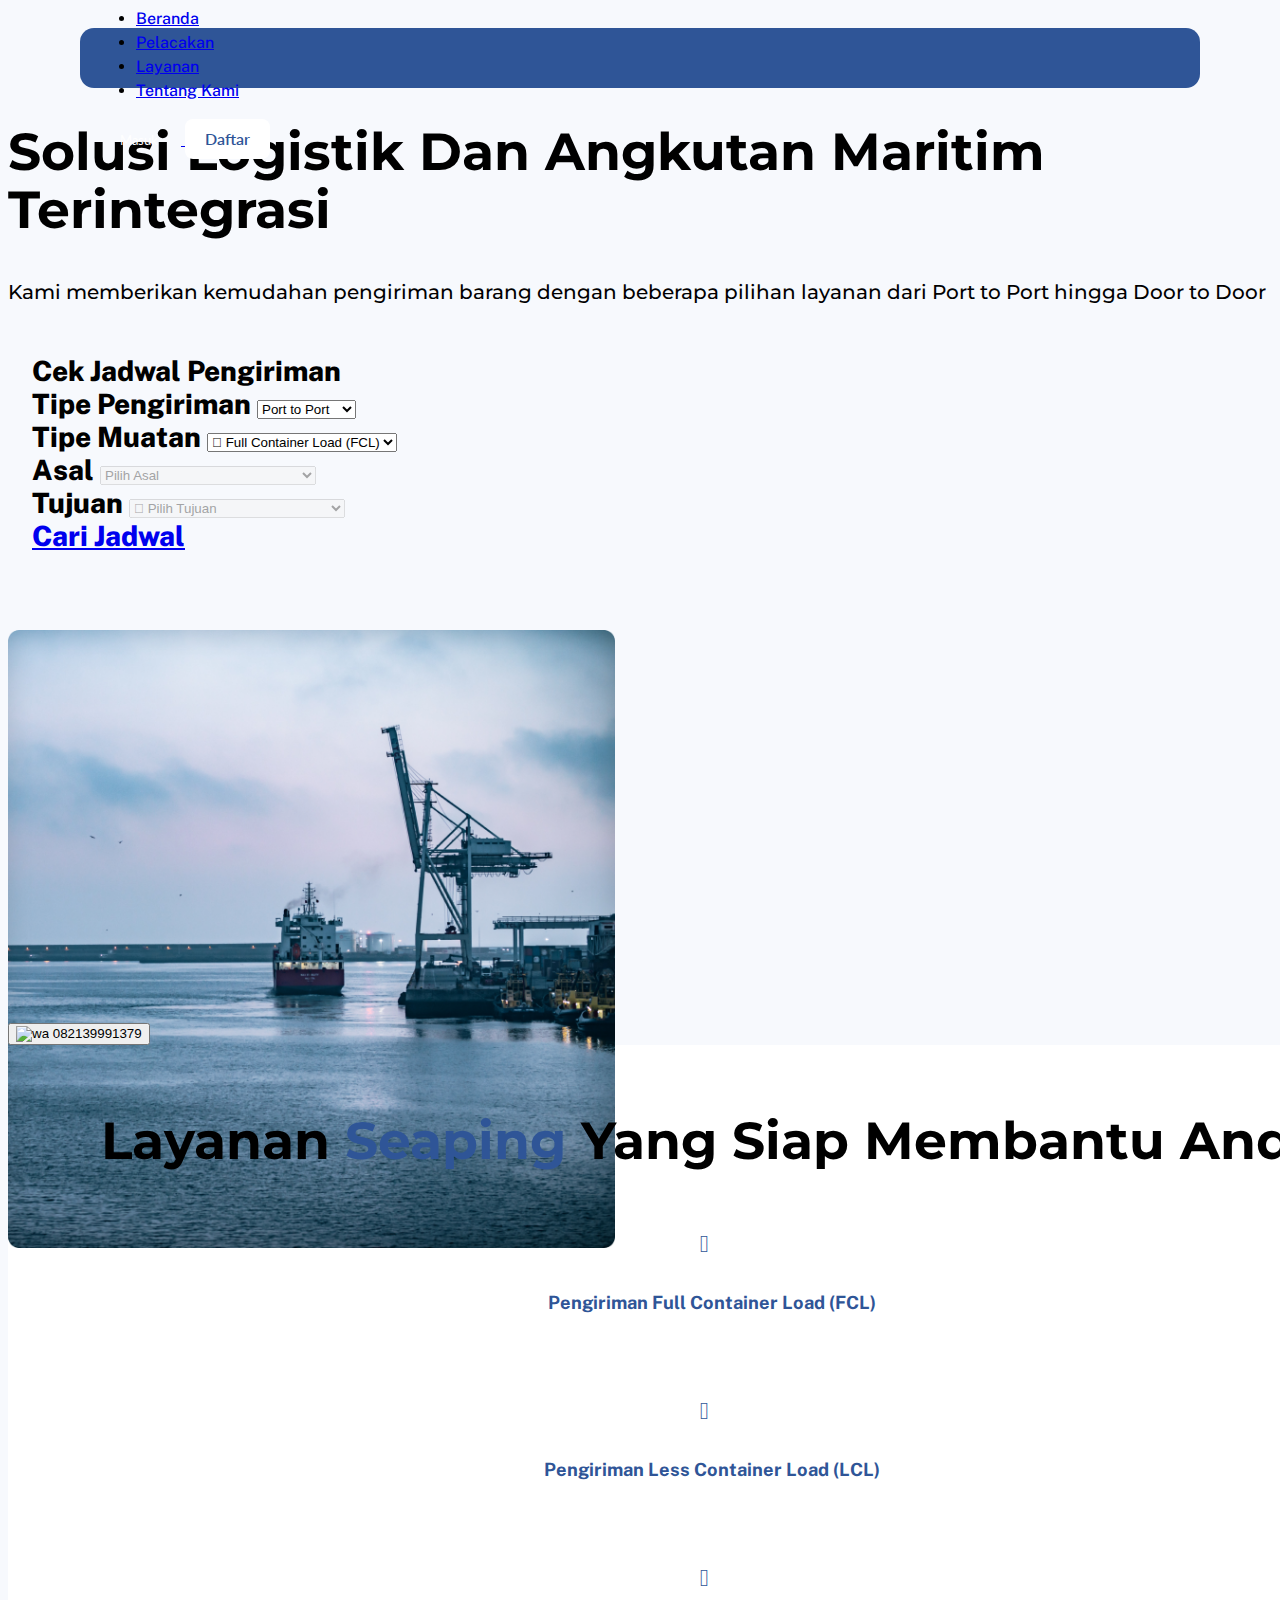
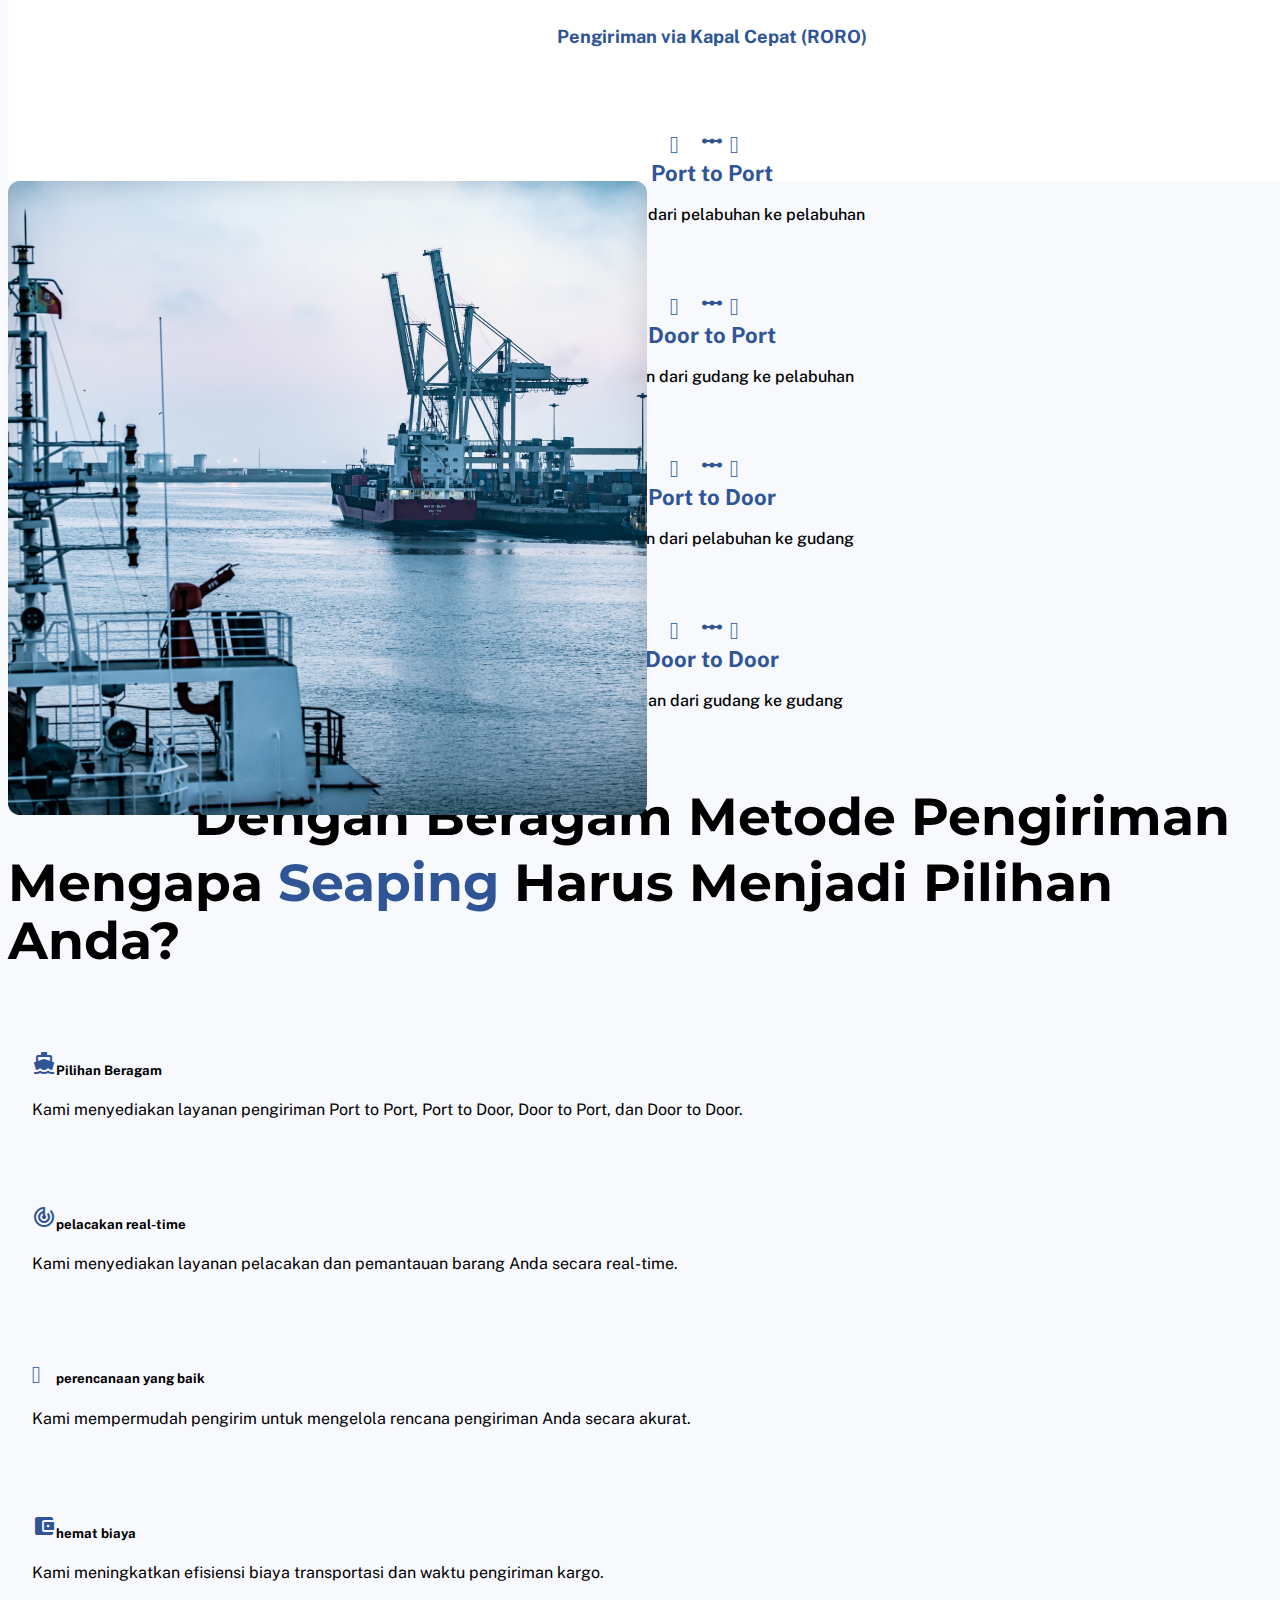
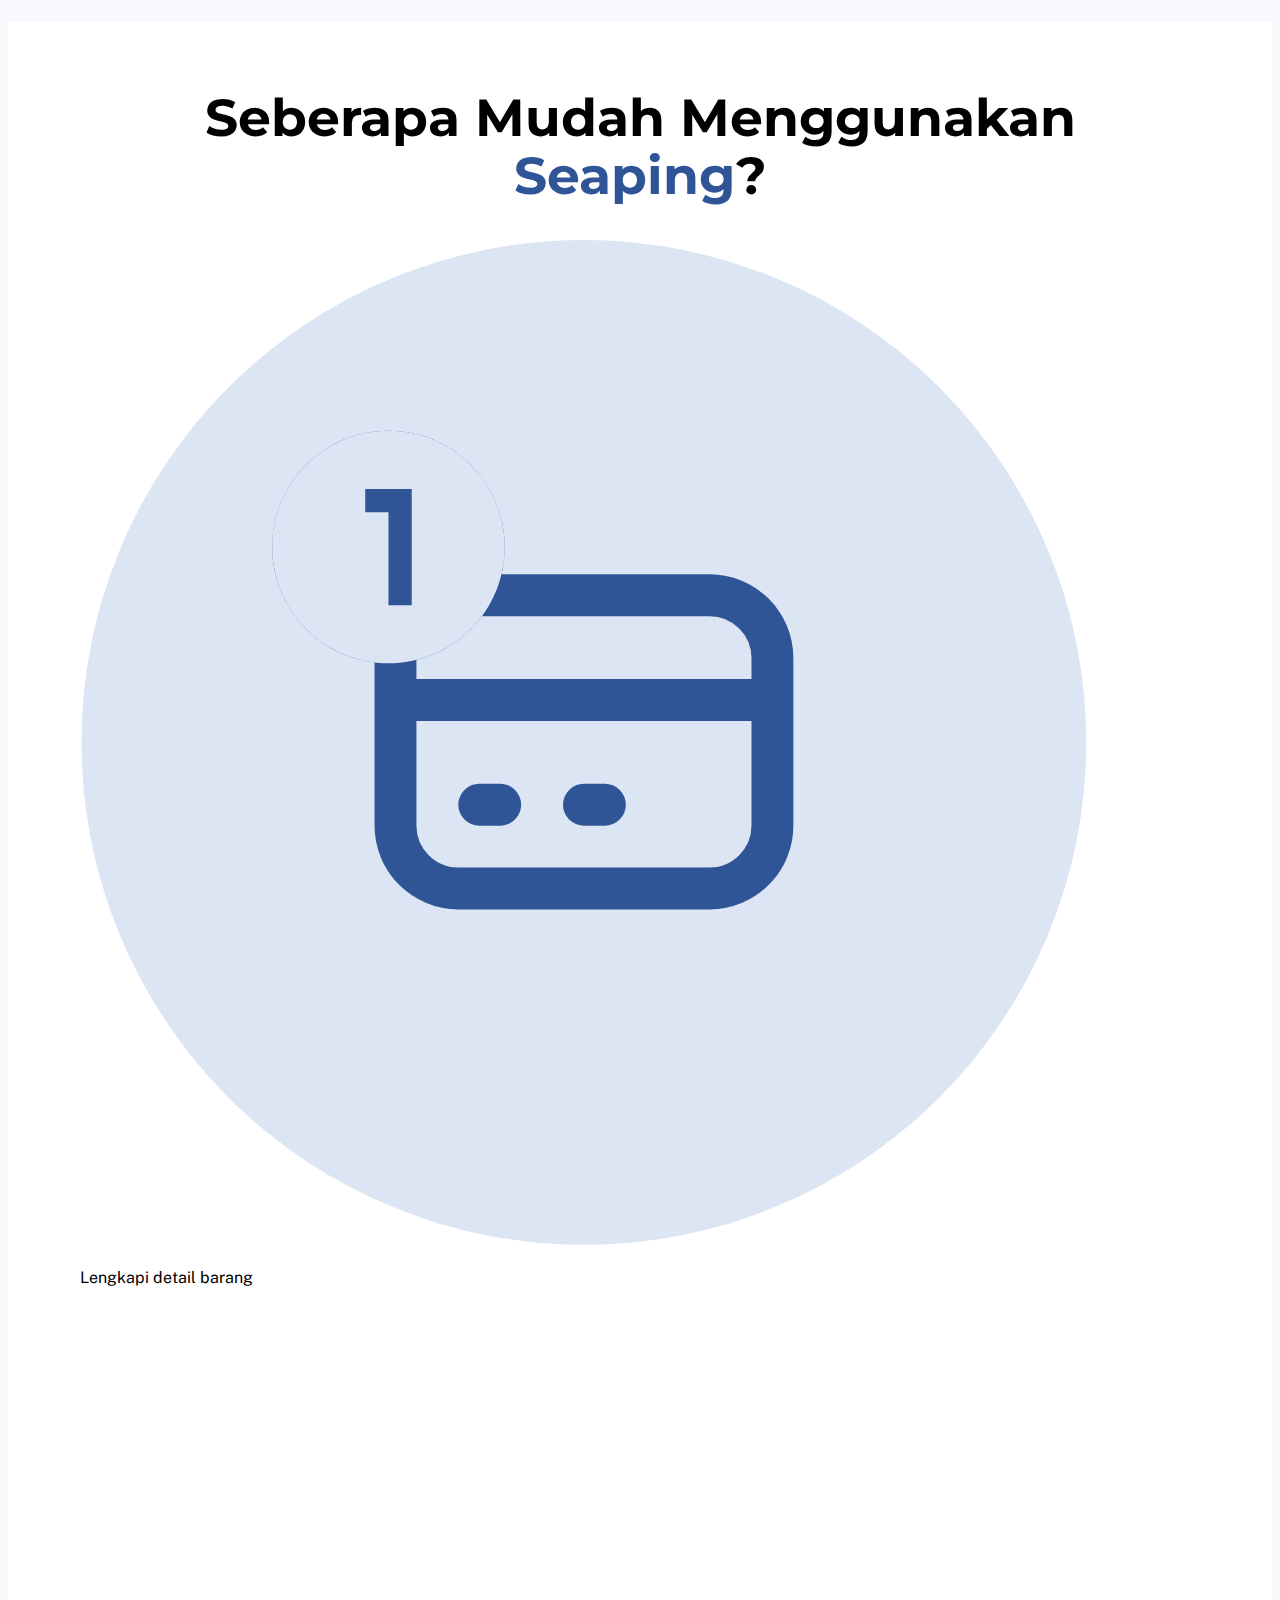
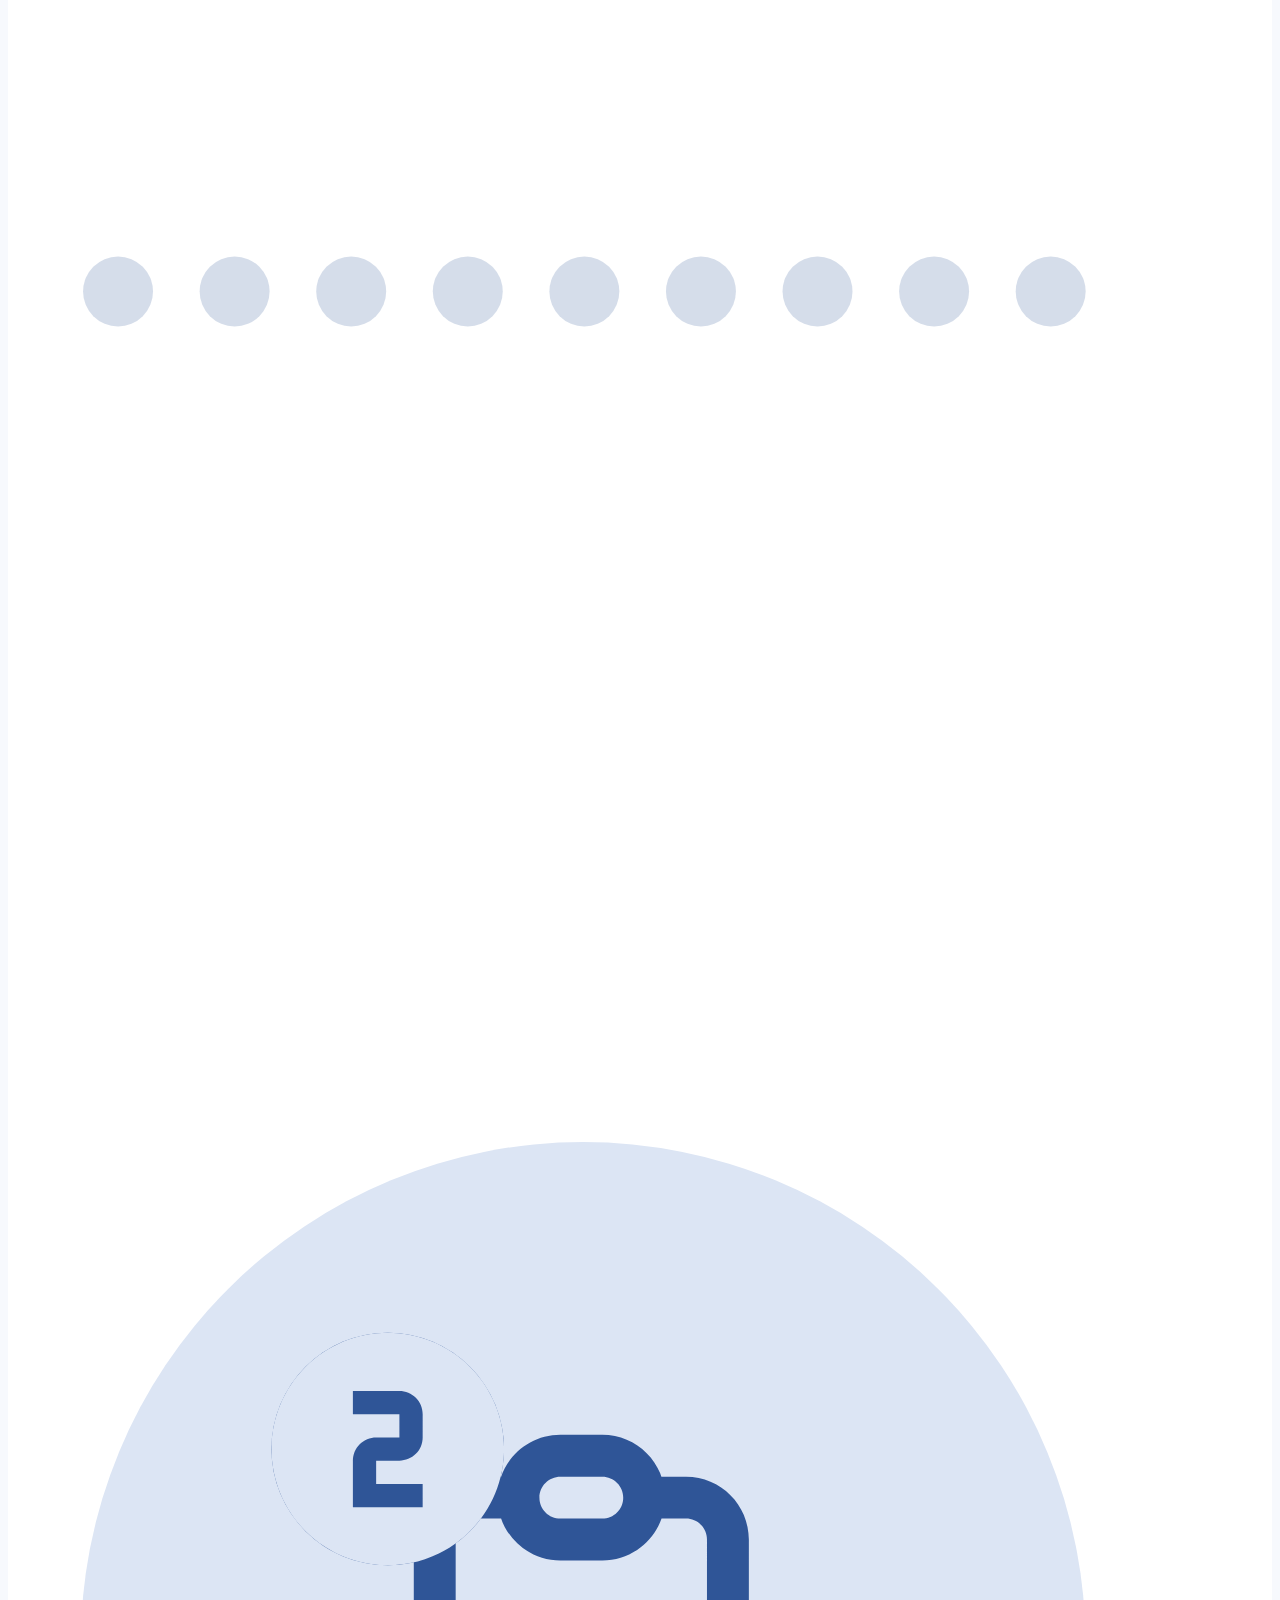
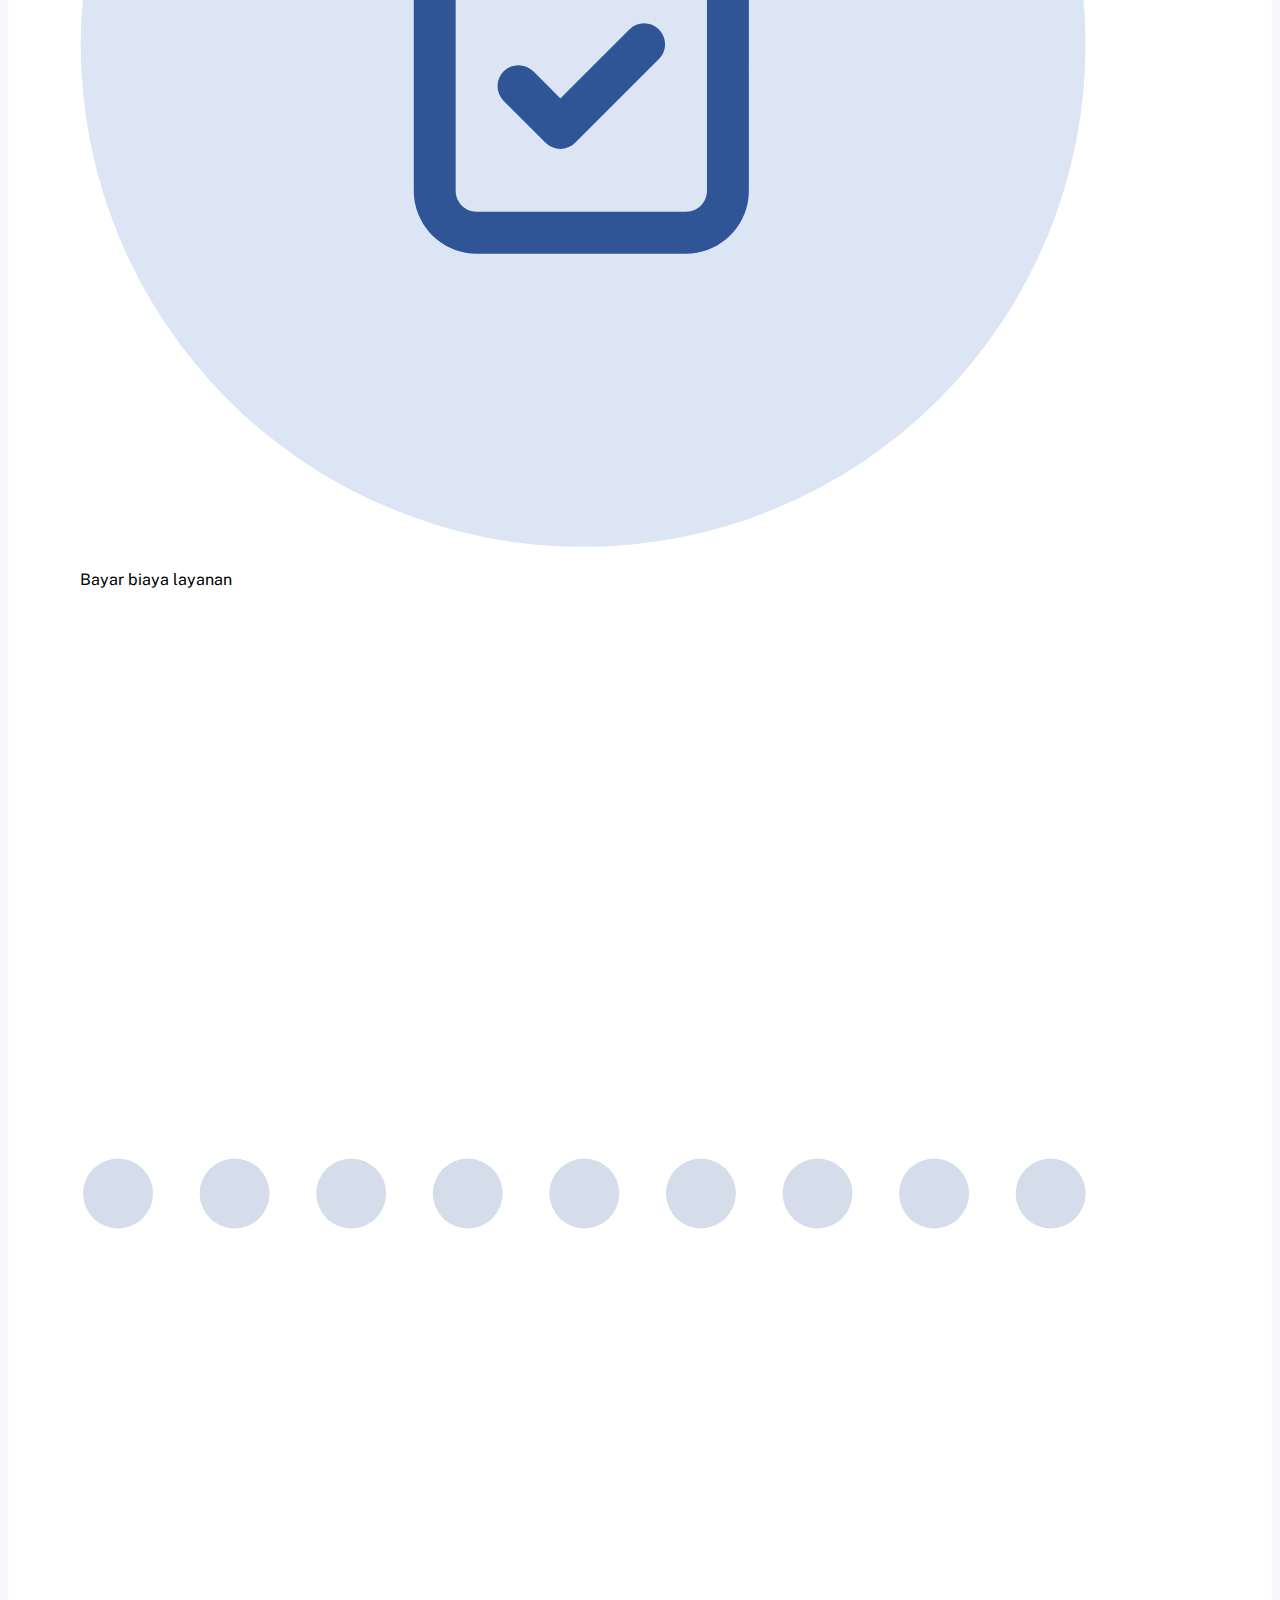
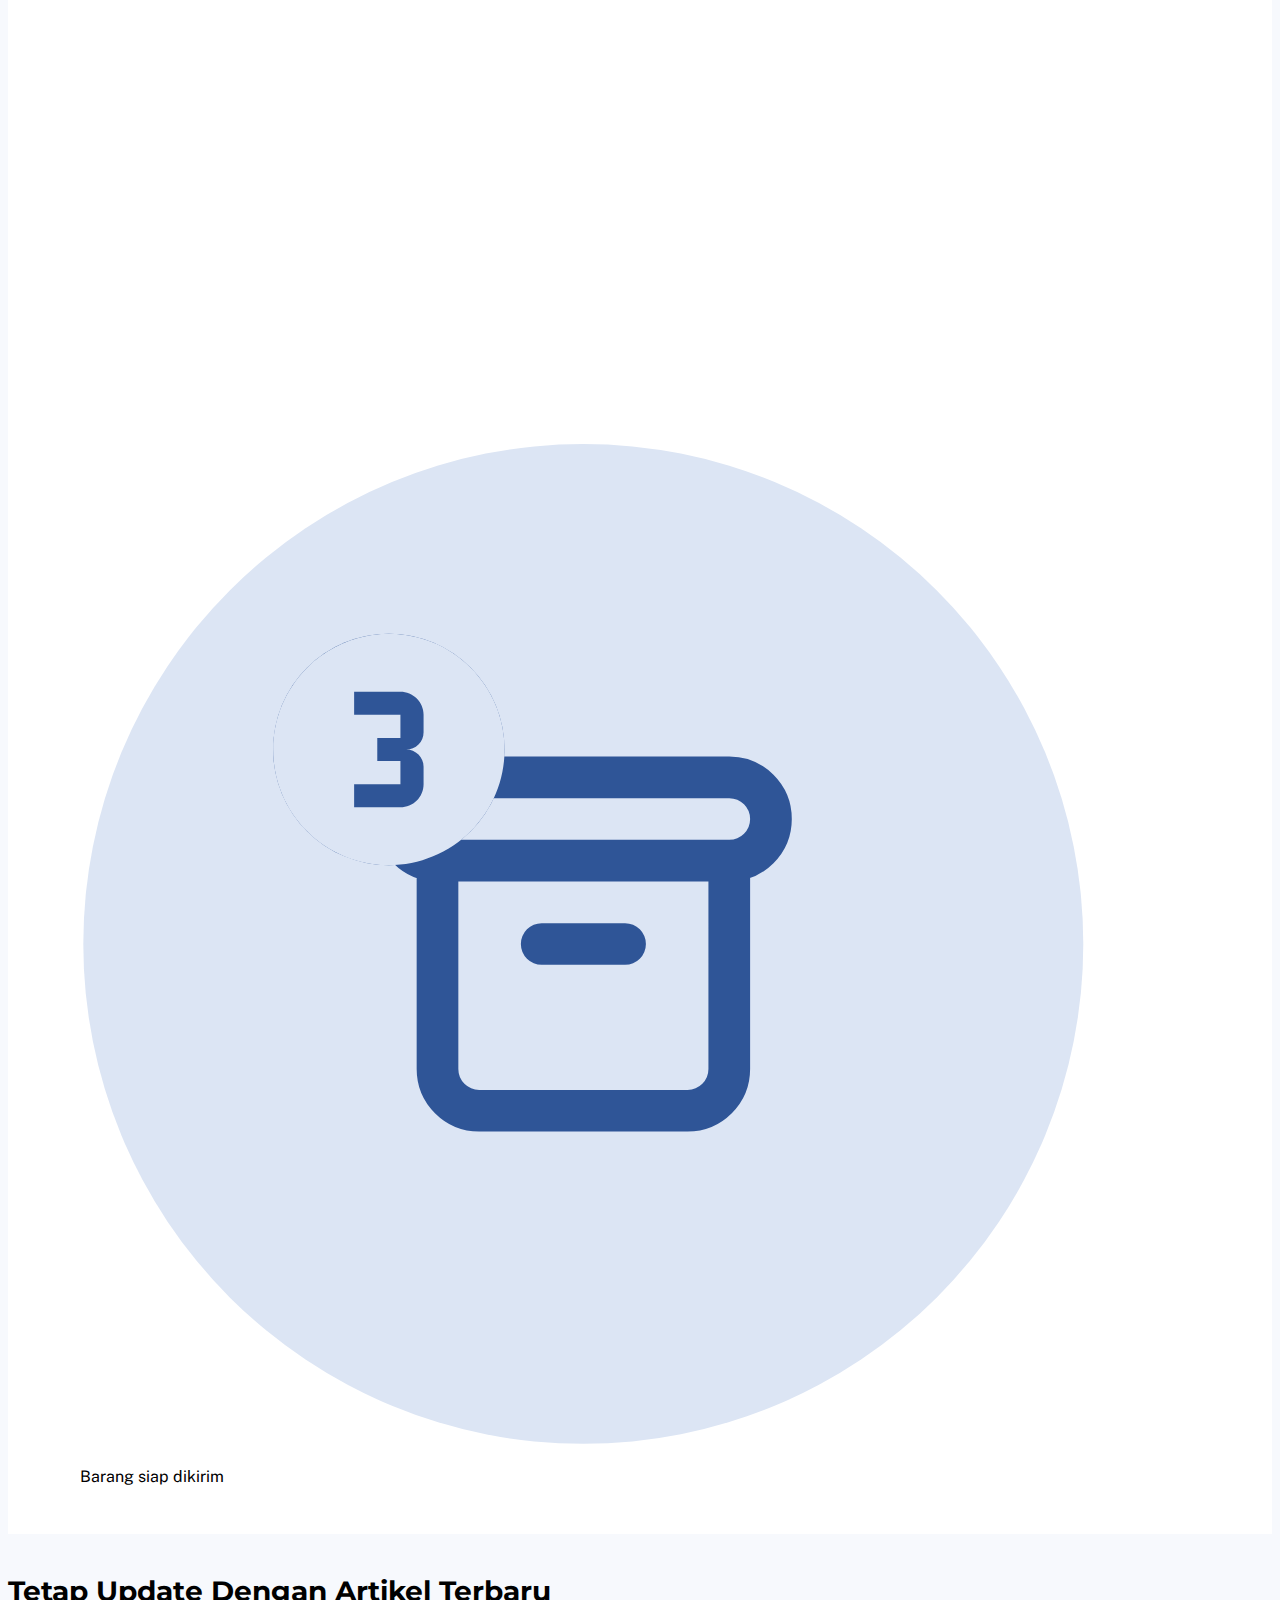
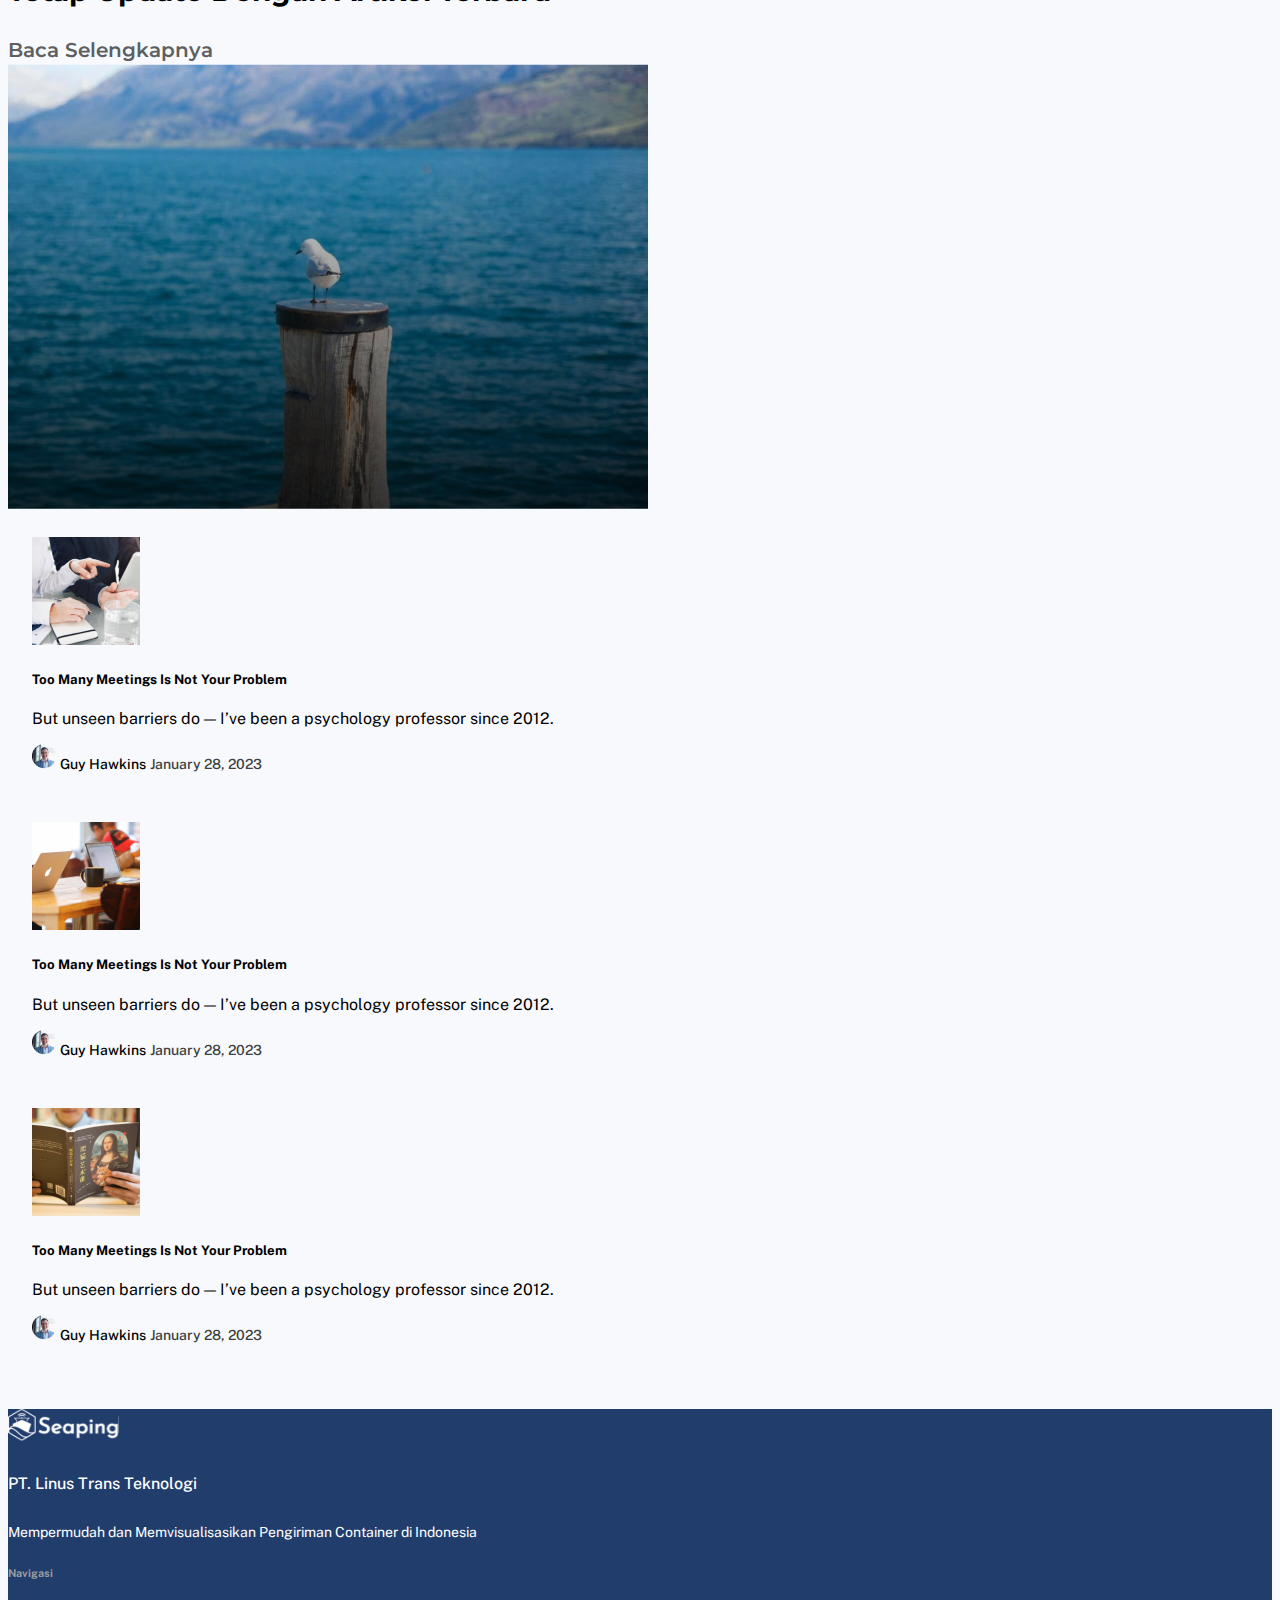
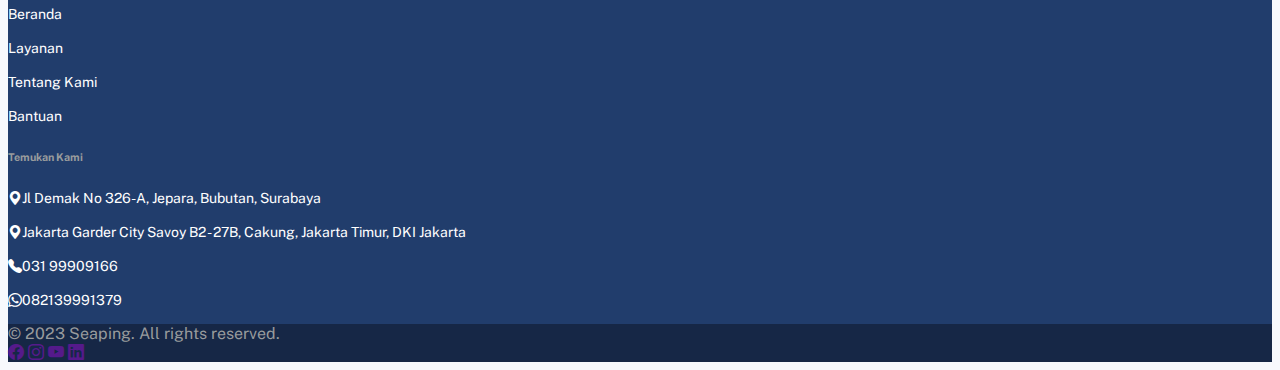
==== index.html @ 10480329 "ganti nama company" ====
<!DOCTYPE html>
<html lang="en">
  <head>
    <meta charset="UTF-8" />
    <meta http-equiv="X-UA-Compatible" content="IE=edge" />
    <meta name="viewport" content="width=device-width, initial-scale=1.0" />
    <link href="https://cdn.jsdelivr.net/npm/bootstrap@5.3.0-alpha1/dist/css/bootstrap.min.css" rel="stylesheet" integrity="sha384-GLhlTQ8iRABdZLl6O3oVMWSktQOp6b7In1Zl3/Jr59b6EGGoI1aFkw7cmDA6j6gD" crossorigin="anonymous" />
    <script src="https://cdn.jsdelivr.net/npm/bootstrap@5.3.0-alpha1/dist/js/bootstrap.bundle.min.js" integrity="sha384-w76AqPfDkMBDXo30jS1Sgez6pr3x5MlQ1ZAGC+nuZB+EYdgRZgiwxhTBTkF7CXvN" crossorigin="anonymous"></script>
    <link rel="stylesheet" href="https://cdn.jsdelivr.net/npm/bootstrap-icons@1.10.3/font/bootstrap-icons.css">
    <link href="https://fonts.googleapis.com/css2?family=Material+Icons"
      rel="stylesheet">
    <link href="https://fonts.googleapis.com/css2?family=Material+Symbols"
      rel="stylesheet">
    <link rel="stylesheet" href="css/custom.css" />
    <title>High Fidelity - Punggawa/Seaping</title>
  </head>

  <body id="home">
    <!-- Navbar -->
    <nav class="navbar navbar-expand-lg sticky-top">
      <div class="container-fluid">
        <a class="navbar-brand" href="#">
          <img src="assets/img/Logo.svg" alt="Logo" height="28px" class="d-inline-block align-text-top" />
        </a>
        <button class="navbar-toggler bg-white" type="button" data-bs-toggle="collapse" data-bs-target="#navbarSupportedContent" aria-controls="navbarSupportedContent" aria-expanded="false" aria-label="Toggle navigation">
          <span class="navbar-toggler-icon"></span>
        </button>

        <div class="collapse navbar-collapse" id="navbarSupportedContent">
          <ul class="navbar-nav ms-auto mb-2 mb-lg-0">
            <li class="nav-item align-self-center me-2">
              <a class="nav-link active text-light" aria-current="page" href="#">Beranda</a>
            </li>
            <li class="nav-item align-self-center me-2">
              <a class="nav-link active text-light" href="livemap.html">Pelacakan</a>
            </li>
            <li class="nav-item align-self-center me-2">
              <a class="nav-link active text-light" href="#layanan">Layanan</a>
            </li>
            <li class="nav-item align-self-center me-2">
              <a class="nav-link active text-light" href="about us.html">Tentang Kami</a>
            </li>
          </ul>

          <div>
            <a href="login.html">
              <button class="button-primary">Masuk</button>
            </a>
            <a href="register.html">
              <button class="button-secondary">Daftar</button>
            </a>
          </div>
        </div>
      </div>
    </nav>
    <!-- Akhir Navbar -->

    <!-- Hero section -->
      <section id="hero">
        <div class="container h-100 mt-4 position-relative">
          <div class="row h-100">
            <div class="col-md-6 hero-tagline">
              <h1>solusi logistik
                dan angkutan maritim
                terintegrasi</h1>
                <p>Kami memberikan kemudahan pengiriman barang dengan
                  beberapa pilihan layanan dari Port to Port hingga Door to Door</p>
                  
                  
                  <div class="card hero-card position-absolute">
                    <div class="card-body">
                      Cek Jadwal Pengiriman 
                      <div class="row">
                        <div class="col-lg-6 col-md-12">
                          <div class="form-group">
                            <label class="lbl-form">Tipe Pengiriman</label>
                            <select class="form-select" aria-label="Default select example">
                              <option selected>Port to Port</option> 
                              <option value="2">Port to Door</option>
                              <option value="3">Door to Port</option>
                              <option value="4">Door to Door</option>
                            </select>
                          </div>
                        </div>
                        <div class="col-lg-6 col-md-12">
                          <div class="form-group">
                            <label class="lbl-form">Tipe Muatan</label>
                            <select class="form-select" aria-label="Default select example">
                              <option selected>&#xe532; Full Container Load (FCL)</option> 
                              <option value="2"> Less Container Load (LCL)</option>
                            </select>
                          </div>
                        </div>
                      </div>
                      <div class="row">
                        <div class="col-lg-6 col-md-12">
                          <div class="form-group">
                            <label class="lbl-form">Asal</label>
                            <select class="form-select" aria-label="Disabled select example" disabled>
                              <option selected> Pilih Asal</option> 
                              <option value="2">Ambon (IDAMQ), Kep. Maluku</option>
                              <option value="3">Balikpapan (IDBPN), Kalimantan</option>
                              <option value="4">Banda Aceh (IDBTJ), Sumatera</option>
                              <option value="4">...</option>
                              <option value="4">Tual (IDTUA), Kep. Maluku</option>
                            </select>
                          </div>
                        </div>
                        <div class="col-lg-6 col-md-12">
                          <div class="form-group">
                            <label class="lbl-form">Tujuan</label>
                            <select class="form-select" aria-label="Disabled select example" disabled>
                              <option class="material-icons" selected>&#xe1a1; Pilih Tujuan</option> 
                              <option value="2">Ambon (IDAMQ), Kep. Maluku</option>
                              <option value="3">Balikpapan (IDBPN), Kalimantan</option>
                              <option value="4">Banda Aceh (IDBTJ), Sumatera</option>
                              <option value="4">...</option>
                              <option value="4">Tual (IDTUA), Kep. Maluku</option>
                            </select>
                          </div>
                        </div>
                      </div>   
                      <!-- <input class="btn btn-carijadwal btn-block mt-3" type="submit" value="Cari Jadwal"></input> -->
                      <a class="btn btn-carijadwal btn-block mt-3" href="schedule.html" role="button">Cari Jadwal</a>          
                    </div>
                  </div>
            </div>
            <!-- <div class="col-md-6 ">
              <img src="assets/img/Hero Image.png" alt="" class="position-absolute end-0 top-0 img-hero">
            </div> -->
          </div>
            <img src="assets/img/Hero Image.png" alt="" class="position-absolute end-0 top-0 img-hero">
          </div>
      </section>
    <!-- End of Hero section -->

    <!-- whatsapp floating -->
      <a href="https://api.whatsapp.com/send?phone=082139991379" target="_blank">
        <button id="wa" class="btn-floating d-flex align-items-center">
          <img src="assets/img/whatsapp-48.png" alt="wa" width="28px">
          <span>082139991379</span>
        </button>
      </a>
    <!-- end of wa floating -->

    <!-- layanan -->
      <section id="layanan">
        <div class="container h-100 position-relative">
          <div class="row my-5">
            <div class="col-md-6 layanan-tagline d-flex align-self-center">
              <h1>layanan <span class="main-color">seaping</span> yang siap membantu anda</h1>
            </div>
            <div class="col-md-6">
              <div class="row card-tagline">
                <div class="col-md-4 px-2  d-flex align-items-stretch">
                  <div class="card">
                    <div class="card-body">
                      <span class="material-icons d-flex justify-content-center main-color">&#xe1a1;</span>
                      <h5>Pengiriman Full Container Load (FCL)</h5>
                    </div>
                  </div>
                </div>
                <div class="col-md-4 px-2  d-flex align-items-stretch">
                  <div class="card">
                    <div class="card-body">
                      <span class="material-icons d-flex justify-content-center main-color">&#xe1a1;</span>
                      <h5>Pengiriman Less Container Load (LCL)</h5>
                    </div>
                  </div>
                </div>
                <div class="col-md-4 px-2  d-flex align-items-stretch">
                  <div class="card">
                    <div class="card-body">
                      <span class="material-icons d-flex justify-content-center main-color">&#xeff5;</span>
                      <h5>Pengiriman via Kapal Cepat
                        (RORO)</h5>
                    </div>
                  </div>
                </div>
              </div>
            </div>
          </div>
          <div class="row my-5">
            <div class="col-md-6 card-tagline">
              <div class="row mb-3">
                <div class="col-md-6 px-2">
                  <div class="card">
                    <div class="card-body">
                      <span class="material-icons d-flex justify-content-center main-color">&#xf1cd; &#xe260; &#xf1cd;</span>
                      <h5 class="card-tagline">Port to Port</h5>
                      <p>Pengiriman dari pelabuhan
                        ke pelabuhan</p>
                    </div>
                  </div>
                </div>
                <div class="col-md-6 px-2">
                  <div class="card">
                    <div class="card-body">
                      <span class="material-icons d-flex justify-content-center main-color">&#xebb8; &#xe260; &#xf1cd;</span>
                      <h5 class="card-tagline">Door to Port</h5>
                      <p>Pengiriman dari gudang
                        ke pelabuhan</p>
                    </div>
                  </div>
                </div>
              </div>
              <div class="row">
                <div class="col-md-6 px-2">
                  <div class="card">
                    <div class="card-body">
                      <span class="material-icons d-flex justify-content-center main-color">&#xf1cd; &#xe260; &#xebb8;</span>
                      <h5 class="card-tagline">Port to Door</h5>
                      <p>Pengiriman dari pelabuhan
                        ke gudang</p>
                    </div>
                  </div>
                </div>
                <div class="col-md-6 px-2">
                  <div class="card">
                    <div class="card-body">
                      <span class="material-icons d-flex justify-content-center main-color">&#xebb8; &#xe260; &#xebb8;</span>
                      <h5 class="card-tagline">Door to Door</h5>
                      <p>Pengiriman dari gudang
                        ke gudang</p>
                    </div>
                  </div>
                </div>
              </div>
            </div>
            <div class="col-md-6 layanan-tagline d-flex align-self-center">
              <h1>dengan beragam metode pengiriman</h1>
            </div>
          </div>
        </div>
      </section>
    <!-- End of layanan -->

    <!-- Mengapa -->
      <section id="mengapa">
        <div class="container">
          <div class="row my-5">
            <div class="col-md-6">
              <img src="assets/img/Hero Image2.png" alt="" class="img-fluid start-0 top-0">
            </div>
            <div class="col-md-6 mengapa-tagline">
              <h1>Mengapa <span class="main-color">seaping</span> harus menjadi pilihan anda?</h1>
              <div class="row mb-3">
                <div class="col-md-6 px-2 d-flex align-items-stretch">
                  <div class="card mengapa-card">
                    <div class="card-body">
                      <h5 class="d-flex align-items-center"><span class="material-icons me-2 main-color">&#xe532;</span>Pilihan Beragam</h5>
                      <p class="mt-2">Kami menyediakan layanan pengiriman Port to Port, Port to Door, Door to Port, dan Door to Door.</p>
                    </div>
                  </div>
                </div>
                <div class="col-md-6 px-2 d-flex align-items-stretch">
                  <div class="card mengapa-card">
                    <div class="card-body">
                      <h5 class="d-flex align-items-center"><span class="material-icons me-2 main-color">&#xe8e1;</span>pelacakan real-time</h5>
                      <p class="mt-2">Kami menyediakan layanan pelacakan dan pemantauan barang Anda secara real-time.</p>
                    </div>
                  </div>
                </div>
              </div>
              <div class="row">
                <div class="col-md-6 px-2 d-flex align-items-stretch">
                  <div class="card  mengapa-card">
                    <div class="card-body">
                      <h5 class="d-flex align-items-center"><span class="material-icons me-2 main-color">&#xf071;</span>perencanaan yang baik</h5>
                      <p class="mt-2">Kami mempermudah pengirim untuk mengelola rencana pengiriman Anda secara akurat.</p>
                    </div>
                  </div>
                </div>
                <div class="col-md-6 px-2 d-flex align-items-stretch">
                  <div class="card  mengapa-card">
                    <div class="card-body">
                      <h5 class="d-flex align-items-center"><span class="material-icons me-2 main-color">&#xe850;</span>hemat biaya</h5>
                      <p class="mt-2">Kami meningkatkan efisiensi biaya transportasi dan waktu pengiriman kargo.</p>
                    </div>
                  </div>
                </div>
              </div>
            </div>
          </div>
        </div>
      </section>
    <!-- End Of Mengapa -->

    <!-- Tutorial -->
      <section id="tutorial">
        <div class="container h-100 position-relative">
          <div class="row ">
            <div class="col tutor-tagline mb-3">
              <h1>seberapa mudah menggunakan <span class="main-color">seaping</span>?</h1>
            </div>
          </div>
          <div class="row text-center d-flex justify-content-center">
            <div class="col-lg-2 ">
              <img src="assets/img/steps/Step Icon 1.svg" alt="" class="step-img">
              <p>Lengkapi detail barang</p>
            </div>
            <div class="col-lg-2">
              <img src="assets/img/steps/Connector.svg" alt="" class="step-img">
            </div>
            <div class="col-lg-2">
              <img src="assets/img/steps/Step Icon 2.svg" alt="" class="step-img">
              <p>Bayar biaya layanan</p>
            </div>
            <div class="col-lg-2">
              <img src="assets/img/steps/Connector.svg" alt="" class="step-img">
            </div>
            <div class="col-lg-2">
              <img src="assets/img/steps/Step Icon 3.svg" alt="" class="step-img">
              <p>Barang siap dikirim</p>
            </div>
          </div>
        </div>
      </section>
    <!-- end of tutorial -->

    <!-- Artikel -->
      <section id="artikel">
        <div class="container h-100 position-relative">
          <div class="row">
            <div class="col-9">
              <h3 class="mb-3">Tetap Update Dengan Artikel Terbaru</h3>
            </div>
            <div class="col-3 text-end">
              <a href="blog.html">Baca Selengkapnya</a>
            </div>
          </div>
          <div class="row">
            <div class="col-lg-6 p-0  d-flex justify-content-center">
              <img src="assets/img/artikel/Article Thumbnail.png" alt="" class="img-fluid rounded mb-5">
            </div>
            <div class="col-lg-6 col-md-12 px-2 py-auto">
              <div class="card">
                <div class="card-body px-0 pt-0 pb-4">
                    <div class="row">
                        <div class="col-3 d-flex justify-content-end">
                            <img src="assets/img/blog/5.png" class="img-fluid rounded" alt="">
                        </div>
                        <div class="col-9">
                            <h5 class="fw-bold m-0">Too Many Meetings Is Not Your Problem</h5>
                            <p class="mb-2">
                              But unseen barriers do — I’ve been a psychology professor since 2012.
                            </p>
                            <div class="d-flex align-items-center authormini">
                                <img src="assets/img/Latest Article Author Photo Profile.png" alt="">
                                <span class="ps-2">Guy Hawkins</span>
                                <span class="ps-2 abu">January 28, 2023</span>
                            </div>
                        </div>
                    </div>
                </div>
              </div>
              <div class="card">
                <div class="card-body px-0 py-4">
                    <div class="row">
                        <div class="col-3 d-flex justify-content-end">
                            <img src="assets/img/blog/2.png" class="img-fluid rounded" alt="">
                        </div>
                        <div class="col-9">
                            <h5 class="fw-bold m-0">Too Many Meetings Is Not Your Problem</h5>
                            <p class="mb-2">
                              But unseen barriers do — I’ve been a psychology professor since 2012.
                            </p>
                            <div class="d-flex align-items-center authormini">
                                <img src="assets/img/Latest Article Author Photo Profile.png" alt="">
                                <span class="ps-2">Guy Hawkins</span>
                                <span class="ps-2 abu">January 28, 2023</span>
                            </div>
                        </div>
                    </div>
                </div>
              </div>
              <div class="card border-0">
                <div class="card-body px-0 pt-4 pb-0">
                    <div class="row">
                        <div class="col-3 d-flex justify-content-end">
                            <img src="assets/img/blog/1.png" class="img-fluid rounded" alt="">
                        </div>
                        <div class="col-9">
                            <h5 class="fw-bold m-0">Too Many Meetings Is Not Your Problem</h5>
                            <p class="mb-2">
                              But unseen barriers do — I’ve been a psychology professor since 2012.
                            </p>
                            <div class="d-flex align-items-center authormini">
                                <img src="assets/img/Latest Article Author Photo Profile.png" alt="">
                                <span class="ps-2">Guy Hawkins</span>
                                <span class="ps-2 abu">January 28, 2023</span>
                            </div>
                        </div>
                    </div>
                </div>
              </div>
              
              <!-- <div class="row mb-5">
                <div class="col-2">
                  <img src="assets/img/artikel/1.png" alt="">
                </div>
                <div class="col-9 offset-1 ms-3 artikel-card">
                  <h5>Too Many Meetings Is Not Your Problem</h5>
                  <p>But unseen barriers do — I’ve been a psychology professor since 2012. Everywhere</p>
                  <img src="assets/img/Latest Article Author Photo Profile.png" alt="">
                  <span>Guy Hawkins</span>
                  <span class="tgl ms-2">January 28, 2023</span>
                </div>
              </div>
              <div class="row d-flex align-self-center mb-5">
                <div class="col-2">
                  <img src="assets/img/artikel/2.png" alt="">
                </div>
                <div class="col-9 offset-1 ms-3 artikel-card">
                  <h5>Too Many Meetings Is Not Your Problem</h5>
                  <p>But unseen barriers do — I’ve been a psychology professor since 2012. Everywhere</p>
                  <img src="assets/img/Latest Article Author Photo Profile.png" alt="">
                  <span>Annette Black</span>
                  <span class="tgl ms-2">January 28, 2023</span>
                </div>
              </div>
              <div class="row d-flex align-self-center mb-5">
                <div class="col-2">
                  <img src="assets/img/artikel/3.png" alt="">
                </div>
                <div class="col-9 offset-1 ms-3 artikel-card">
                  <h5>Too Many Meetings Is Not Your Problem</h5>
                  <p>But unseen barriers do — I’ve been a psychology professor since 2012. Everywhere</p>
                  <img src="assets/img/Latest Article Author Photo Profile.png" alt="">
                  <span>Cody Fisher</span>
                  <span class="tgl ms-2">January 28, 2023</span>
                </div>
              </div> -->
            </div>
          </div>
        </div>
      </section>
    <!-- end of artikel -->
  </body>

  <!-- footer -->
  <section class="">
    <footer class="footer-ats text-white">
      <div class="container py-3">
        <div class="row">
          <div class="col-md-3 col-lg-5 col-xl-5 mt-3 ftrats">
            <img src="assets/img/Logo.svg" alt="Logo" height="32px" class="d-inline-block align-text-top mb-3"/>
            <h5 class="mb-3">
              PT. Linus Trans Teknologi
            </h5>
            <p>
              Mempermudah dan Memvisualisasikan Pengiriman Container di Indonesia
            </p>
          </div>
          <div class="col-md-3 col-lg-2 col-xl-2 mt-3 ftrats">
            <h6 class="mb-4 font-weight-bold">
              Navigasi
            </h6>
            <p>
              <a class="text-white text-decoration-none">Beranda</a>
            </p>
            <p>
              <a class="text-white text-decoration-none">Layanan</a>
            </p>
            <p>
              <a class="text-white text-decoration-none">Tentang Kami</a>
            </p>
            <p>
              <a class="text-white text-decoration-none">Bantuan</a>
            </p>
          </div>
          <div class="col-md-3 col-lg-5 col-xl-5 mt-3 ftrats">
            <h6 class="mb-4 font-weight-bold">Temukan Kami</h6>
            <p><i class="bi bi-geo-alt-fill me-2"></i>Jl Demak No 326-A, Jepara, Bubutan, Surabaya</p>
            <p><i class="bi bi-geo-alt-fill me-2"></i>Jakarta Garder City Savoy B2 - 27B, Cakung, Jakarta Timur, DKI Jakarta</p>
            <p><i class="bi bi-telephone-fill me-2"></i></i>031 99909166</p>
            <p><i class="bi bi-whatsapp me-2"></i></i>082139991379</p>
          </div>
        </div>
      </div>
      <div class="footer-bwh text-start py-3">
        <div class="container">
          <div class="row">
            <div class="col-9 align-self-center">
              © 2023 Seaping. All rights reserved.
            </div>
            <div class="col-3 text-end">
              <a href="" class="btn text-light"><i class="bi bi-facebook" width="24px"></i></a>
              <a href="" class="btn text-light"><i class="bi bi-instagram" width="24px"></i></a>
              <a href="" class="btn text-light"><i class="bi bi-youtube" width="24px"></i></a>
              <a href="" class="btn text-light"><i class="bi bi-linkedin" width="24px"></i></a>
            </div>
          </div>
        </div>
      </div>
    </footer>
  </section>
  <!-- end of footer -->
</html>
---- css/custom.css ----
@import url('https://fonts.googleapis.com/css2?family=Lato&family=Montserrat:wght@400;700&family=Public+Sans:wght@400;500;700;800&display=swap');

:root {
  --main-color: #2f5597;
  --body-color: #F7F9FD;

  --main-font: "Public Sans", sans-serif;
  --heading-font: "Montserrat", sans-serif;
  --button-font: "Lato", sans-serif;
}

*{
  z-index: 2;
}

body {
  background-color: var(--body-color);
  font-family: var(--main-font);
}

.main-color{
  color: var(--main-color);
}

.abu{
  color: #3D3F40;
}

/* Home.html style */
/* Navbar style */
.navbar {
  font-family: var(--main-font);
  font-size: 16px;
  font-weight: 500;
  line-height: 24px;
  background-color: var(--main-color);
  margin: 28px 72px 0 72px;
  border-radius: 14px;

  display: flex;
  padding-left: 1rem;
  flex-direction: row;
  justify-content: space-between;
  align-items: center;
  gap: 260px;
  height: 60px;
}

.button-primary {
  width: 85px;
  height: 40px;
  border-radius: 8px;
  border: 0;
  background-color: transparent;
  font-family: var(--button-font);
  color: white;
}

.button-secondary {
  width: 85px;
  height: 40px;
  background-color: white;
  border: 0;
  border-radius: 8px;
  font-family: var(--button-font);
  font-size: 16px;
  font-weight: 600;
  color: var(--main-color);
  margin-right: 4px;
}

/* .navbar { 
  display: flex;
  flex-direction: row;
  justify-content: space-between;
  align-items: center;
  padding: 10px 16px;
  gap: 260px;

  background-color: #24598e;
  position: absolute;
  width: 1296px;
  height: 60px;
  left: 20px;
  top: 20px;
} */

/* Hero section */
#hero{
  height: 100vh;
  width: 100%;
}

.hero-tagline h1{
  font-family: var(--heading-font);
  font-style: normal;
  font-weight: 700;
  font-size: 52px;
  line-height: 58px;
  text-transform: capitalize;
}

.hero-tagline p{
  font-family: var(--heading-font);
  font-style: normal;
  font-weight: 500;
  font-size: 20px;
  line-height: 36px;
}

.img-hero{
  z-index: 1;
  width: 48%;
  margin-right: 10px;
}

.hero-card{
  z-index: 3;
  width: 808px;
  height: 300px;
  font-family: var(--main-font);
  font-weight: 800;
  font-size: 28px;
}

/* #hero h1{
  font-family: var(--heading-font);
  font-size: 36px;
  font-weight: 700;
  
} */

/* Layanan Section */
#layanan{
  height: 672px;
  width: 100%;
  left: 0px;
  top: 724px;
  border-radius: 0px;
  padding: 32px 72px 32px 72px;
  background-color: white;
}

.layanan-tagline h1{
  font-family: var(--heading-font);
  font-style: normal;
  font-weight: 700;
  font-size: 52px;
  line-height: 58px;
  text-transform: capitalize;
  text-align: center;
}

.card-tagline{
  font-family: var(--main-font);
  font-weight: 700;
  font-size: 22px;
  line-height: 28px;
  color: var(--main-color);
  text-align: center;
  margin: 0;
}

.card-tagline p{
  font-family: var(--main-font);
  font-style: normal;
  font-weight: 500;
  font-size: 16px;
  line-height: 24px;
  text-align: center;
  color: black;
}

/* Mengapa style */
.mengapa-tagline h1{
  font-family: var(--heading-font);
  font-style: normal;
  font-weight: 700;
  font-size: 52px;
  line-height: 58px;
  text-transform: capitalize;
}

.img-hero{
  width: 48%;
  margin-right: 10px;
}

/* Tutorial style */
#tutorial{
  display: flex;
  flex-direction: column;
  align-items: center;
  padding: 32px 72px;
  gap: 16px;
  background-color: white;
}

.tutor-tagline h1{
  font-family: var(--heading-font);
  font-style: normal;
  font-weight: 700;
  font-size: 52px;
  line-height: 58px;
  text-transform: capitalize;
  text-align: center;
}

.step-img{
  width: 90%;
}

/* Artikel style */
#artikel{
  margin: 40px 0;
}

.artikel-img{
  border-radius: 12px;
}

#artikel h3{
  font-family: var(--heading-font);
  font-weight: 700;
  font-size: 28px;
}

#artikel a{
  font-family: var(--heading-font);
  font-style: normal;
  font-weight: 600;
  font-size: 20px;
  line-height: 28px;
  text-decoration: none;
  color: #5D5F61;
}

#artikel h4{
  font-family: var(--heading-font);
  font-weight: 600;
  font-size: 20px;
  color: #5D5F61;
}

.artikel-card h5{
  font-family: var(--main-font);
  font-weight: 700;
  font-size: 20px;
}

.artikel-card p{
  font-family: var(--main-font);
  font-size: 16px;
  font-weight: 400;
  line-height: 24px;
  margin: 0;
}

.artikel-card span{
  font-family: var(--main-font);
  font-weight: 500;
  font-size: 14px;
  color: #0A0A0A;
}

.artikel-card span.tgl{
  font-family: var(--main-font);
  font-weight: 500;
  font-size: 14px;
  color: #3D3F40;
}

.footer-ats{
  background-color: #213D6C;
  color: #989B9D;
}

.footer-bwh{
  background-color: #162746;
  color: #989B9D;
}

.ftrats h5{
  font-family: var(--main-font);
  font-weight: 500;
  font-size: 16px;
  line-height: 24px;
  color: white;
}

.ftrats p{
  font-family: var(--main-font);
  font-weight: 400;
  font-size: 14px;
  line-height: 20px;
  color: white;
}

/* about.html style */
/* tentang style */
.tentang-tagline h1{
  font-family: var(--heading-font);
  font-style: normal;
  font-weight: 700;
  font-size: 36px;
  line-height: 58px;
  text-transform: capitalize;
  margin-bottom: 40px;
}

.tentang-tagline h5{
  font-family: var(--main-font);
  font-style: normal;
  font-weight: 700;
  font-size: 16px;
  line-height: 24px;
  color: var(--main-color);
}

.tentang-tagline p{
  font-family: var(--main-font);
  font-style: normal;
  font-weight: 400;
  font-size: 16px;
  line-height: 24px;
}

.card-body{
  padding: 24px;
}

/* Temukan style */
#temukan{
  display: flex;
  flex-direction: column;
  justify-content: center;
  align-items: center;
  padding: 32px 72px 48px;
  gap: 16px;
  height: 380px;
  background: #FFFFFF;
}

.temukan-tagline h1{
  font-family: var(--heading-font);
  font-style: normal;
  font-weight: 700;
  font-size: 36px;
  line-height: 58px;
  text-transform: capitalize;
  margin-bottom: 40px;
}

.temukan-tagline h6{
  font-family: var(--main-font);
  font-style: normal;
  font-weight: 600;
  font-size: 16px;
  line-height: 24px;
  color: var(--main-color);
}

.temukan-tagline p{
  font-family: var(--main-font);
  font-style: normal;
  font-weight: 400;
  font-size: 16px;
  line-height: 24px;
}

/* Track style */
/* button style */
.btn-track1{
  background: var(--main-color);
  border-radius: 8px 0px 0px 8px;
  border: 0;

  font-family: var(--main-font);
  font-style: normal;
  font-weight: 500;
  font-size: 16px;
  line-height: 24px;
}

.btn-track1resi{
  background: #DCE5F4;
  border-radius: 8px 0px 0px 8px;
  border: 0;

  font-family: var(--main-font);
  font-style: normal;
  font-weight: 500;
  font-size: 16px;
  line-height: 24px;
}

/* .btn-track1 a:hover{
  font-family: var(--main-font);
  font-style: normal;
  font-weight: 500;
  font-size: 16px;
  line-height: 24px;
  color: white;
} */

.btn-track2{
  background: #DCE5F4;
  border-radius: 0px 8px 8px 0px;
  border: 0;

  font-family: var(--main-font);
  font-style: normal;
  font-weight: 500;
  font-size: 16px;
  line-height: 24px;
  color: var(--main-color);
}

.btn-track2resi{
  background: var(--main-color);
  border-radius: 0px 8px 8px 0px;
  border: 0;

  font-family: var(--main-font);
  font-style: normal;
  font-weight: 500;
  font-size: 16px;
  line-height: 24px;
}

/* .btn-track2:hover{
  background: var(--main-color);
  border: 0;

  font-family: var(--main-font);
  font-style: normal;
  font-weight: 500;
  font-size: 16px;
  line-height: 24px;
  color: white;
} */

/* Live Map style */
.lmap-tagline{
  margin-top: 36px;
}

.lmap-tagline h1{
  font-family: var(--heading-font);
  font-style: normal;
  font-weight: 700;
  font-size: 36px;
  line-height: 44px;
  margin-bottom: 4px;
}

.lmap-tagline p{
  font-family: var(--main-font);
  font-style: normal;
  font-weight: 400;
  font-size: 16px;
  line-height: 24px;
}

/* cekresi.html style */
/* resi style */
#resi{
  height: 80vh;
}

/* .lacak p{
  font-family: var(--main-font);
  font-style: normal;
  font-weight: 400;
  font-size: 9px;
  line-height: 20px;
  color: #989B9D;
} */

.btn-lacak{
  background-color: var(--main-color);
  width: 85px;
  height: 40px;
  border-radius: 8px;
  border: 0;

  font-family: var(--main-font);
  font-style: normal;
  font-weight: 500;
  font-size: 16px;
  line-height: 24px;
  color: white;
}

/* blog.html style */
/* hdblog */
#articleblog .card{
  border: none;
  background-color: transparent;
}

#articleblog .card .card-body{
  padding-left: 0;
}

.hdblog-tagline{
  margin-top: 40px;
}

.hdblog-tagline h2{
  font-family: var(--main-font);
  font-style: normal;
  font-weight: 600;
  font-size: 24px;
  line-height: 28px;
}

.hdblog-tagline h3{
  font-family: var(--main-font);
  font-style: normal;
  font-weight: 600;
  font-size: 20px;
  line-height: 28px;
}

.authormini span{
  font-family: var(--main-font);
  font-style: normal;
  font-weight: 500;
  font-size: 14px;
  line-height: 20px;  
}
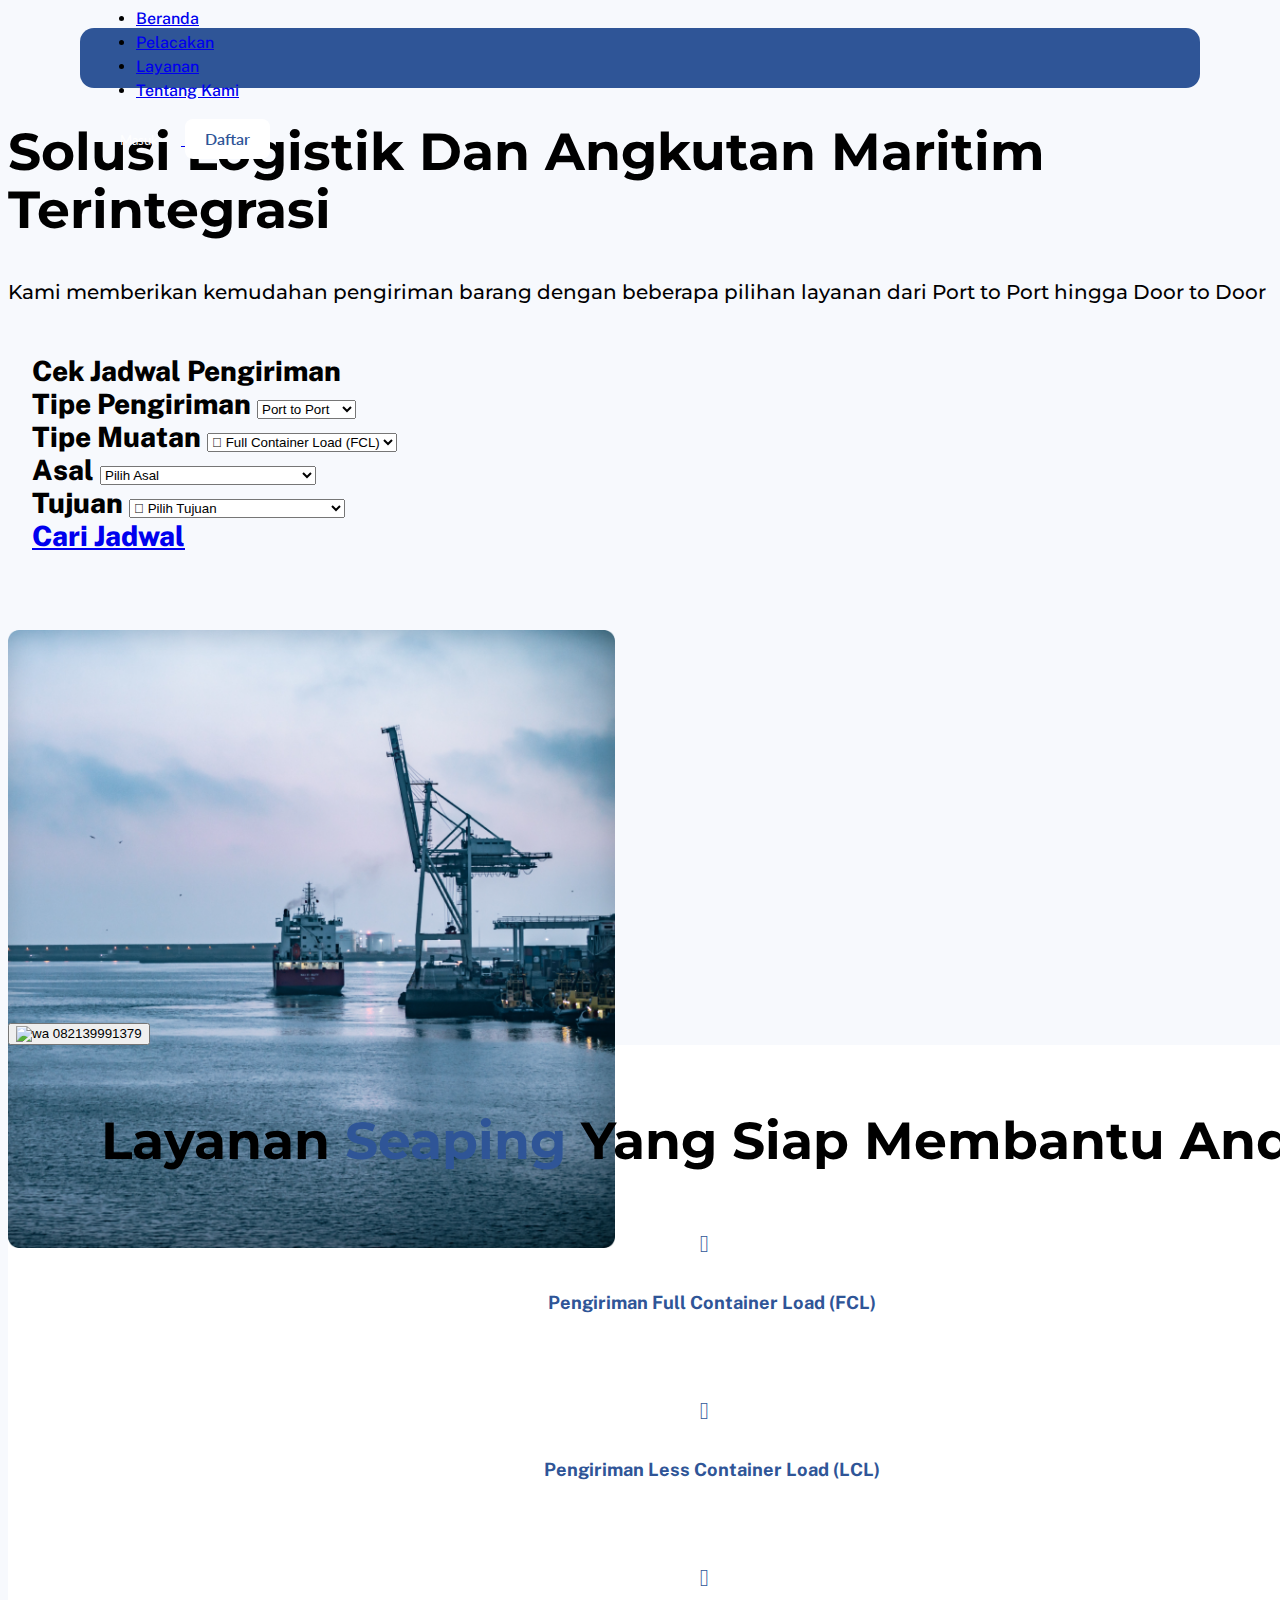
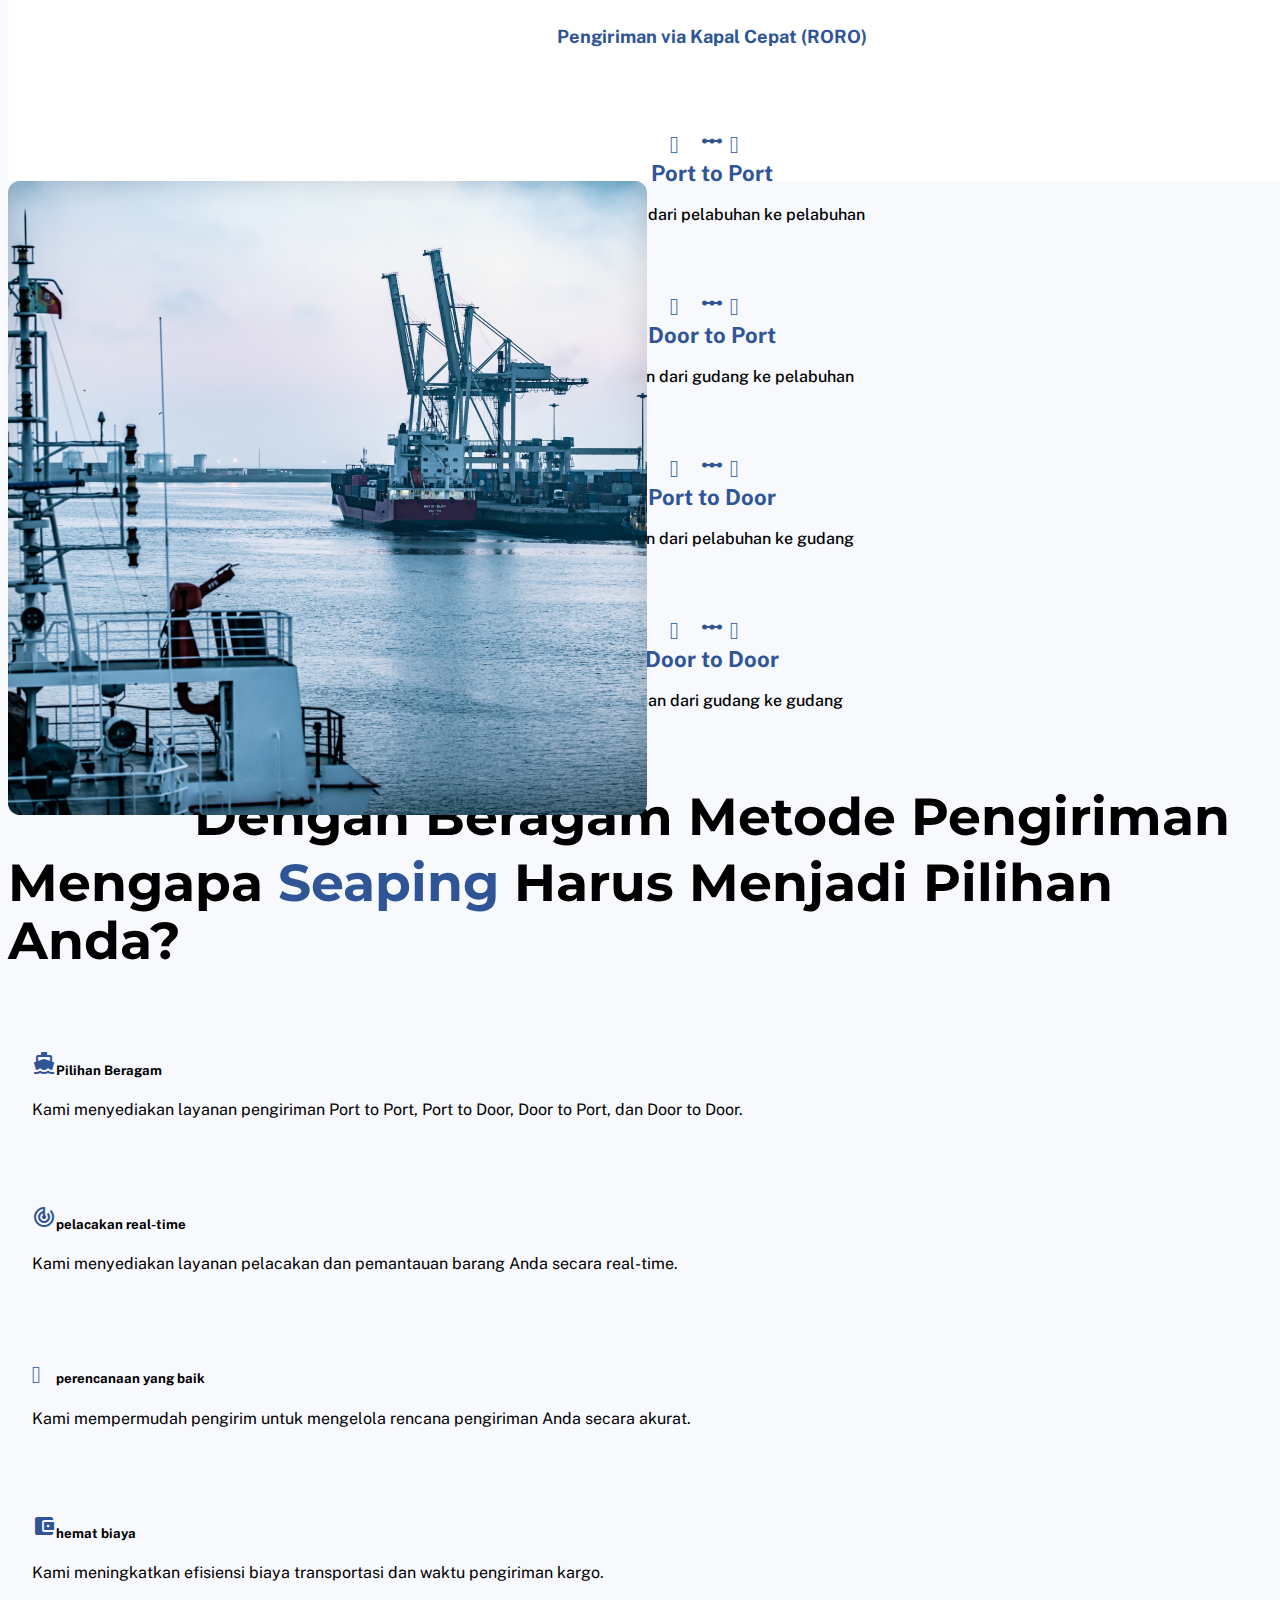
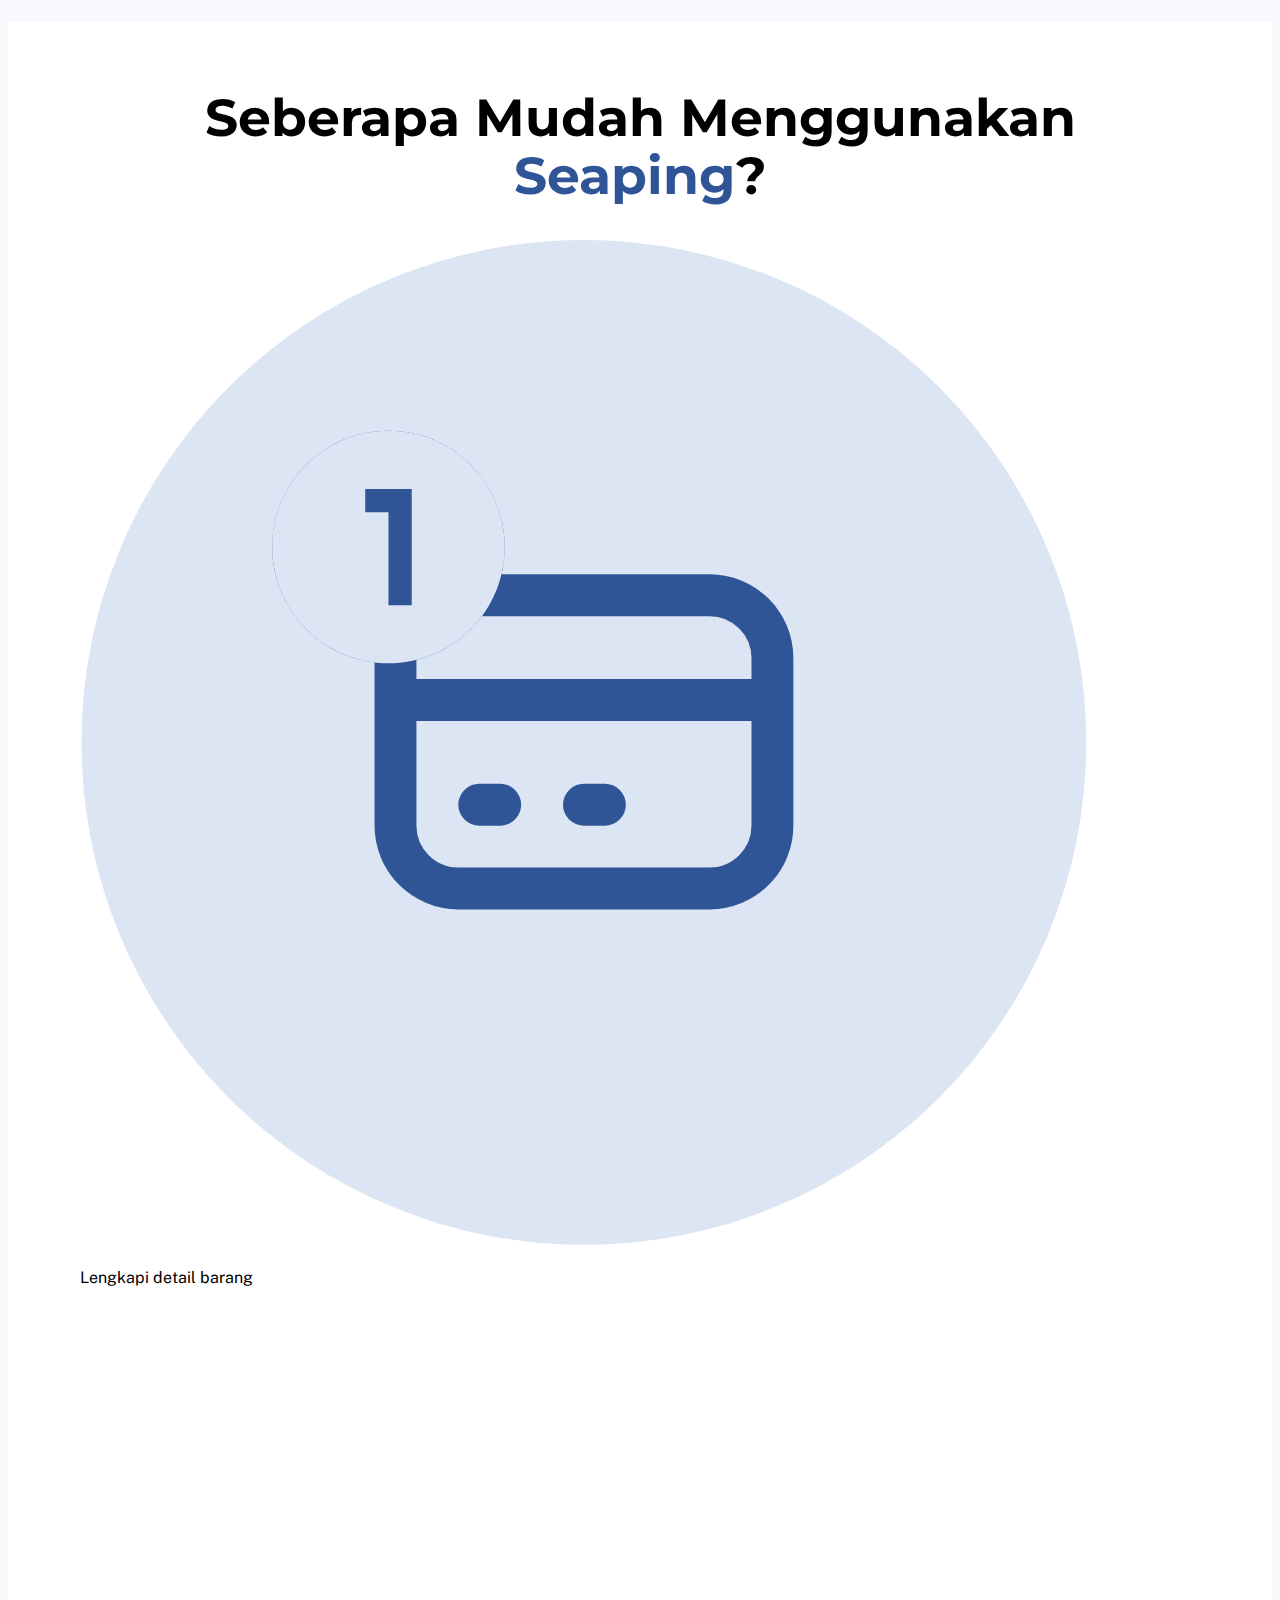
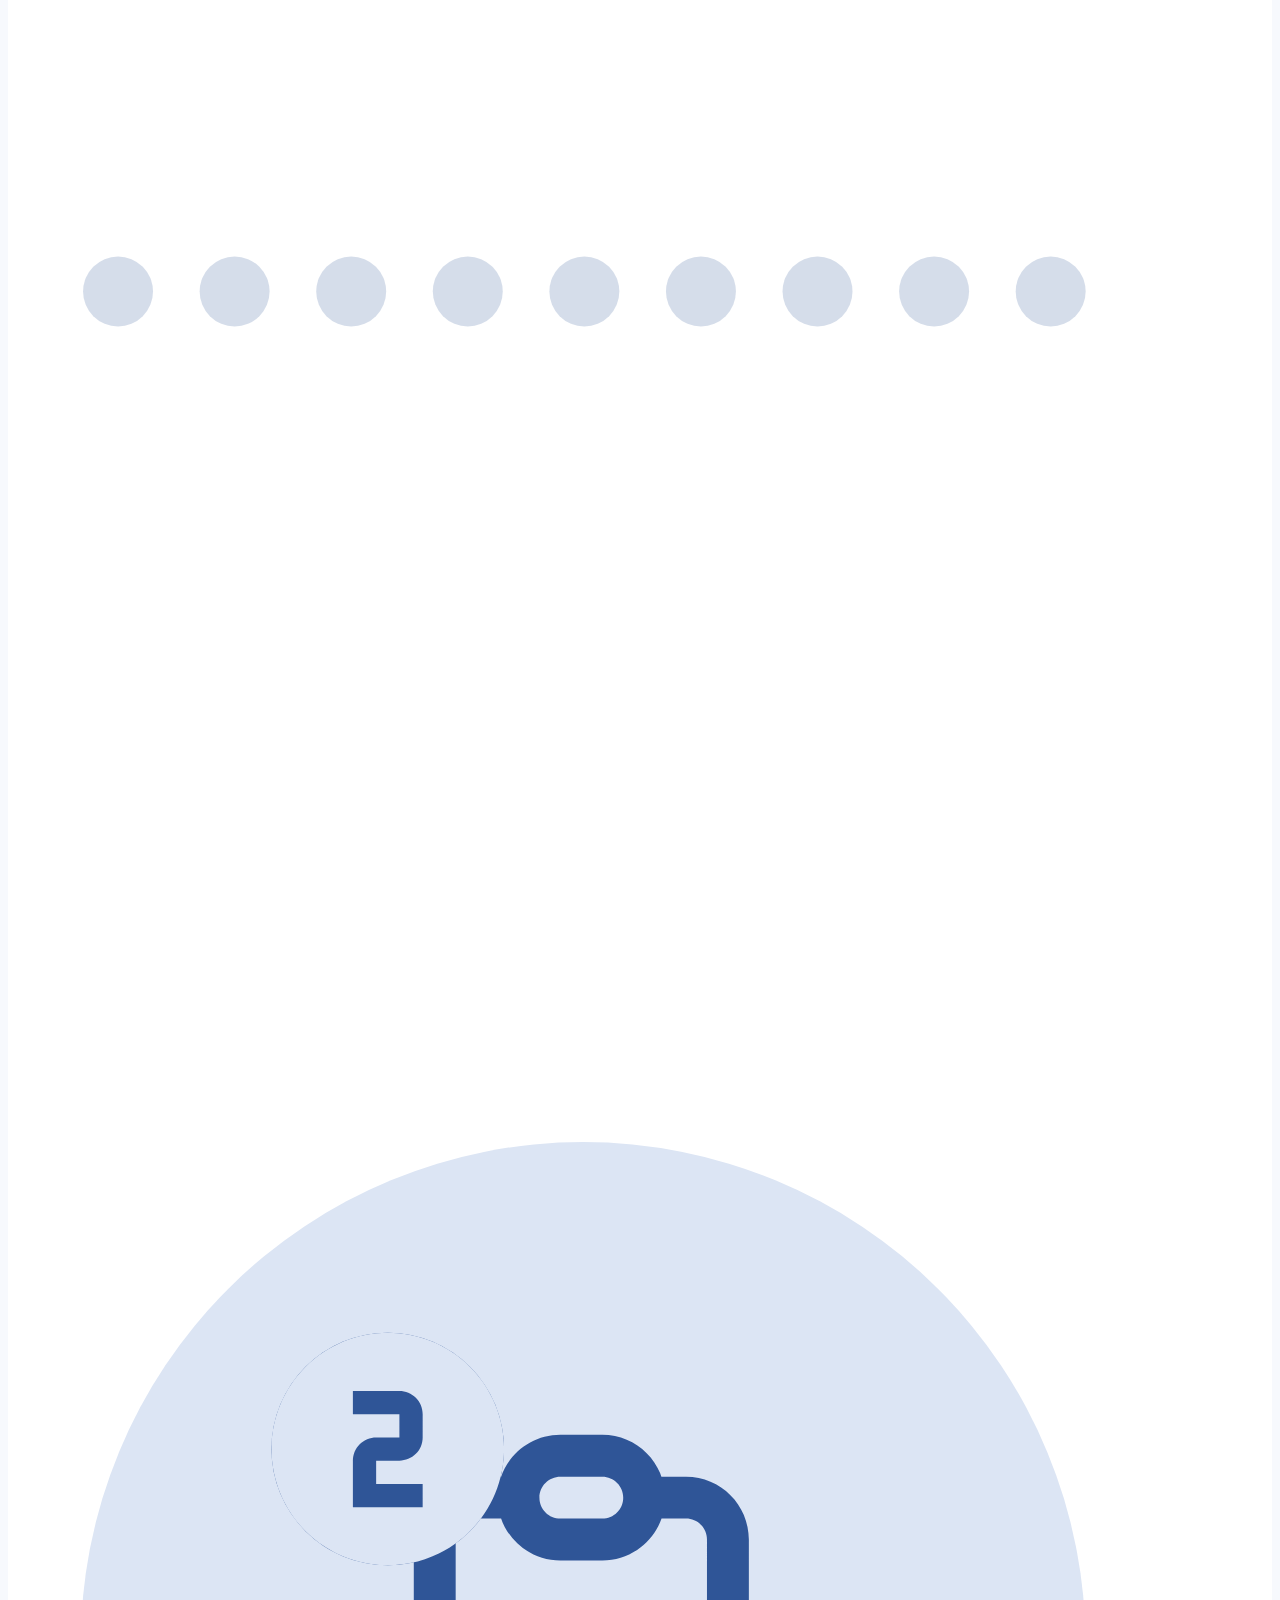
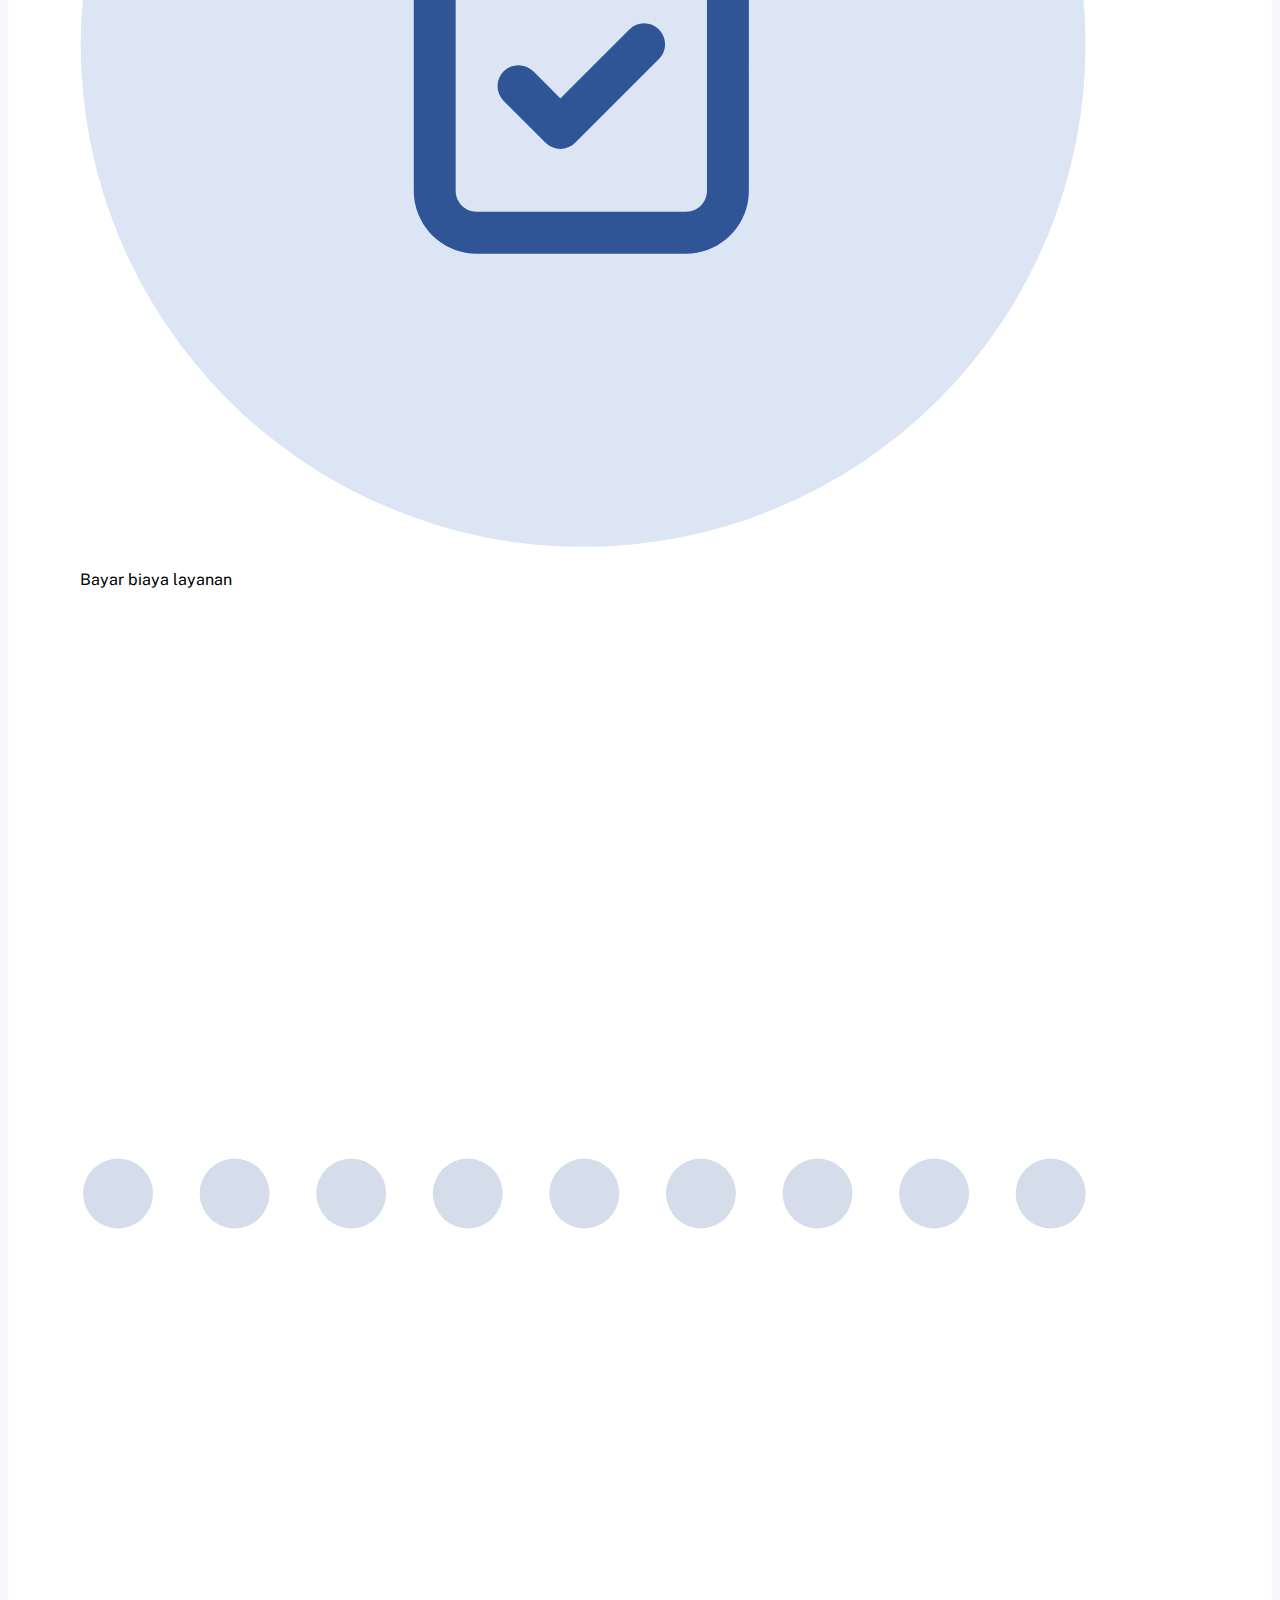
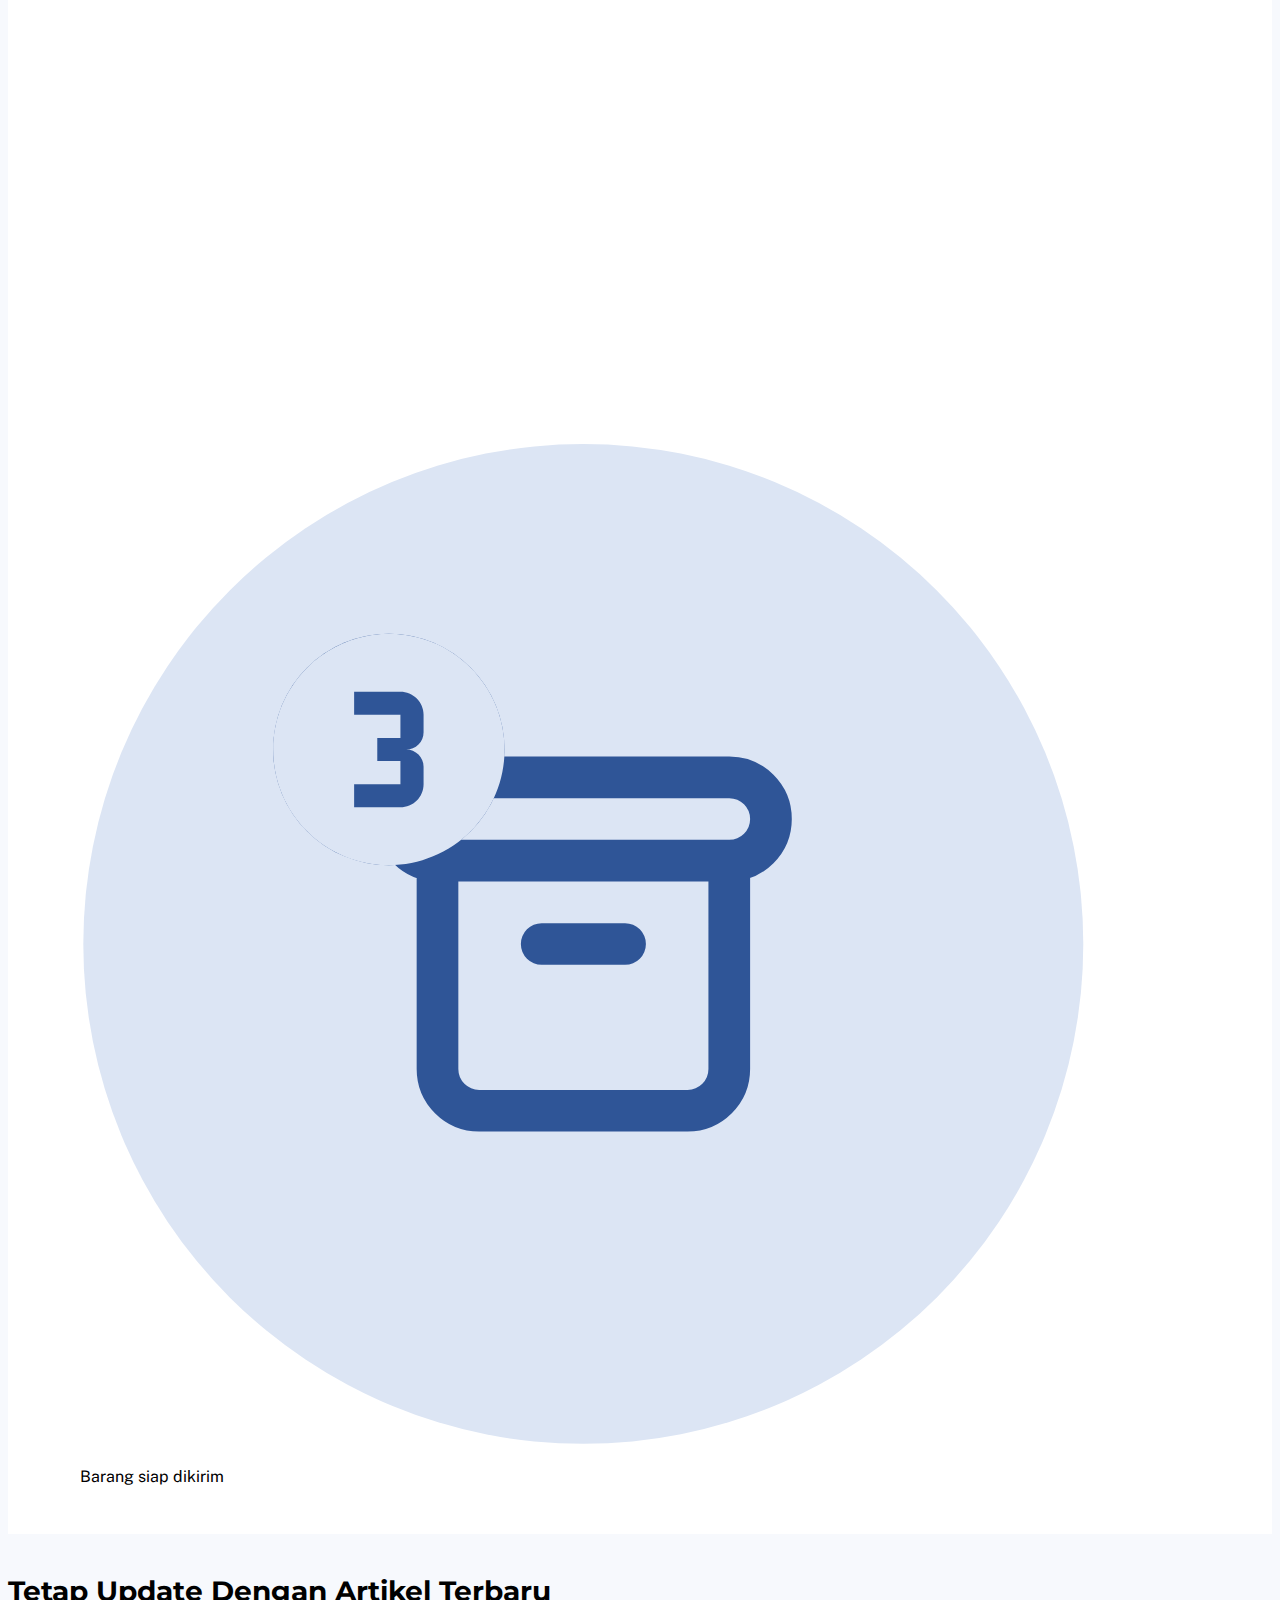
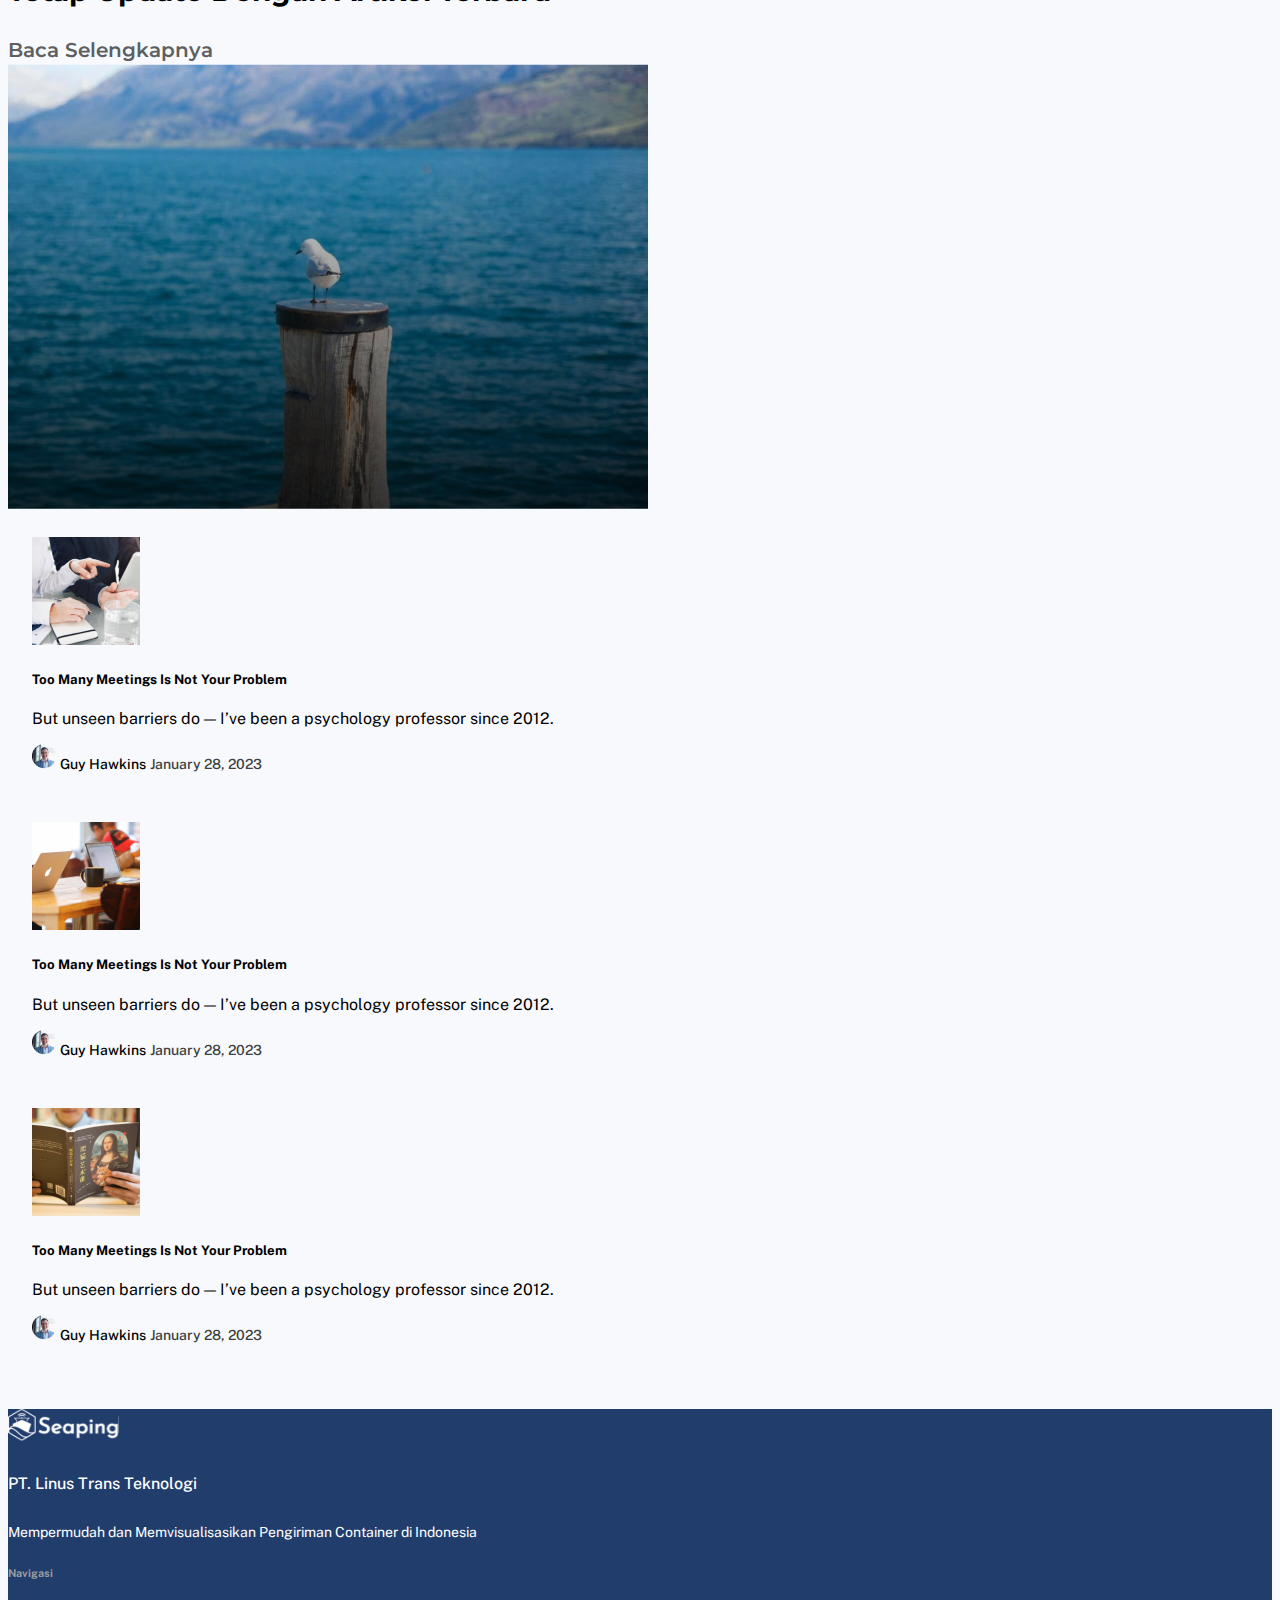
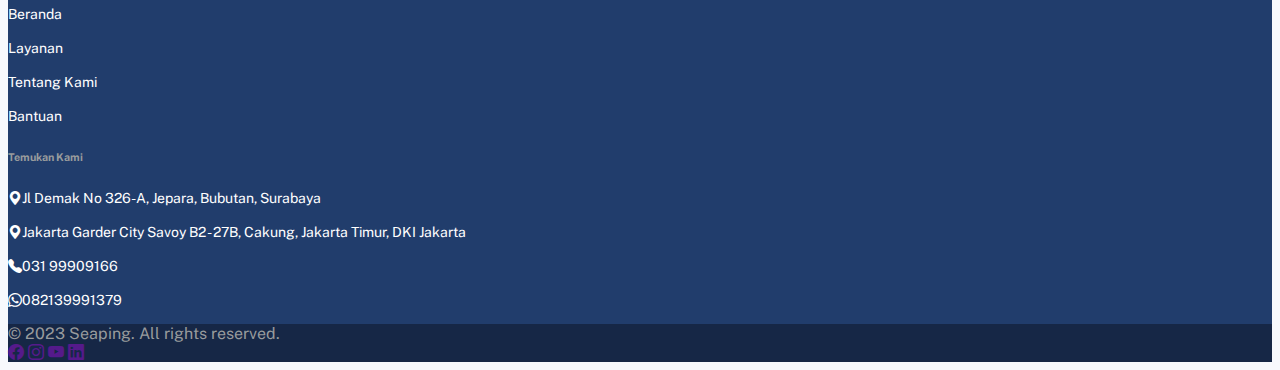
==== commit 75255835: "aktif form hero" ====
--- a/index.html
+++ b/index.html
@@ -96,7 +96,7 @@
                         <div class="col-lg-6 col-md-12">
                           <div class="form-group">
                             <label class="lbl-form">Asal</label>
-                            <select class="form-select" aria-label="Disabled select example" disabled>
+                            <select class="form-select" aria-label="Disabled select example">
                               <option selected> Pilih Asal</option> 
                               <option value="2">Ambon (IDAMQ), Kep. Maluku</option>
                               <option value="3">Balikpapan (IDBPN), Kalimantan</option>
@@ -109,7 +109,7 @@
                         <div class="col-lg-6 col-md-12">
                           <div class="form-group">
                             <label class="lbl-form">Tujuan</label>
-                            <select class="form-select" aria-label="Disabled select example" disabled>
+                            <select class="form-select" aria-label="Disabled select example">
                               <option class="material-icons" selected>&#xe1a1; Pilih Tujuan</option> 
                               <option value="2">Ambon (IDAMQ), Kep. Maluku</option>
                               <option value="3">Balikpapan (IDBPN), Kalimantan</option>
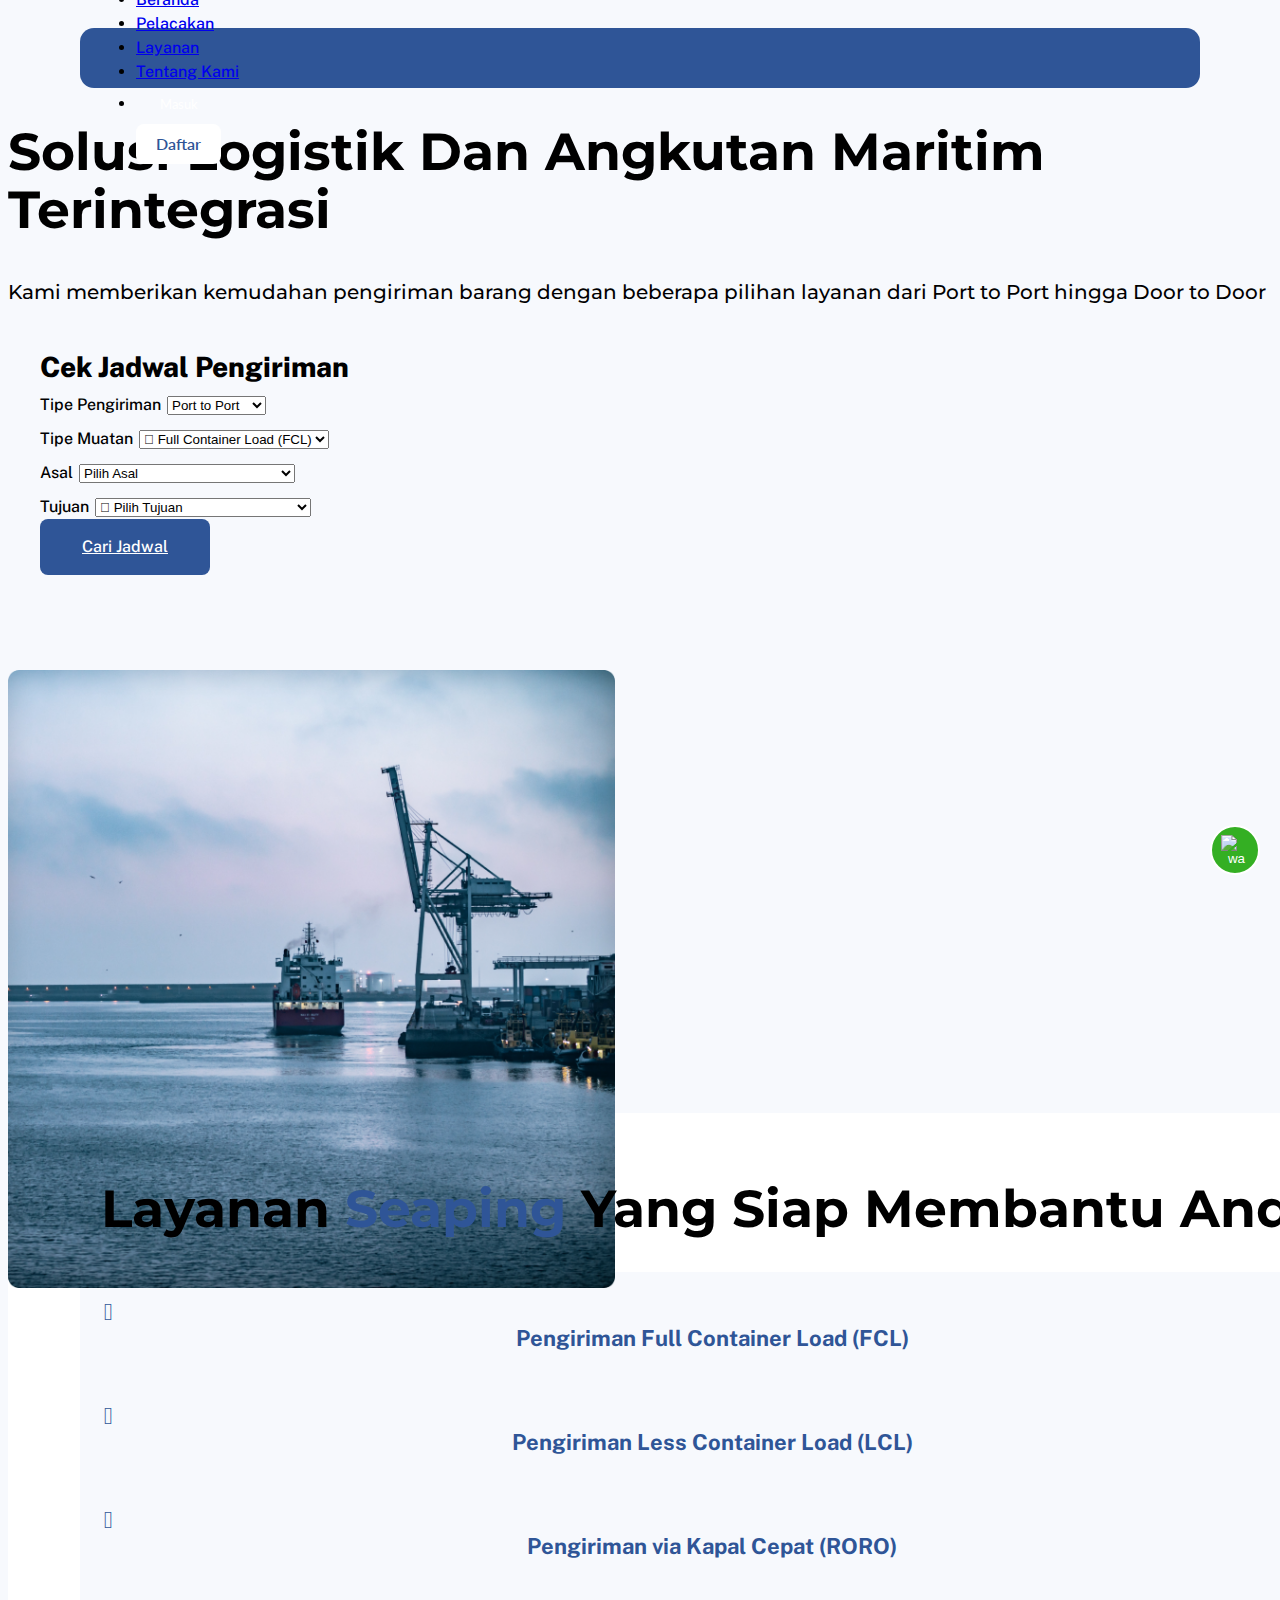
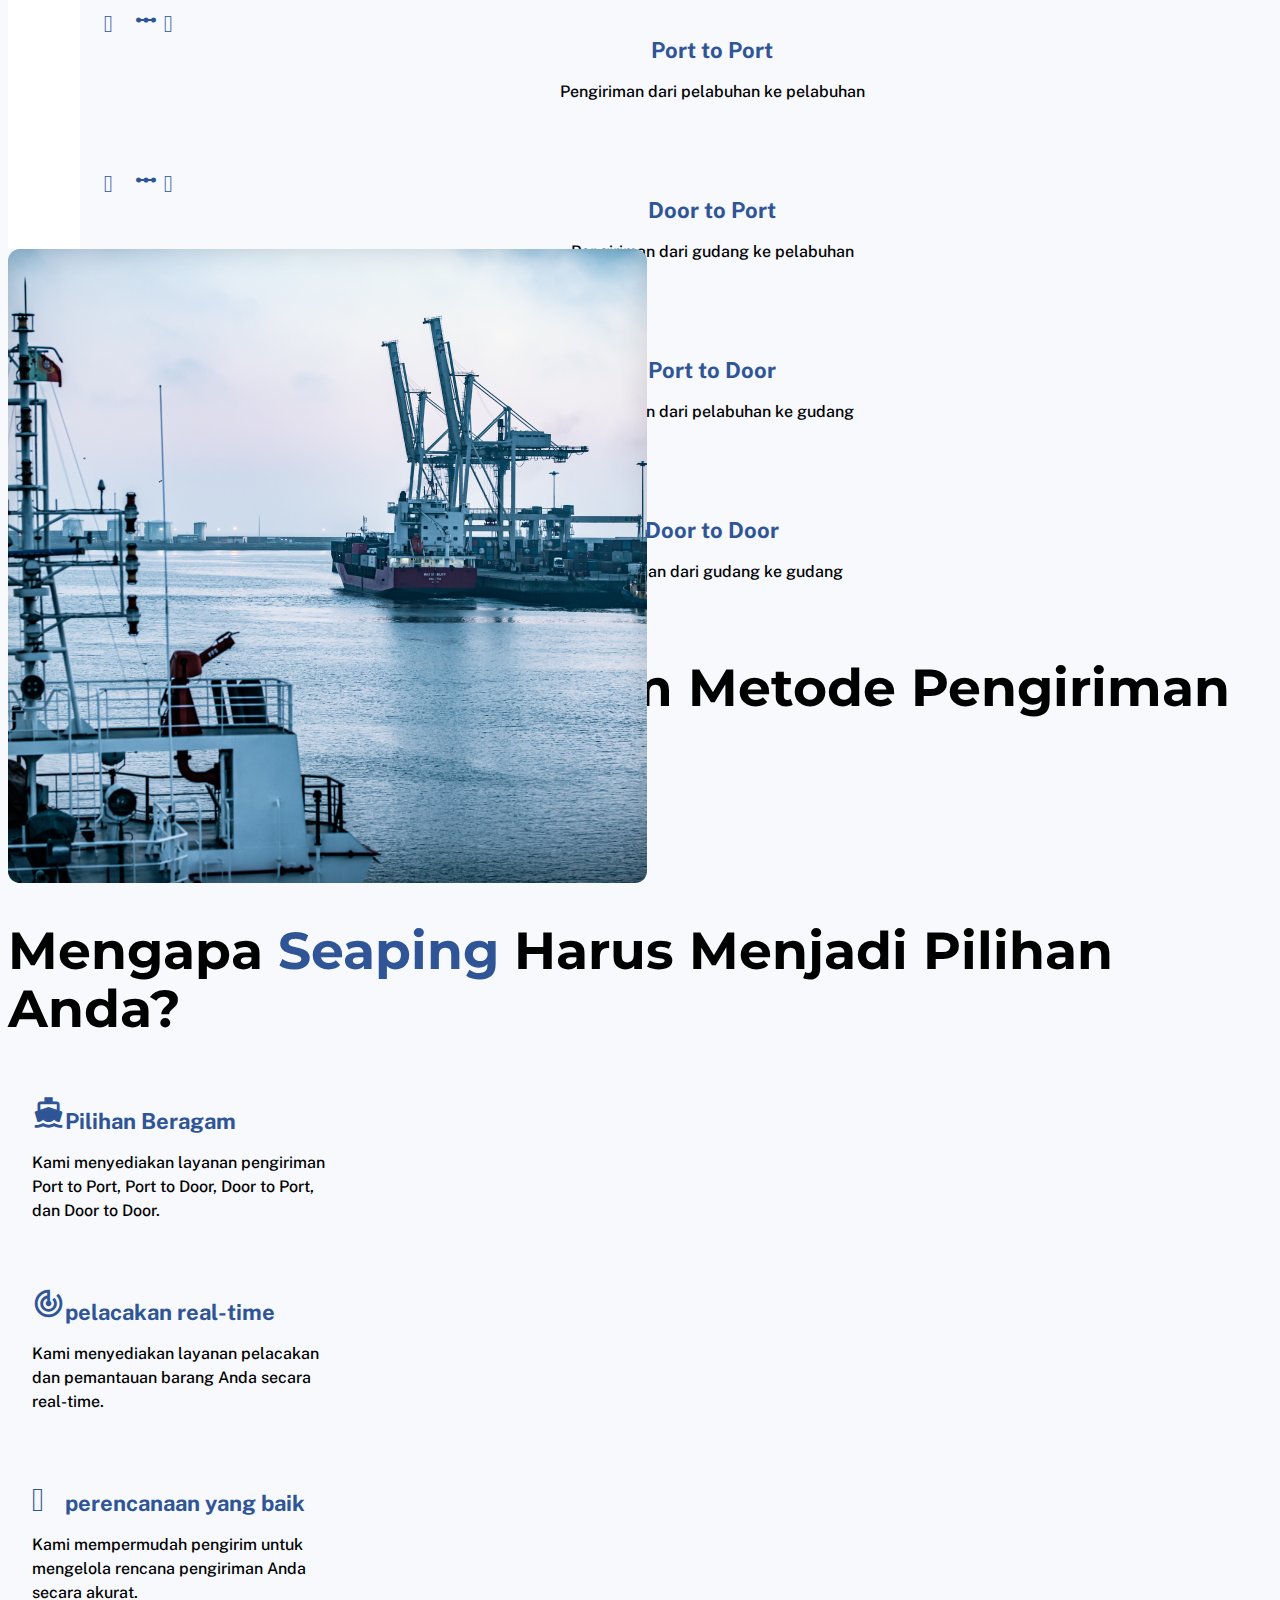
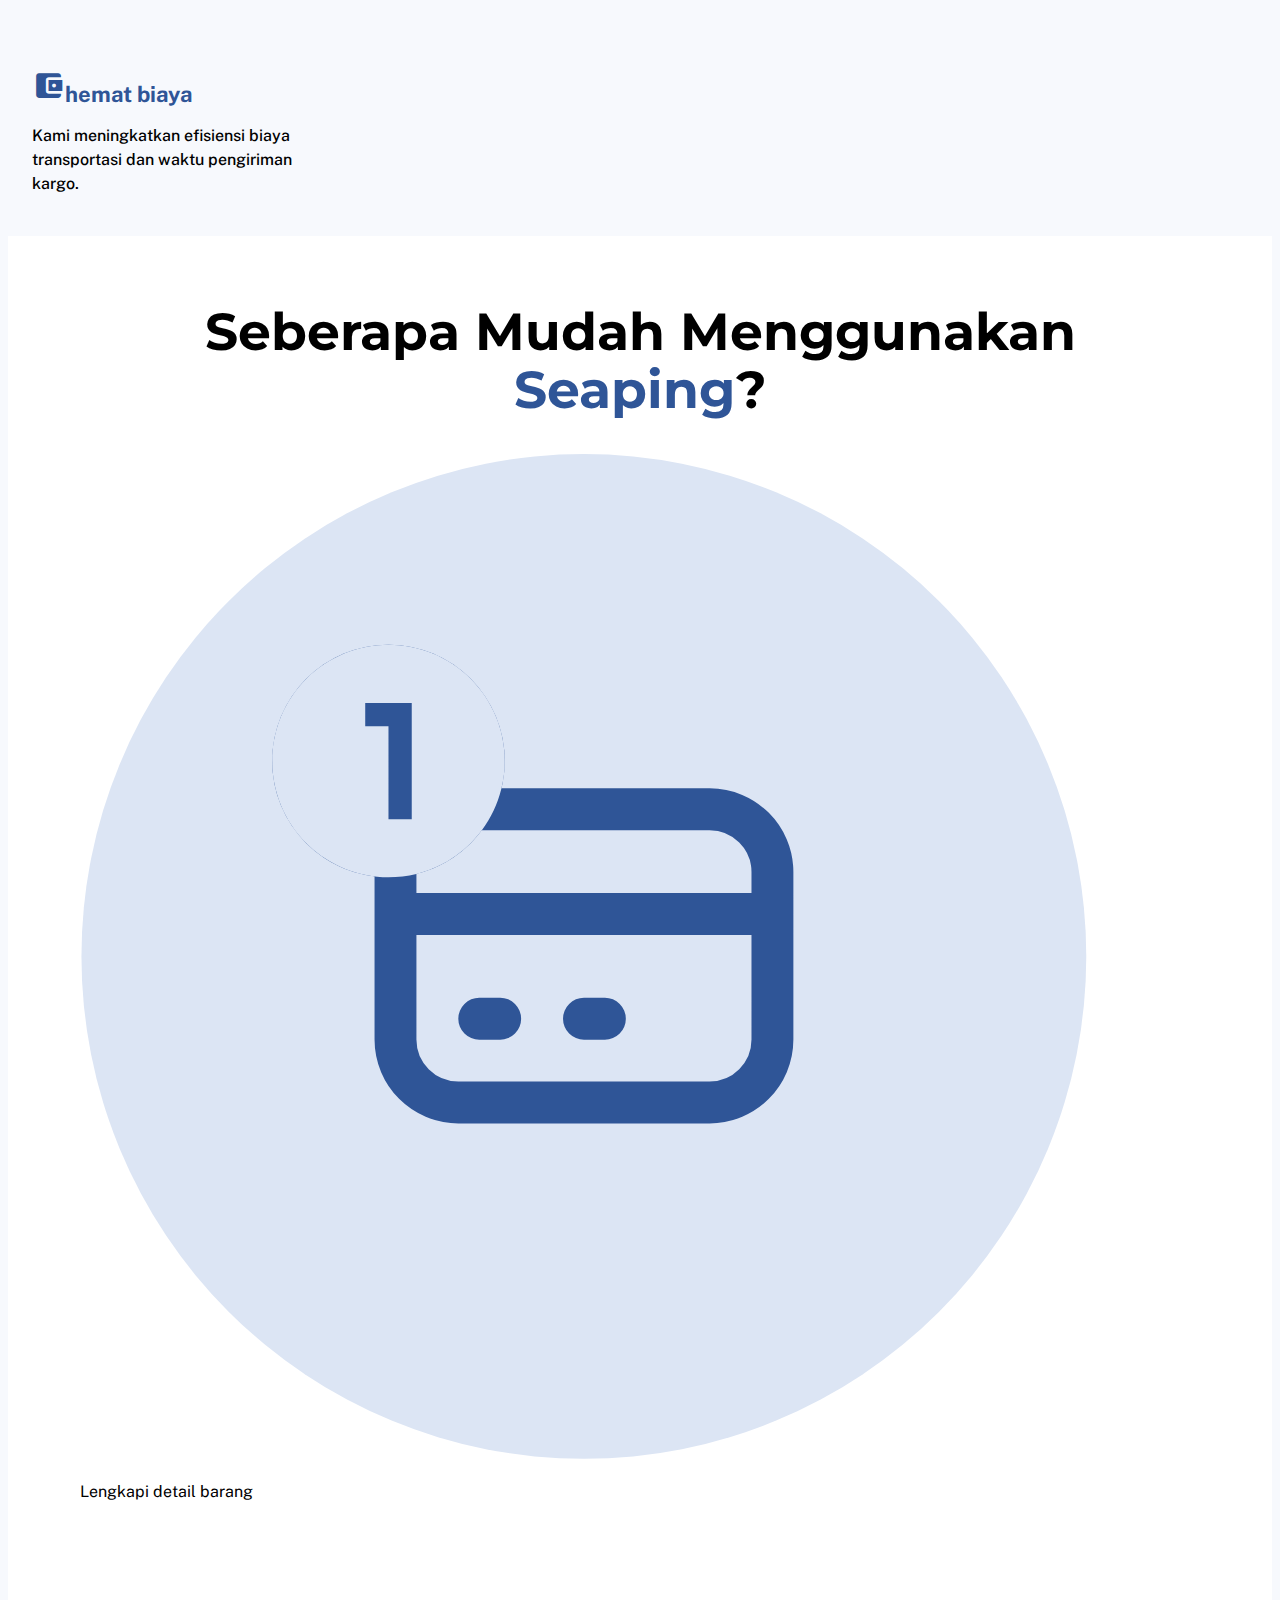
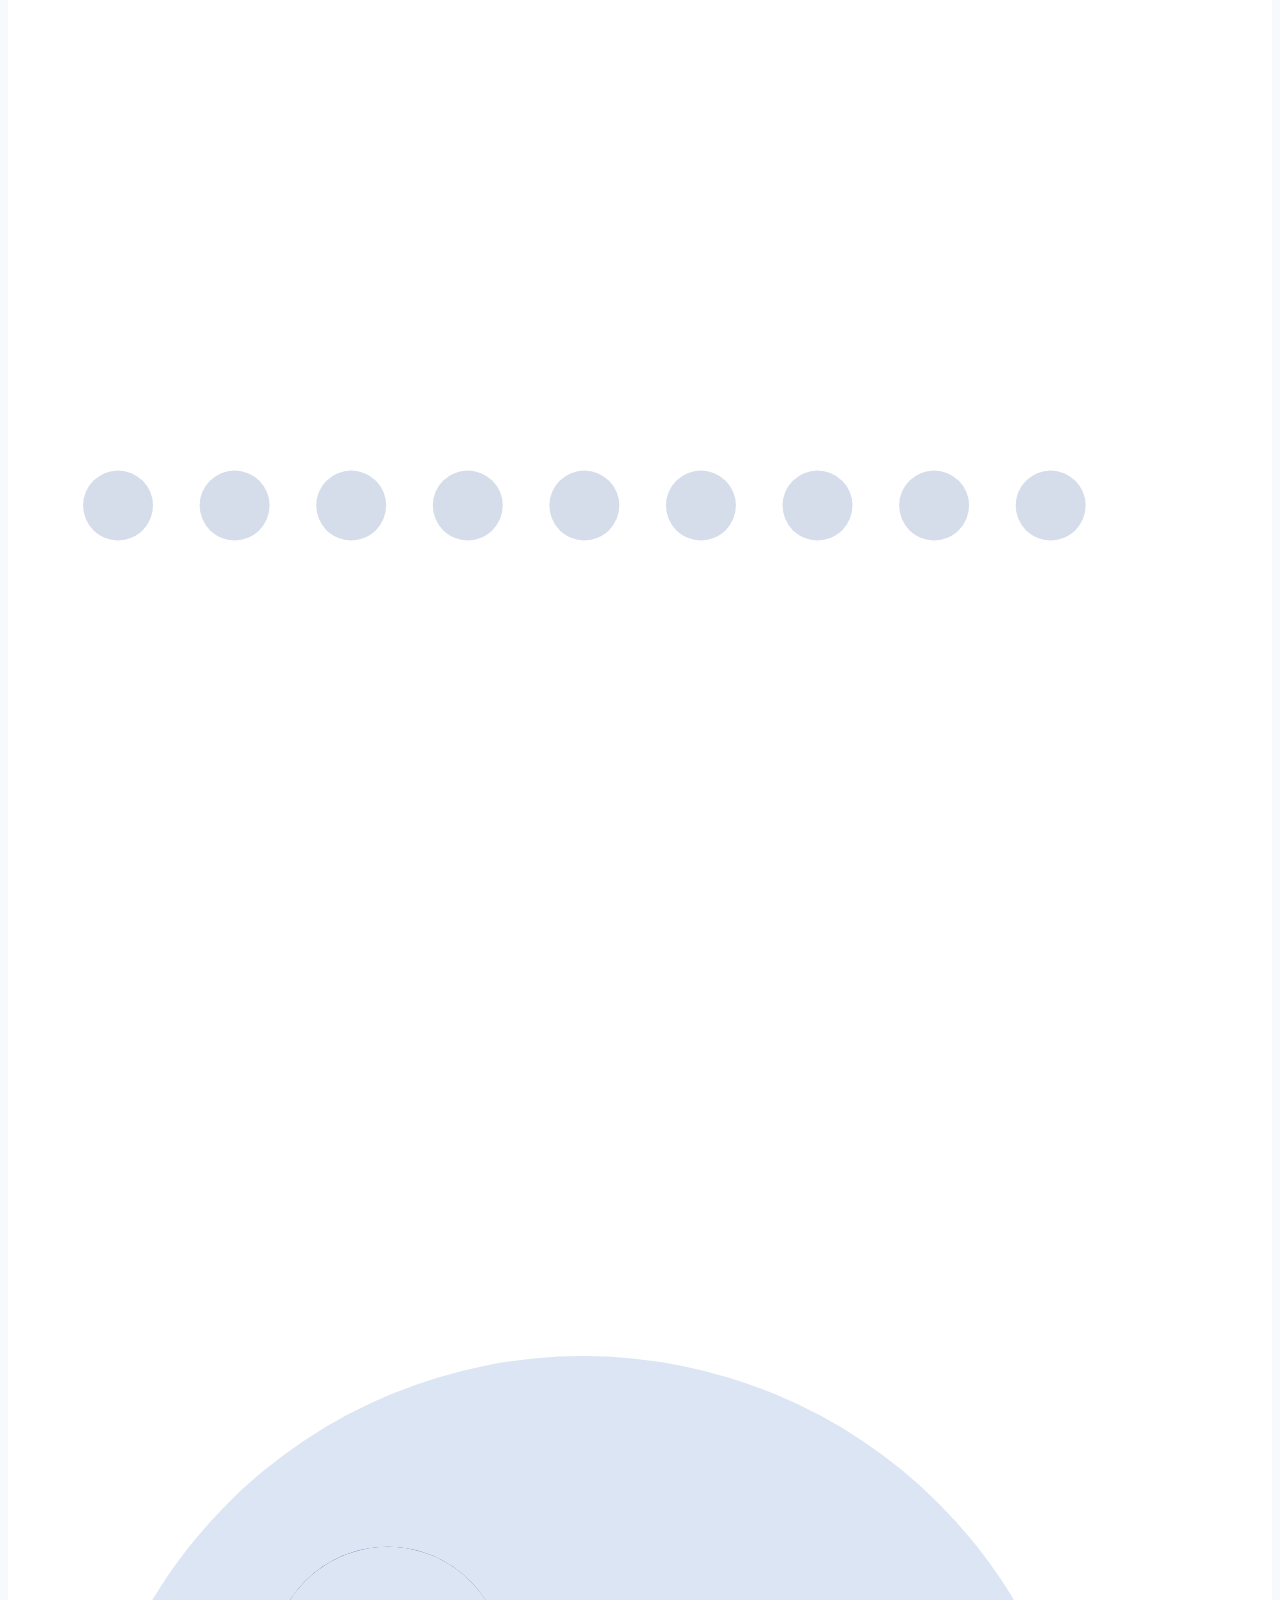
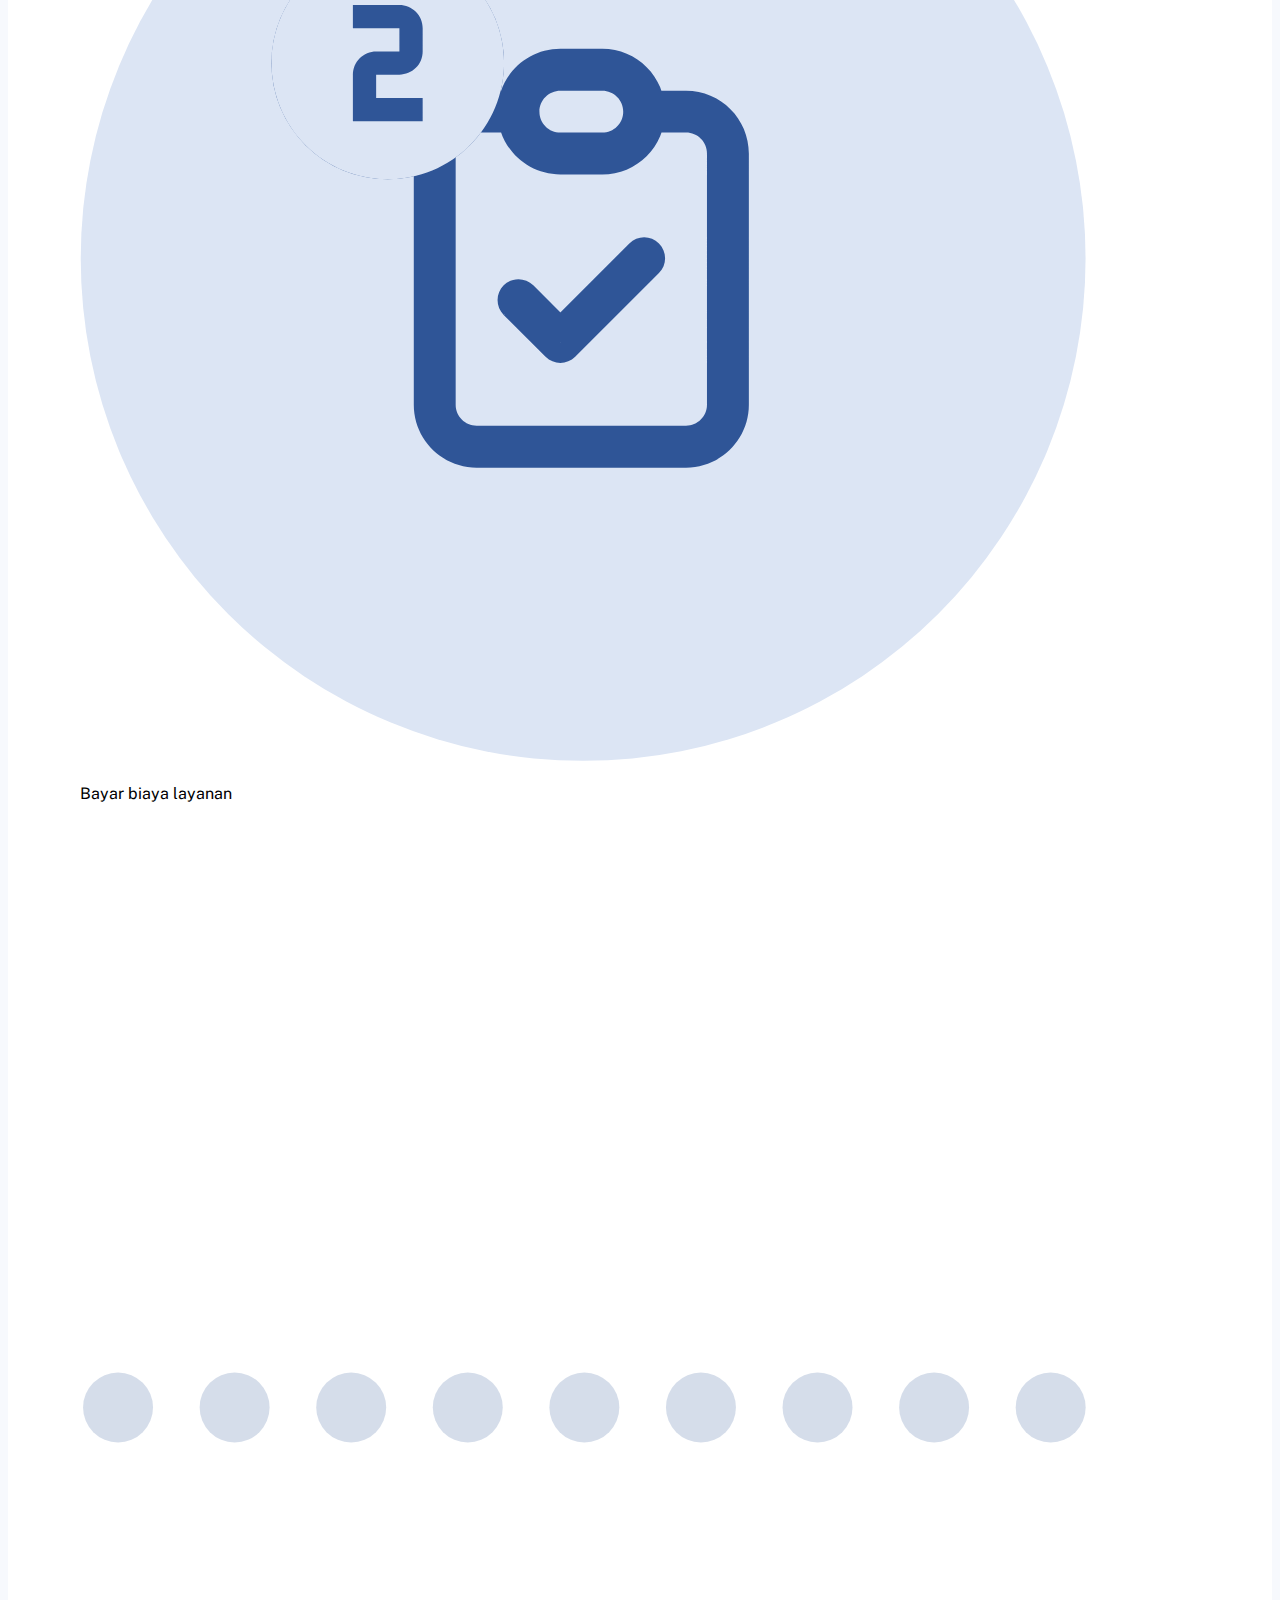
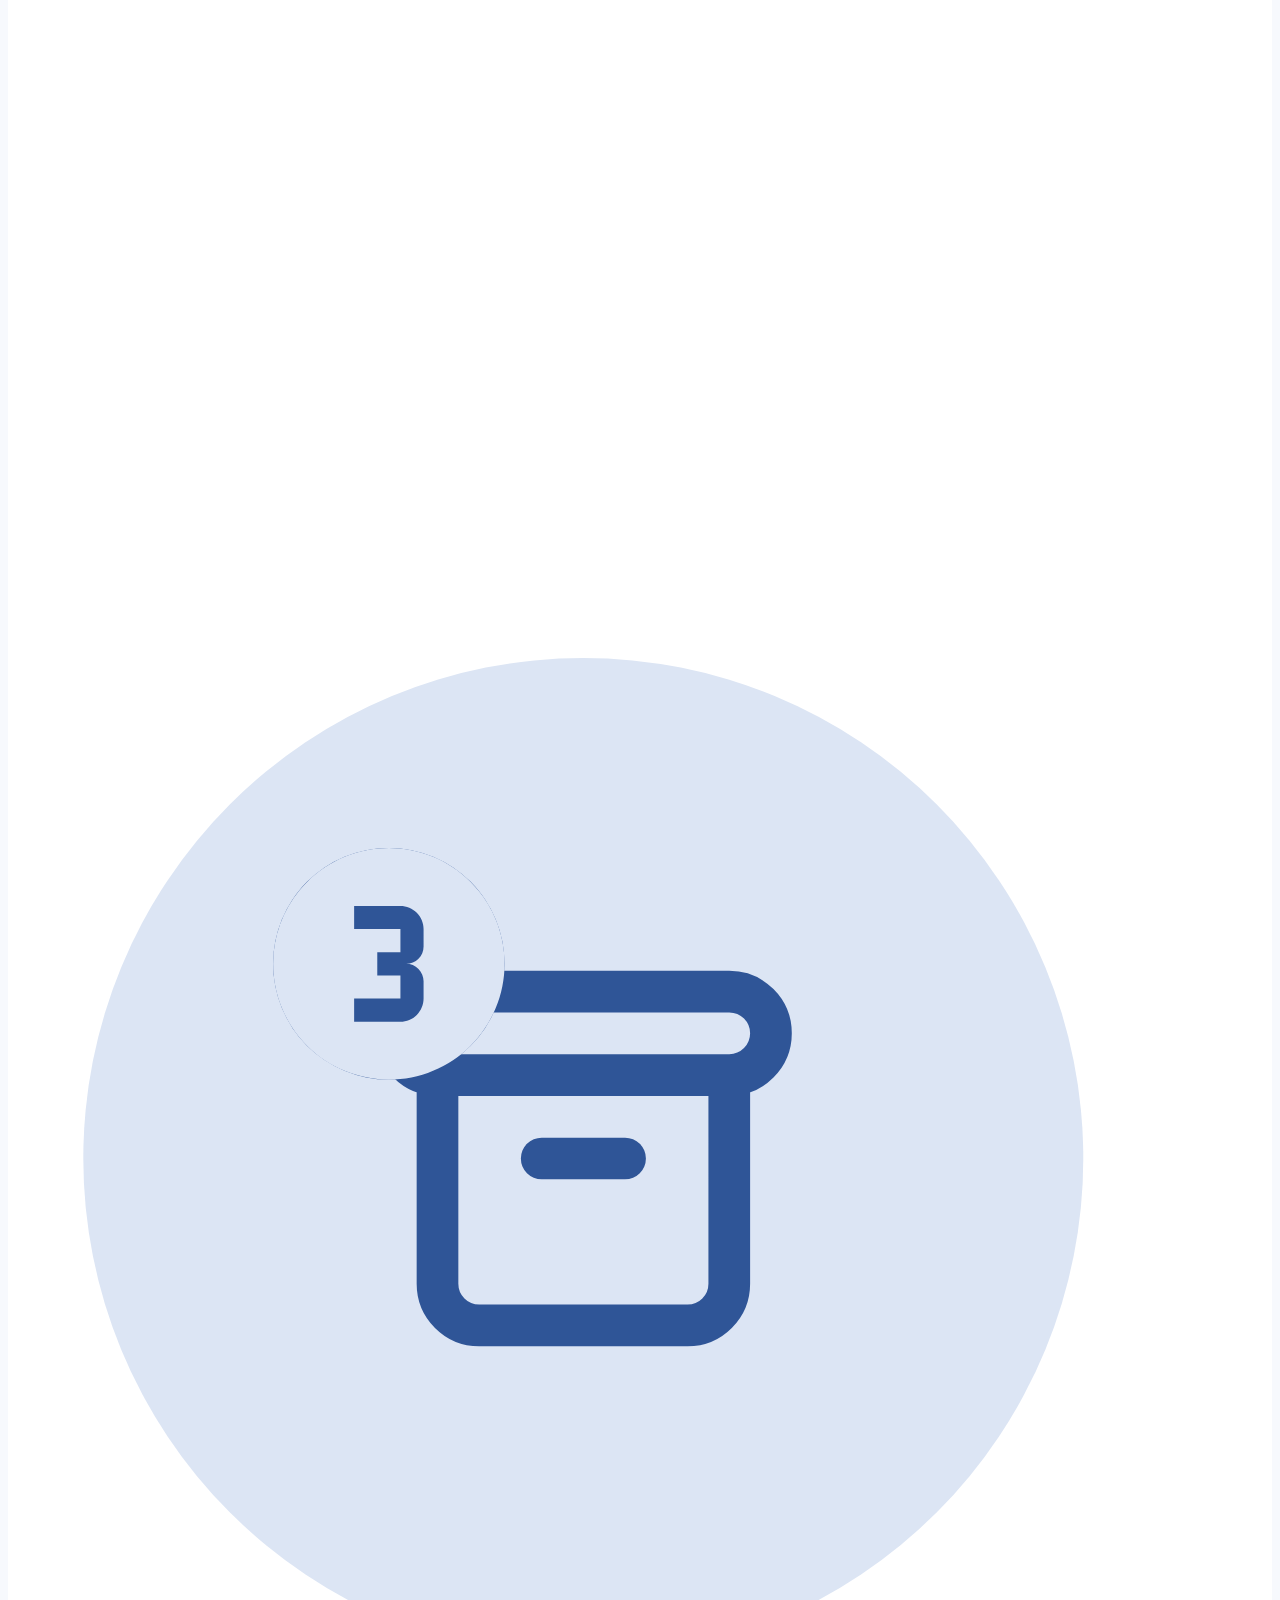
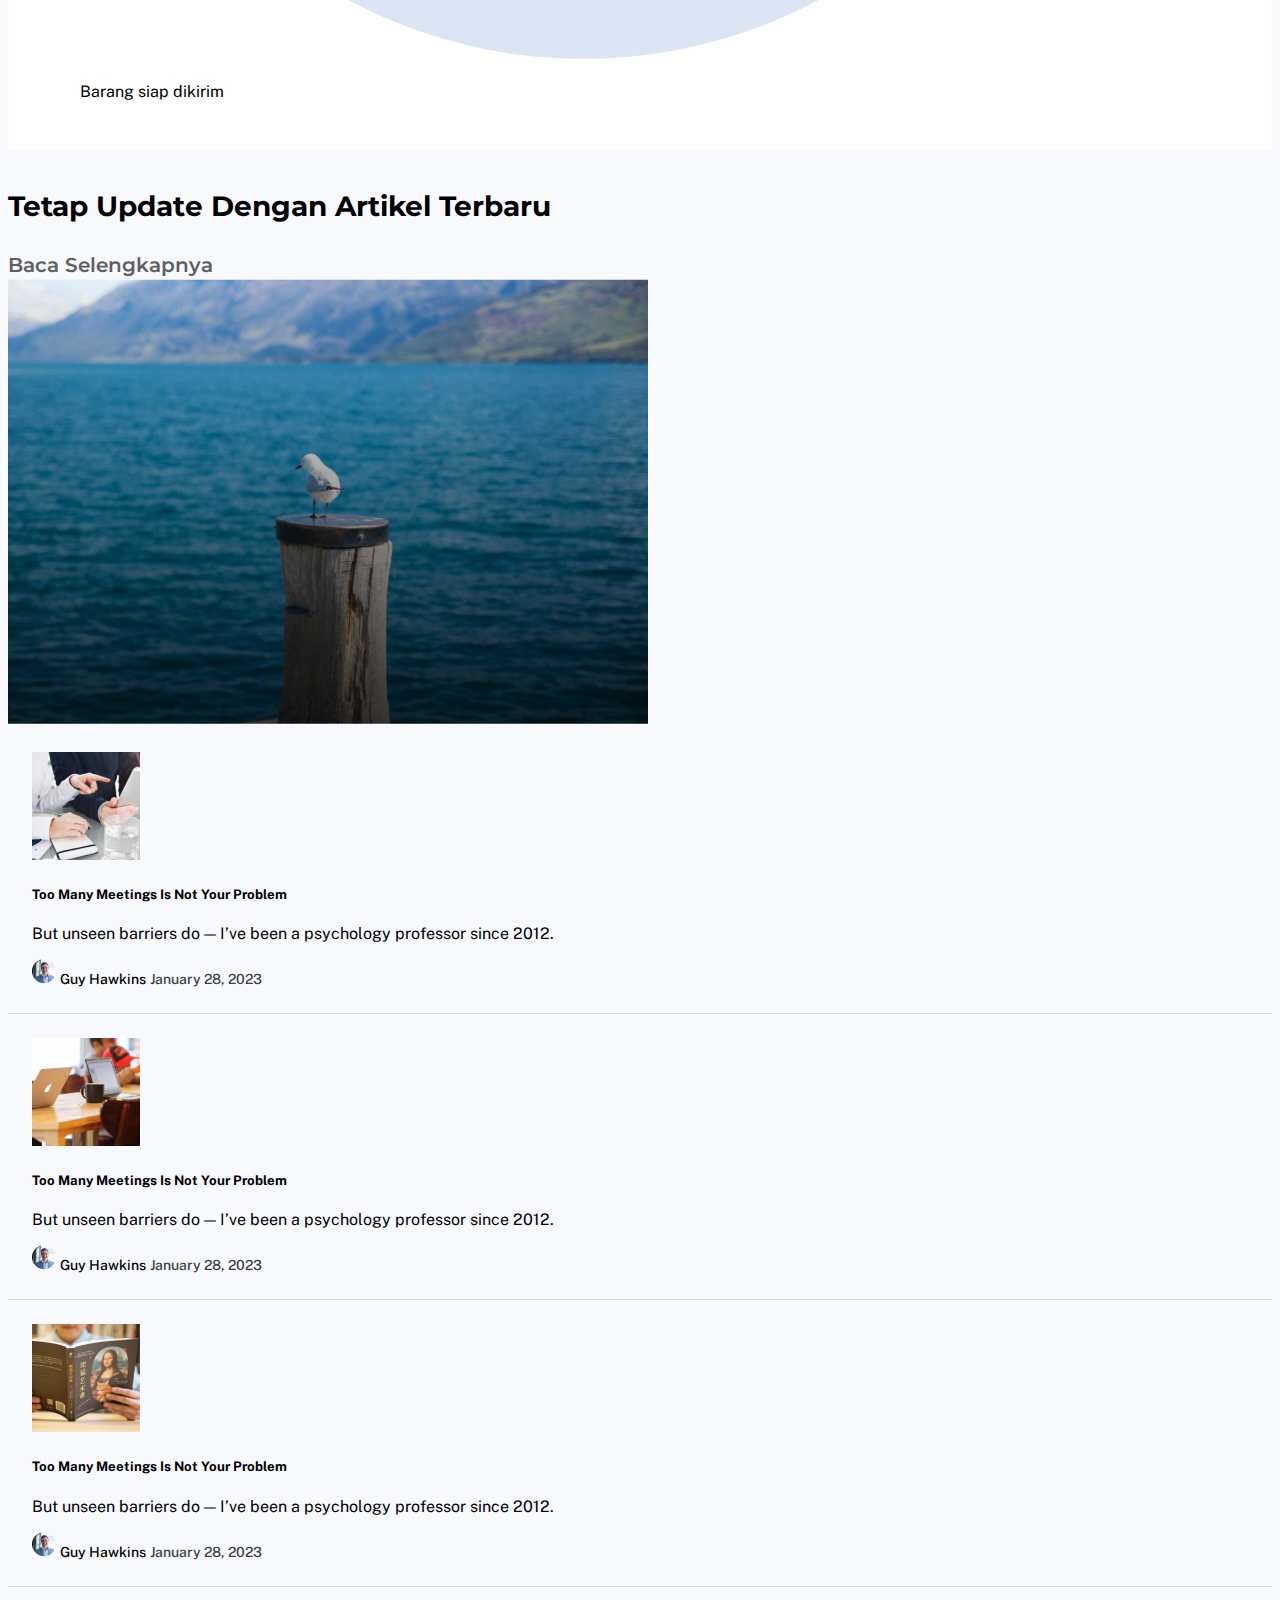
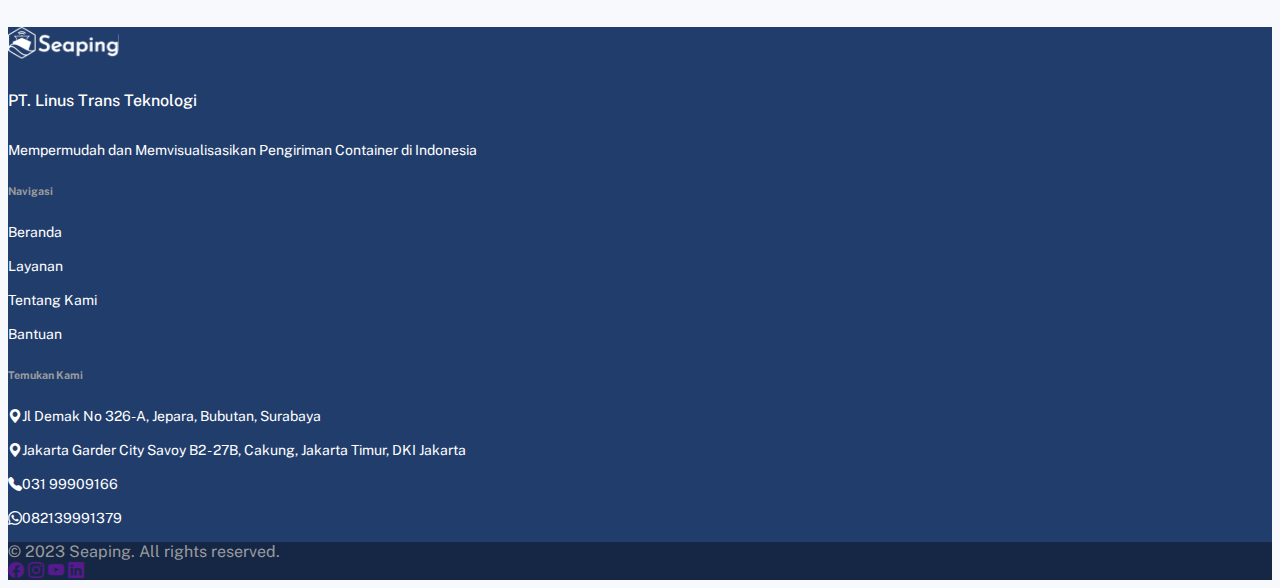
==== commit f2363d37: "navbar" ====
--- a/index.html
+++ b/index.html
@@ -17,42 +17,48 @@
 
   <body id="home">
     <!-- Navbar -->
+    <input type="checkbox" id="toggle">
     <nav class="navbar navbar-expand-lg sticky-top">
-      <div class="container-fluid">
-        <a class="navbar-brand" href="#">
-          <img src="assets/img/Logo.svg" alt="Logo" height="28px" class="d-inline-block align-text-top" />
-        </a>
-        <button class="navbar-toggler bg-white" type="button" data-bs-toggle="collapse" data-bs-target="#navbarSupportedContent" aria-controls="navbarSupportedContent" aria-expanded="false" aria-label="Toggle navigation">
-          <span class="navbar-toggler-icon"></span>
-        </button>
-
-        <div class="collapse navbar-collapse" id="navbarSupportedContent">
-          <ul class="navbar-nav ms-auto mb-2 mb-lg-0">
-            <li class="nav-item align-self-center me-2">
-              <a class="nav-link active text-light" aria-current="page" href="#">Beranda</a>
-            </li>
-            <li class="nav-item align-self-center me-2">
-              <a class="nav-link active text-light" href="livemap.html">Pelacakan</a>
-            </li>
-            <li class="nav-item align-self-center me-2">
-              <a class="nav-link active text-light" href="#layanan">Layanan</a>
-            </li>
-            <li class="nav-item align-self-center me-2">
-              <a class="nav-link active text-light" href="about us.html">Tentang Kami</a>
-            </li>
-          </ul>
-
-          <div>
-            <a href="login.html">
-              <button class="button-primary">Masuk</button>
-            </a>
-            <a href="register.html">
-              <button class="button-secondary">Daftar</button>
-            </a>
-          </div>
-        </div>
-      </div>
-    </nav>
+        <div class="container-fluid">
+          <a class="navbar-brand" href="#">
+            <img src="assets/img/Logo.svg" alt="Logo" height="28px" class="" />
+          </a>
+         
+          <label class="navbar-toggler" style="color:none;border:none;" for="toggle">
+            <span class="bar" ></span>
+            <span class="bar" ></span>
+            <span class="bar" ></span>
+          </label>
+  
+          
+            <ul class="nav-list navbar-nav ms-auto p-3 mb-2 mb-lg-0">
+              <li class="nav-item align-self-center align-self-md-start me-2">
+                <a class="nav-link active text-light" aria-current="page" href="index.html">Beranda</a>
+              </li>
+              <li class="nav-item align-self-center align-self-md-start me-2">
+                <a class="nav-link active text-light" href="livemap.html">Pelacakan</a>
+              </li>
+              <li class="nav-item align-self-center align-self-md-start me-2">
+                <a class="nav-link active text-light" href="index.html">Layanan</a>
+              </li>
+              <li class="nav-item align-self-center align-self-md-start me-2">
+                <a class="nav-link active text-light" href="about us.html">Tentang Kami</a>
+              </li>
+              <li class="nav-item align-self-center align-self-md-start me-2">
+              <a href="login.html">
+                <button class="button-primary">Masuk</button>
+              </a>
+              </li>
+              <li class="nav-item align-self-center align-self-md-start me-2">
+               <a href="register.html">
+                <button class="button-secondary">Daftar</button>
+              </a>
+              </li>
+            </ul>
+            </div>
+          </div>
+        </div>
+      </nav>
     <!-- Akhir Navbar -->
 
     <!-- Hero section -->
@@ -110,7 +116,7 @@
                           <div class="form-group">
                             <label class="lbl-form">Tujuan</label>
                             <select class="form-select" aria-label="Disabled select example">
-                              <option class="material-icons" selected>&#xe1a1; Pilih Tujuan</option> 
+                              <option selected>&#xe1a1; Pilih Tujuan</option> 
                               <option value="2">Ambon (IDAMQ), Kep. Maluku</option>
                               <option value="3">Balikpapan (IDBPN), Kalimantan</option>
                               <option value="4">Banda Aceh (IDBTJ), Sumatera</option>
--- a/css/custom.css
+++ b/css/custom.css
@@ -11,6 +11,7 @@
 
 *{
   z-index: 2;
+  
 }
 
 body {
@@ -87,8 +88,14 @@
 
 /* Hero section */
 #hero{
-  height: 100vh;
+  height: 110vh;
   width: 100%;
+}
+
+@media screen and (min-width:1300px){
+  #hero{
+    height: 90vh;
+  }
 }
 
 .hero-tagline h1{
@@ -116,11 +123,60 @@
 
 .hero-card{
   z-index: 3;
+  border: 0;
+  border-radius: 12px;
+  padding: 20px 32px;
   width: 808px;
   height: 300px;
   font-family: var(--main-font);
   font-weight: 800;
   font-size: 28px;
+}
+
+.hero-card .card-body{
+  padding: 0;
+}
+
+.btn-carijadwal{
+  background: #2F5597;
+  border-radius: 8px;
+  display: flex;
+  flex-direction: row;
+  justify-content: center;
+  align-items: center;
+  padding: 8px 20px;
+  gap: 4px;
+  
+  width: 130px;
+  height: 40px;
+
+  color: white;
+  font-family: 'Public Sans';
+  font-style: normal;
+  font-weight: 500;
+  font-size: 16px;
+  line-height: 24px;
+}
+
+.btn-carijadwal:hover{
+  background: #2F5597;
+  border-radius: 8px;
+  display: flex;
+  flex-direction: row;
+  justify-content: center;
+  align-items: center;
+  padding: 8px 20px;
+  gap: 4px;
+  
+  width: 130px;
+  height: 40px;
+
+  color: white;
+  font-family: 'Public Sans';
+  font-style: normal;
+  font-weight: 500;
+  font-size: 16px;
+  line-height: 24px;
 }
 
 /* #hero h1{
@@ -129,6 +185,46 @@
   font-weight: 700;
   
 } */
+
+/* wa floating style */
+#wa.btn-floating{
+  position: fixed;
+  right: 20px;
+  bottom: 25px;
+  overflow: hidden;
+  width: 50px;
+  padding-left: 9px;
+  height: 50px;
+  border-radius: 100px;
+  border: 2px solid #fff;
+  z-index: 99;
+  color: white;
+  transition: .2s;
+  background-color: #34af23;
+}
+
+#wa.btn-floating:hover{
+  width: auto;
+  padding: 0 15px;
+  cursor: pointer;
+}
+
+#wa.btn-floating:hover img{
+  margin-bottom: -3px;
+}
+
+#wa.btn-floating span{
+  font-family: var(--button-font);
+  font-size: 16px;
+  margin-left: 5px;
+  transition: .2s;
+  line-height: 0px;
+  display: none;
+}
+
+#wa.btn-floating:hover span{
+  display: inline-block;
+}
 
 /* Layanan Section */
 #layanan{
@@ -141,6 +237,11 @@
   background-color: white;
 }
 
+#layanan .card-tagline .card{
+  border: 0;
+  background-color: #F7F9FD;
+}
+
 .layanan-tagline h1{
   font-family: var(--heading-font);
   font-style: normal;
@@ -151,7 +252,7 @@
   text-align: center;
 }
 
-.card-tagline{
+.card-tagline h5{
   font-family: var(--main-font);
   font-weight: 700;
   font-size: 22px;
@@ -161,6 +262,19 @@
   margin: 0;
 }
 
+@media screen and(min-width:1400px) {
+  .card-tagline h5{
+    font-family: var(--main-font);
+    font-weight: 700;
+    font-size: 10px;
+    line-height: 28px;
+    color: var(--main-color);
+    text-align: center;
+    margin: 0; 
+  }
+  
+}
+
 .card-tagline p{
   font-family: var(--main-font);
   font-style: normal;
@@ -181,11 +295,46 @@
   text-transform: capitalize;
 }
 
+.mengapa-tagline h5{
+  font-family: var(--main-font);
+  font-weight: 700;
+  font-size: 22px;
+  line-height: 28px;
+  color: var(--main-color);
+  align-items: center;
+  margin: 0;
+}
+
+.mengapa-tagline p{
+  font-family: var(--main-font);
+  font-style: normal;
+  font-weight: 500;
+  font-size: 16px;
+  line-height: 24px;
+  color: black;
+}
+
 .img-hero{
   width: 48%;
   margin-right: 10px;
 }
 
+
+.mengapa-card{
+  z-index: 3;
+  left: -63px;
+  border: 0;
+  border-radius: 16px;
+  width: 342px;
+}
+
+.mengapa-tagline .material-icons{
+  left: 8.33%;
+  right: 8.33%;
+  top: 4.17%;
+  bottom: 4.17%;
+  font-size: 33px;
+}
 /* Tutorial style */
 #tutorial{
   display: flex;
@@ -240,6 +389,13 @@
   font-weight: 600;
   font-size: 20px;
   color: #5D5F61;
+}
+
+#artikel .card{
+  background-color: transparent;
+  border: 0;
+  border-radius: 0%;
+  border-bottom: 1px solid #D8DCE0;
 }
 
 .artikel-card h5{
@@ -503,6 +659,39 @@
   padding-left: 0;
 }
 
+#articleblog a{
+  text-decoration: none;
+  color: #0A0A0A;
+}
+
+#articleblog p{
+  font-family: var(--main-font);
+  font-style: normal;
+  font-weight: 400;
+  font-size: 16px;
+  line-height: 24px;
+}
+
+#articleblog h1{
+  font-family: var(--main-font);
+  font-style: normal;
+  font-weight: 700;
+  font-size: 36px;
+  line-height: 44px;
+  margin-bottom: 32px;
+}
+
+#articleblog img{
+  margin-top: 16px;
+  margin-bottom: 24px;
+}
+
+@media screen and (min-width: 1440px) {
+  #articleblog p{
+    padding-right: 30px;
+  }
+}
+
 .hdblog-tagline{
   margin-top: 40px;
 }
@@ -531,3 +720,536 @@
   line-height: 20px;  
 }
 
+
+/* result.html style */
+/* timeline style */
+.bold{
+  font-family:  var(--main-font);
+  font-style: normal;
+  font-weight: 500;
+  font-size: 16px;
+  line-height: 24px;
+}
+
+.bold.time{
+  color: #5D5F61;
+}
+
+.time{
+  position:absolute; left:-110px;
+}
+
+.timeline-wrapper {
+  padding-left:65px;
+  min-width: 400px;
+  font-family: 'Helvetica';
+  font-size: 14px;
+}
+
+.StepProgress {
+position: relative;
+padding-left: 45px;
+list-style: none;
+}
+
+.StepProgress::before {
+display: inline-block;
+content: '';
+position: absolute;
+top: 2px;
+left: 133px;
+width: 10px;
+height: 100%;
+border-left: 2px solid #DCE5F4;
+}
+
+.StepProgress-item {
+position: relative;
+counter-increment: list;
+padding-left: 110px;
+}
+
+.StepProgress-item:not(:last-child) {
+  padding-bottom: 20px;
+}
+
+.StepProgress-item::before {
+display: inline-block;
+content: '';
+position: absolute;
+left: 88px;
+height: 100%;
+width: 10px;
+}
+
+.StepProgress-item::after {
+content: '';
+display: inline-block;
+position: absolute;
+top: 2px;
+left: 79px;
+width: 20px;
+height: 20px;
+border: 2px solid #DCE5F4;
+border-radius: 50%;
+background-color: #DCE5F4;
+}
+
+.StepProgress-item::after:not(:last-child){
+  top: 10px;
+}
+
+.StepProgress-item.is-done::before {
+border-left: 2px solid var(--main-color);
+top: 2px;
+}
+
+.StepProgress-item.is-done::after {
+font-size: 10px;
+color: #FFF;
+text-align: center;
+border: 2px solid var(--main-color);
+background-color: var(--main-color);
+}
+
+
+/* Schedule.html style */
+.bg-img{
+  position: absolute;
+  width: 100%;
+  z-index: 1;
+  top: 0;
+}
+
+#inputrute .row{
+  margin-top: 116px;
+}
+
+#inputrute .card{
+  display: flex;
+  flex-direction: row;
+  align-items: flex-end;
+  padding: 20px 32px 32px;
+  gap: 16px;
+
+  box-shadow: 0px 0px 36px rgba(10, 10, 10, 0.12);
+  border-radius: 12px;
+}
+
+#inputrute .card-body{
+  padding: 0;
+}
+
+.lbl-form{
+  font-family: 'Public Sans';
+  font-style: normal;
+  font-weight: 500;
+  font-size: 16px;
+  line-height: 24px;
+}
+
+.selectsch{
+  padding: 8px 16px;
+}
+
+.cardsch p{
+  background-color: #F7F7F7;
+  padding: 4px 12px;
+  border-radius: 96px;
+  margin: 0;
+
+  font-family: 'Lato';
+  font-style: normal;
+  font-weight: 500;
+  font-size: 14px;
+  line-height: 20px;
+  text-align: center;
+  color: #20573D;
+}
+
+.tujuancardsch{
+  padding-left: 90px;
+}
+
+.arrowright{
+  left: -15px;
+  font-size: 38.11px;
+  position: absolute;
+  color: var(--main-color);
+}
+
+.btn-pesan{
+  display: flex;
+  flex-direction: row;
+  justify-content: center;
+  align-items: center;
+  padding: 8px 20px;
+  gap: 4px;
+  width: 82px;
+  height: 40px;
+
+  background: #2F5597;
+  color: white;
+  text-decoration: none;
+  border-radius: 8px;
+  font-family: var(--button-font);
+  font-style: normal;
+  font-weight: 600;
+  font-size: 16px;
+  line-height: 24px;
+}
+.btn-pesan-tab{
+  display: flex;
+  flex-direction: row;
+  justify-content: center;
+  align-items: center;
+  padding: 8px 20px;
+  gap: 4px;
+  width: 100%;
+  height: 40px;
+
+  background: #2F5597;
+  color: white;
+  text-decoration: none;
+  border-radius: 8px;
+  font-family: var(--button-font);
+  font-style: normal;
+  font-weight: 600;
+  font-size: 16px;
+  line-height: 24px;
+}
+/* .btn-sch{
+  width: 262.25px;
+  height: 40px;
+  background: #FFFFFF;  
+  border: 1px solid #BABEC1;
+  border-radius: 8px;
+} */
+
+#my-template{
+  width: 100%;
+}
+
+/* login style */
+#login{
+  height: 100vh;
+  background-color: #F7F9FD;
+}
+
+.img-login{
+  width: 380px;
+  height: 110px;
+}
+
+.login-tagline h1{
+  font-family: 'Public Sans';
+  font-style: normal;
+  font-weight: 700;
+  font-size: 36px;
+  line-height: 44px;
+  /* identical to box height, or 122% */
+  
+  text-align: center;
+}
+
+.btn-login{
+  display: flex;
+  flex-direction: row;
+  justify-content: center;
+  align-items: center;
+  padding: 8px 20px;
+  gap: 4px;
+  
+  width: 421px;
+  height: 40px;
+  
+  /* Neutral/30 */
+  
+  background: #E4E9EC;
+  border-radius: 8px;
+}
+
+.btn-login:hover{
+  display: flex;
+  flex-direction: row;
+  justify-content: center;
+  align-items: center;
+  padding: 8px 20px;
+  gap: 4px;
+  
+  width: 421px;
+  height: 40px;
+  
+  /* Neutral/30 */
+  
+  background: var(--main-color);
+  border-radius: 8px;
+
+  color: #FFF;
+}
+
+#login a{
+  text-decoration: none;
+  font-family: var(--main-font);
+  font-style: normal;
+  font-weight: 600;
+  font-size: 16px;
+  line-height: 24px;
+}
+
+#login label{
+  font-family: 'Public Sans';
+  font-style: normal;
+  font-weight: 500;
+  font-size: 16px;
+  line-height: 24px;
+}
+
+.persetujuan{
+  width: 443px;;
+}
+
+#login form{
+  margin: 240px;
+  width: fit-content;
+}
+
+.login-tagline h3{
+  font-family: var(--main-font);
+  font-style: normal;
+  font-weight: 600;
+  font-size: 20px;
+  line-height: 28px;
+}
+
+/* register style */
+#register{
+  height: 100vh;
+  background-color: #F7F9FD;
+}
+
+#register a{
+  text-decoration: none;
+  font-family: var(--main-font);
+  font-style: normal;
+  font-weight: 600;
+  font-size: 16px;
+  line-height: 24px;
+}
+
+#register label{
+  font-family: 'Public Sans';
+  font-style: normal;
+  font-weight: 500;
+  font-size: 16px;
+  line-height: 24px;
+}
+.filter-tab{
+  display: none;
+  border: 1px solid var(--main-color);
+}
+.tab-row{
+  display: none;
+}
+
+#register form{
+  margin: 240px;
+  margin-top: 100px;
+  margin-bottom: 0;
+  width: fit-content;
+}
+@media (max-width:1000px){
+  #inputrute .card{
+    display: none;
+  } 
+  .filter-schedule{
+    display: none;
+  } 
+  .filter-tab{
+    display: inline;
+  } 
+  .arrow-circle {
+    display: none;
+  }
+  .float-right{
+    display: flex;
+flex-direction: row;
+justify-content: center;
+align-items: center;
+padding: 4px 12px;
+gap: 4px;
+
+width:100%;
+height: 28px;
+
+
+background: #F7F9FD;
+border-radius: 96px;
+
+flex: none;
+order: 1;
+flex-grow: 0; 
+font-weight: 500;
+font-size: 14px;
+line-height: 20px;
+  }
+ .swal2-container.swal2-center>.swal2-popup{
+   display: flex;
+    flex-direction: column;
+    align-items: center;
+    padding: 36px 35px;
+    gap: 24px;
+
+    position: relative;
+    width: 320px;
+    height: 308px;
+    background: #EBF0F4;
+    border-radius: 16px;
+  }
+  .swal2-title{
+   width: 250px;
+    height: 108px;
+
+    font-family: 'Public Sans';
+    font-style: normal;
+    font-weight: 600;
+    font-size: 24px;
+    line-height: 36px;
+  }
+  .swal2-styled.swal2-confirm{
+    display: flex;
+flex-direction: row;
+justify-content: center;
+align-items: center;
+padding: 12px 20px;
+gap: 4px;
+
+width: 195px;
+height: 44px;
+
+/* Primary/Main */
+
+background: #2F5597;
+border-radius: 8px;
+
+/* Inside auto layout */
+
+flex: none;
+order: 0;
+align-self: stretch;
+flex-grow: 0;
+  }
+  .swal2-styled.swal2-cancel{
+     display: flex;
+flex-direction: row;
+justify-content: center;
+align-items: center;
+padding: 12px 20px;
+gap: 4px;
+
+width: 195px;
+height: 44px;
+
+/* Primary/Main */
+
+border-radius: 8px;
+background: none;
+border:1px solid #2F5597;
+
+/* Inside auto layout */
+
+flex: none;
+order: 0;
+align-self: stretch;
+flex-grow: 0;
+  }
+}
+
+@media (max-width: 1000px) {
+    nav .navbar-brand {
+    margin-bottom: 21px;
+}
+.arrow-circle {
+  display: flex;
+}
+.desktop-row{
+  display: none;
+}
+.tab-row{
+  display: flex;
+}
+  .reset-offcanvas {
+    width: 32px;
+    height: 6px;
+    border: none;
+    background-color: #BABEC1;
+    border-radius: 96px;
+    margin-top: 24px;
+    position: absolute;
+  }
+    nav .nav-list {
+        display: grid;
+        position: absolute;
+        background: var(--main-color);
+        width: 100%;
+        top: 40px;
+        left: 0;
+        border-radius: 10px;
+        transform: translateY(-200%);
+        z-index: -1;
+        transition: .6s;
+    }
+
+    nav .nav-list .nav-item {
+        padding-left: 35px;
+    }
+
+    nav .navbar-toggler {
+        display: grid !important;
+    }
+
+}
+
+nav .navbar-toggler {
+    display: none;
+    height: min-content;
+    /* margin: 10px -10px 0 0; */
+    cursor: pointer;
+}
+
+nav .navbar-toggler .bar {
+    width: 20px;
+    height: 3px;
+    border: none;
+    margin-bottom: 5px;
+    background: #ffffff;
+    border-radius: 10%;
+    transition: .4s;
+}
+
+input {
+    display: none;
+}
+
+input:checked ~ nav .nav-list {
+    transform: translateY(0);
+}
+
+input:checked ~ nav .navbar-toggler {
+    /* margin-top: 10px; */
+}
+
+input:checked ~ nav .navbar-toggler .bar:nth-child(1) {
+    position: absolute;
+    margin-bottom: 20px;
+    transform: rotate(45deg);
+  }
+  
+  input:checked ~ nav .navbar-toggler .bar:nth-child(2) {
+    display: none;
+  }
+  
+  input:checked ~ nav .navbar-toggler .bar:nth-child(3) {
+  margin-bottom: 20px;
+    transform: rotate(-45deg);
+}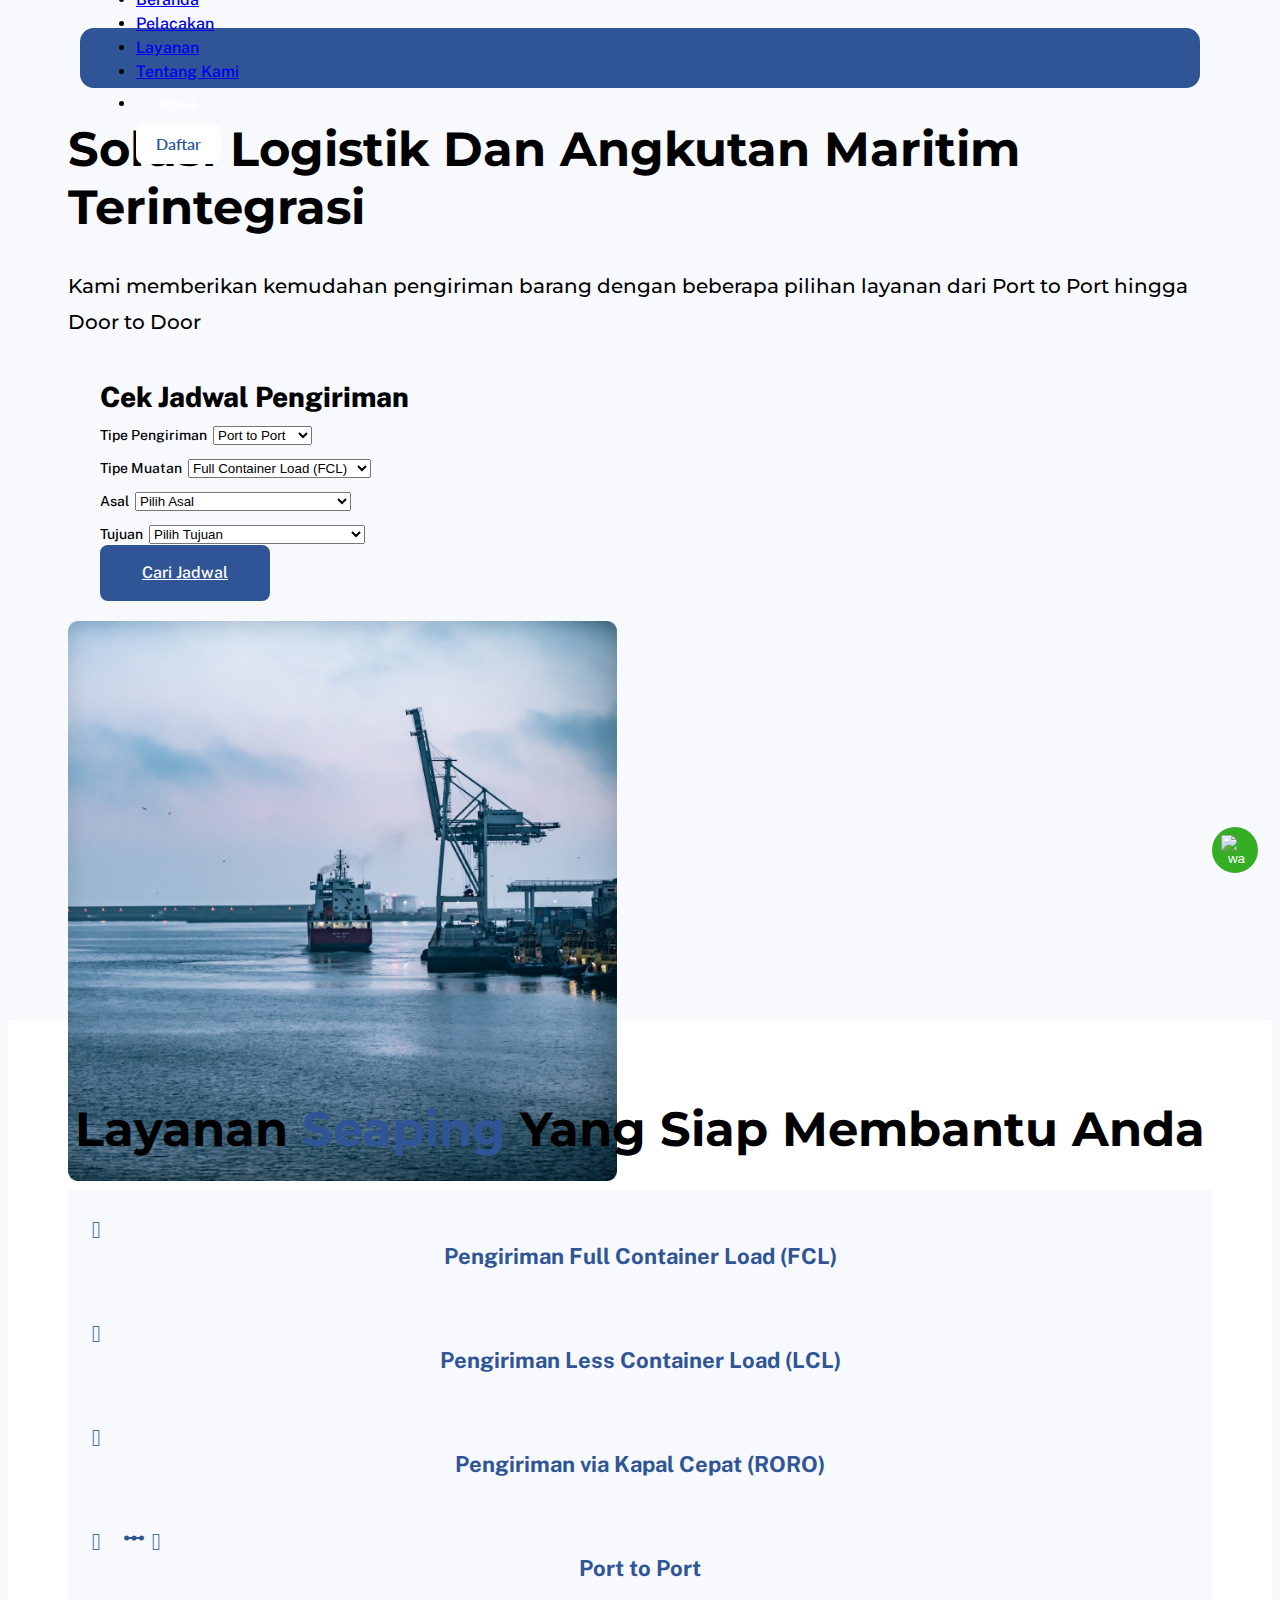
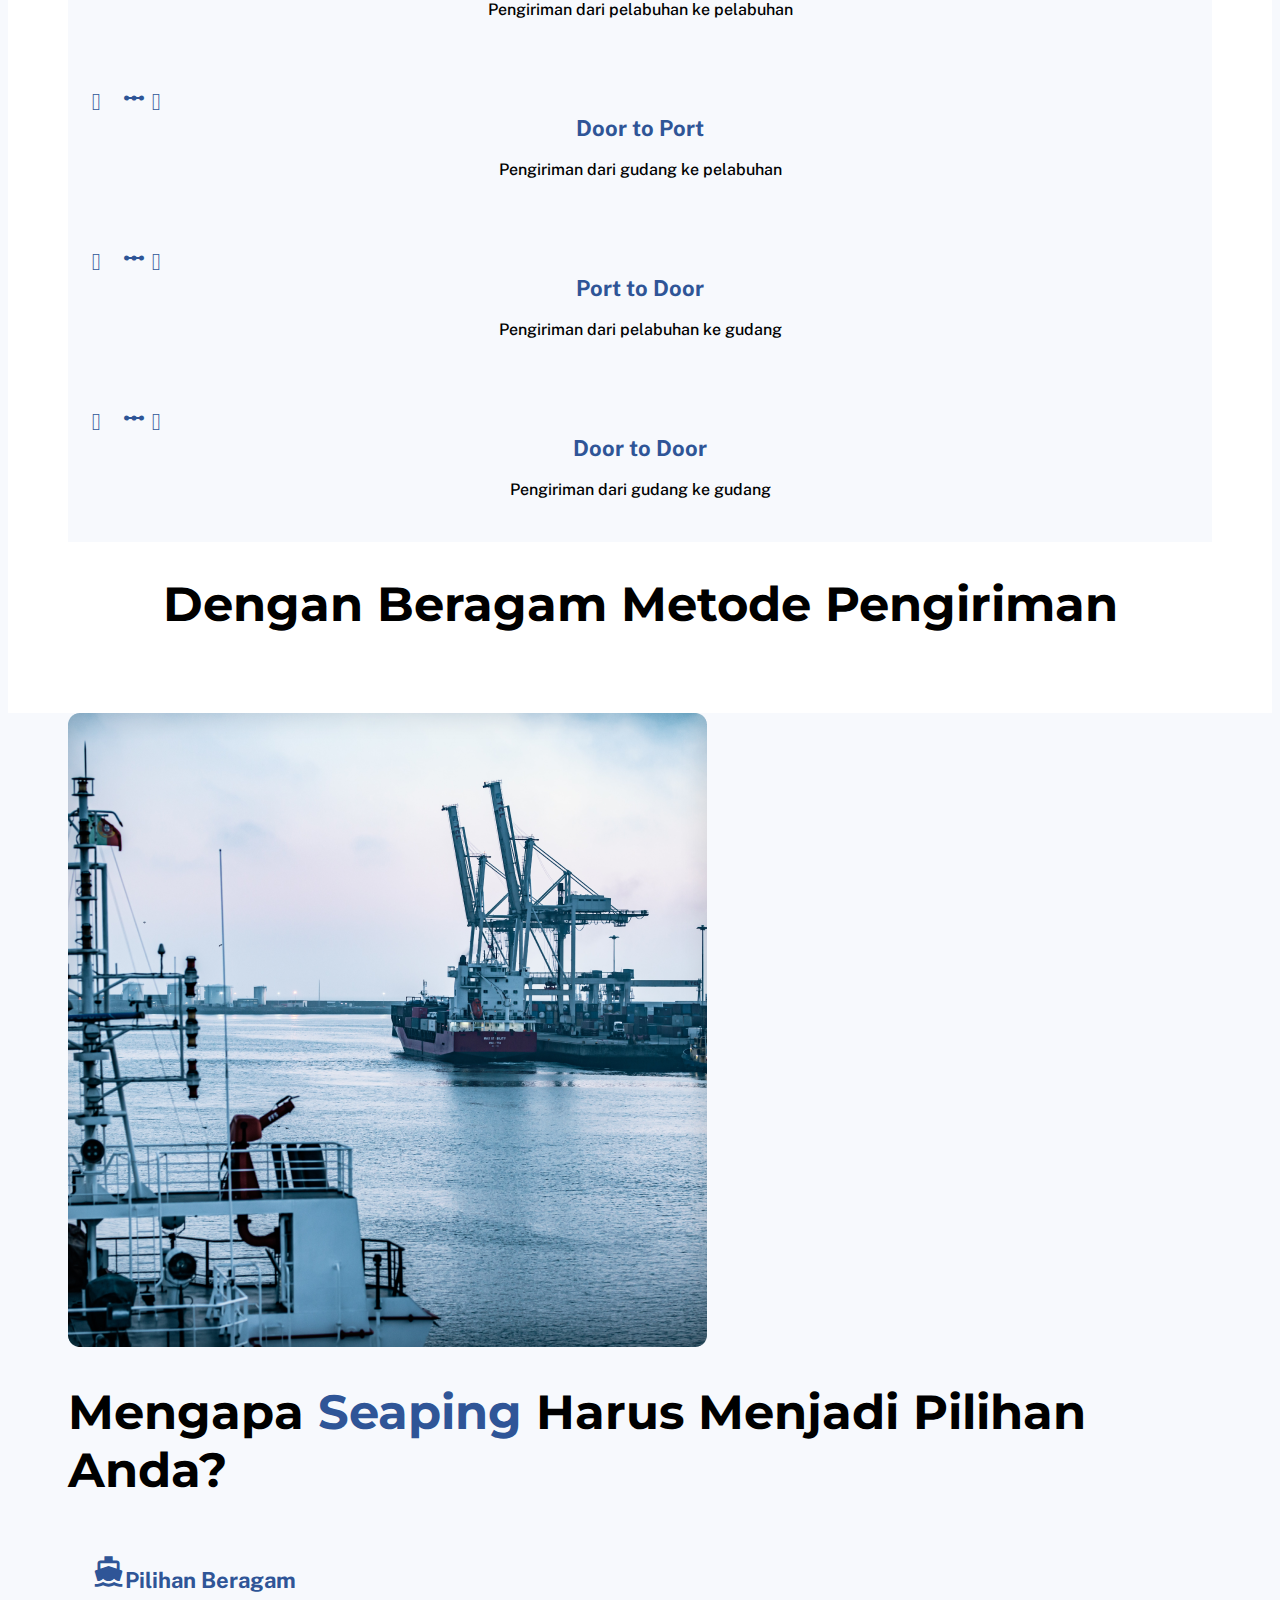
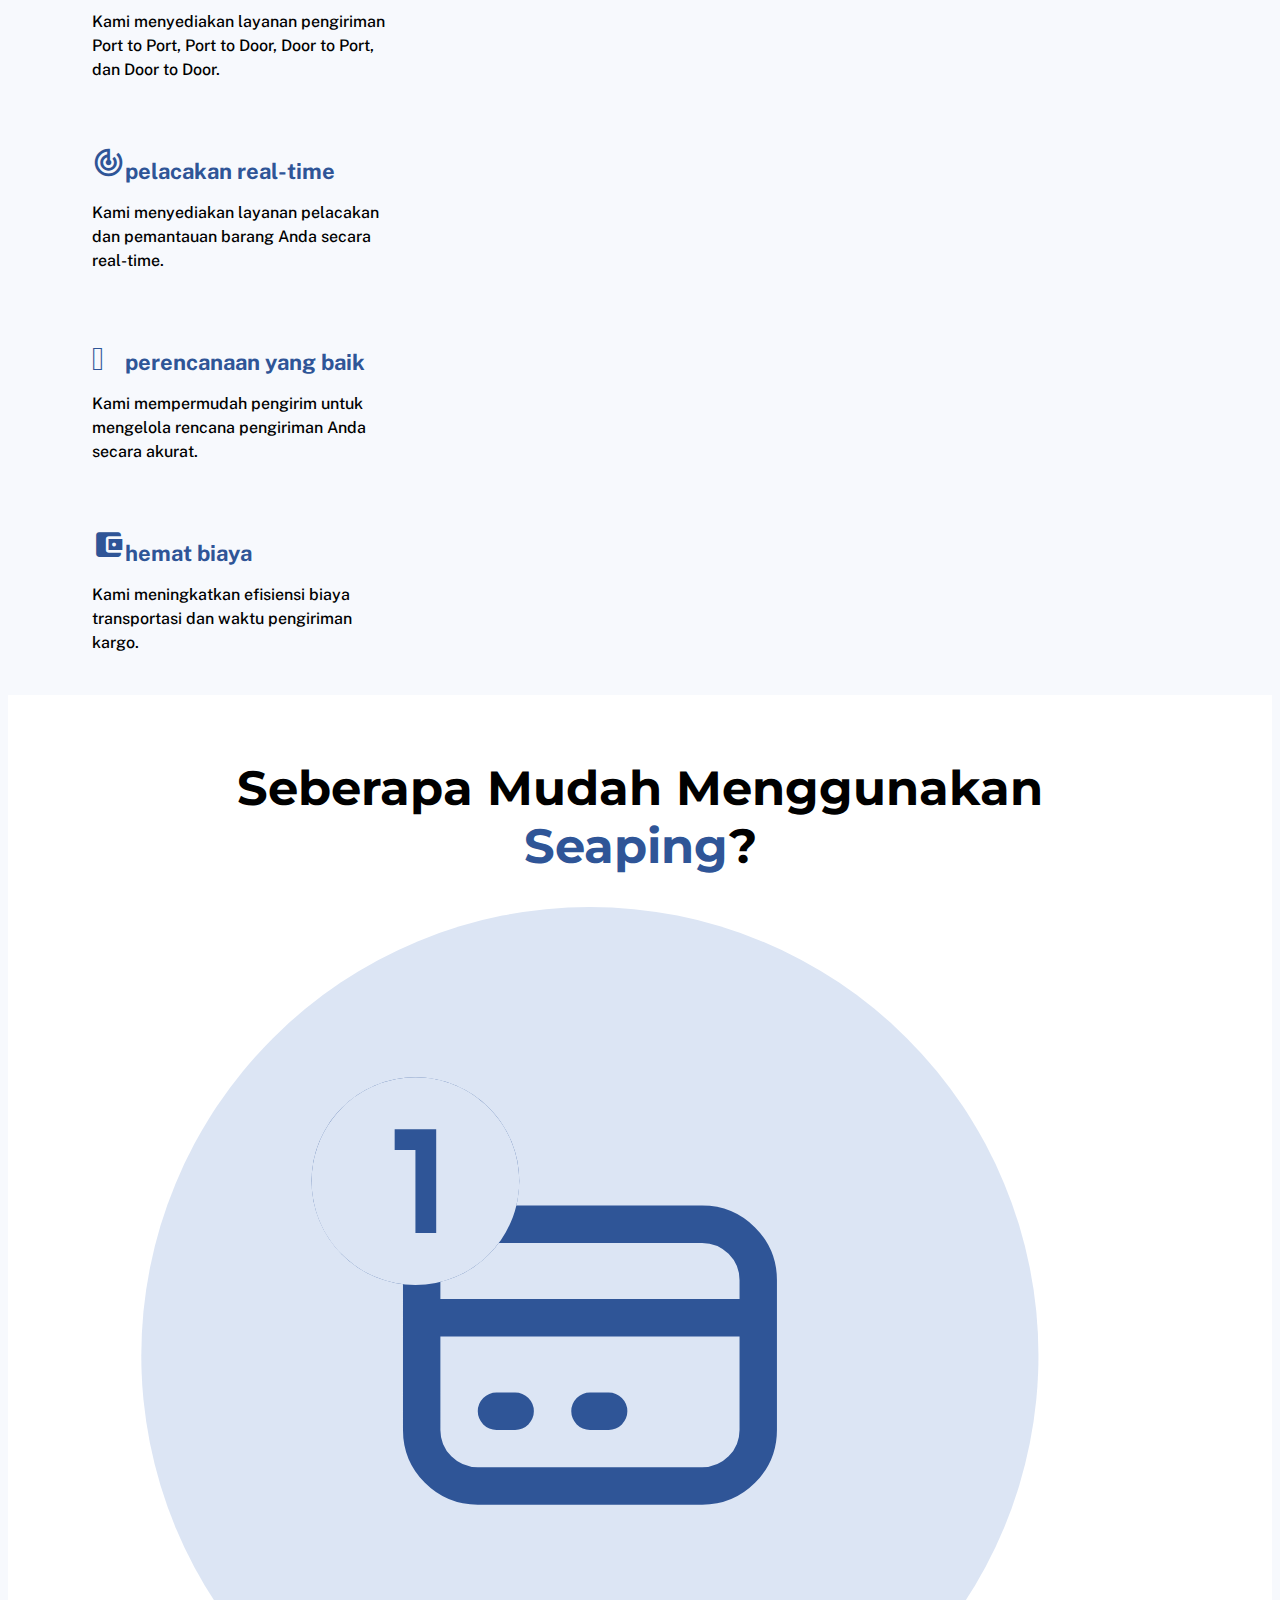
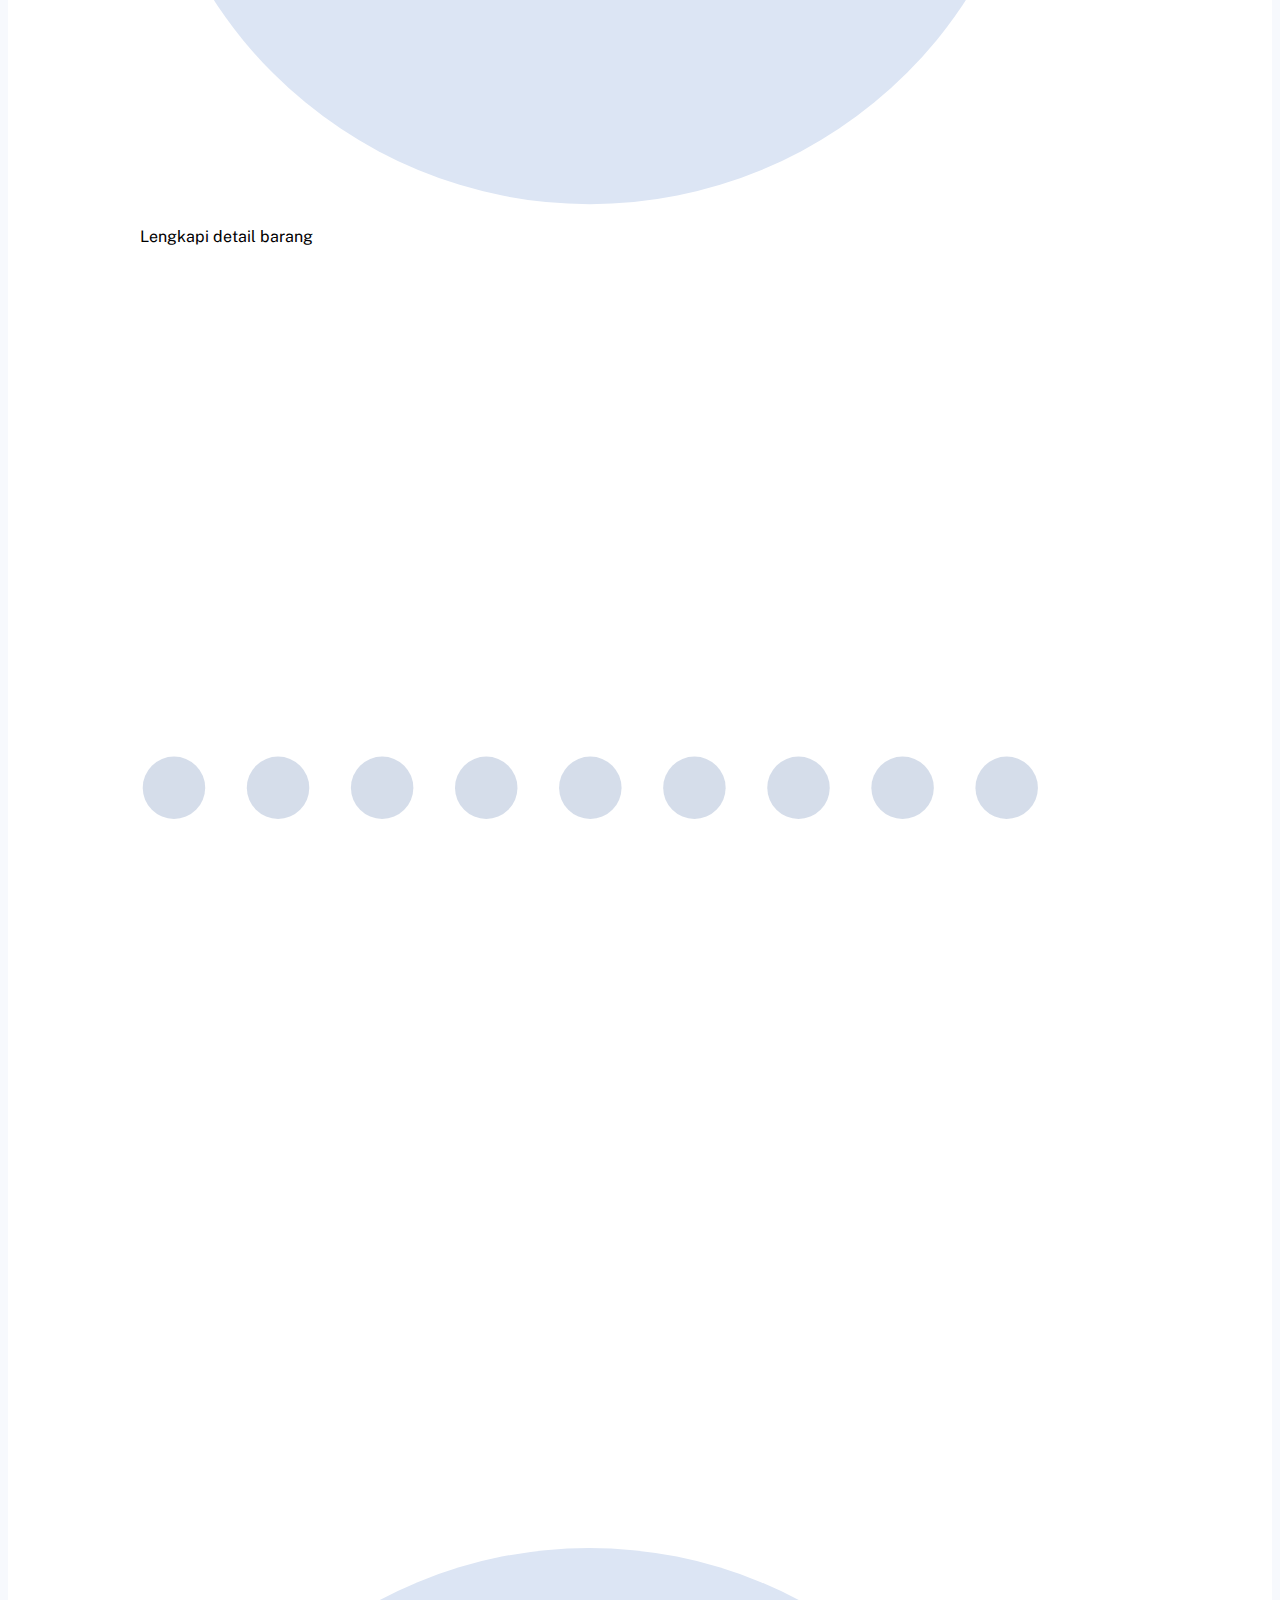
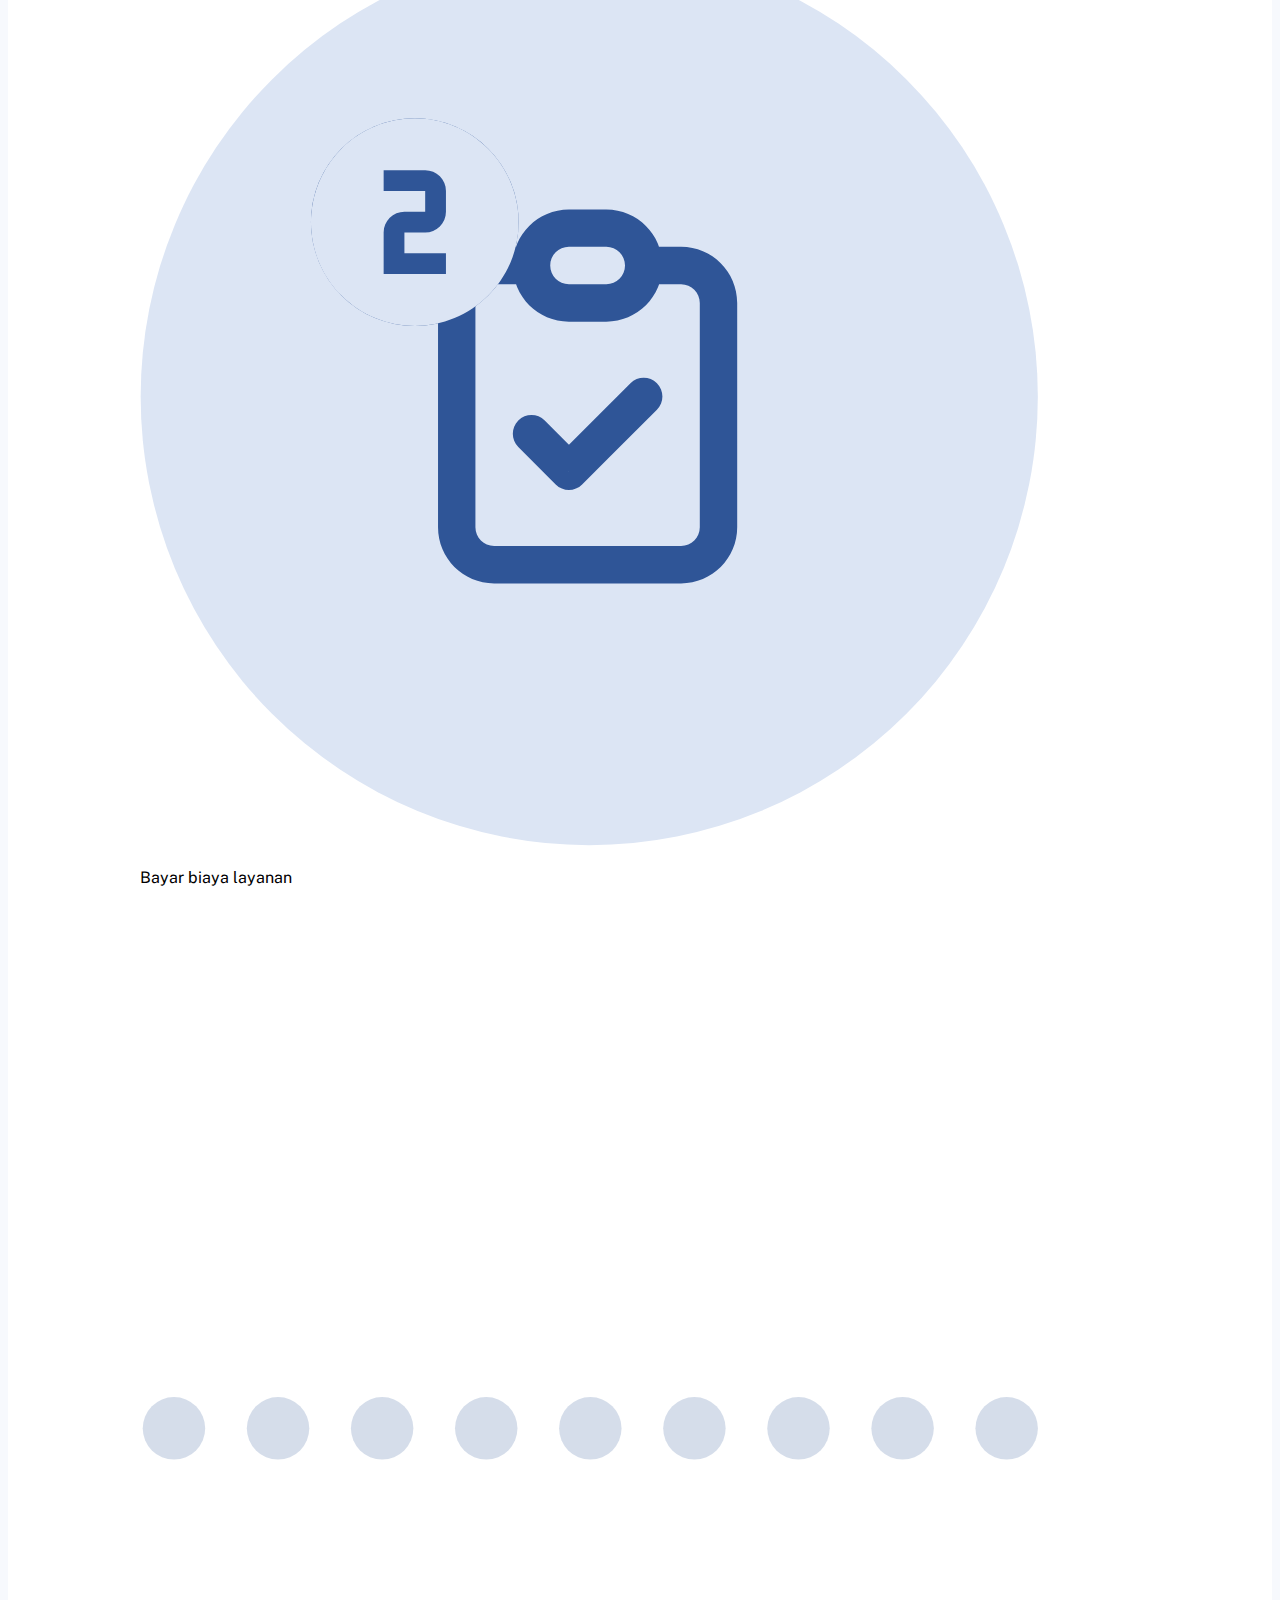
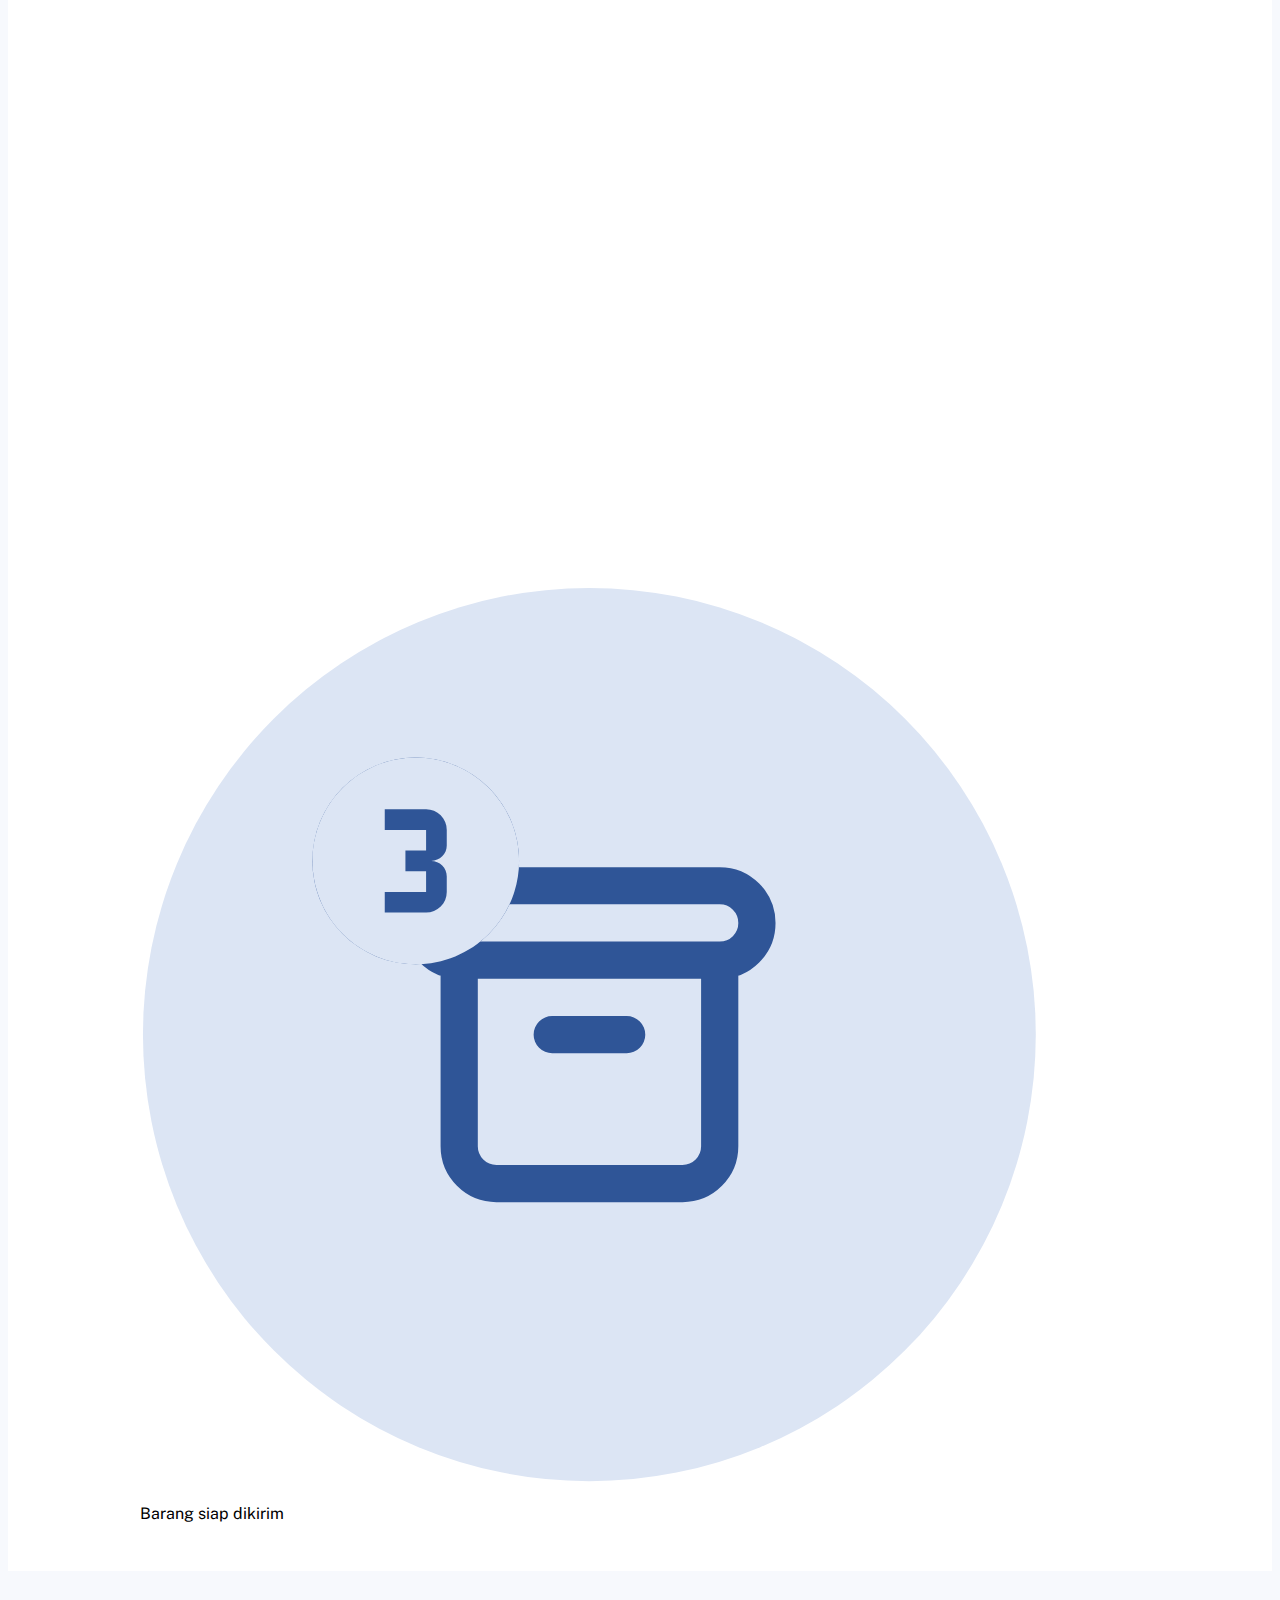
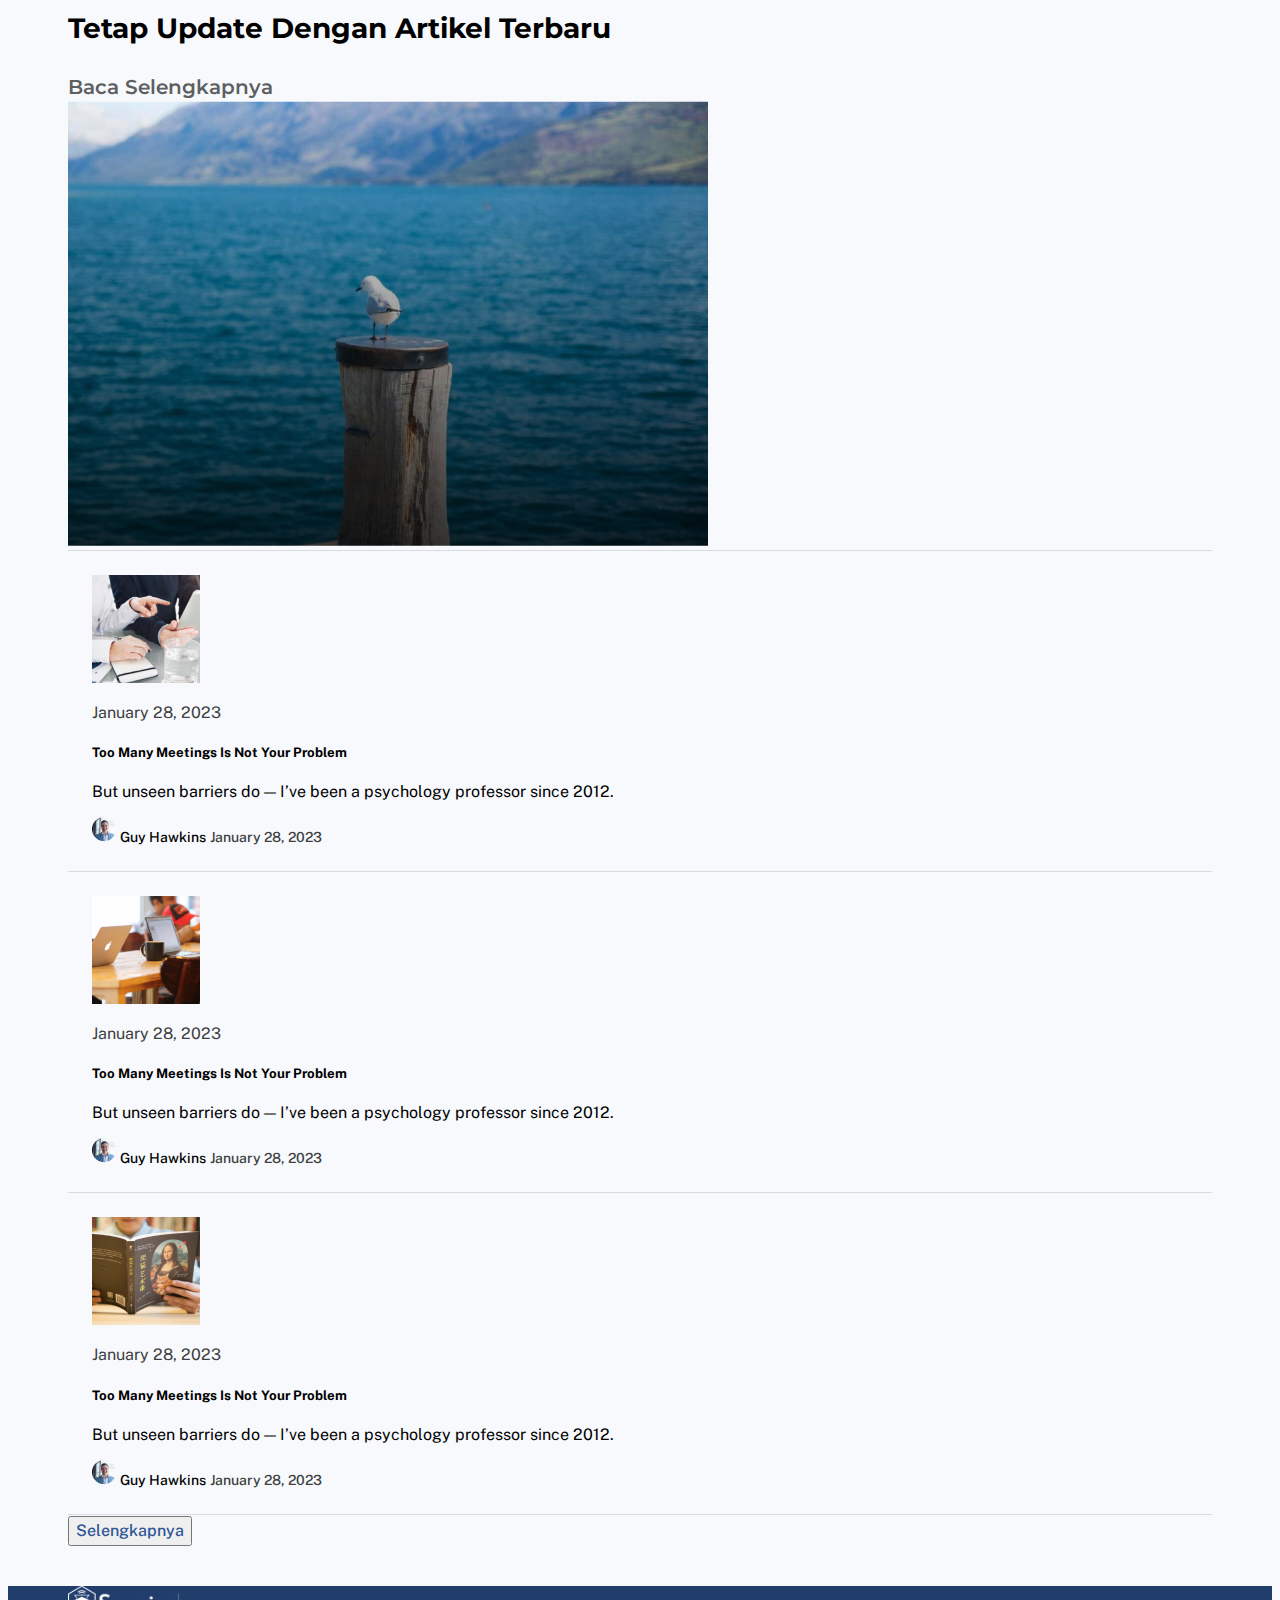
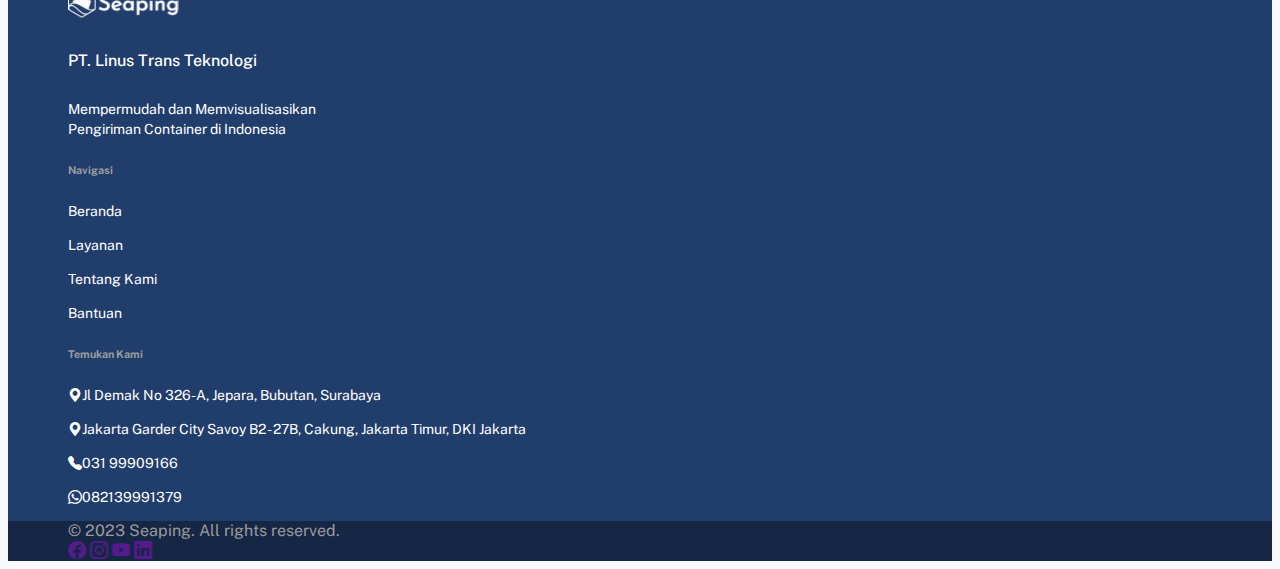
==== commit da6cc8b9: "Merge pull request #4 from slpwlkr33/gabungan" ====
--- a/index.html
+++ b/index.html
@@ -9,6 +9,7 @@
     <link rel="stylesheet" href="https://cdn.jsdelivr.net/npm/bootstrap-icons@1.10.3/font/bootstrap-icons.css">
     <link href="https://fonts.googleapis.com/css2?family=Material+Icons"
       rel="stylesheet">
+      <link rel="stylesheet" href="https://cdnjs.cloudflare.com/ajax/libs/font-awesome/4.7.0/css/font-awesome.min.css">
     <link href="https://fonts.googleapis.com/css2?family=Material+Symbols"
       rel="stylesheet">
     <link rel="stylesheet" href="css/custom.css" />
@@ -29,8 +30,6 @@
             <span class="bar" ></span>
             <span class="bar" ></span>
           </label>
-  
-          
             <ul class="nav-list navbar-nav ms-auto p-3 mb-2 mb-lg-0">
               <li class="nav-item align-self-center align-self-md-start me-2">
                 <a class="nav-link active text-light" aria-current="page" href="index.html">Beranda</a>
@@ -39,7 +38,7 @@
                 <a class="nav-link active text-light" href="livemap.html">Pelacakan</a>
               </li>
               <li class="nav-item align-self-center align-self-md-start me-2">
-                <a class="nav-link active text-light" href="index.html">Layanan</a>
+                <a class="nav-link active text-light" href="#layanan">Layanan</a>
               </li>
               <li class="nav-item align-self-center align-self-md-start me-2">
                 <a class="nav-link active text-light" href="about us.html">Tentang Kami</a>
@@ -65,19 +64,17 @@
       <section id="hero">
         <div class="container h-100 mt-4 position-relative">
           <div class="row h-100">
-            <div class="col-md-6 hero-tagline">
-              <h1>solusi logistik
+            <div class="col-lg-6 col-md-12 col-sm-12 hero-tagline">
+              <h1 class="text-lg-start text-md-center text-sm-center text-xs-center">solusi logistik
                 dan angkutan maritim
                 terintegrasi</h1>
-                <p>Kami memberikan kemudahan pengiriman barang dengan
+                <p class="text-lg-start text-md-center text-sm-center text-xs-center">Kami memberikan kemudahan pengiriman barang dengan
                   beberapa pilihan layanan dari Port to Port hingga Door to Door</p>
-                  
-                  
-                  <div class="card hero-card position-absolute">
+                  <div class="card hero-card position-absolute me-2">
                     <div class="card-body">
                       Cek Jadwal Pengiriman 
-                      <div class="row">
-                        <div class="col-lg-6 col-md-12">
+                      <div class="row d-flex justify-content-center">
+                        <div class="col-lg-6 col-md-12 col-sm-12">
                           <div class="form-group">
                             <label class="lbl-form">Tipe Pengiriman</label>
                             <select class="form-select" aria-label="Default select example">
@@ -92,7 +89,9 @@
                           <div class="form-group">
                             <label class="lbl-form">Tipe Muatan</label>
                             <select class="form-select" aria-label="Default select example">
-                              <option selected>&#xe532; Full Container Load (FCL)</option> 
+                              <option selected>
+                                <!-- <i class="fa-solid fa-ship">&#xf21a;</i>  -->
+                                Full Container Load (FCL)</option> 
                               <option value="2"> Less Container Load (LCL)</option>
                             </select>
                           </div>
@@ -116,7 +115,7 @@
                           <div class="form-group">
                             <label class="lbl-form">Tujuan</label>
                             <select class="form-select" aria-label="Disabled select example">
-                              <option selected>&#xe1a1; Pilih Tujuan</option> 
+                              <option selected> Pilih Tujuan</option> 
                               <option value="2">Ambon (IDAMQ), Kep. Maluku</option>
                               <option value="3">Balikpapan (IDBPN), Kalimantan</option>
                               <option value="4">Banda Aceh (IDBTJ), Sumatera</option>
@@ -135,7 +134,7 @@
               <img src="assets/img/Hero Image.png" alt="" class="position-absolute end-0 top-0 img-hero">
             </div> -->
           </div>
-            <img src="assets/img/Hero Image.png" alt="" class="position-absolute end-0 top-0 img-hero">
+            <img src="assets/img/Hero Image.png" alt="" class="position-absolute d-none d-lg-block end-0 top-0 img-hero">
           </div>
       </section>
     <!-- End of Hero section -->
@@ -153,30 +152,30 @@
       <section id="layanan">
         <div class="container h-100 position-relative">
           <div class="row my-5">
-            <div class="col-md-6 layanan-tagline d-flex align-self-center">
+            <div class="col-lg-6 col-md-12 col-sm-12 layanan-tagline d-flex align-self-center">
               <h1>layanan <span class="main-color">seaping</span> yang siap membantu anda</h1>
             </div>
-            <div class="col-md-6">
+            <div class="col-lg-6 col-md-12 col-sm-12">
               <div class="row card-tagline">
-                <div class="col-md-4 px-2  d-flex align-items-stretch">
-                  <div class="card">
-                    <div class="card-body">
+                <div class="col-md-4 col-sm-12 px-2 mb-3 d-flex align-items-stretch">
+                  <div class="card">
+                    <div class="card-body p-3 p-md-4">
                       <span class="material-icons d-flex justify-content-center main-color">&#xe1a1;</span>
                       <h5>Pengiriman Full Container Load (FCL)</h5>
                     </div>
                   </div>
                 </div>
-                <div class="col-md-4 px-2  d-flex align-items-stretch">
-                  <div class="card">
-                    <div class="card-body">
+                <div class="col-md-4 px-2 mb-3 d-flex align-items-stretch">
+                  <div class="card">
+                    <div class="card-body p-3 p-md-4">
                       <span class="material-icons d-flex justify-content-center main-color">&#xe1a1;</span>
                       <h5>Pengiriman Less Container Load (LCL)</h5>
                     </div>
                   </div>
                 </div>
-                <div class="col-md-4 px-2  d-flex align-items-stretch">
-                  <div class="card">
-                    <div class="card-body">
+                <div class="col-md-4 px-2 mb-3 d-flex align-items-stretch">
+                  <div class="card">
+                    <div class="card-body p-3 p-md-4">
                       <span class="material-icons d-flex justify-content-center main-color">&#xeff5;</span>
                       <h5>Pengiriman via Kapal Cepat
                         (RORO)</h5>
@@ -186,10 +185,10 @@
               </div>
             </div>
           </div>
-          <div class="row my-5">
-            <div class="col-md-6 card-tagline">
+          <div class="row my-5 ">
+            <div class="col-lg-6 col-md-12 col-sm-12 order-lg-1 order-2 card-tagline">
               <div class="row mb-3">
-                <div class="col-md-6 px-2">
+                <div class="col-md-6 col-6 col-xs-6 px-2 d-flex align-items-stretch">
                   <div class="card">
                     <div class="card-body">
                       <span class="material-icons d-flex justify-content-center main-color">&#xf1cd; &#xe260; &#xf1cd;</span>
@@ -199,7 +198,7 @@
                     </div>
                   </div>
                 </div>
-                <div class="col-md-6 px-2">
+                <div class="col-md-6 col-6 px-2 d-flex align-items-stretch">
                   <div class="card">
                     <div class="card-body">
                       <span class="material-icons d-flex justify-content-center main-color">&#xebb8; &#xe260; &#xf1cd;</span>
@@ -210,8 +209,8 @@
                   </div>
                 </div>
               </div>
-              <div class="row">
-                <div class="col-md-6 px-2">
+              <div class="row ">
+                <div class="col-md-6 col-6 px-2 d-flex align-items-stretch">
                   <div class="card">
                     <div class="card-body">
                       <span class="material-icons d-flex justify-content-center main-color">&#xf1cd; &#xe260; &#xebb8;</span>
@@ -221,7 +220,7 @@
                     </div>
                   </div>
                 </div>
-                <div class="col-md-6 px-2">
+                <div class="col-md-6 col-6 px-2 d-flex align-items-stretch">
                   <div class="card">
                     <div class="card-body">
                       <span class="material-icons d-flex justify-content-center main-color">&#xebb8; &#xe260; &#xebb8;</span>
@@ -233,7 +232,7 @@
                 </div>
               </div>
             </div>
-            <div class="col-md-6 layanan-tagline d-flex align-self-center">
+            <div class="col-lg-6 col-md-12 order-lg-2 order-1 layanan-tagline d-flex align-self-center">
               <h1>dengan beragam metode pengiriman</h1>
             </div>
           </div>
@@ -246,12 +245,12 @@
         <div class="container">
           <div class="row my-5">
             <div class="col-md-6">
-              <img src="assets/img/Hero Image2.png" alt="" class="img-fluid start-0 top-0">
-            </div>
-            <div class="col-md-6 mengapa-tagline">
-              <h1>Mengapa <span class="main-color">seaping</span> harus menjadi pilihan anda?</h1>
+              <img src="assets/img/Hero Image2.png" alt="" class="img-fluid d-none d-lg-block start-0 top-0">
+            </div>
+            <div class="col-lg-6 col-md-12 mengapa-tagline">
+              <h1 class="text-lg-start text-center">Mengapa <span class="main-color">seaping</span> harus menjadi pilihan anda?</h1>
               <div class="row mb-3">
-                <div class="col-md-6 px-2 d-flex align-items-stretch">
+                <div class="col-12 col-md-6 px-3 pb-3 pb-md-0 d-flex align-items-stretch">
                   <div class="card mengapa-card">
                     <div class="card-body">
                       <h5 class="d-flex align-items-center"><span class="material-icons me-2 main-color">&#xe532;</span>Pilihan Beragam</h5>
@@ -259,7 +258,7 @@
                     </div>
                   </div>
                 </div>
-                <div class="col-md-6 px-2 d-flex align-items-stretch">
+                <div class="col-12 col-md-6 px-3 d-flex align-items-stretch">
                   <div class="card mengapa-card">
                     <div class="card-body">
                       <h5 class="d-flex align-items-center"><span class="material-icons me-2 main-color">&#xe8e1;</span>pelacakan real-time</h5>
@@ -269,7 +268,7 @@
                 </div>
               </div>
               <div class="row">
-                <div class="col-md-6 px-2 d-flex align-items-stretch">
+                <div class="col-12 col-md-6 px-3 pb-3 pb-md-0 d-flex align-items-stretch">
                   <div class="card  mengapa-card">
                     <div class="card-body">
                       <h5 class="d-flex align-items-center"><span class="material-icons me-2 main-color">&#xf071;</span>perencanaan yang baik</h5>
@@ -277,7 +276,7 @@
                     </div>
                   </div>
                 </div>
-                <div class="col-md-6 px-2 d-flex align-items-stretch">
+                <div class="col-12 col-md-6 px-3 d-flex align-items-stretch">
                   <div class="card  mengapa-card">
                     <div class="card-body">
                       <h5 class="d-flex align-items-center"><span class="material-icons me-2 main-color">&#xe850;</span>hemat biaya</h5>
@@ -301,25 +300,45 @@
             </div>
           </div>
           <div class="row text-center d-flex justify-content-center">
-            <div class="col-lg-2 ">
+            <div class="col-12 col-lg-2 col-md-6 justify-content-md-center mx-5 mx-lg-0">
               <img src="assets/img/steps/Step Icon 1.svg" alt="" class="step-img">
               <p>Lengkapi detail barang</p>
             </div>
-            <div class="col-lg-2">
-              <img src="assets/img/steps/Connector.svg" alt="" class="step-img">
-            </div>
-            <div class="col-lg-2">
+            <div class="col-12 col-lg-2 col-md-6 mx-5 mx-lg-0">
+              <img src="assets/img/steps/Connector.svg" alt="" class="step-img dot">
+            </div>
+            <div class="col-12 col-lg-2 col-md-6 mx-5 mx-lg-0">
               <img src="assets/img/steps/Step Icon 2.svg" alt="" class="step-img">
               <p>Bayar biaya layanan</p>
             </div>
-            <div class="col-lg-2">
-              <img src="assets/img/steps/Connector.svg" alt="" class="step-img">
-            </div>
-            <div class="col-lg-2">
+            <div class="col-12 col-lg-2 col-md-6 mx-5 mx-lg-0">
+              <img src="assets/img/steps/Connector.svg" alt="" class="step-img dot">
+            </div>
+            <div class="col-12 col-lg-2 col-md-6 mx-5 mx-lg-0">
               <img src="assets/img/steps/Step Icon 3.svg" alt="" class="step-img">
               <p>Barang siap dikirim</p>
             </div>
           </div>
+          <!-- <div class="row text-center d-flex justify-content-center d-none d-md-block d-lg-none">
+            <div class="col-lg-2 col-md-4 mx-auto">
+              <img src="assets/img/steps/Step Icon 1.svg" alt="" class="step-img">
+              <p>Lengkapi detail barang</p>
+            </div>
+            <div class="col-lg-2 col-md-4 mx-auto">
+              <img src="assets/img/steps/Connector.svg" alt="" class="step-img rotate-90">
+            </div>
+            <div class="col-lg-2 col-md-4 mx-auto">
+              <img src="assets/img/steps/Step Icon 2.svg" alt="" class="step-img">
+              <p>Bayar biaya layanan</p>
+            </div>
+            <div class="col-lg-2 col-md-4 mx-auto">
+              <img src="assets/img/steps/Connector.svg" alt="" class="step-img rotate-90">
+            </div>
+            <div class="col-lg-2 col-md-4 mx-auto">
+              <img src="assets/img/steps/Step Icon 3.svg" alt="" class="step-img">
+              <p>Barang siap dikirim</p>
+            </div>
+          </div> -->
         </div>
       </section>
     <!-- end of tutorial -->
@@ -327,116 +346,95 @@
     <!-- Artikel -->
       <section id="artikel">
         <div class="container h-100 position-relative">
+          <div class="row mx-md-2">
+            <div class="col-lg-9 col-md-12">
+              <h3 class="mb-3">Tetap Update Dengan Artikel Terbaru</h3>
+            </div>
+            <div class="col-3 text-end d-none d-lg-block">
+              <a href="blog.html">Baca Selengkapnya</a>
+            </div>
+          </div>
           <div class="row">
-            <div class="col-9">
-              <h3 class="mb-3">Tetap Update Dengan Artikel Terbaru</h3>
-            </div>
-            <div class="col-3 text-end">
-              <a href="blog.html">Baca Selengkapnya</a>
-            </div>
-          </div>
-          <div class="row">
-            <div class="col-lg-6 p-0  d-flex justify-content-center">
-              <img src="assets/img/artikel/Article Thumbnail.png" alt="" class="img-fluid rounded mb-5">
+            <div class="col-lg-6 col-md-12 p-0  d-flex justify-content-center">
+              <!-- <img src="assets/img/artikel/Article Thumbnail.png" alt="" class="img-fluid rounded mb-5"> -->
+              <div class="card text-bg-dark d-flex flex-fill rounded mb-4 mx-4">
+                <img src="assets/img/artikel/Article Thumbnail.png" class="card-img flex-fill" alt="article">
+                <div class="card-img-overlay d-flex flex-column align-items-end border-0">
+                  <!-- <h5 class="card-title">Card title</h5>
+                  <p class="card-text">This is a wider card with supporting text below as a natural lead-in to additional content. This content is a little bit longer.</p>
+                  <p class="card-text"><small>Last updated 3 mins ago</small></p> -->
+                </div>
+              </div>
             </div>
             <div class="col-lg-6 col-md-12 px-2 py-auto">
               <div class="card">
-                <div class="card-body px-0 pt-0 pb-4">
+                <div class="card-body px-lg-0 px-md-3 pt-0 pb-4">
                     <div class="row">
-                        <div class="col-3 d-flex justify-content-end">
+                        <div class="col-4 col-lg-3 col-md-2 d-flex justify-content-end align-items-center px-0">
                             <img src="assets/img/blog/5.png" class="img-fluid rounded" alt="">
                         </div>
-                        <div class="col-9">
+                        <div class="col-8 col-lg-9 col-md-10">
+                            <p class="p-0 m-0 abu d-block d-sm-none">January 28, 2023</p>
                             <h5 class="fw-bold m-0">Too Many Meetings Is Not Your Problem</h5>
-                            <p class="mb-2">
+                            <p class="mb-2 d-none d-sm-block">
                               But unseen barriers do — I’ve been a psychology professor since 2012.
                             </p>
                             <div class="d-flex align-items-center authormini">
                                 <img src="assets/img/Latest Article Author Photo Profile.png" alt="">
                                 <span class="ps-2">Guy Hawkins</span>
-                                <span class="ps-2 abu">January 28, 2023</span>
+                                <span class="ps-2 abu d-none d-sm-block">January 28, 2023</span>
                             </div>
                         </div>
                     </div>
                 </div>
               </div>
               <div class="card">
-                <div class="card-body px-0 py-4">
+                <div class="card-body px-lg-0 px-md-3 py-4">
                     <div class="row">
-                        <div class="col-3 d-flex justify-content-end">
+                        <div class="col-4 col-lg-3 col-md-2 d-flex justify-content-end">
                             <img src="assets/img/blog/2.png" class="img-fluid rounded" alt="">
                         </div>
-                        <div class="col-9">
+                        <div class="col-8 col-lg-9 col-md-10">
+                            <p class="p-0 m-0 abu d-block d-sm-none">January 28, 2023</p>
                             <h5 class="fw-bold m-0">Too Many Meetings Is Not Your Problem</h5>
-                            <p class="mb-2">
+                            <p class="mb-2 d-none d-sm-block">
                               But unseen barriers do — I’ve been a psychology professor since 2012.
                             </p>
                             <div class="d-flex align-items-center authormini">
                                 <img src="assets/img/Latest Article Author Photo Profile.png" alt="">
                                 <span class="ps-2">Guy Hawkins</span>
-                                <span class="ps-2 abu">January 28, 2023</span>
+                                <span class="ps-2 abu d-none d-sm-block">January 28, 2023</span>
                             </div>
                         </div>
                     </div>
                 </div>
               </div>
               <div class="card border-0">
-                <div class="card-body px-0 pt-4 pb-0">
+                <div class="card-body px-lg-0 px-md-3 pt-4 pb-0">
                     <div class="row">
-                        <div class="col-3 d-flex justify-content-end">
+                        <div class="col-4 col-lg-3 col-md-2 d-flex justify-content-end">
                             <img src="assets/img/blog/1.png" class="img-fluid rounded" alt="">
                         </div>
-                        <div class="col-9">
+                        <div class="col-8 col-lg-9 col-md-10">
+                            <p class="p-0 m-0 abu d-block d-sm-none">January 28, 2023</p>
                             <h5 class="fw-bold m-0">Too Many Meetings Is Not Your Problem</h5>
-                            <p class="mb-2">
+                            <p class="mb-2 d-none d-sm-block">
                               But unseen barriers do — I’ve been a psychology professor since 2012.
                             </p>
                             <div class="d-flex align-items-center authormini">
                                 <img src="assets/img/Latest Article Author Photo Profile.png" alt="">
                                 <span class="ps-2">Guy Hawkins</span>
-                                <span class="ps-2 abu">January 28, 2023</span>
+                                <span class="ps-2 abu d-none d-sm-block">January 28, 2023</span>
                             </div>
                         </div>
                     </div>
                 </div>
               </div>
-              
-              <!-- <div class="row mb-5">
-                <div class="col-2">
-                  <img src="assets/img/artikel/1.png" alt="">
-                </div>
-                <div class="col-9 offset-1 ms-3 artikel-card">
-                  <h5>Too Many Meetings Is Not Your Problem</h5>
-                  <p>But unseen barriers do — I’ve been a psychology professor since 2012. Everywhere</p>
-                  <img src="assets/img/Latest Article Author Photo Profile.png" alt="">
-                  <span>Guy Hawkins</span>
-                  <span class="tgl ms-2">January 28, 2023</span>
-                </div>
-              </div>
-              <div class="row d-flex align-self-center mb-5">
-                <div class="col-2">
-                  <img src="assets/img/artikel/2.png" alt="">
-                </div>
-                <div class="col-9 offset-1 ms-3 artikel-card">
-                  <h5>Too Many Meetings Is Not Your Problem</h5>
-                  <p>But unseen barriers do — I’ve been a psychology professor since 2012. Everywhere</p>
-                  <img src="assets/img/Latest Article Author Photo Profile.png" alt="">
-                  <span>Annette Black</span>
-                  <span class="tgl ms-2">January 28, 2023</span>
-                </div>
-              </div>
-              <div class="row d-flex align-self-center mb-5">
-                <div class="col-2">
-                  <img src="assets/img/artikel/3.png" alt="">
-                </div>
-                <div class="col-9 offset-1 ms-3 artikel-card">
-                  <h5>Too Many Meetings Is Not Your Problem</h5>
-                  <p>But unseen barriers do — I’ve been a psychology professor since 2012. Everywhere</p>
-                  <img src="assets/img/Latest Article Author Photo Profile.png" alt="">
-                  <span>Cody Fisher</span>
-                  <span class="tgl ms-2">January 28, 2023</span>
-                </div>
-              </div> -->
+              <a class="d-grid" href="blog.html">
+                <button type="button" class="btn-selengkapnya btn-block d-block d-lg-none mt-4 rounded border-0 py-2">
+                  Selengkapnya
+                </button>
+              </a>
             </div>
           </div>
         </div>
@@ -449,16 +447,16 @@
     <footer class="footer-ats text-white">
       <div class="container py-3">
         <div class="row">
-          <div class="col-md-3 col-lg-5 col-xl-5 mt-3 ftrats">
+          <div class="col-md-4 col-lg-5 col-xl-5 mt-3 ftrats">
             <img src="assets/img/Logo.svg" alt="Logo" height="32px" class="d-inline-block align-text-top mb-3"/>
             <h5 class="mb-3">
               PT. Linus Trans Teknologi
             </h5>
-            <p>
+            <p class="ftrdesc">
               Mempermudah dan Memvisualisasikan Pengiriman Container di Indonesia
             </p>
           </div>
-          <div class="col-md-3 col-lg-2 col-xl-2 mt-3 ftrats">
+          <div class="col-md-4 col-lg-2 col-xl-2 mt-3 ftrats ps-md-5">
             <h6 class="mb-4 font-weight-bold">
               Navigasi
             </h6>
@@ -475,7 +473,7 @@
               <a class="text-white text-decoration-none">Bantuan</a>
             </p>
           </div>
-          <div class="col-md-3 col-lg-5 col-xl-5 mt-3 ftrats">
+          <div class="col-md-4 col-lg-5  col-xl-5 mt-3 ftrats">
             <h6 class="mb-4 font-weight-bold">Temukan Kami</h6>
             <p><i class="bi bi-geo-alt-fill me-2"></i>Jl Demak No 326-A, Jepara, Bubutan, Surabaya</p>
             <p><i class="bi bi-geo-alt-fill me-2"></i>Jakarta Garder City Savoy B2 - 27B, Cakung, Jakarta Timur, DKI Jakarta</p>
@@ -487,14 +485,14 @@
       <div class="footer-bwh text-start py-3">
         <div class="container">
           <div class="row">
-            <div class="col-9 align-self-center">
+            <div class="col-12 col-lg-9 col-md-8 align-self-center text-center text-md-start">
               © 2023 Seaping. All rights reserved.
             </div>
-            <div class="col-3 text-end">
-              <a href="" class="btn text-light"><i class="bi bi-facebook" width="24px"></i></a>
-              <a href="" class="btn text-light"><i class="bi bi-instagram" width="24px"></i></a>
-              <a href="" class="btn text-light"><i class="bi bi-youtube" width="24px"></i></a>
-              <a href="" class="btn text-light"><i class="bi bi-linkedin" width="24px"></i></a>
+            <div class="col-12 col-lg-3 col-md-4 text-center text-md-end">
+              <a href="" class="btn text-light"><i class="bi bi-facebook"></i></a>
+              <a href="" class="btn text-light"><i class="bi bi-instagram"></i></a>
+              <a href="" class="btn text-light"><i class="bi bi-youtube"></i></a>
+              <a href="" class="btn text-light"><i class="bi bi-linkedin"></i></a>
             </div>
           </div>
         </div>
--- a/css/custom.css
+++ b/css/custom.css
@@ -11,14 +11,26 @@
 
 *{
   z-index: 2;
-  
 }
 
 body {
   background-color: var(--body-color);
   font-family: var(--main-font);
 }
-
+.lbl-form-urutkan{
+  font-family: 'Public Sans';
+font-style: normal;
+font-weight: 500;
+font-size: 16px;
+line-height: 24px;
+/* identical to box height, or 150% */
+
+letter-spacing: -0.011em;
+
+/* Neutral/100 */
+
+color: #0A0A0A;
+}
 .main-color{
   color: var(--main-color);
 }
@@ -26,7 +38,23 @@
 .abu{
   color: #3D3F40;
 }
-
+.title-article{
+  font-size: 36px;
+}
+
+.container{
+  margin-left: 60px;
+  margin-right: 60px;
+  width: auto;
+}
+
+@media screen and (max-width:500px) {
+  .container{
+    margin-left: 8px;
+    margin-right: 8px;
+    width: auto;
+  }
+}
 /* Home.html style */
 /* Navbar style */
 .navbar {
@@ -45,6 +73,26 @@
   align-items: center;
   gap: 260px;
   height: 60px;
+}
+
+@media screen and (max-width:500px){
+  .navbar {
+    font-family: var(--main-font);
+    font-size: 16px;
+    font-weight: 500;
+    line-height: 24px;
+    background-color: var(--main-color);
+    margin: 32px 20px 0 20px;
+    border-radius: 14px;
+  
+    display: flex;
+    padding-left: 1rem;
+    flex-direction: row;
+    justify-content: space-between;
+    align-items: center;
+    gap: 260px;
+    height: 60px;
+  }
 }
 
 .button-primary {
@@ -88,15 +136,27 @@
 
 /* Hero section */
 #hero{
-  height: 110vh;
+  height: 100vh;
   width: 100%;
 }
 
-@media screen and (min-width:1300px){
+/* @media screen and (min-width:1000px) {
   #hero{
-    height: 90vh;
-  }
-}
+    height: 70vh;
+  }
+} */
+
+@media screen and (min-width:500px) and (max-width:1000px){
+  #hero{
+    height: 80vh;
+  }
+} 
+
+@media screen and (min-width:0px) and (max-width:500px){
+  #hero{
+    height: 110vh;
+  }
+} 
 
 .hero-tagline h1{
   font-family: var(--heading-font);
@@ -106,6 +166,17 @@
   line-height: 58px;
   text-transform: capitalize;
 }
+
+.hero-tagline h1{
+  font-family: var(--heading-font);
+  font-style: normal;
+  font-weight: 700;
+  font-size: 48px;
+  line-height: 58px;
+  text-transform: capitalize;
+}
+
+
 
 .hero-tagline p{
   font-family: var(--heading-font);
@@ -126,8 +197,6 @@
   border: 0;
   border-radius: 12px;
   padding: 20px 32px;
-  width: 808px;
-  height: 300px;
   font-family: var(--main-font);
   font-weight: 800;
   font-size: 28px;
@@ -136,6 +205,7 @@
 .hero-card .card-body{
   padding: 0;
 }
+
 
 .btn-carijadwal{
   background: #2F5597;
@@ -228,13 +298,13 @@
 
 /* Layanan Section */
 #layanan{
-  height: 672px;
-  width: 100%;
+  height: 100%;
   left: 0px;
   top: 724px;
   border-radius: 0px;
-  padding: 32px 72px 32px 72px;
   background-color: white;
+  padding-top: 48px ;
+  padding-bottom: 48px ;
 }
 
 #layanan .card-tagline .card{
@@ -246,11 +316,12 @@
   font-family: var(--heading-font);
   font-style: normal;
   font-weight: 700;
-  font-size: 52px;
+  font-size: 48px;
   line-height: 58px;
   text-transform: capitalize;
   text-align: center;
 }
+
 
 .card-tagline h5{
   font-family: var(--main-font);
@@ -260,6 +331,16 @@
   color: var(--main-color);
   text-align: center;
   margin: 0;
+}
+
+.card-tagline p{
+  font-family: var(--main-font);
+  font-style: normal;
+  font-weight: 500;
+  font-size: 16px;
+  line-height: 24px;
+  text-align: center;
+  color: black;
 }
 
 @media screen and(min-width:1400px) {
@@ -272,25 +353,89 @@
     text-align: center;
     margin: 0; 
   }
-  
-}
-
-.card-tagline p{
-  font-family: var(--main-font);
-  font-style: normal;
-  font-weight: 500;
-  font-size: 16px;
-  line-height: 24px;
-  text-align: center;
-  color: black;
-}
-
+}
+
+@media screen and (min-width:400px) and (max-width:900px){
+  .layanan-tagline h1{
+    font-family: var(--heading-font);
+    font-style: normal;
+    font-weight: 700;
+    font-size: 36px;
+    line-height: 58px;
+    text-transform: capitalize;
+    text-align: center;
+  }
+  
+  .card-tagline h5{
+    font-family: var(--main-font);
+    font-weight: 700;
+    font-size: 20px;
+    line-height: 28px;
+    color: var(--main-color);
+    text-align: center;
+    margin: 0;
+  }
+  
+  .card-tagline p{
+    font-family: var(--main-font);
+    font-style: normal;
+    font-weight: 500;
+    font-size: 16px;
+    line-height: 24px;
+    text-align: center;
+    color: black;
+  }
+}
+
+@media screen and (max-width:500px){
+  #layanan{
+    padding-top: 24px ;
+    padding-bottom: 24px ;
+  }
+  .card-tagline{
+    padding: 0 12px;
+  }
+  .card-tagline .card{
+    display: block;
+    width: 100%;
+  }
+  .layanan-tagline h1{
+    font-family: var(--heading-font);
+    font-style: normal;
+    font-weight: 700;
+    font-size: 24px;
+    line-height: 28px;
+    text-transform: capitalize;
+    text-align: center;
+  }
+  
+  .card-tagline h5{
+    font-family: var(--main-font);
+    font-weight: 700;
+    font-size: 16px;
+    line-height: 24px;
+    color: var(--main-color);
+    text-align: center;
+    margin: 0;
+  }
+  
+  .card-tagline p{
+    font-family: var(--main-font);
+    font-style: normal;
+    font-weight: 500;
+    font-size: 14px;
+    line-height: 20px;
+    text-align: center;
+    margin: 0;
+    color: black;
+  }
+}
 /* Mengapa style */
 .mengapa-tagline h1{
   font-family: var(--heading-font);
   font-style: normal;
   font-weight: 700;
-  font-size: 52px;
+  font-size: 48px;
   line-height: 58px;
   text-transform: capitalize;
 }
@@ -320,12 +465,23 @@
 }
 
 
-.mengapa-card{
-  z-index: 3;
-  left: -63px;
-  border: 0;
-  border-radius: 16px;
-  width: 342px;
+@media screen and (max-width:900px){
+  .mengapa-card{
+    justify-content: center;
+    left: 0px;
+    border: 0;
+    border-radius: 16px;
+    width: 342px;
+  }
+}
+@media screen and (min-width:900px){
+  .mengapa-card{
+    z-index: 3;
+    left: -63px;
+    border: 0;
+    border-radius: 16px;
+    width: 342px;
+  }
 }
 
 .mengapa-tagline .material-icons{
@@ -349,7 +505,7 @@
   font-family: var(--heading-font);
   font-style: normal;
   font-weight: 700;
-  font-size: 52px;
+  font-size: 48px;
   line-height: 58px;
   text-transform: capitalize;
   text-align: center;
@@ -357,6 +513,28 @@
 
 .step-img{
   width: 90%;
+}
+
+@media screen and (min-width:768px) and (max-width:992px) {
+  .dot{
+    transform: rotate(90deg);
+    left: -30px;
+    position: relative;
+  }
+}
+@media screen and (max-width:768px) {
+  .dot{
+    transform: rotate(90deg);
+    left: -18px;
+    position: relative;
+  }
+}
+
+
+.rotate-90{
+  transform: rotate(90deg);
+  left: -12px;
+  position: relative;
 }
 
 /* Artikel style */
@@ -436,6 +614,10 @@
   color: #989B9D;
 }
 
+.footer-bwh i{
+  font-size: 18px;
+}
+
 .ftrats h5{
   font-family: var(--main-font);
   font-weight: 500;
@@ -450,6 +632,25 @@
   font-size: 14px;
   line-height: 20px;
   color: white;
+}
+
+@media screen and (min-width:820px) {
+  .ftrdesc{
+    width: 300px;
+  }
+}
+
+
+.btn-selengkapnya{
+  font-family: var(--main-font);
+  font-weight: 500;
+  font-size: 16px;
+  line-height: 24px;
+  color: var(--main-color);
+}
+
+.btn-selengkapnya a{
+  background-color: #DCE5F4;
 }
 
 /* about.html style */
@@ -493,7 +694,7 @@
   align-items: center;
   padding: 32px 72px 48px;
   gap: 16px;
-  height: 380px;
+  height: auto;
   background: #FFFFFF;
 }
 
@@ -548,6 +749,7 @@
   font-weight: 500;
   font-size: 16px;
   line-height: 24px;
+  color: var(--main-color);
 }
 
 /* .btn-track1 a:hover{
@@ -597,6 +799,15 @@
 } */
 
 /* Live Map style */
+.btn-livemap{
+  font-family: var(--main-font);
+  font-weight: 500;
+  font-size: 16px;
+  line-height: 24px;
+  color: var(--main-color);
+  text-decoration: none;
+}
+
 .lmap-tagline{
   margin-top: 36px;
 }
@@ -622,6 +833,13 @@
 /* resi style */
 #resi{
   height: 80vh;
+}
+
+@media screen and (min-width:600px) and (max-width:900px){
+  .inputresi{
+    display: block;
+    width: 100%;
+}
 }
 
 /* .lacak p{
@@ -812,7 +1030,96 @@
 background-color: var(--main-color);
 }
 
-
+@media screen and (max-width:520px) {
+  .bold{
+    font-family:  var(--main-font);
+    font-style: normal;
+    font-weight: 500;
+    font-size: 16px;
+    line-height: 24px;
+  }
+  
+  .bold.time{
+    color: #5D5F61;
+  }
+  
+  .time{
+    position:absolute; left:-110px;
+  }
+  
+  .timeline-wrapper {
+    padding-left:65px;
+    min-width: 400px;
+    font-family: 'Helvetica';
+    font-size: 14px;
+  }
+  
+  .StepProgress {
+  position: relative;
+  list-style: none;
+  }
+  
+  .StepProgress::before {
+  display: inline-block;
+  content: '';
+  position: absolute;
+  top: 2px;
+  left: -55px;
+  width: 10px;
+  height: 100%;
+  border-left: 2px solid #DCE5F4;
+  }
+  
+  .StepProgress-item {
+  position: relative;
+  counter-increment: list;
+  left: -80px;
+  padding-left: 0px ;
+  }
+  
+  .StepProgress-item:not(:last-child) {
+    padding-bottom: 20px;
+  }
+  
+  .StepProgress-item::before {
+  display: inline-block;
+  content: '';
+  position: absolute;
+  left: -20px;
+  height: 100%;
+  width: 10px;
+  }
+  
+  .StepProgress-item::after {
+  content: '';
+  display: inline-block;
+  position: absolute;
+  top: 2px;
+  left: -30px;
+  width: 20px;
+  height: 20px;
+  border: 2px solid #DCE5F4;
+  border-radius: 50%;
+  background-color: #DCE5F4;
+  }
+  
+  .StepProgress-item::after:not(:last-child){
+    top: 10px;
+  }
+  
+  .StepProgress-item.is-done::before {
+  border-left: 2px solid var(--main-color);
+  top: 2px;
+  }
+  
+  .StepProgress-item.is-done::after {
+  font-size: 10px;
+  color: #FFF;
+  text-align: center;
+  border: 2px solid var(--main-color);
+  background-color: var(--main-color);
+  }
+}
 /* Schedule.html style */
 .bg-img{
   position: absolute;
@@ -842,10 +1149,10 @@
 
 .lbl-form{
   font-family: 'Public Sans';
-  font-style: normal;
-  font-weight: 500;
-  font-size: 16px;
-  line-height: 24px;
+font-style: normal;
+font-weight: 500;
+font-size: 14px;
+line-height: 20px;
 }
 
 .selectsch{
@@ -933,6 +1240,7 @@
 /* login style */
 #login{
   height: 100vh;
+  width: auto;
   background-color: #F7F9FD;
 }
 
@@ -1006,7 +1314,8 @@
 }
 
 .persetujuan{
-  width: 443px;;
+  display: flex;
+  width: 100%;;
 }
 
 #login form{
@@ -1022,9 +1331,29 @@
   line-height: 28px;
 }
 
+@media screen and (min-width:500px) and (max-width:900px) {
+  #login form{
+    margin: 80px;
+    width: fit-content;
+  }
+}
+@media screen and (max-width:500px) {
+  #login form{
+    margin: 20px;
+    width: fit-content;
+  }
+}
+@media screen and (max-width:440px) {
+  .img-login{
+    width: 240px;
+    height: 70px;
+  }
+}
+
 /* register style */
 #register{
   height: 100vh;
+  width: auto;
   background-color: #F7F9FD;
 }
 
@@ -1036,7 +1365,9 @@
   font-size: 16px;
   line-height: 24px;
 }
-
+.latest {
+  display:inline;
+}
 #register label{
   font-family: 'Public Sans';
   font-style: normal;
@@ -1044,6 +1375,189 @@
   font-size: 16px;
   line-height: 24px;
 }
+
+#register form{
+  margin: 240px;
+  width: fit-content;
+}
+
+@media screen and (min-width:500px) and (max-width:900px) {
+  #register form{
+    margin: 80px;
+    width: fit-content;
+  }
+}
+@media screen and (max-width:500px) {
+  #register form{
+    margin: 20px;
+    width: fit-content;
+  }
+}
+@media screen and (max-width:440px) {
+  .img-login{
+    width: 240px;
+    height: 70px;
+  }
+}
+
+/* Media Query */
+@media screen and (min-width:600px) and (max-width:900px) {
+  .hero-tagline h1{
+    font-family: var(--heading-font);
+    font-style: normal;
+    font-weight: 700;
+    font-size: 36px;
+    line-height: 44px;
+    text-transform: capitalize;
+  }    
+  .mengapa-tagline h1{
+    font-family: var(--heading-font);
+    font-style: normal;
+    font-weight: 700;
+    font-size: 24px;
+    line-height: 44px;
+    text-transform: capitalize;
+  }
+  .layanan-tagline h1{
+    font-family: var(--heading-font);
+    font-style: normal;
+    font-weight: 700;
+    font-size: 36px;
+    line-height: 58px;
+    text-transform: capitalize;
+    text-align: center;
+  }
+  .tutor-tagline h1{
+    font-family: var(--heading-font);
+    font-style: normal;
+    font-weight: 700;
+    font-size: 36px;
+    line-height: 44px;
+    text-transform: capitalize;
+  }
+  .btn-carijadwal{
+    background: #2F5597;
+    border-radius: 8px;
+    display: flex;
+    flex-direction: row;
+    justify-content: center;
+    align-items: center;
+    padding: 8px 20px;
+    gap: 4px;
+    display: block;
+    
+    width: 100%;
+    height: 40px;
+  
+    color: white;
+    font-family: 'Public Sans';
+    font-style: normal;
+    font-weight: 500;
+    font-size: 16px;
+    line-height: 24px;
+  }
+}
+
+@media screen and (max-width:600px) {
+  .container{
+    margin-left: 8px;
+    margin-right: 8px;
+    width: auto;
+  }
+  .hero-tagline h1{
+    font-family: var(--heading-font);
+    font-style: normal;
+    font-weight: 700;
+    font-size: 24px;
+    line-height: 28px;
+    text-transform: capitalize;
+    text-align: center;
+  }    
+  .hero-tagline p{ 
+    font-family: var(--heading-font);
+    font-style: normal;
+    font-weight: 500;
+    font-size: 14px;
+    line-height: 24px;  
+    text-align: center;
+  }
+  .layanan-tagline h1{
+    font-family: var(--heading-font);
+    font-style: normal;
+    font-weight: 700;
+    font-size: 24px;
+    line-height: 28px;
+    text-transform: capitalize;
+    text-align: center;
+  }
+  .mengapa-tagline h1{
+    font-family: var(--heading-font);
+    font-style: normal;
+    font-weight: 700;
+    font-size: 24px;
+    line-height: 28px;
+    text-transform: capitalize;
+  }
+  .tutor-tagline h1{
+    font-family: var(--heading-font);
+    font-style: normal;
+    font-weight: 700;
+    font-size: 24px;
+    line-height: 28px;
+    text-transform: capitalize;
+  }
+  /* artikel di index */
+  #artikel h3{
+    font-family: var(--heading-font);
+    font-weight: 600;
+    font-size: 16px;
+  }
+  #artikel h4{
+    font-family: var(--heading-font);
+    font-weight: 600;
+    font-size: 14px;
+    color: #5D5F61;
+  }
+  .artikel-card h5{
+    font-family: var(--main-font);
+    font-weight: 700;
+    font-size: 14px;
+  }
+  .artikel-card p{
+    font-family: var(--main-font);
+    font-size: 12px;
+    font-weight: 400;
+    line-height: 24px;
+    margin: 0;
+  }
+  .artikel-card span{
+    font-family: var(--main-font);
+    font-weight: 500;
+    font-size: 12px;
+    color: #0A0A0A;
+  }
+  /* footer */
+  .ftrats h5{
+    font-family: var(--main-font);
+    font-weight: 500;
+    font-size: 16px;
+    line-height: 24px;
+    color: white;
+  }
+  
+  .ftrats p{
+    font-family: var(--main-font);
+    font-weight: 400;
+    font-size: 14px;
+    line-height: 20px;
+    color: white;
+  }
+  .footer-bwh i{
+    font-size: 32px;
+  }
+}
+
+/* Bendo */
 .filter-tab{
   display: none;
   border: 1px solid var(--main-color);
@@ -1051,17 +1565,30 @@
 .tab-row{
   display: none;
 }
-
-#register form{
-  margin: 240px;
-  margin-top: 100px;
-  margin-bottom: 0;
-  width: fit-content;
+.input-group-append {
+  cursor: pointer;
 }
 @media (max-width:1000px){
   #inputrute .card{
     display: none;
   } 
+  .offcanvas.offcanvas-bottom{
+    display: flex;
+flex-direction: column;
+/* justify-content: center; */
+/* align-items: center; */
+padding: 24px 72px;
+/* gap: 8px; */
+
+width: 100%;
+height: 760px;
+
+/* Neutral/10 */
+
+background: #FFFFFF;
+border-radius: 24px 24px 0px 0px;
+  }
+  
   .filter-schedule{
     display: none;
   } 
@@ -1073,26 +1600,23 @@
   }
   .float-right{
     display: flex;
-flex-direction: row;
-justify-content: center;
-align-items: center;
-padding: 4px 12px;
-gap: 4px;
-
-width:100%;
-height: 28px;
-
-
-background: #F7F9FD;
-border-radius: 96px;
-
-flex: none;
-order: 1;
-flex-grow: 0; 
-font-weight: 500;
-font-size: 14px;
-line-height: 20px;
-  }
+    flex-direction: row;
+    justify-content: center;
+    align-items: center;
+    padding: 4px 12px;
+    gap: 4px;
+    width:100%;
+    height: 28px;
+    background: #F7F9FD;
+    border-radius: 96px;
+
+    flex: none;
+    order: 1;
+    flex-grow: 0; 
+    font-weight: 500;
+    font-size: 14px;
+    line-height: 20px;
+    }
  .swal2-container.swal2-center>.swal2-popup{
    display: flex;
     flex-direction: column;
@@ -1102,22 +1626,22 @@
 
     position: relative;
     width: 320px;
-    height: 308px;
+    height: 328px;
     background: #EBF0F4;
     border-radius: 16px;
   }
   .swal2-title{
    width: 250px;
-    height: 108px;
-
+    height: 100px;
     font-family: 'Public Sans';
     font-style: normal;
     font-weight: 600;
     font-size: 24px;
-    line-height: 36px;
+    line-height: 30px;
   }
   .swal2-styled.swal2-confirm{
     display: flex;
+    margin-top: 20px;
 flex-direction: row;
 justify-content: center;
 align-items: center;
@@ -1144,9 +1668,10 @@
 flex-direction: row;
 justify-content: center;
 align-items: center;
-padding: 12px 20px;
+/* padding: 12px 20px; */
 gap: 4px;
-
+color: var(--main-color);
+margin-bottom: 15px;
 width: 195px;
 height: 44px;
 
@@ -1165,91 +1690,326 @@
   }
 }
 
+
 @media (max-width: 1000px) {
-    nav .navbar-brand {
-    margin-bottom: 21px;
+  nav .navbar-brand {
+  margin-bottom: 21px;
+}
+#articleblog h1{
+  width: 624px;
+height: 28px;
+
+/* Heading/H3 */
+
+font-family: 'Public Sans';
+font-style: normal;
+font-weight: 600;
+font-size: 20px;
+line-height: 28px;
+/* identical to box height, or 140% */
+
+letter-spacing: -0.017em;
+
+/* Neutral/100 */
+
+color: #0A0A0A;
+}
+
+.latest{
+  display: none;
+} 
+.sort-time{
+  display: none;
 }
 .arrow-circle {
-  display: flex;
+display: flex;
 }
 .desktop-row{
+display: none;
+}
+.tab-row{
+display: flex;
+}
+.reset-offcanvas {
+  width: 32px;
+  height: 6px;
+  border: none;
+  background-color: #BABEC1;
+  border-radius: 96px;
+  margin-top: 24px;
+  position: absolute;
+}
+  nav .nav-list {
+      display: grid;
+      position: absolute;
+      background: var(--main-color);
+      width: 100%;
+      top: 40px;
+      left: 0;
+      border-radius: 10px;
+      transform: translateY(-200%);
+      z-index: -1;
+      transition: .6s;
+  }
+
+  nav .nav-list .nav-item {
+      padding-left: 35px;
+  }
+
+  nav .navbar-toggler {
+      display: grid !important;
+  }
+
+}
+
+nav .navbar-toggler {
   display: none;
+  height: min-content;
+  /* margin-top: 10px; */
+  margin-bottom: 10px;
+  cursor: pointer;
+}
+
+nav .navbar-toggler .bar {
+  width: 20px;
+  height: 3px;
+  border: none;
+  margin-bottom: 5px;
+  background: #ffffff;
+  border-radius: 10%;
+  transition: .4s;
+}
+
+input {
+  display: none;
+}
+
+input:checked ~ nav .nav-list {
+  transform: translateY(0);
+}
+
+input:checked ~ nav .navbar-toggler {
+  margin-top: 10px;
+}
+
+input:checked ~ nav .navbar-toggler .bar:nth-child(1) {
+  position: absolute;
+  margin-bottom: 50px;
+  transform: rotate(45deg);
+}
+
+input:checked ~ nav .navbar-toggler .bar:nth-child(2) {
+  display: none;
+}
+
+input:checked ~ nav .navbar-toggler .bar:nth-child(3) {
+margin-bottom: 50px;
+  transform: rotate(-45deg);
+}
+
+
+
+@media (max-width: 420px) {
+  nav .navbar-brand {
+  margin-bottom: 21px;
+}
+.user-id{
+  padding-left: 24px;
+}
+#articleblog h1{
+  width: 624px;
+height: 28px;
+
+/* Heading/H3 */
+
+font-family: 'Public Sans';
+font-style: normal;
+font-weight: 600;
+font-size: 20px;
+line-height: 28px;
+/* identical to box height, or 140% */
+
+letter-spacing: -0.017em;
+
+/* Neutral/100 */
+
+color: #0A0A0A;
+}
+
+.latest{
+  display: none;
+} 
+.latest img{
+  width: 100%;
+  margin: 0px;
+}
+.sort-time{
+  display: none;
+}
+.arrow-circle {
+display: flex;
+}
+.desktop-row{
+display: none;
 }
 .tab-row{
-  display: flex;
-}
-  .reset-offcanvas {
-    width: 32px;
-    height: 6px;
-    border: none;
-    background-color: #BABEC1;
-    border-radius: 96px;
-    margin-top: 24px;
-    position: absolute;
-  }
-    nav .nav-list {
-        display: grid;
-        position: absolute;
-        background: var(--main-color);
-        width: 100%;
-        top: 40px;
-        left: 0;
-        border-radius: 10px;
-        transform: translateY(-200%);
-        z-index: -1;
-        transition: .6s;
-    }
-
-    nav .nav-list .nav-item {
-        padding-left: 35px;
-    }
-
-    nav .navbar-toggler {
-        display: grid !important;
-    }
+display: flex;
+}
+.reset-offcanvas {
+  width: 32px;
+  height: 6px;
+  border: none;
+  background-color: #BABEC1;
+  border-radius: 96px;
+  margin-top: 24px;
+  position: absolute;
+}
+  nav .nav-list {
+      display: grid;
+      position: absolute;
+      background: var(--main-color);
+      width: 100%;
+      top: 40px;
+      left: 0;
+      border-radius: 10px;
+      transform: translateY(-200%);
+      z-index: -1;
+      transition: .6s;
+  }
+
+  nav .nav-list .nav-item {
+      padding-left: 35px;
+  }
+
+  nav .navbar-toggler {
+      display: grid !important;
+  }
 
 }
 
 nav .navbar-toggler {
+  display: none;
+  height: min-content;
+  /* margin-top: 10px; */
+  margin-bottom: 10px;
+  cursor: pointer;
+}
+
+nav .navbar-toggler .bar {
+  width: 20px;
+  height: 3px;
+  border: none;
+  margin-bottom: 5px;
+  background: #ffffff;
+  border-radius: 10%;
+  transition: .4s;
+}
+
+input {
+  display: none;
+}
+
+input:checked ~ nav .nav-list {
+  transform: translateY(0);
+}
+
+input:checked ~ nav .navbar-toggler {
+  margin-top: 10px;
+}
+
+input:checked ~ nav .navbar-toggler .bar:nth-child(1) {
+  position: absolute;
+  margin-bottom: 50px;
+  transform: rotate(45deg);
+}
+
+input:checked ~ nav .navbar-toggler .bar:nth-child(2) {
+  display: none;
+}
+
+input:checked ~ nav .navbar-toggler .bar:nth-child(3) {
+margin-bottom: 50px;
+  transform: rotate(-45deg);
+}
+@media screen and (max-width:780px){
+  #hasilsch h5{
+      font-size: 12px;
+  }
+  #hasilsch p{
+    font-size: 12px;
+  }
+   #hasilsch  .card-body{
+    padding: 16px;
+  }
+  #hasilsch .arrow-circle {
     display: none;
-    height: min-content;
-    /* margin: 10px -10px 0 0; */
-    cursor: pointer;
-}
-
-nav .navbar-toggler .bar {
-    width: 20px;
-    height: 3px;
-    border: none;
-    margin-bottom: 5px;
-    background: #ffffff;
-    border-radius: 10%;
-    transition: .4s;
-}
-
-input {
-    display: none;
-}
-
-input:checked ~ nav .nav-list {
-    transform: translateY(0);
-}
-
-input:checked ~ nav .navbar-toggler {
-    /* margin-top: 10px; */
-}
-
-input:checked ~ nav .navbar-toggler .bar:nth-child(1) {
-    position: absolute;
-    margin-bottom: 20px;
-    transform: rotate(45deg);
-  }
-  
-  input:checked ~ nav .navbar-toggler .bar:nth-child(2) {
-    display: none;
-  }
-  
-  input:checked ~ nav .navbar-toggler .bar:nth-child(3) {
-  margin-bottom: 20px;
-    transform: rotate(-45deg);
+    left: 20px;
+  }
+  #filter.btn-floating{
+  position: fixed;
+  width: 104;
+  height: 44px;
+  left: calc(45% - 164px/2);
+  top: 810px;
+  overflow: hidden;
+  /* width: 50px; */
+  padding-left: 9px;
+  height: 50px;
+  /* border-radius: 100px; */
+  border-radius: 8px;
+  /* border: 2px solid #fff; */
+  box-shadow: 0px 16px 32px rgba(10, 10, 10, 0.08);
+  z-index: 99;
+  color: white;
+  transition: .2s;
+  background-color:  #2F5597;
+  font-family: 'Public Sans';
+font-style: normal;
+font-weight: 500;
+font-size: 14px;
+line-height: 20px;
+letter-spacing: -0.006em;
+
+color: #FFFFFF;
+
+}
+
+#filter.btn-floating:hover{
+  width: auto;
+  padding: 0 15px;
+  cursor: pointer;
+}
+
+#filter.btn-floating:hover img{
+  margin-bottom: -3px;
+}
+
+#filter.btn-floating span{
+  font-family: var(--button-font);
+  font-size: 16px;
+  margin-left: 5px;
+  transition: .2s;
+  line-height: 0px;
+  display: none;
+}
+
+#filter.btn-floating:hover span{
+  display: inline-block;
+}
+.tab-row .woy{
+  background-color: #F7F7F7;
+  padding: 4px 12px;
+  border-radius: 96px;
+  /* margin: 0; */
+  height: 28px;
+  display: inline;
+
+  font-family: 'Lato';
+  font-style: normal;
+  font-weight: 500;
+  font-size: 14px;
+  /* line-height: 20px; */
+  /* text-align: center; */
+  color: #20573D;
+}
 }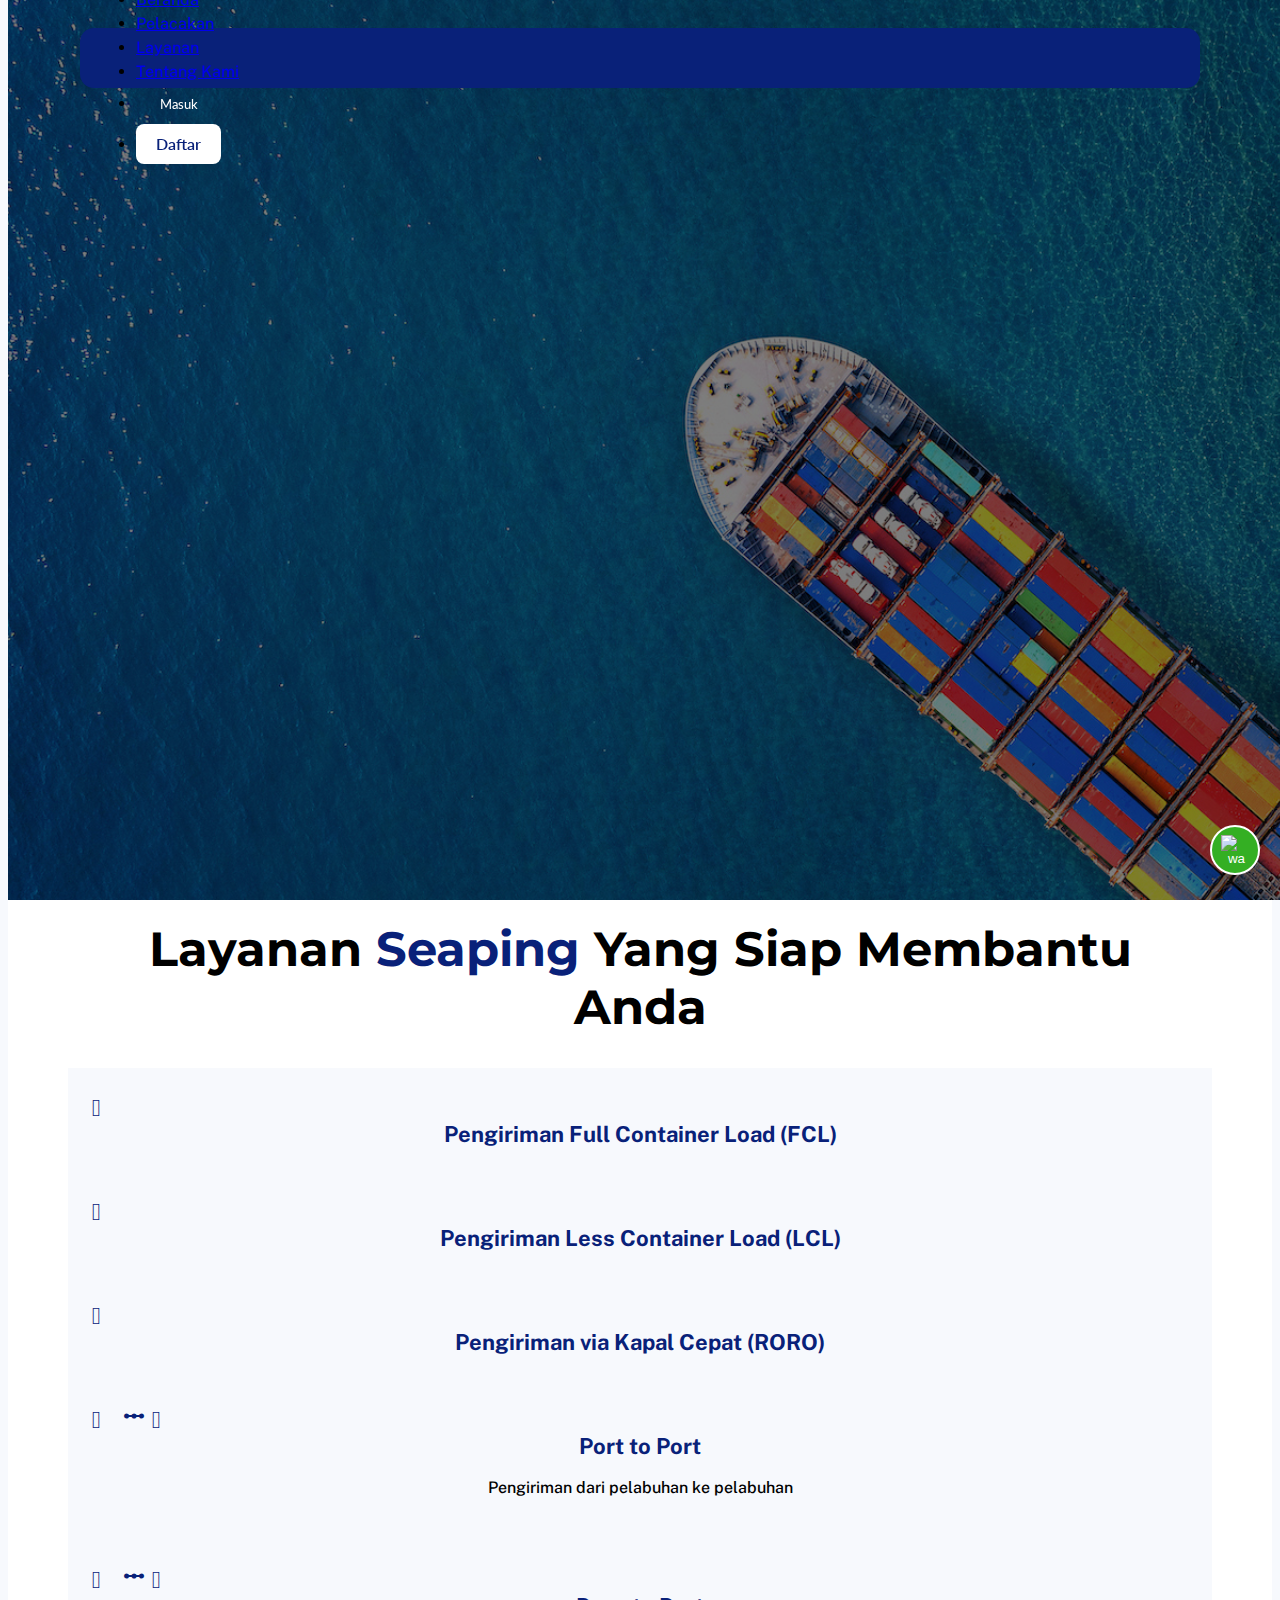
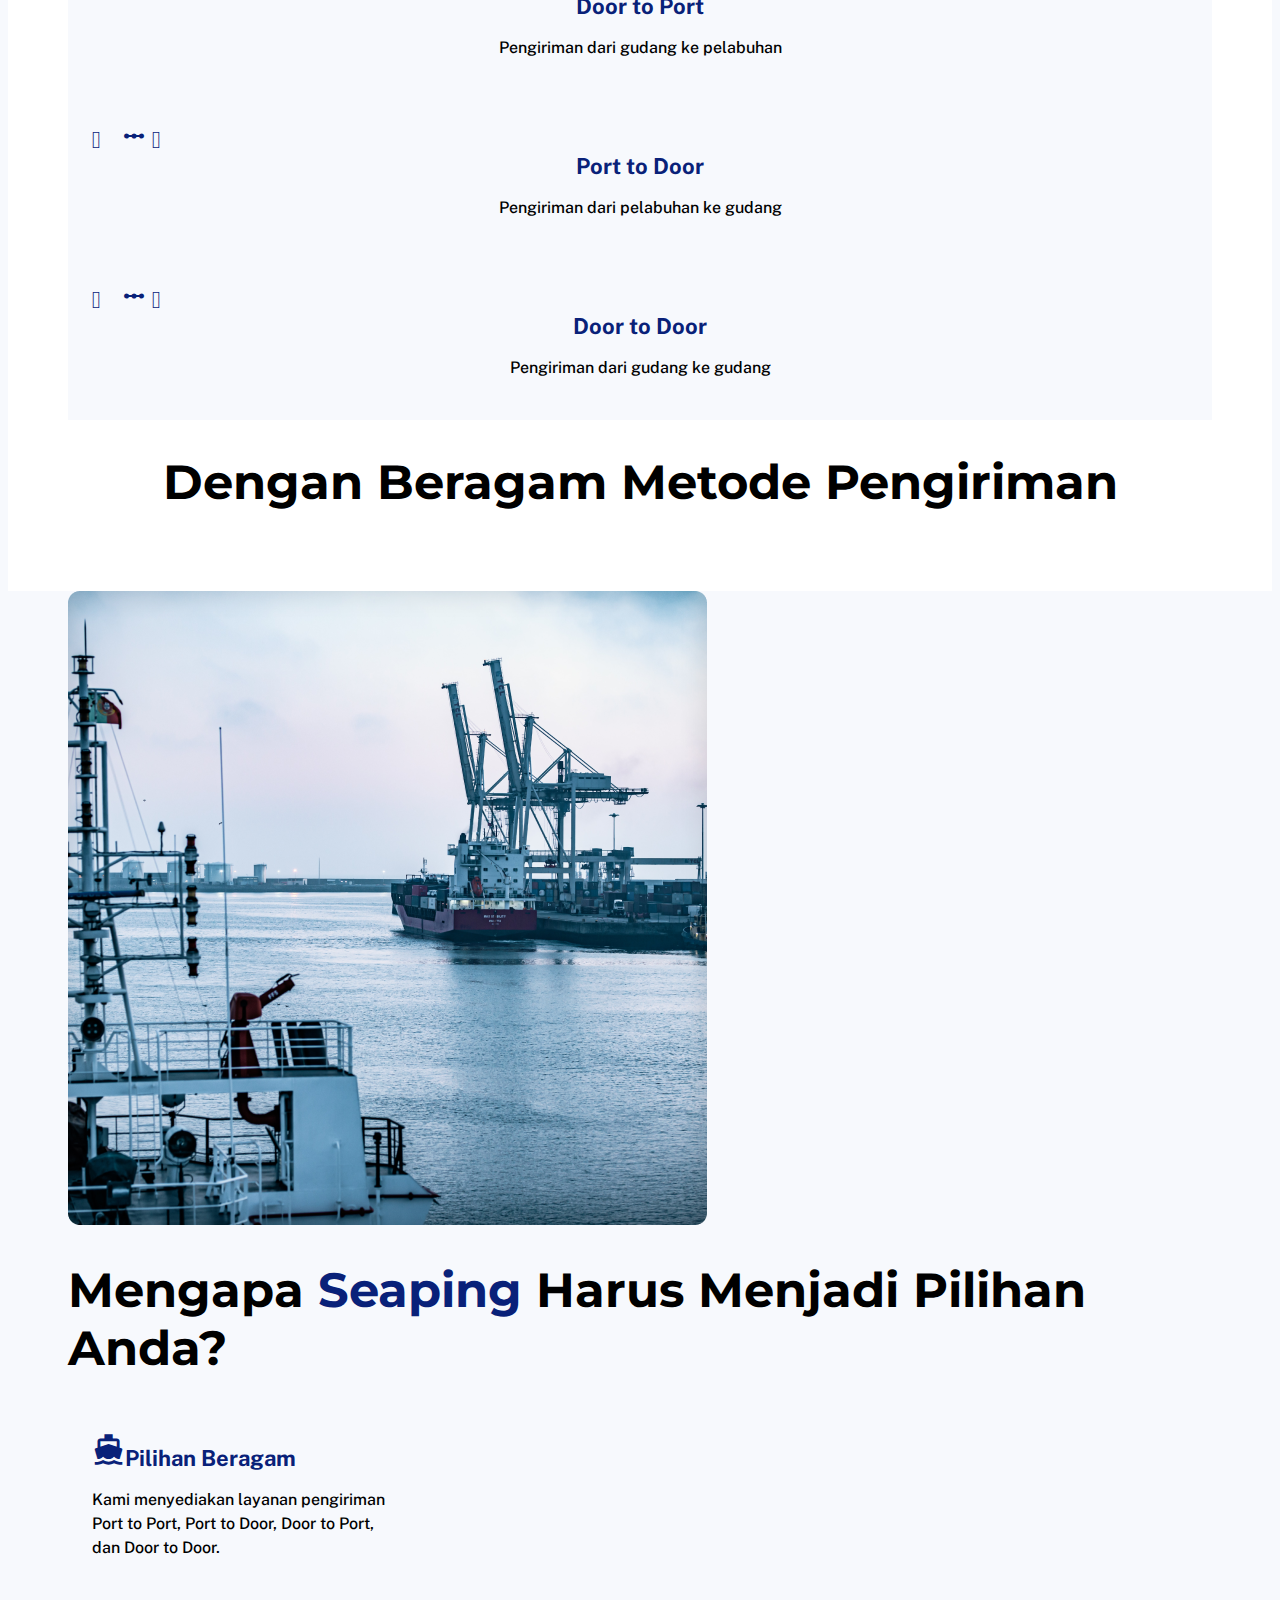
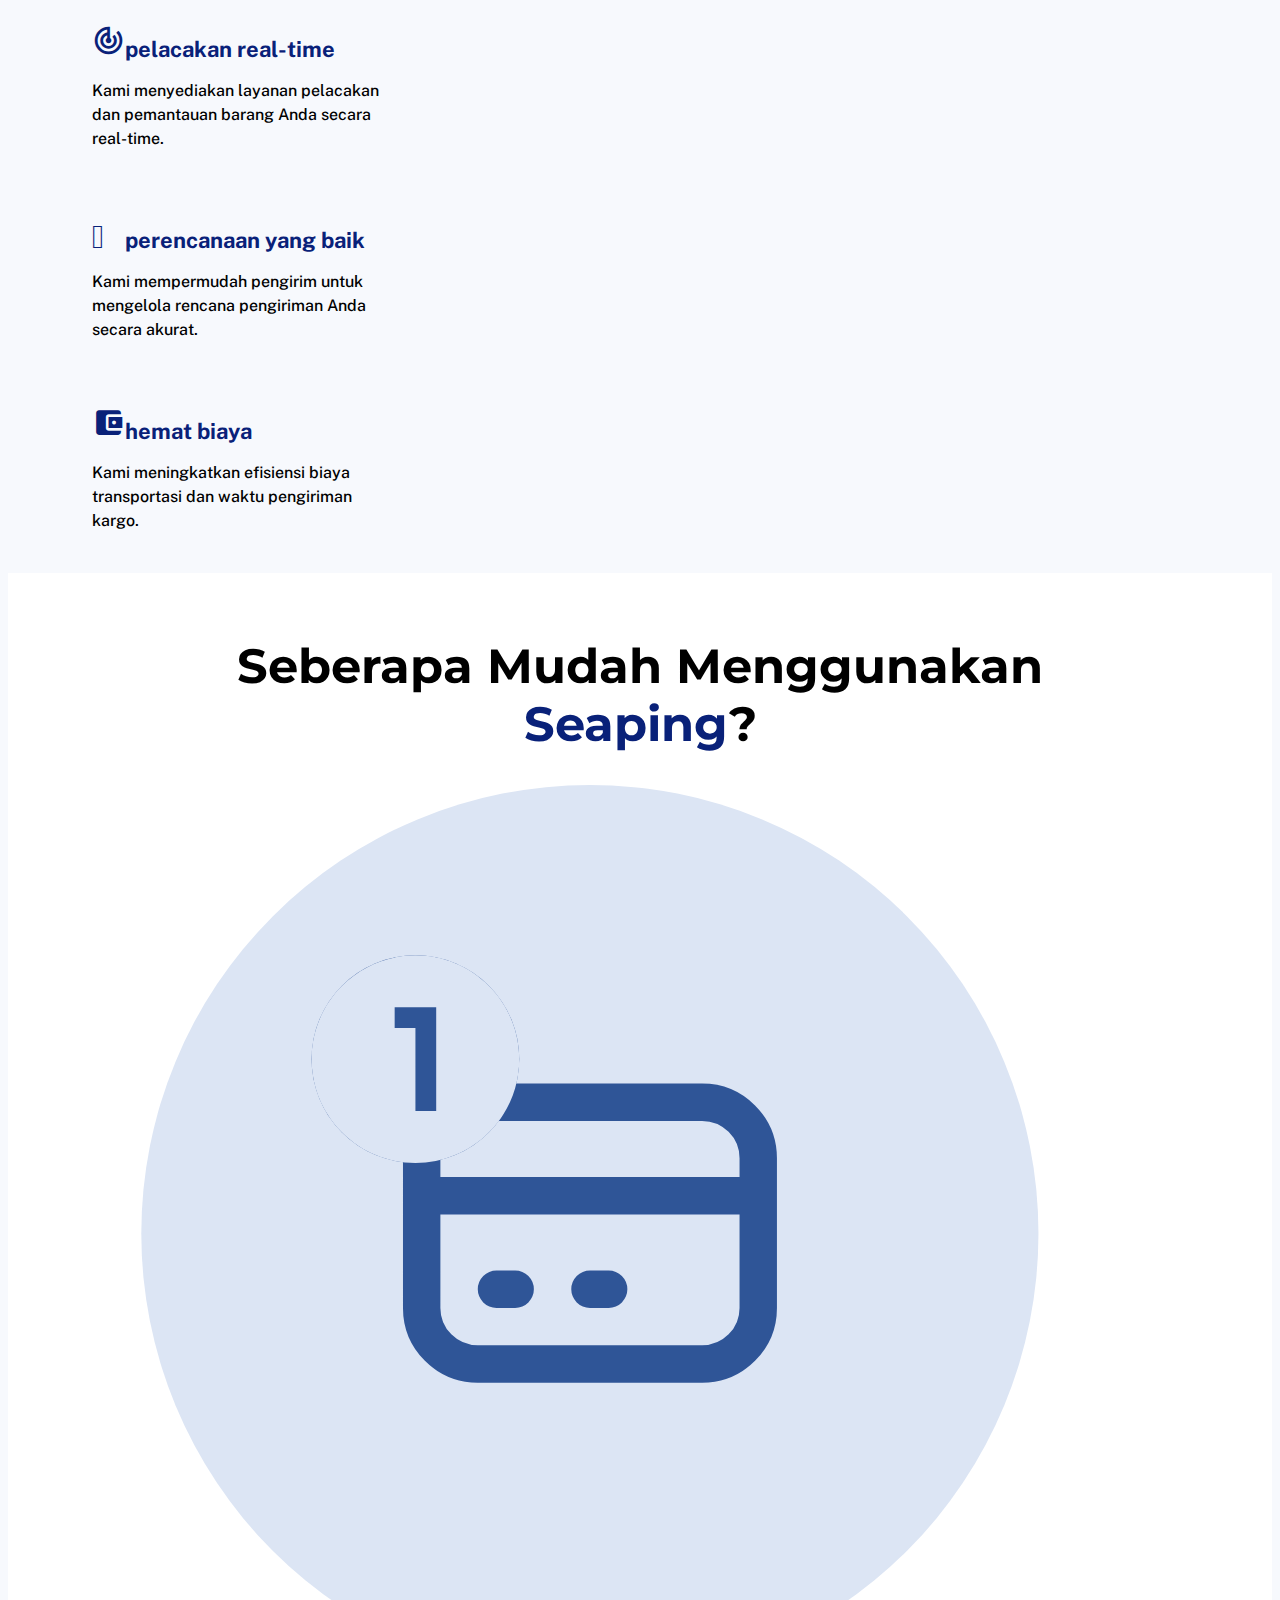
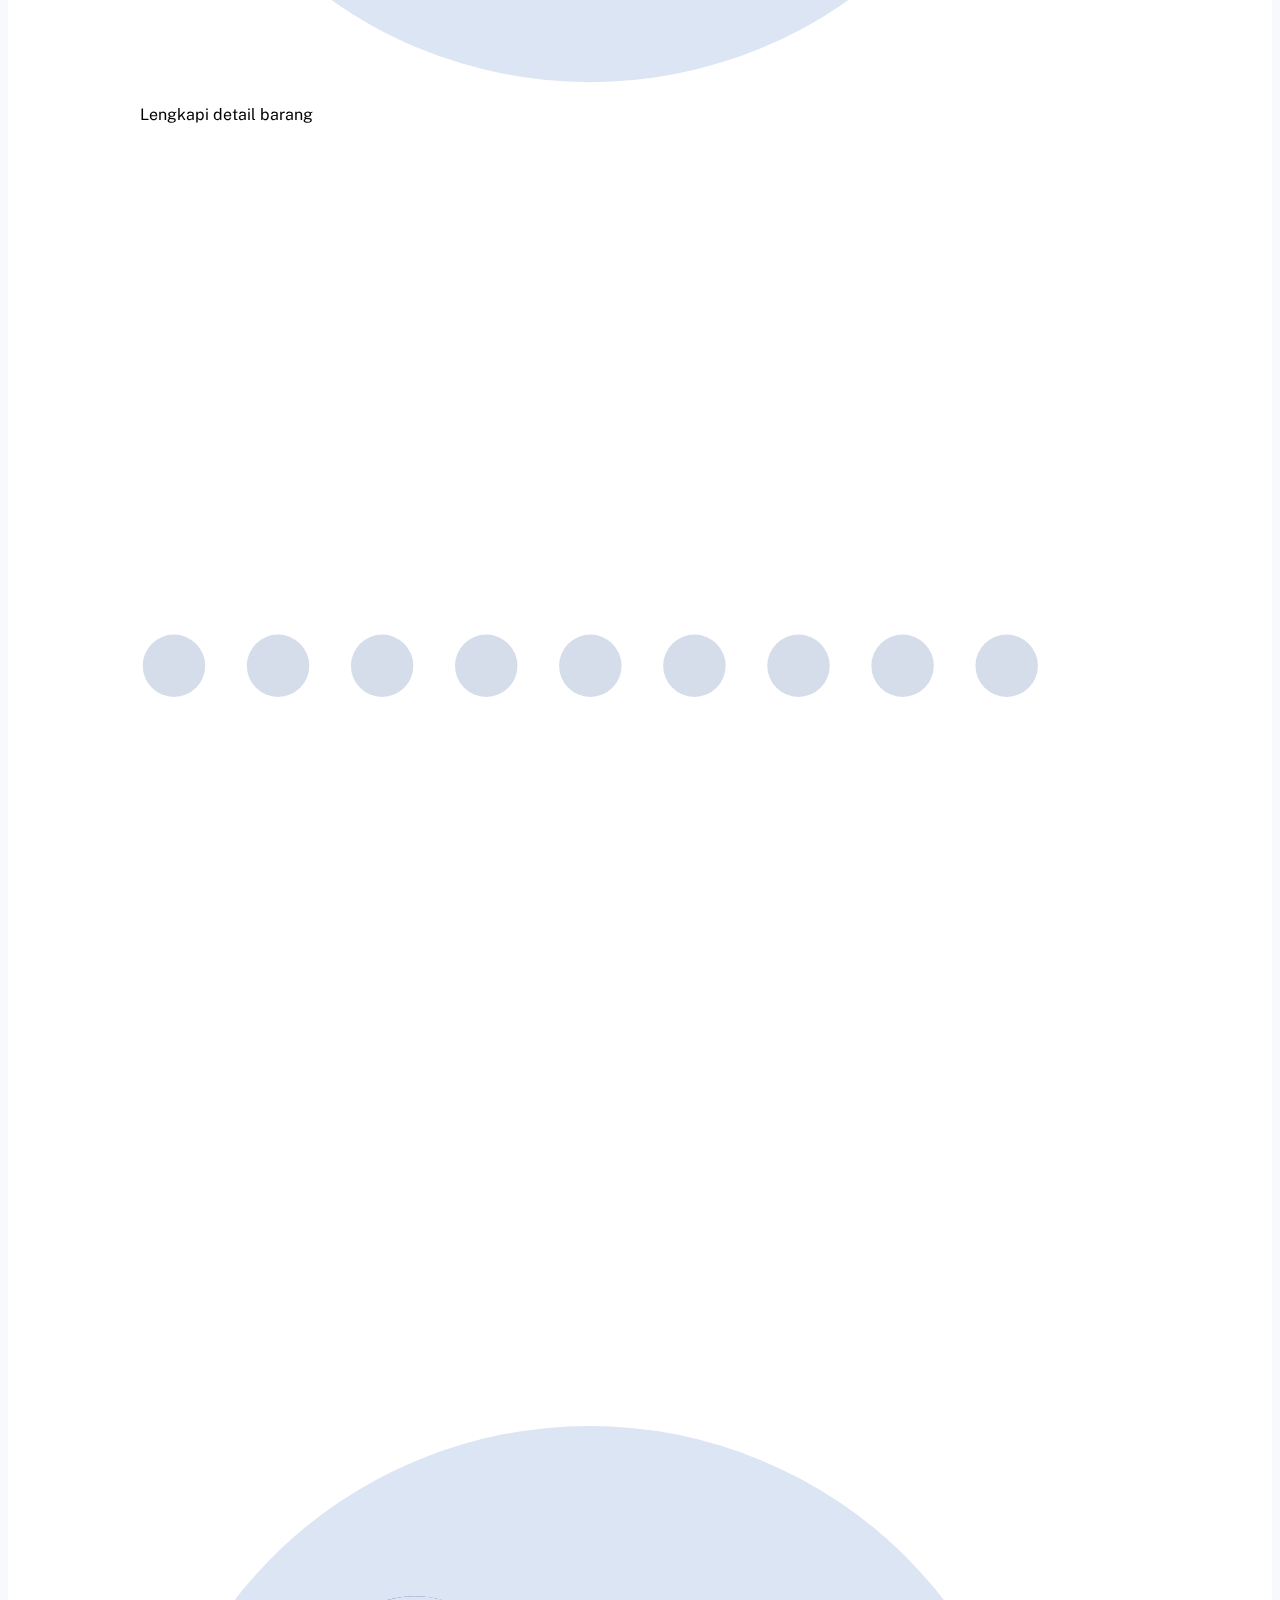
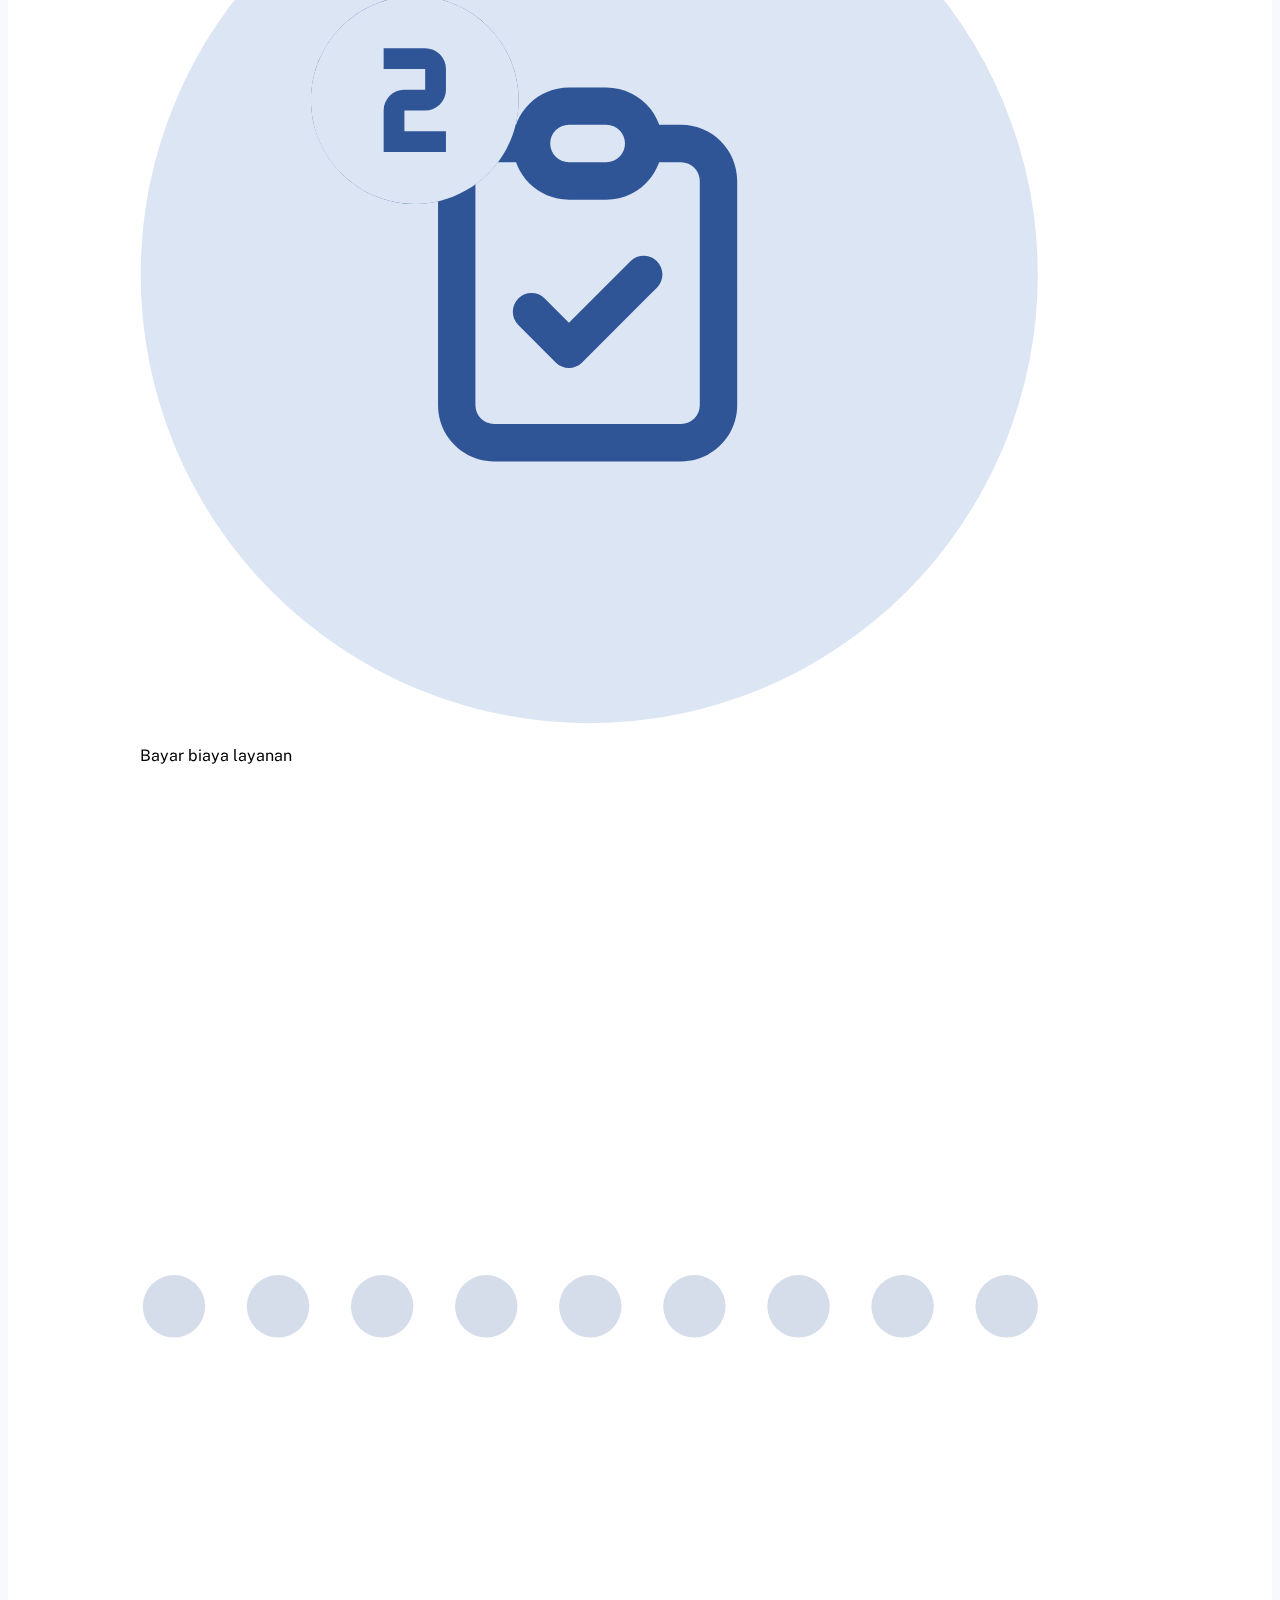
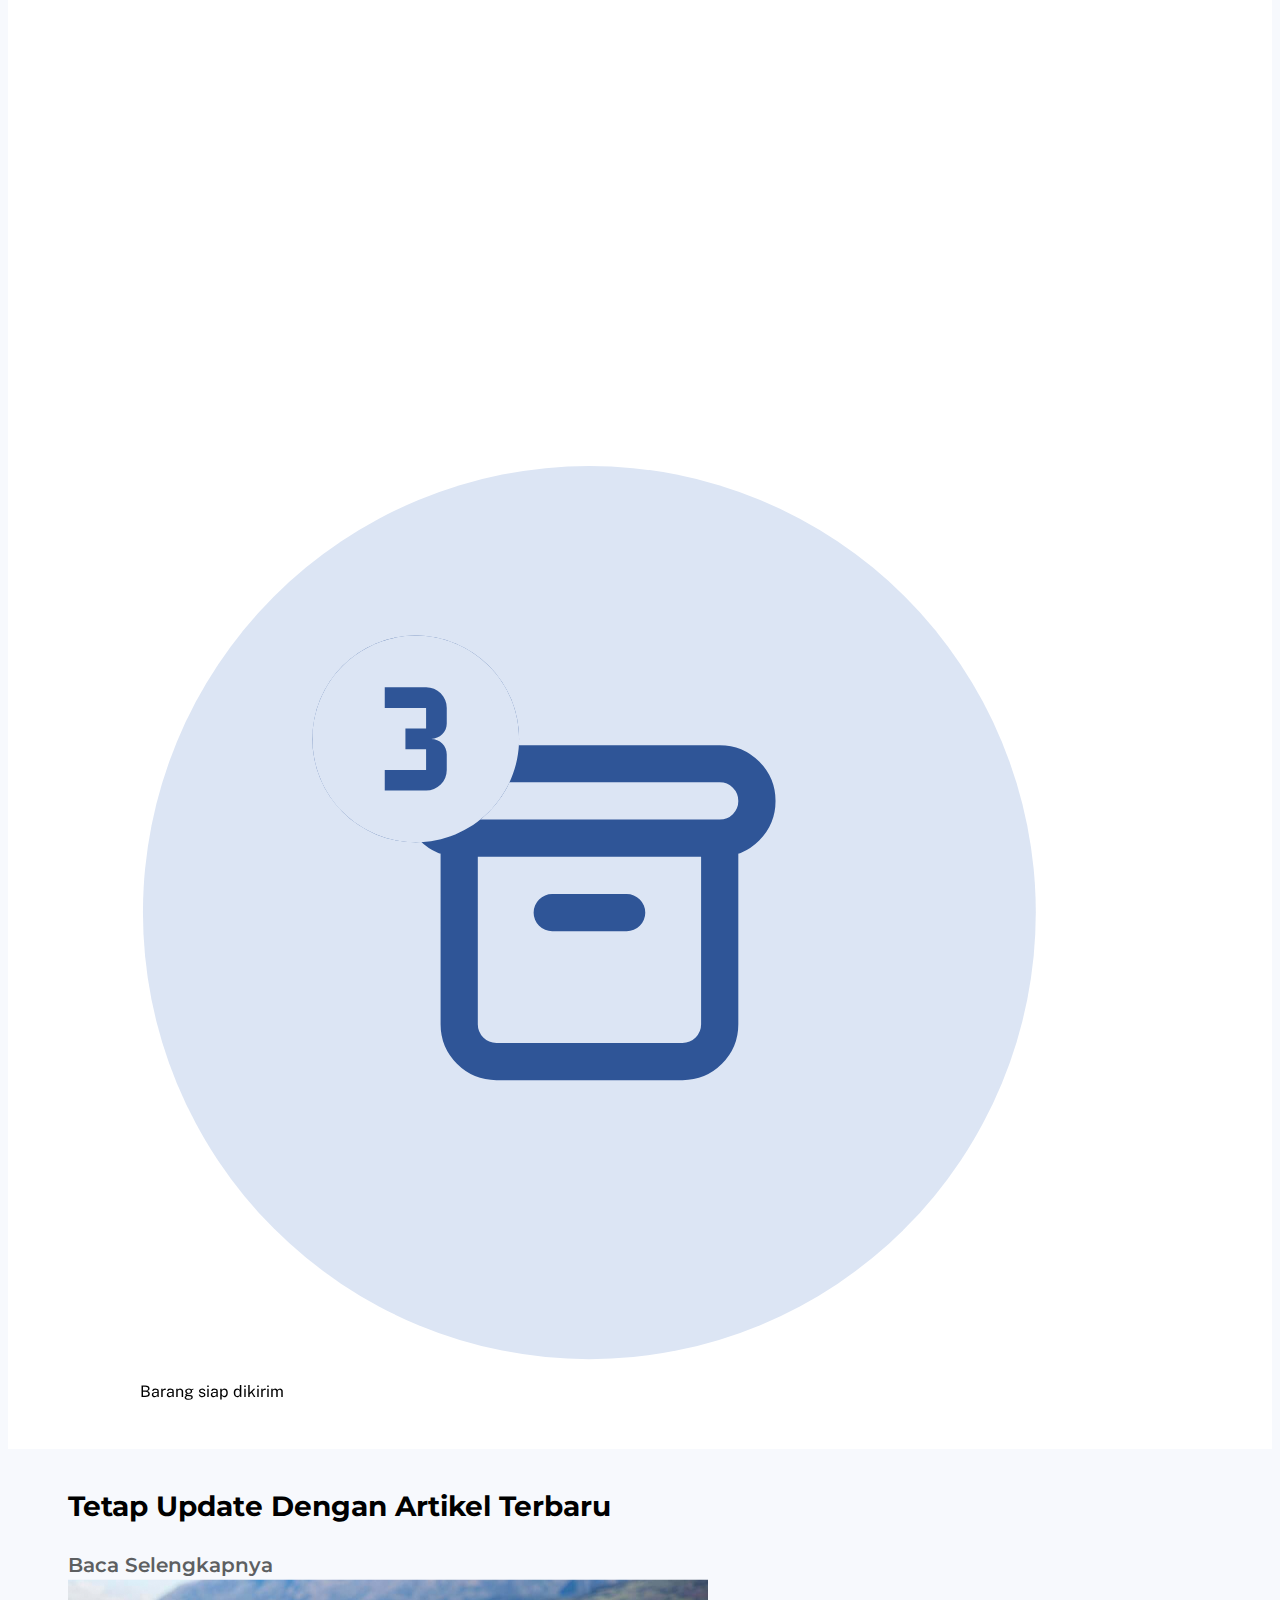
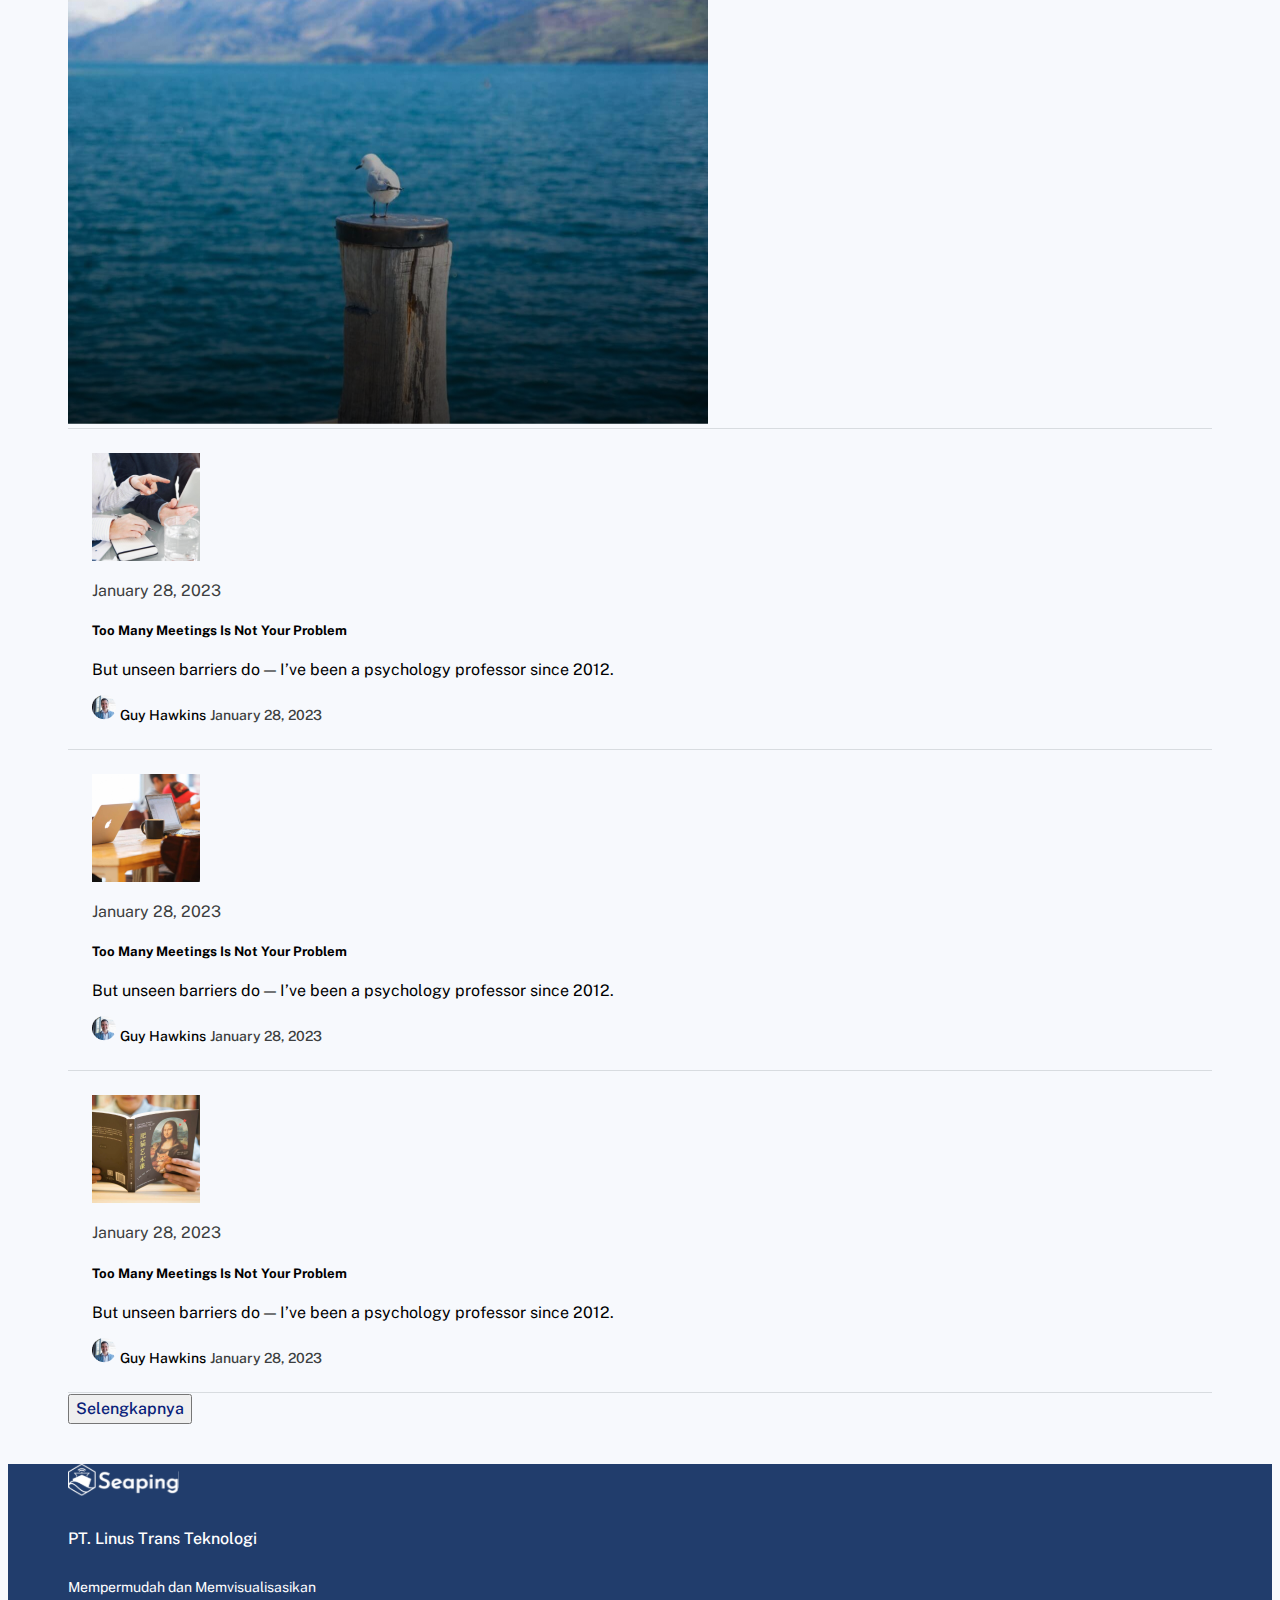
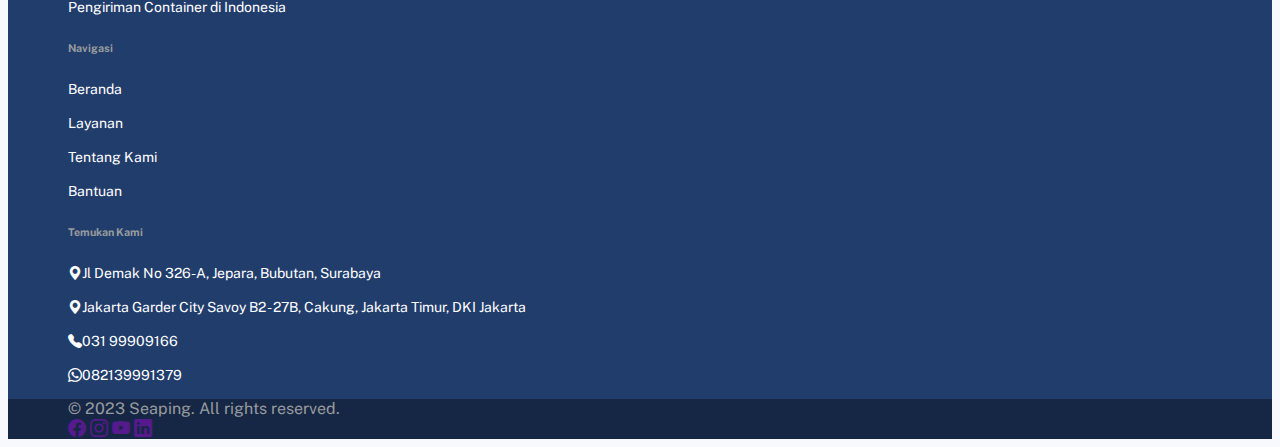
==== commit 6af1b9ec: "newhero/header,aboutus,cekresi,livemap,schedule" ====
--- a/index.html
+++ b/index.html
@@ -54,87 +54,90 @@
               </a>
               </li>
             </ul>
-            </div>
-          </div>
-        </div>
-      </nav>
+        </div>
+    </nav>
+    <img class="bg-img d-none d-lg-block HeroImageNew" src="assets/img/Hero Image New.jpg">
     <!-- Akhir Navbar -->
 
     <!-- Hero section -->
       <section id="hero">
-        <div class="container h-100 mt-4 position-relative">
-          <div class="row h-100">
-            <div class="col-lg-6 col-md-12 col-sm-12 hero-tagline">
+        <div class="container h-100 mt-4 position-relative mx-auto">
+          <div class="row h-100 ">
+            <div class="col-lg-6 col-md-12 col-sm-12 hero-tagline d-flex align-self-center flex-column">
               <h1 class="text-lg-start text-md-center text-sm-center text-xs-center">solusi logistik
                 dan angkutan maritim
                 terintegrasi</h1>
                 <p class="text-lg-start text-md-center text-sm-center text-xs-center">Kami memberikan kemudahan pengiriman barang dengan
                   beberapa pilihan layanan dari Port to Port hingga Door to Door</p>
-                  <div class="card hero-card position-absolute me-2">
-                    <div class="card-body">
-                      Cek Jadwal Pengiriman 
-                      <div class="row d-flex justify-content-center">
-                        <div class="col-lg-6 col-md-12 col-sm-12">
-                          <div class="form-group">
-                            <label class="lbl-form">Tipe Pengiriman</label>
-                            <select class="form-select" aria-label="Default select example">
-                              <option selected>Port to Port</option> 
-                              <option value="2">Port to Door</option>
-                              <option value="3">Door to Port</option>
-                              <option value="4">Door to Door</option>
-                            </select>
-                          </div>
-                        </div>
-                        <div class="col-lg-6 col-md-12">
-                          <div class="form-group">
-                            <label class="lbl-form">Tipe Muatan</label>
-                            <select class="form-select" aria-label="Default select example">
-                              <option selected>
-                                <!-- <i class="fa-solid fa-ship">&#xf21a;</i>  -->
-                                Full Container Load (FCL)</option> 
-                              <option value="2"> Less Container Load (LCL)</option>
-                            </select>
-                          </div>
-                        </div>
+            </div>
+            <div class="col-12 col-lg-6 d-flex align-self-center">
+              <div class="card hero-card  me-2">
+                <div class="card-body">
+                  Cek Jadwal Pengiriman 
+                  <div class="row d-flex justify-content-center">
+                    <div class="col-lg-6 col-md-12 col-sm-12">
+                      <div class="form-group">
+                        <label class="lbl-form">Tipe Pengiriman</label>
+                        <select class="form-select" aria-label="Default select example">
+                          <option selected>Port to Port</option> 
+                          <option value="2">Port to Door</option>
+                          <option value="3">Door to Port</option>
+                          <option value="4">Door to Door</option>
+                        </select>
                       </div>
-                      <div class="row">
-                        <div class="col-lg-6 col-md-12">
-                          <div class="form-group">
-                            <label class="lbl-form">Asal</label>
-                            <select class="form-select" aria-label="Disabled select example">
-                              <option selected> Pilih Asal</option> 
-                              <option value="2">Ambon (IDAMQ), Kep. Maluku</option>
-                              <option value="3">Balikpapan (IDBPN), Kalimantan</option>
-                              <option value="4">Banda Aceh (IDBTJ), Sumatera</option>
-                              <option value="4">...</option>
-                              <option value="4">Tual (IDTUA), Kep. Maluku</option>
-                            </select>
-                          </div>
-                        </div>
-                        <div class="col-lg-6 col-md-12">
-                          <div class="form-group">
-                            <label class="lbl-form">Tujuan</label>
-                            <select class="form-select" aria-label="Disabled select example">
-                              <option selected> Pilih Tujuan</option> 
-                              <option value="2">Ambon (IDAMQ), Kep. Maluku</option>
-                              <option value="3">Balikpapan (IDBPN), Kalimantan</option>
-                              <option value="4">Banda Aceh (IDBTJ), Sumatera</option>
-                              <option value="4">...</option>
-                              <option value="4">Tual (IDTUA), Kep. Maluku</option>
-                            </select>
-                          </div>
-                        </div>
-                      </div>   
-                      <!-- <input class="btn btn-carijadwal btn-block mt-3" type="submit" value="Cari Jadwal"></input> -->
-                      <a class="btn btn-carijadwal btn-block mt-3" href="schedule.html" role="button">Cari Jadwal</a>          
-                    </div>
-                  </div>
-            </div>
+                    </div>
+                    <div class="col-lg-6 col-md-12">
+                      <div class="form-group">
+                        <label class="lbl-form">Tipe Muatan</label>
+                        <select class="form-select" aria-label="Default select example">
+                          <option selected>
+                            <!-- <i class="fa-solid fa-ship">&#xf21a;</i>  -->
+                            Full Container Load (FCL)</option> 
+                          <option value="2"> Less Container Load (LCL)</option>
+                        </select>
+                      </div>
+                    </div>
+                  </div>
+                  <div class="row">
+                    <div class="col-lg-6 col-md-12">
+                      <div class="form-group">
+                        <label class="lbl-form">Asal</label>
+                        <select class="form-select" aria-label="Disabled select example">
+                          <option selected> Pilih Asal</option> 
+                          <option value="2">Ambon (IDAMQ), Kep. Maluku</option>
+                          <option value="3">Balikpapan (IDBPN), Kalimantan</option>
+                          <option value="4">Banda Aceh (IDBTJ), Sumatera</option>
+                          <option value="4">...</option>
+                          <option value="4">Tual (IDTUA), Kep. Maluku</option>
+                        </select>
+                      </div>
+                    </div>
+                    <div class="col-lg-6 col-md-12">
+                      <div class="form-group">
+                        <label class="lbl-form">Tujuan</label>
+                        <select class="form-select" aria-label="Disabled select example">
+                          <option selected> Pilih Tujuan</option> 
+                          <option value="2">Ambon (IDAMQ), Kep. Maluku</option>
+                          <option value="3">Balikpapan (IDBPN), Kalimantan</option>
+                          <option value="4">Banda Aceh (IDBTJ), Sumatera</option>
+                          <option value="4">...</option>
+                          <option value="4">Tual (IDTUA), Kep. Maluku</option>
+                        </select>
+                      </div>
+                    </div>
+                  </div>   
+                  <!-- <input class="btn btn-carijadwal btn-block mt-3" type="submit" value="Cari Jadwal"></input> -->
+                  <a class="btn btn-carijadwal btn-block mt-3" href="schedule.html" role="button">Cari Jadwal</a>          
+                </div>
+              </div>
+            </div>
+                  
+            
             <!-- <div class="col-md-6 ">
               <img src="assets/img/Hero Image.png" alt="" class="position-absolute end-0 top-0 img-hero">
             </div> -->
           </div>
-            <img src="assets/img/Hero Image.png" alt="" class="position-absolute d-none d-lg-block end-0 top-0 img-hero">
+            <!-- <img src="assets/img/Hero Image.png" alt="" class="position-absolute d-none d-lg-block end-0 top-0 img-hero"> -->
           </div>
       </section>
     <!-- End of Hero section -->
@@ -150,31 +153,31 @@
 
     <!-- layanan -->
       <section id="layanan">
-        <div class="container h-100 position-relative">
+        <div class="container h-100 position-relative mx-auto">
           <div class="row my-5">
             <div class="col-lg-6 col-md-12 col-sm-12 layanan-tagline d-flex align-self-center">
               <h1>layanan <span class="main-color">seaping</span> yang siap membantu anda</h1>
             </div>
             <div class="col-lg-6 col-md-12 col-sm-12">
               <div class="row card-tagline">
-                <div class="col-md-4 col-sm-12 px-2 mb-3 d-flex align-items-stretch">
-                  <div class="card">
+                <div class="col-sm-4 col-12 px-2 mb-3 d-flex align-items-stretch ">
+                  <div class="card mx-auto">
                     <div class="card-body p-3 p-md-4">
                       <span class="material-icons d-flex justify-content-center main-color">&#xe1a1;</span>
                       <h5>Pengiriman Full Container Load (FCL)</h5>
                     </div>
                   </div>
                 </div>
-                <div class="col-md-4 px-2 mb-3 d-flex align-items-stretch">
-                  <div class="card">
+                <div class="col-sm-4 px-2 mb-3 d-flex align-items-stretch">
+                  <div class="card mx-auto">
                     <div class="card-body p-3 p-md-4">
                       <span class="material-icons d-flex justify-content-center main-color">&#xe1a1;</span>
                       <h5>Pengiriman Less Container Load (LCL)</h5>
                     </div>
                   </div>
                 </div>
-                <div class="col-md-4 px-2 mb-3 d-flex align-items-stretch">
-                  <div class="card">
+                <div class="col-sm-4 px-2 mb-3 d-flex align-items-stretch">
+                  <div class="card mx-auto">
                     <div class="card-body p-3 p-md-4">
                       <span class="material-icons d-flex justify-content-center main-color">&#xeff5;</span>
                       <h5>Pengiriman via Kapal Cepat
@@ -242,7 +245,7 @@
 
     <!-- Mengapa -->
       <section id="mengapa">
-        <div class="container">
+        <div class="container h-100 position-relative mx-auto">
           <div class="row my-5">
             <div class="col-md-6">
               <img src="assets/img/Hero Image2.png" alt="" class="img-fluid d-none d-lg-block start-0 top-0">
@@ -293,7 +296,7 @@
 
     <!-- Tutorial -->
       <section id="tutorial">
-        <div class="container h-100 position-relative">
+        <div class="container h-100 position-relative mx-auto">
           <div class="row ">
             <div class="col tutor-tagline mb-3">
               <h1>seberapa mudah menggunakan <span class="main-color">seaping</span>?</h1>
@@ -345,7 +348,7 @@
 
     <!-- Artikel -->
       <section id="artikel">
-        <div class="container h-100 position-relative">
+        <div class="container h-100 position-relative mx-auto">
           <div class="row mx-md-2">
             <div class="col-lg-9 col-md-12">
               <h3 class="mb-3">Tetap Update Dengan Artikel Terbaru</h3>
@@ -391,7 +394,7 @@
               <div class="card">
                 <div class="card-body px-lg-0 px-md-3 py-4">
                     <div class="row">
-                        <div class="col-4 col-lg-3 col-md-2 d-flex justify-content-end">
+                        <div class="col-4 col-lg-3 col-md-2 d-flex justify-content-end align-items-center px-0">
                             <img src="assets/img/blog/2.png" class="img-fluid rounded" alt="">
                         </div>
                         <div class="col-8 col-lg-9 col-md-10">
@@ -412,7 +415,7 @@
               <div class="card border-0">
                 <div class="card-body px-lg-0 px-md-3 pt-4 pb-0">
                     <div class="row">
-                        <div class="col-4 col-lg-3 col-md-2 d-flex justify-content-end">
+                        <div class="col-4 col-lg-3 col-md-2 d-flex justify-content-end align-items-center px-0">
                             <img src="assets/img/blog/1.png" class="img-fluid rounded" alt="">
                         </div>
                         <div class="col-8 col-lg-9 col-md-10">
@@ -440,12 +443,13 @@
         </div>
       </section>
     <!-- end of artikel -->
+  </div>
   </body>
 
   <!-- footer -->
   <section class="">
     <footer class="footer-ats text-white">
-      <div class="container py-3">
+      <div class="container py-3 mx-auto">
         <div class="row">
           <div class="col-md-4 col-lg-5 col-xl-5 mt-3 ftrats">
             <img src="assets/img/Logo.svg" alt="Logo" height="32px" class="d-inline-block align-text-top mb-3"/>
@@ -483,7 +487,7 @@
         </div>
       </div>
       <div class="footer-bwh text-start py-3">
-        <div class="container">
+        <div class="container mx-auto">
           <div class="row">
             <div class="col-12 col-lg-9 col-md-8 align-self-center text-center text-md-start">
               © 2023 Seaping. All rights reserved.
--- a/css/custom.css
+++ b/css/custom.css
@@ -1,7 +1,7 @@
   @import url('https://fonts.googleapis.com/css2?family=Lato&family=Montserrat:wght@400;700&family=Public+Sans:wght@400;500;700;800&display=swap');
 
 :root {
-  --main-color: #2f5597;
+  --main-color: #092179;
   --body-color: #F7F9FD;
 
   --main-font: "Public Sans", sans-serif;
@@ -45,13 +45,12 @@
 .container{
   margin-left: 60px;
   margin-right: 60px;
-  width: auto;
 }
 
 @media screen and (max-width:500px) {
   .container{
-    margin-left: 8px;
-    margin-right: 8px;
+    margin-left: 20px;
+    margin-right: 20px;
     width: auto;
   }
 }
@@ -73,6 +72,12 @@
   align-items: center;
   gap: 260px;
   height: 60px;
+}
+
+.sticky-top{
+  position: -webkit-sticky !important;
+    position: sticky;
+    top: 0;
 }
 
 @media screen and (max-width:500px){
@@ -136,8 +141,19 @@
 
 /* Hero section */
 #hero{
+  /* margin-top: 110px; */
+  height: 80vh;
+  width: 100%;
+}
+/* #hero .row{
+  margin-top: 50px;
+} */
+.mt-8{
+  margin-top: 100px;
+}
+.HeroImageNew{
+  filter: brightness(50%);
   height: 100vh;
-  width: 100%;
 }
 
 /* @media screen and (min-width:1000px) {
@@ -146,7 +162,7 @@
   }
 } */
 
-@media screen and (min-width:500px) and (max-width:1000px){
+@media screen and (min-width:500px) and (max-width:992px){
   #hero{
     height: 80vh;
   }
@@ -208,7 +224,7 @@
 
 
 .btn-carijadwal{
-  background: #2F5597;
+  background: #092179;
   border-radius: 8px;
   display: flex;
   flex-direction: row;
@@ -229,7 +245,7 @@
 }
 
 .btn-carijadwal:hover{
-  background: #2F5597;
+  background: #092179;
   border-radius: 8px;
   display: flex;
   flex-direction: row;
@@ -287,7 +303,7 @@
   font-family: var(--button-font);
   font-size: 16px;
   margin-left: 5px;
-  transition: .2s;
+  transition: .8s;
   line-height: 0px;
   display: none;
 }
@@ -320,6 +336,8 @@
   line-height: 58px;
   text-transform: capitalize;
   text-align: center;
+  padding-right: 20px;
+  padding-left: 20px;
 }
 
 
@@ -393,7 +411,7 @@
     padding-bottom: 24px ;
   }
   .card-tagline{
-    padding: 0 12px;
+    padding: 0 20px;
   }
   .card-tagline .card{
     display: block;
@@ -655,6 +673,13 @@
 
 /* about.html style */
 /* tentang style */
+/* #tentang{
+  margin-top: 110px;
+} */
+/* #tentang .container{
+  margin-left: 20px;
+  margin-right: 20px;
+} */
 .tentang-tagline h1{
   font-family: var(--heading-font);
   font-style: normal;
@@ -684,6 +709,10 @@
 
 .card-body{
   padding: 24px;
+}
+
+.logoabout{
+  max-width: 100%;
 }
 
 /* Temukan style */
@@ -1174,6 +1203,20 @@
   color: #20573D;
 }
 
+.labelsch p{
+  background-color: #F7F7F7;
+  padding: 4px 12px;
+  border-radius: 96px;
+  margin: 0;
+  font-family: 'Lato';
+  font-style: normal;
+  font-weight: 500;
+  font-size: 14px;
+  line-height: 20px;
+  text-align: center;
+  color: #20573D;
+}
+
 .tujuancardsch{
   padding-left: 90px;
 }
@@ -1195,7 +1238,7 @@
   width: 82px;
   height: 40px;
 
-  background: #2F5597;
+  background: #092179;
   color: white;
   text-decoration: none;
   border-radius: 8px;
@@ -1215,7 +1258,7 @@
   width: 100%;
   height: 40px;
 
-  background: #2F5597;
+  background: #092179;
   color: white;
   text-decoration: none;
   border-radius: 8px;
@@ -1224,6 +1267,12 @@
   font-weight: 600;
   font-size: 16px;
   line-height: 24px;
+}
+.pesan a:hover{
+  color: #e2e2e2;
+}
+.btn-pesan-tab a:hover{
+  color: #FFF;
 }
 /* .btn-sch{
   width: 262.25px;
@@ -1377,7 +1426,7 @@
 }
 
 #register form{
-  margin: 240px;
+  margin: 40px 240px ;
   width: fit-content;
 }
 
@@ -1389,7 +1438,7 @@
 }
 @media screen and (max-width:500px) {
   #register form{
-    margin: 20px;
+    margin: auto;
     width: fit-content;
   }
 }
@@ -1436,7 +1485,7 @@
     text-transform: capitalize;
   }
   .btn-carijadwal{
-    background: #2F5597;
+    background: #092179;
     border-radius: 8px;
     display: flex;
     flex-direction: row;
@@ -1557,6 +1606,15 @@
   }
 }
 
+@media screen and (min-width:992px){
+  #hero{
+    /* margin-top: 100px; */
+  }
+  .hero-tagline{
+    color: #fff;
+  }
+}
+
 /* Bendo */
 .filter-tab{
   display: none;
@@ -1568,7 +1626,7 @@
 .input-group-append {
   cursor: pointer;
 }
-@media (max-width:1000px){
+@media (max-width:992px){
   #inputrute .card{
     display: none;
   } 
@@ -1653,7 +1711,7 @@
 
 /* Primary/Main */
 
-background: #2F5597;
+background: #092179;
 border-radius: 8px;
 
 /* Inside auto layout */
@@ -1679,7 +1737,7 @@
 
 border-radius: 8px;
 background: none;
-border:1px solid #2F5597;
+border:1px solid #092179;
 
 /* Inside auto layout */
 
@@ -1691,7 +1749,7 @@
 }
 
 
-@media (max-width: 1000px) {
+@media (max-width: 992px) {
   nav .navbar-brand {
   margin-bottom: 21px;
 }
@@ -1933,7 +1991,7 @@
 }
 @media screen and (max-width:780px){
   #hasilsch h5{
-      font-size: 12px;
+      font-size: 16px;
   }
   #hasilsch p{
     font-size: 12px;
@@ -1950,7 +2008,7 @@
   width: 104;
   height: 44px;
   left: calc(45% - 164px/2);
-  top: 810px;
+  bottom: 50px;
   overflow: hidden;
   /* width: 50px; */
   padding-left: 9px;
@@ -1962,7 +2020,7 @@
   z-index: 99;
   color: white;
   transition: .2s;
-  background-color:  #2F5597;
+  background-color:  #092179;
   font-family: 'Public Sans';
 font-style: normal;
 font-weight: 500;
@@ -1996,20 +2054,4 @@
 #filter.btn-floating:hover span{
   display: inline-block;
 }
-.tab-row .woy{
-  background-color: #F7F7F7;
-  padding: 4px 12px;
-  border-radius: 96px;
-  /* margin: 0; */
-  height: 28px;
-  display: inline;
-
-  font-family: 'Lato';
-  font-style: normal;
-  font-weight: 500;
-  font-size: 14px;
-  /* line-height: 20px; */
-  /* text-align: center; */
-  color: #20573D;
-}
 }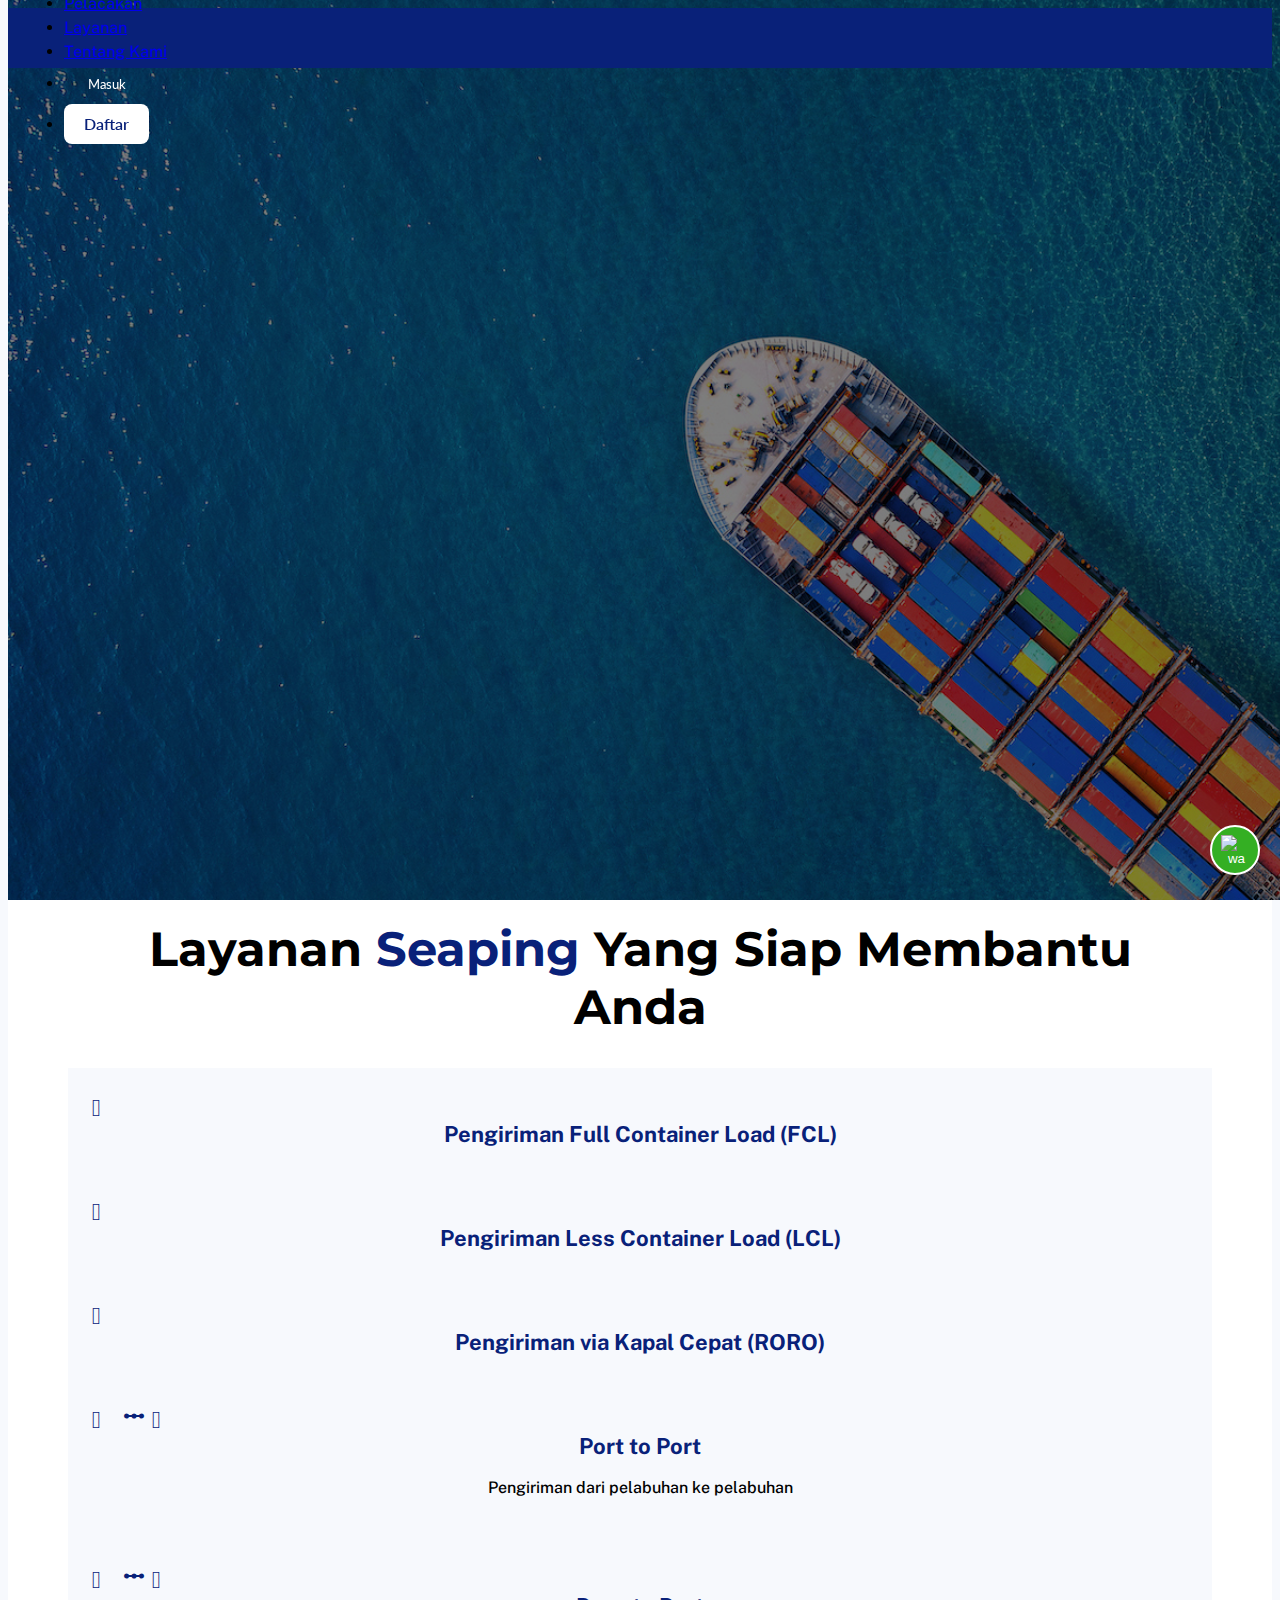
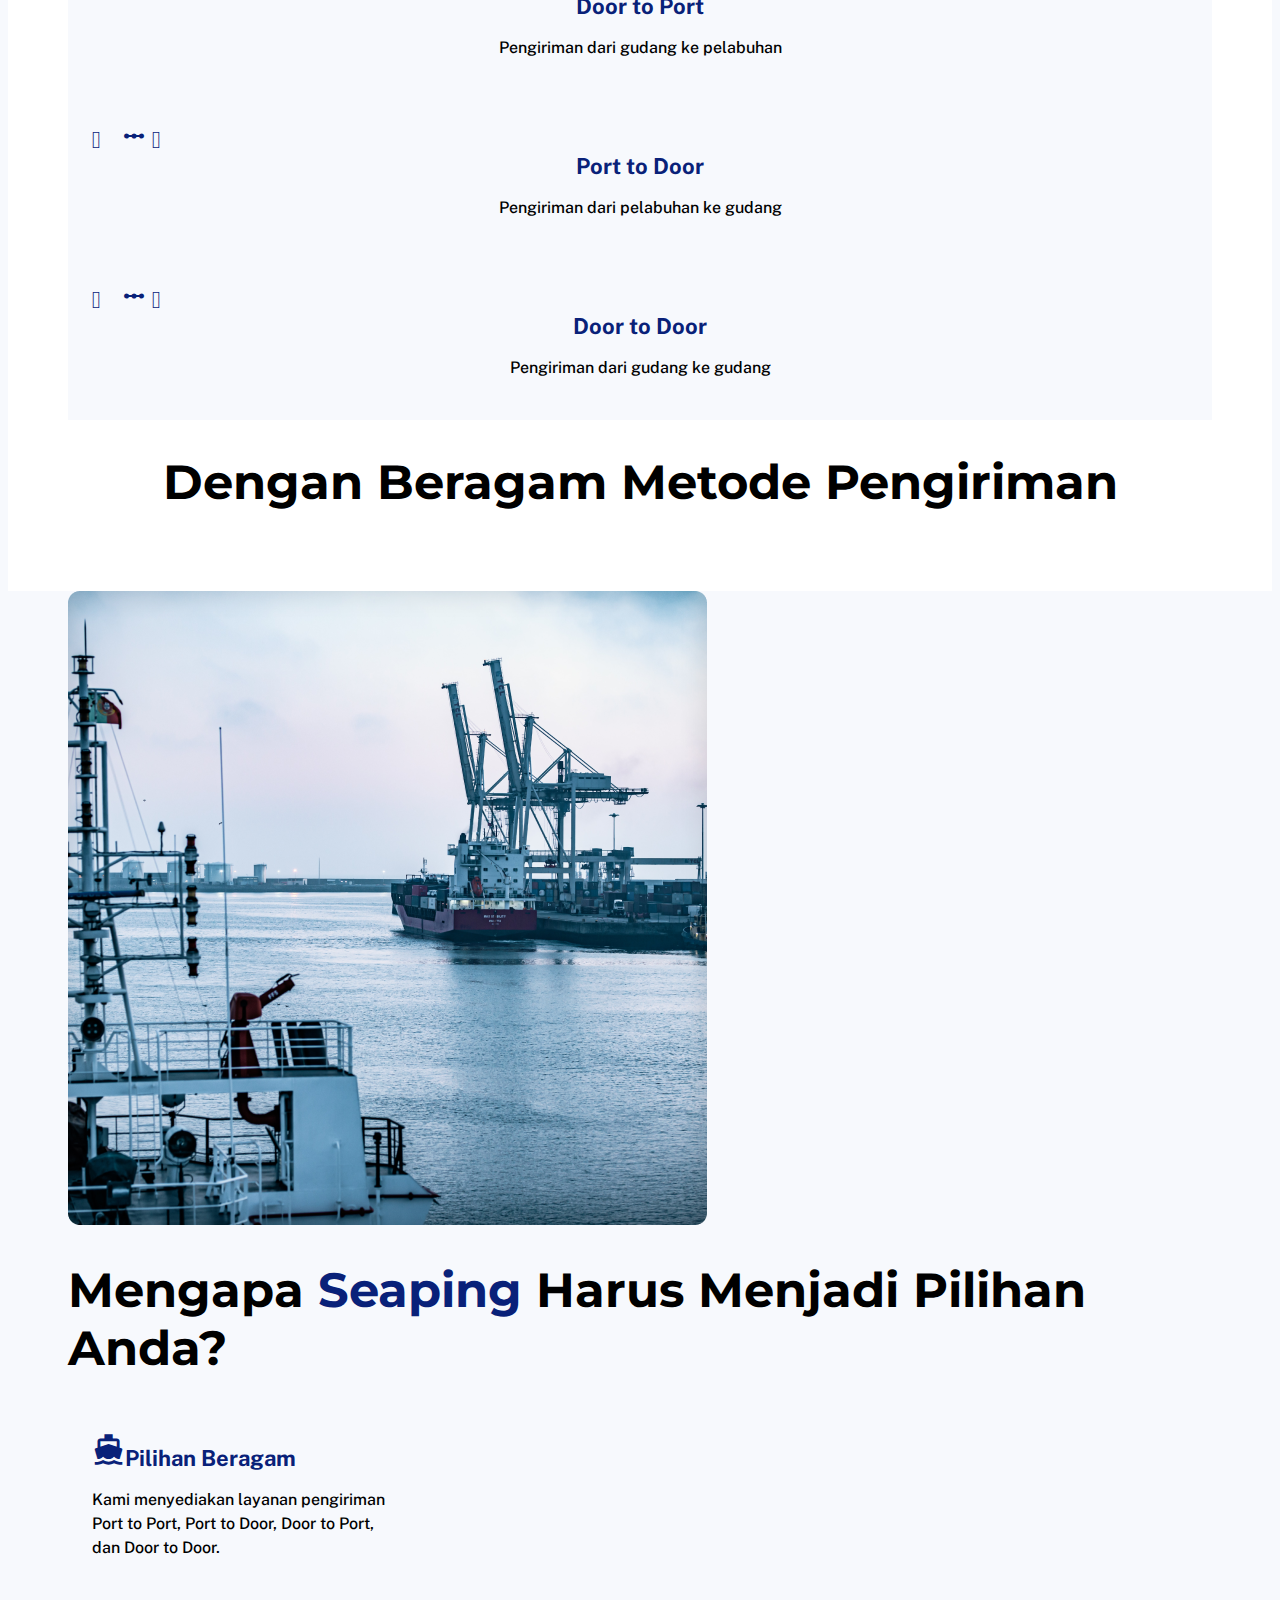
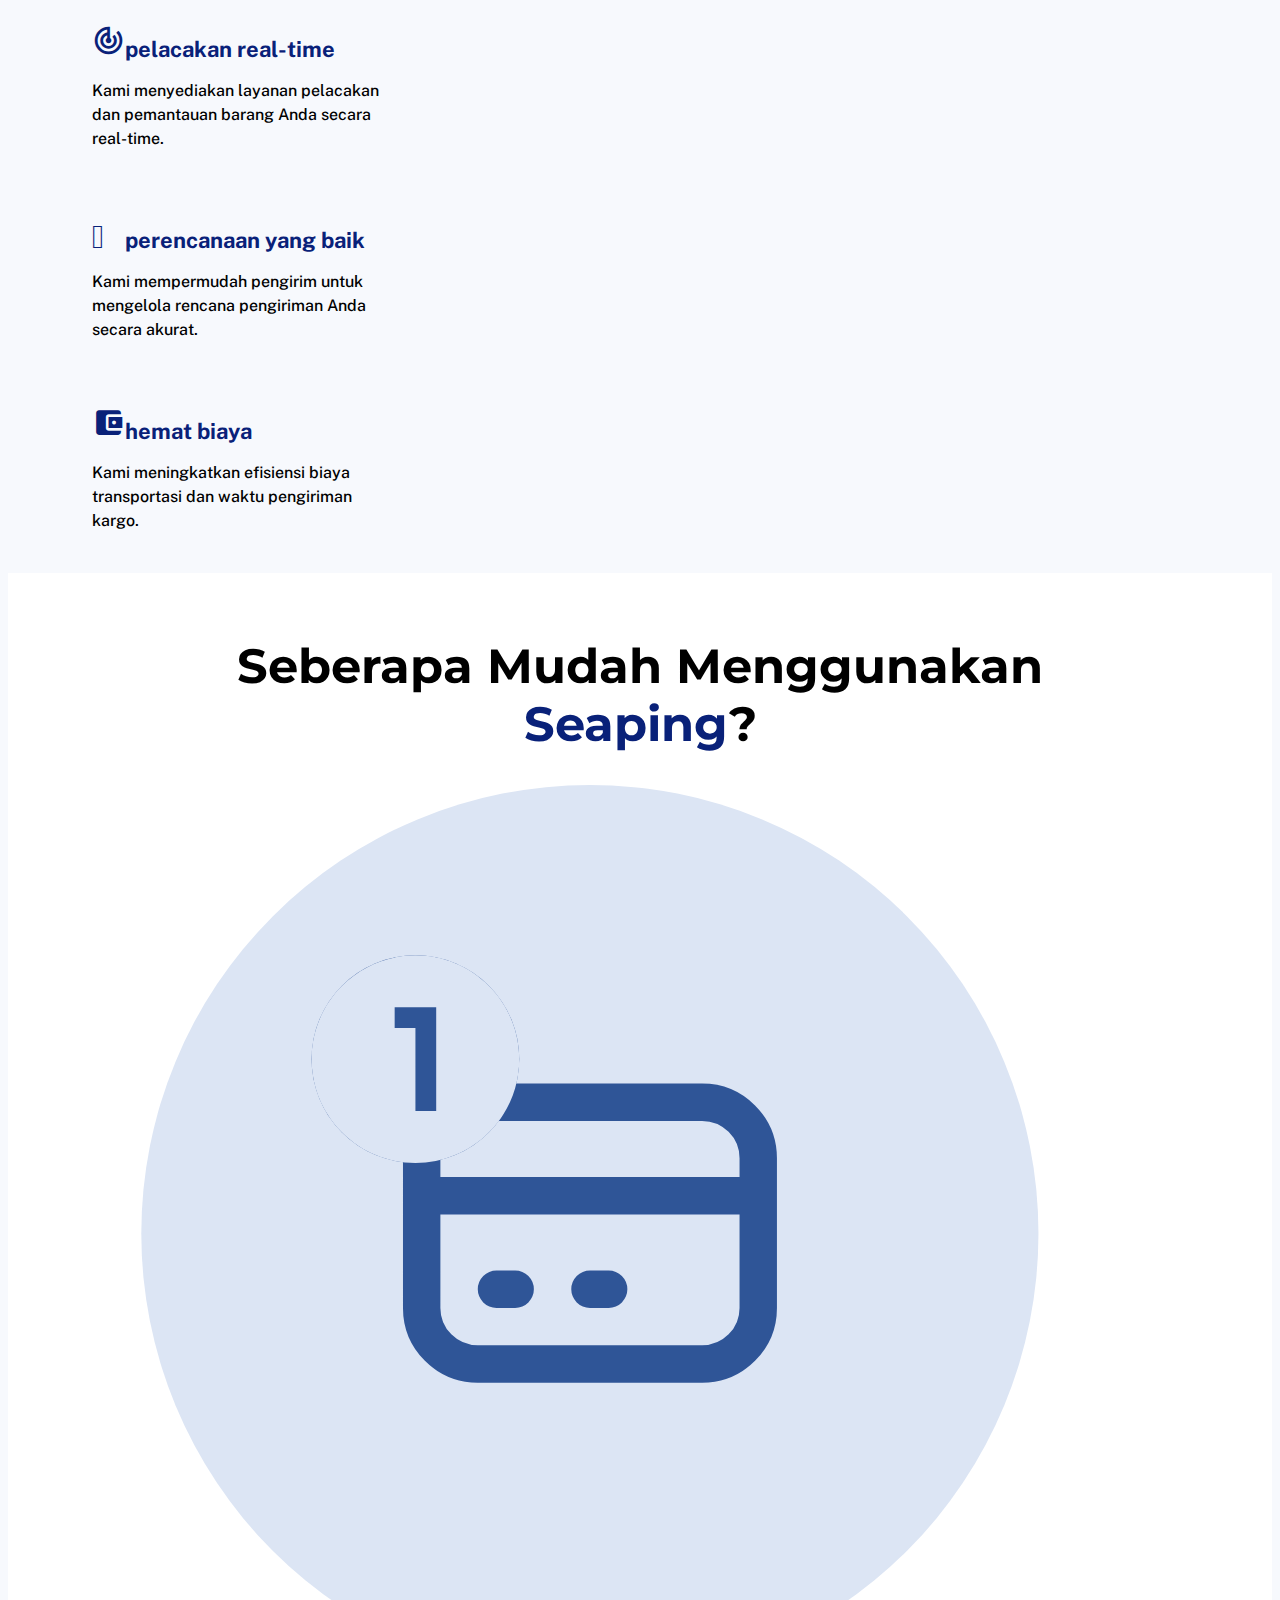
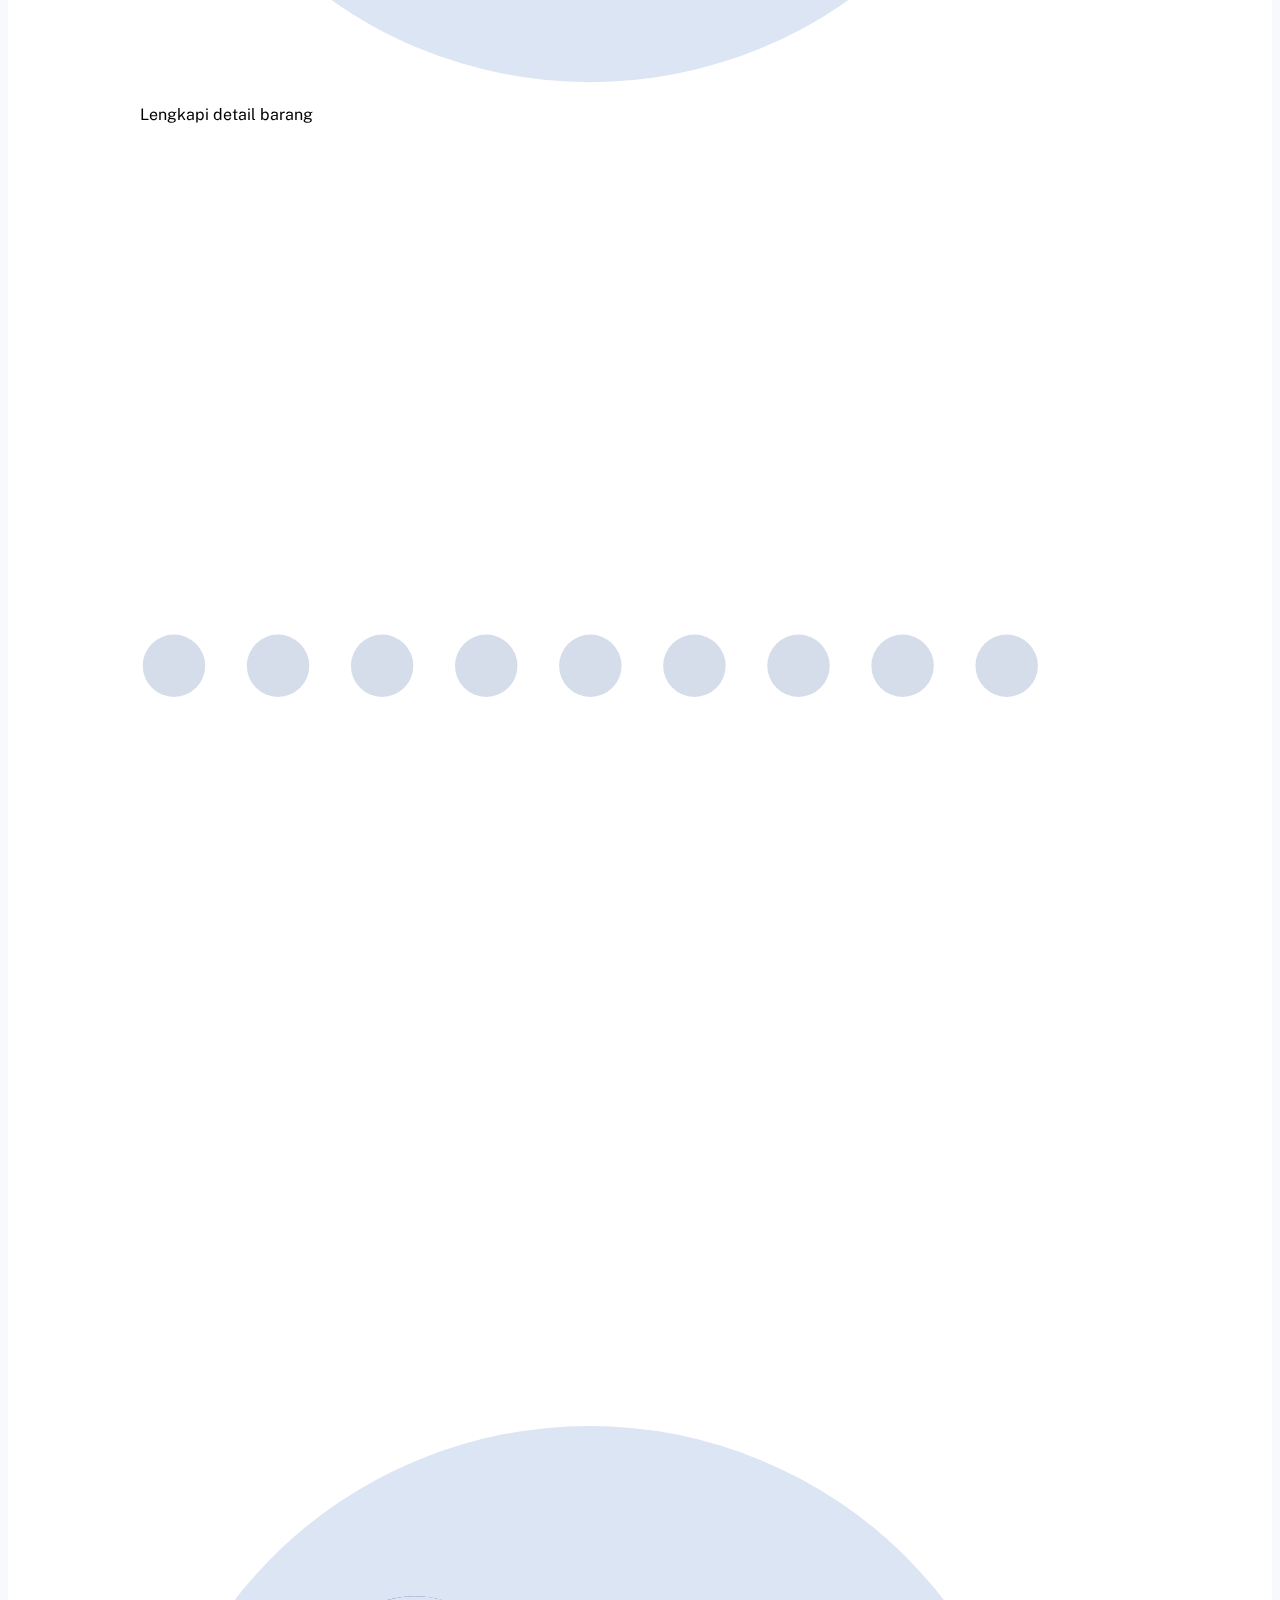
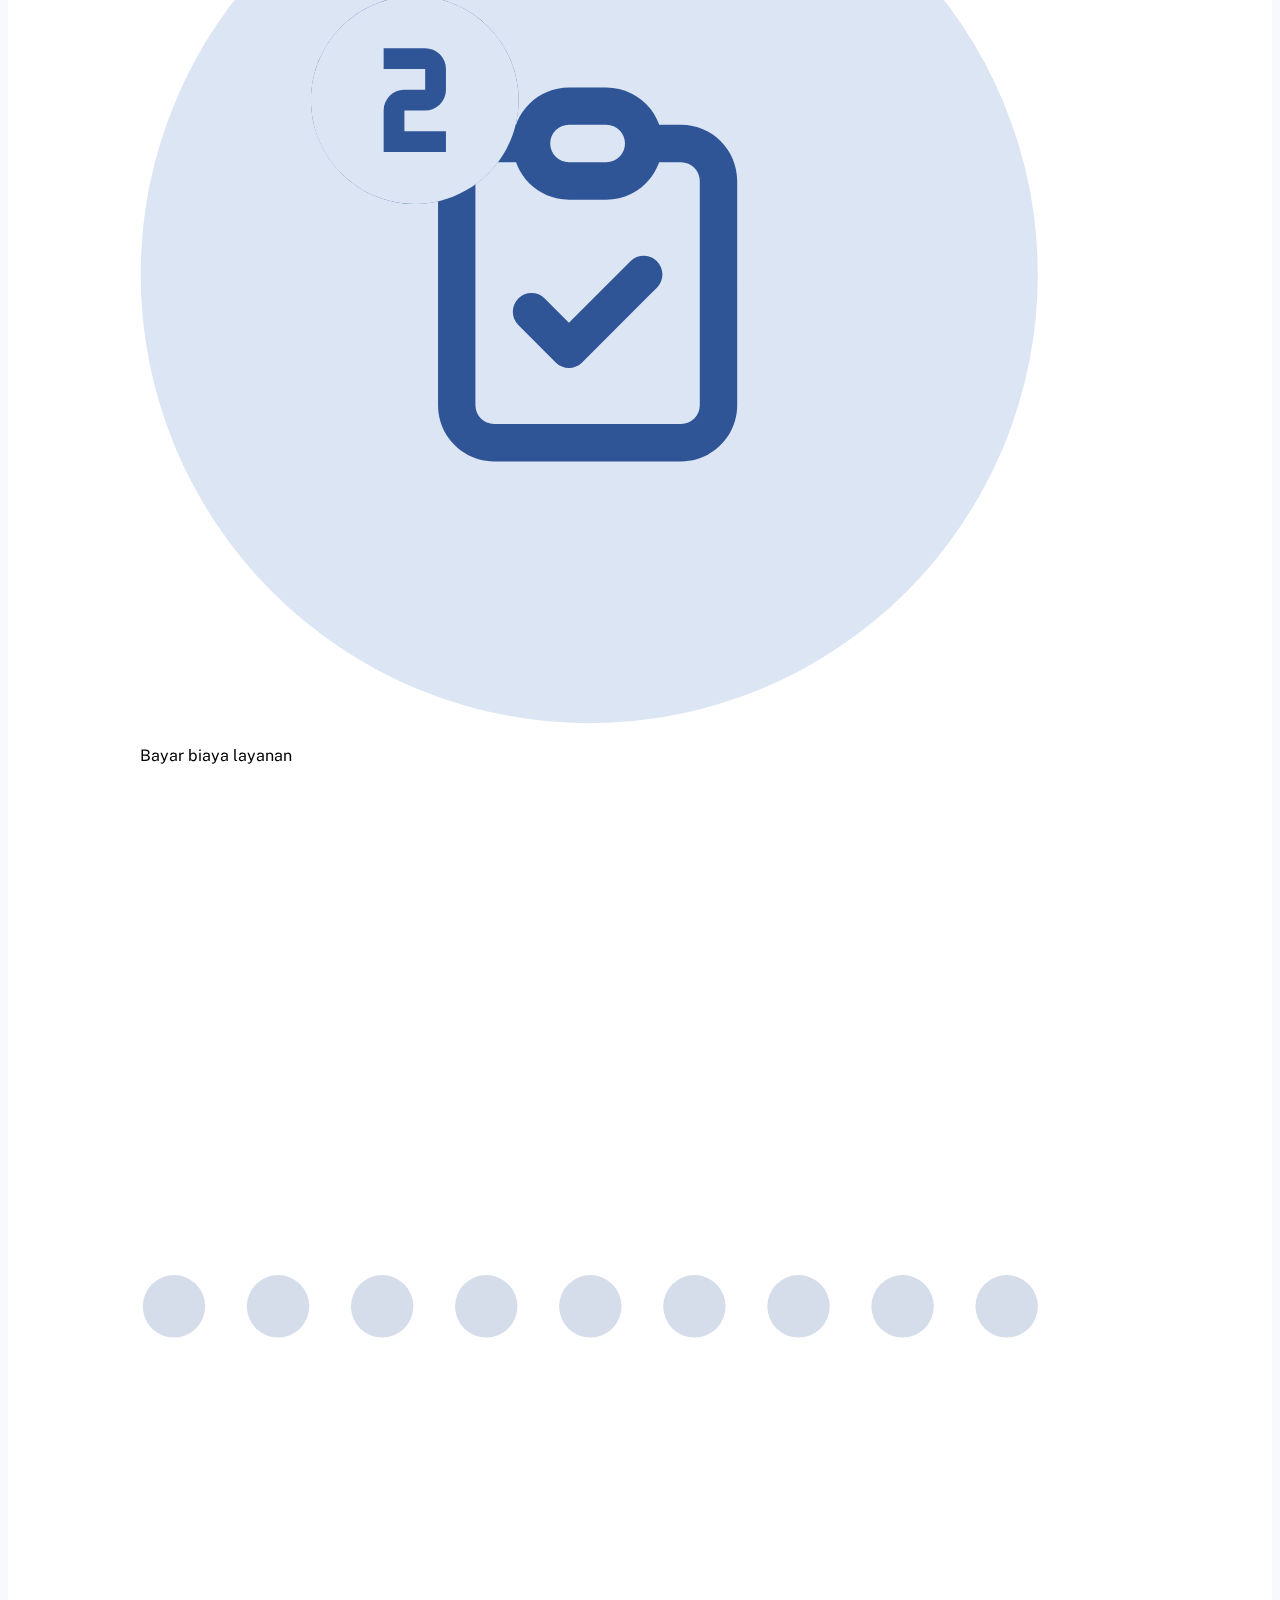
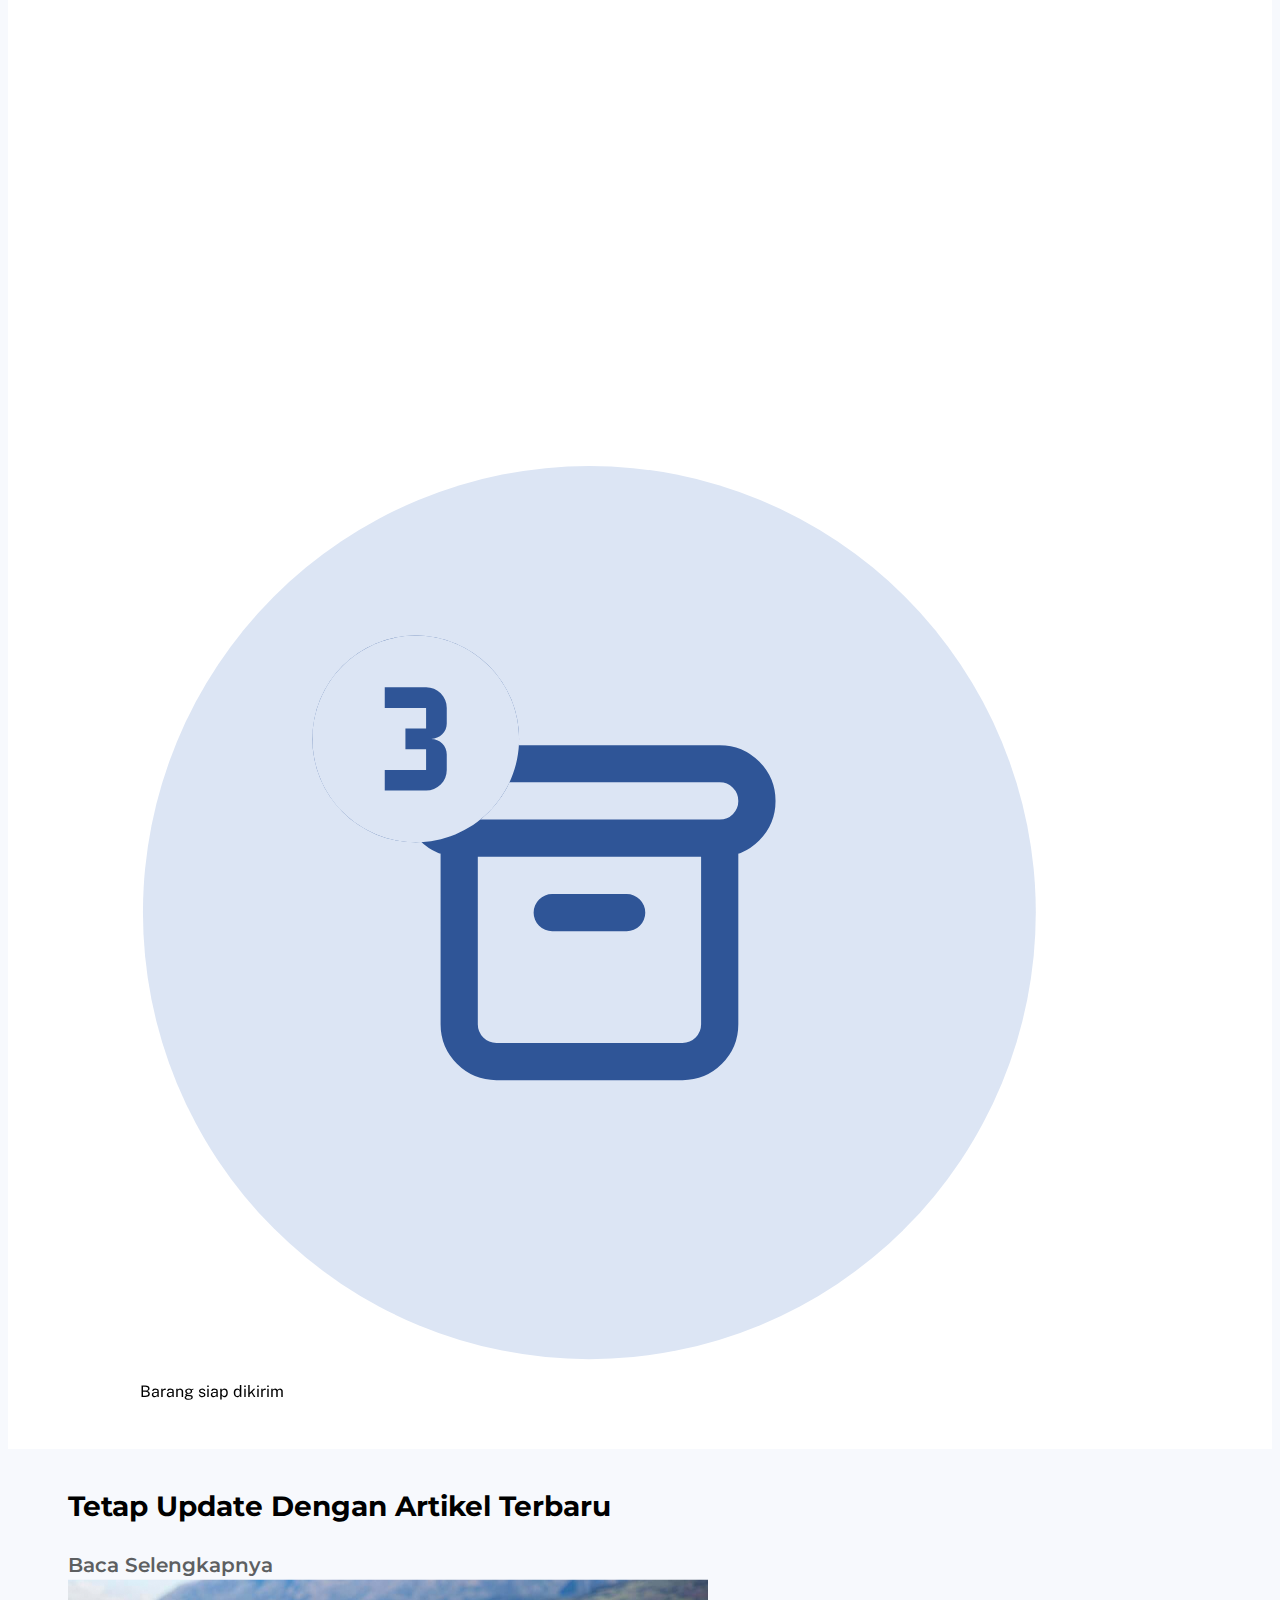
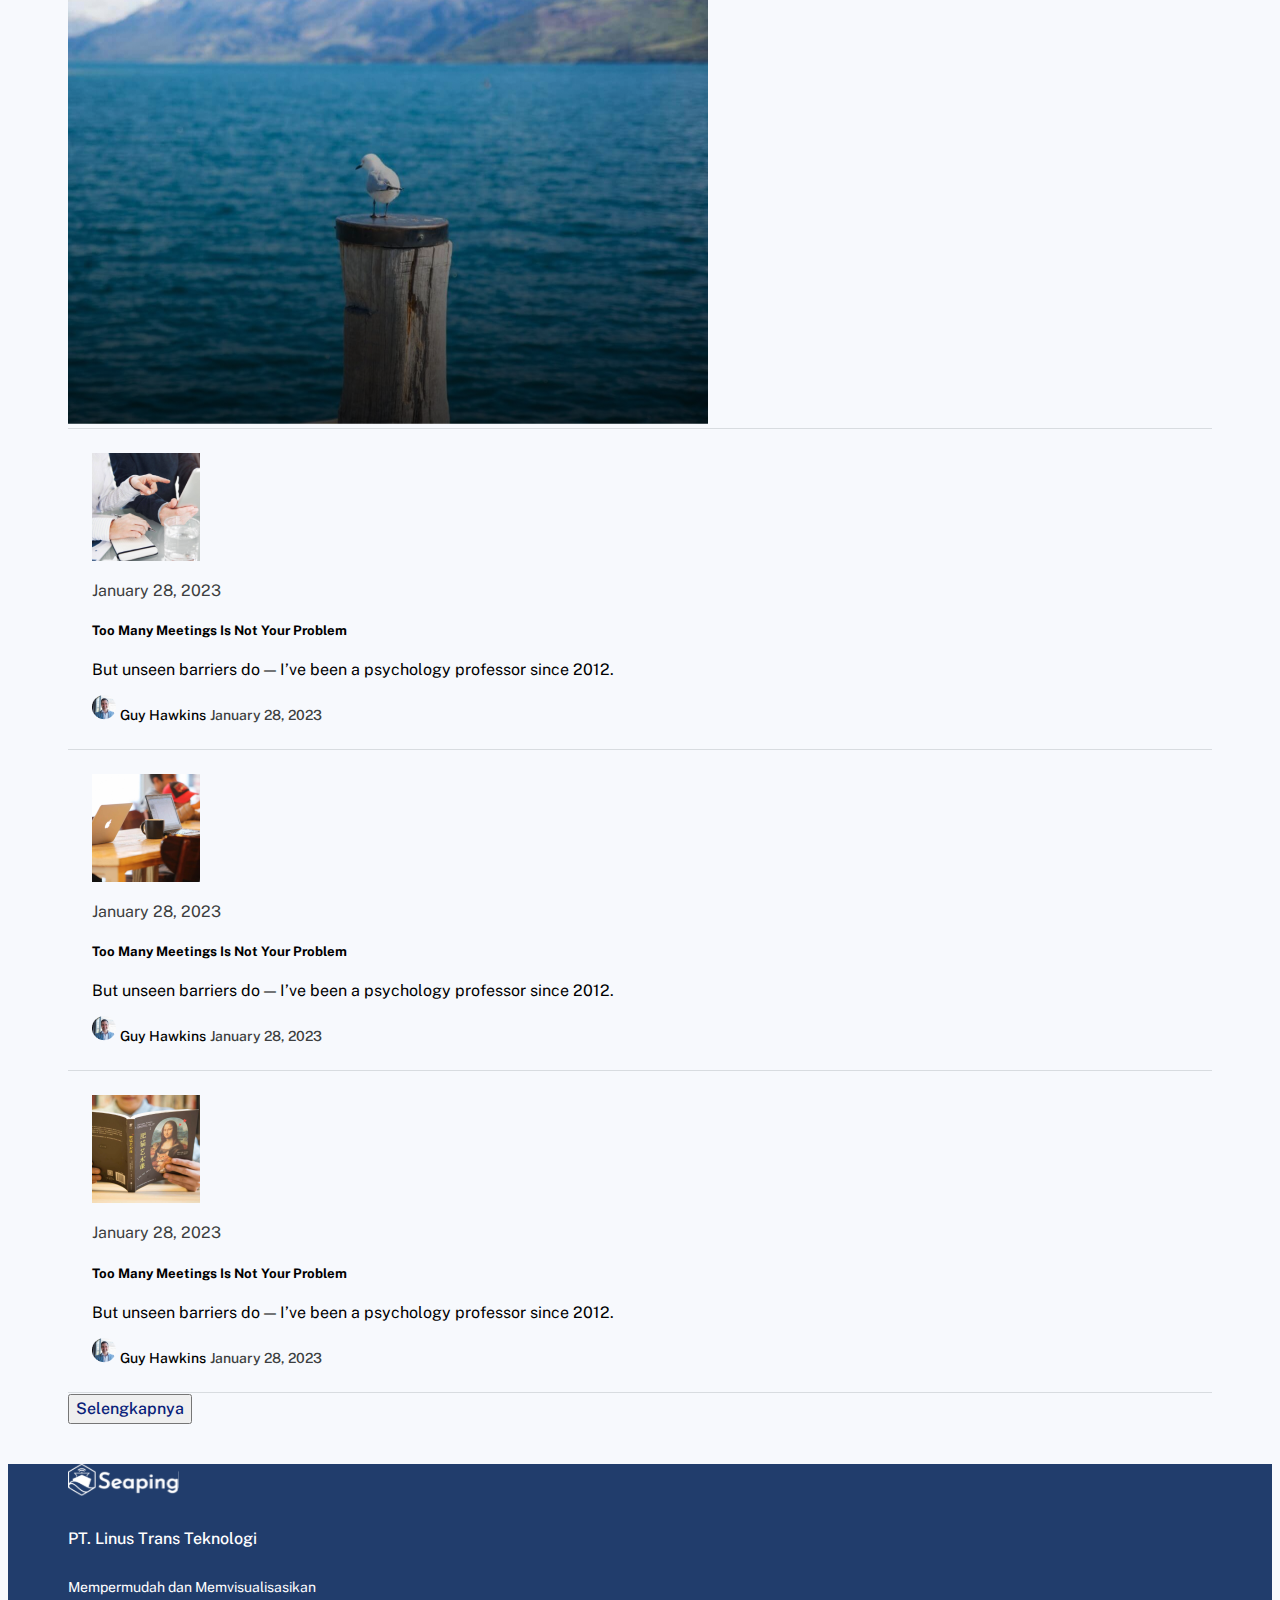
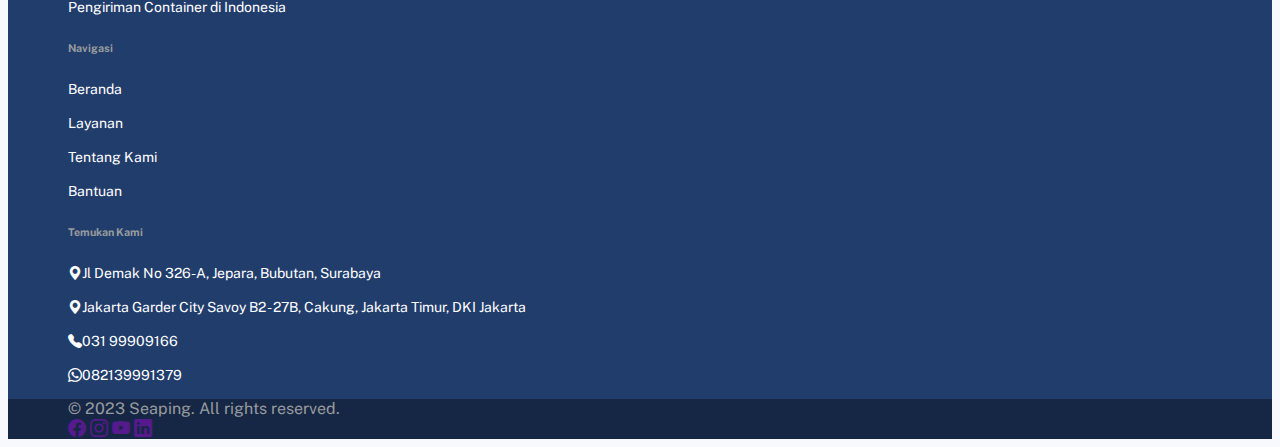
==== commit 94366dd3: "nav" ====
--- a/index.html
+++ b/index.html
@@ -21,16 +21,16 @@
     <input type="checkbox" id="toggle">
     <nav class="navbar navbar-expand-lg sticky-top">
         <div class="container-fluid">
-          <a class="navbar-brand" href="#">
+          <a class="navbar-brand ps-0 ps-md-5 ps-lg-4 ps-xl-5" href="#">
             <img src="assets/img/Logo.svg" alt="Logo" height="28px" class="" />
           </a>
          
-          <label class="navbar-toggler" style="color:none;border:none;" for="toggle">
+          <label class="navbar-toggler pe-3 pe-md-5 pe-lg-4 pe-xl-5" style="color:none;border:none;" for="toggle">
             <span class="bar" ></span>
             <span class="bar" ></span>
             <span class="bar" ></span>
           </label>
-            <ul class="nav-list navbar-nav ms-auto p-3 mb-2 mb-lg-0">
+            <ul class="nav-list navbar-nav ms-auto p-3 mb-2 mb-lg-0 pe-0 pe-md-5 pe-lg-4 pe-xl-5">
               <li class="nav-item align-self-center align-self-md-start me-2">
                 <a class="nav-link active text-light" aria-current="page" href="index.html">Beranda</a>
               </li>
@@ -62,7 +62,7 @@
     <!-- Hero section -->
       <section id="hero">
         <div class="container h-100 mt-4 position-relative mx-auto">
-          <div class="row h-100 ">
+          <div class="row h-100">
             <div class="col-lg-6 col-md-12 col-sm-12 hero-tagline d-flex align-self-center flex-column">
               <h1 class="text-lg-start text-md-center text-sm-center text-xs-center">solusi logistik
                 dan angkutan maritim
@@ -191,7 +191,7 @@
           <div class="row my-5 ">
             <div class="col-lg-6 col-md-12 col-sm-12 order-lg-1 order-2 card-tagline">
               <div class="row mb-3">
-                <div class="col-md-6 col-6 col-xs-6 px-2 d-flex align-items-stretch">
+                <div class="col-12 col-sm-6 px-3 pb-3 pb-md-0 d-flex align-items-stretch">
                   <div class="card">
                     <div class="card-body">
                       <span class="material-icons d-flex justify-content-center main-color">&#xf1cd; &#xe260; &#xf1cd;</span>
@@ -201,7 +201,7 @@
                     </div>
                   </div>
                 </div>
-                <div class="col-md-6 col-6 px-2 d-flex align-items-stretch">
+                <div class="col-12 col-sm-6 px-3 pb-3 pb-md-0 d-flex align-items-stretch">
                   <div class="card">
                     <div class="card-body">
                       <span class="material-icons d-flex justify-content-center main-color">&#xebb8; &#xe260; &#xf1cd;</span>
@@ -213,7 +213,7 @@
                 </div>
               </div>
               <div class="row ">
-                <div class="col-md-6 col-6 px-2 d-flex align-items-stretch">
+                <div class="col-12 col-sm-6 px-3 pb-3 pb-md-0 d-flex align-items-stretch">
                   <div class="card">
                     <div class="card-body">
                       <span class="material-icons d-flex justify-content-center main-color">&#xf1cd; &#xe260; &#xebb8;</span>
@@ -223,12 +223,12 @@
                     </div>
                   </div>
                 </div>
-                <div class="col-md-6 col-6 px-2 d-flex align-items-stretch">
+                <div class="col-12 col-sm-6 px-3 pb-3 pb-md-0 d-flex align-items-stretch">
                   <div class="card">
                     <div class="card-body">
                       <span class="material-icons d-flex justify-content-center main-color">&#xebb8; &#xe260; &#xebb8;</span>
                       <h5 class="card-tagline">Door to Door</h5>
-                      <p>Pengiriman dari gudang
+                      <p class="px-3">Pengiriman dari gudang
                         ke gudang</p>
                     </div>
                   </div>
@@ -253,16 +253,16 @@
             <div class="col-lg-6 col-md-12 mengapa-tagline">
               <h1 class="text-lg-start text-center">Mengapa <span class="main-color">seaping</span> harus menjadi pilihan anda?</h1>
               <div class="row mb-3">
-                <div class="col-12 col-md-6 px-3 pb-3 pb-md-0 d-flex align-items-stretch">
-                  <div class="card mengapa-card">
+                <div class="col-12 col-sm-6 px-3 pb-3 pb-md-0 d-flex align-items-stretch">
+                  <div class="card mengapa-card mx-auto">
                     <div class="card-body">
                       <h5 class="d-flex align-items-center"><span class="material-icons me-2 main-color">&#xe532;</span>Pilihan Beragam</h5>
                       <p class="mt-2">Kami menyediakan layanan pengiriman Port to Port, Port to Door, Door to Port, dan Door to Door.</p>
                     </div>
                   </div>
                 </div>
-                <div class="col-12 col-md-6 px-3 d-flex align-items-stretch">
-                  <div class="card mengapa-card">
+                <div class="col-12 col-sm-6 px-3 d-flex align-items-stretch">
+                  <div class="card mengapa-card mx-auto">
                     <div class="card-body">
                       <h5 class="d-flex align-items-center"><span class="material-icons me-2 main-color">&#xe8e1;</span>pelacakan real-time</h5>
                       <p class="mt-2">Kami menyediakan layanan pelacakan dan pemantauan barang Anda secara real-time.</p>
@@ -271,16 +271,16 @@
                 </div>
               </div>
               <div class="row">
-                <div class="col-12 col-md-6 px-3 pb-3 pb-md-0 d-flex align-items-stretch">
-                  <div class="card  mengapa-card">
+                <div class="col-12 col-sm-6 px-3 pb-3 pb-md-0 d-flex align-items-stretch">
+                  <div class="card  mengapa-card mx-auto">
                     <div class="card-body">
                       <h5 class="d-flex align-items-center"><span class="material-icons me-2 main-color">&#xf071;</span>perencanaan yang baik</h5>
                       <p class="mt-2">Kami mempermudah pengirim untuk mengelola rencana pengiriman Anda secara akurat.</p>
                     </div>
                   </div>
                 </div>
-                <div class="col-12 col-md-6 px-3 d-flex align-items-stretch">
-                  <div class="card  mengapa-card">
+                <div class="col-12 col-sm-6 px-3 d-flex align-items-stretch">
+                  <div class="card  mengapa-card mx-auto">
                     <div class="card-body">
                       <h5 class="d-flex align-items-center"><span class="material-icons me-2 main-color">&#xe850;</span>hemat biaya</h5>
                       <p class="mt-2">Kami meningkatkan efisiensi biaya transportasi dan waktu pengiriman kargo.</p>
--- a/css/custom.css
+++ b/css/custom.css
@@ -47,7 +47,7 @@
   margin-right: 60px;
 }
 
-@media screen and (max-width:500px) {
+@media screen and (max-width:576px) {
   .container{
     margin-left: 20px;
     margin-right: 20px;
@@ -62,8 +62,8 @@
   font-weight: 500;
   line-height: 24px;
   background-color: var(--main-color);
-  margin: 28px 72px 0 72px;
-  border-radius: 14px;
+  /* margin: 28px 72px 0 72px;
+  border-radius: 14px; */
 
   display: flex;
   padding-left: 1rem;
@@ -80,15 +80,15 @@
     top: 0;
 }
 
-@media screen and (max-width:500px){
+@media screen and (max-width:576px){
   .navbar {
     font-family: var(--main-font);
     font-size: 16px;
     font-weight: 500;
     line-height: 24px;
     background-color: var(--main-color);
-    margin: 32px 20px 0 20px;
-    border-radius: 14px;
+    /* margin: 32px 20px 0 20px;
+    border-radius: 14px; */
   
     display: flex;
     padding-left: 1rem;
@@ -162,13 +162,18 @@
   }
 } */
 
-@media screen and (min-width:500px) and (max-width:992px){
+@media screen and (min-width:576px) and (max-width:992px){
   #hero{
     height: 80vh;
   }
 } 
 
-@media screen and (min-width:0px) and (max-width:500px){
+@media screen and (min-width:0px) and (max-width:400px){
+  #hero{
+    height: 90vh;
+  }
+} 
+@media screen and (max-height:800px) and (max-width:400px){
   #hero{
     height: 110vh;
   }
@@ -321,6 +326,7 @@
   background-color: white;
   padding-top: 48px ;
   padding-bottom: 48px ;
+  margin-top: 20px;
 }
 
 #layanan .card-tagline .card{
@@ -373,7 +379,7 @@
   }
 }
 
-@media screen and (min-width:400px) and (max-width:900px){
+@media screen and (min-width:400px) and (max-width:992px){
   .layanan-tagline h1{
     font-family: var(--heading-font);
     font-style: normal;
@@ -405,7 +411,7 @@
   }
 }
 
-@media screen and (max-width:500px){
+@media screen and (max-width:576px){
   #layanan{
     padding-top: 24px ;
     padding-bottom: 24px ;
@@ -483,7 +489,7 @@
 }
 
 
-@media screen and (max-width:900px){
+@media screen and (max-width:992px){
   .mengapa-card{
     justify-content: center;
     left: 0px;
@@ -492,7 +498,7 @@
     width: 342px;
   }
 }
-@media screen and (min-width:900px){
+@media screen and (min-width:992px){
   .mengapa-card{
     z-index: 3;
     left: -63px;
@@ -863,8 +869,11 @@
 #resi{
   height: 80vh;
 }
-
-@media screen and (min-width:600px) and (max-width:900px){
+.inputresi{
+  height: 40px;
+}
+
+@media screen and (min-width:600px) and (max-width:992px){
   .inputresi{
     display: block;
     width: 100%;
@@ -1380,13 +1389,13 @@
   line-height: 28px;
 }
 
-@media screen and (min-width:500px) and (max-width:900px) {
+@media screen and (min-width:576px) and (max-width:992px) {
   #login form{
     margin: 80px;
     width: fit-content;
   }
 }
-@media screen and (max-width:500px) {
+@media screen and (max-width:576px) {
   #login form{
     margin: 20px;
     width: fit-content;
@@ -1430,13 +1439,13 @@
   width: fit-content;
 }
 
-@media screen and (min-width:500px) and (max-width:900px) {
+@media screen and (min-width:576px) and (max-width:992px) {
   #register form{
     margin: 80px;
     width: fit-content;
   }
 }
-@media screen and (max-width:500px) {
+@media screen and (max-width:576px) {
   #register form{
     margin: auto;
     width: fit-content;
@@ -1450,7 +1459,7 @@
 }
 
 /* Media Query */
-@media screen and (min-width:600px) and (max-width:900px) {
+@media screen and (min-width:600px) and (max-width:992px) {
   .hero-tagline h1{
     font-family: var(--heading-font);
     font-style: normal;
@@ -1847,7 +1856,7 @@
 }
 
 input:checked ~ nav .navbar-toggler {
-  margin-top: 10px;
+  margin-top: 30px;
 }
 
 input:checked ~ nav .navbar-toggler .bar:nth-child(1) {
@@ -1867,9 +1876,9 @@
 
 
 
-@media (max-width: 420px) {
+@media (max-width: 922px) {
   nav .navbar-brand {
-  margin-bottom: 21px;
+  margin-bottom: 21px ; 
 }
 .user-id{
   padding-left: 24px;
@@ -1972,7 +1981,7 @@
 }
 
 input:checked ~ nav .navbar-toggler {
-  margin-top: 10px;
+  margin-top: 30px;
 }
 
 input:checked ~ nav .navbar-toggler .bar:nth-child(1) {
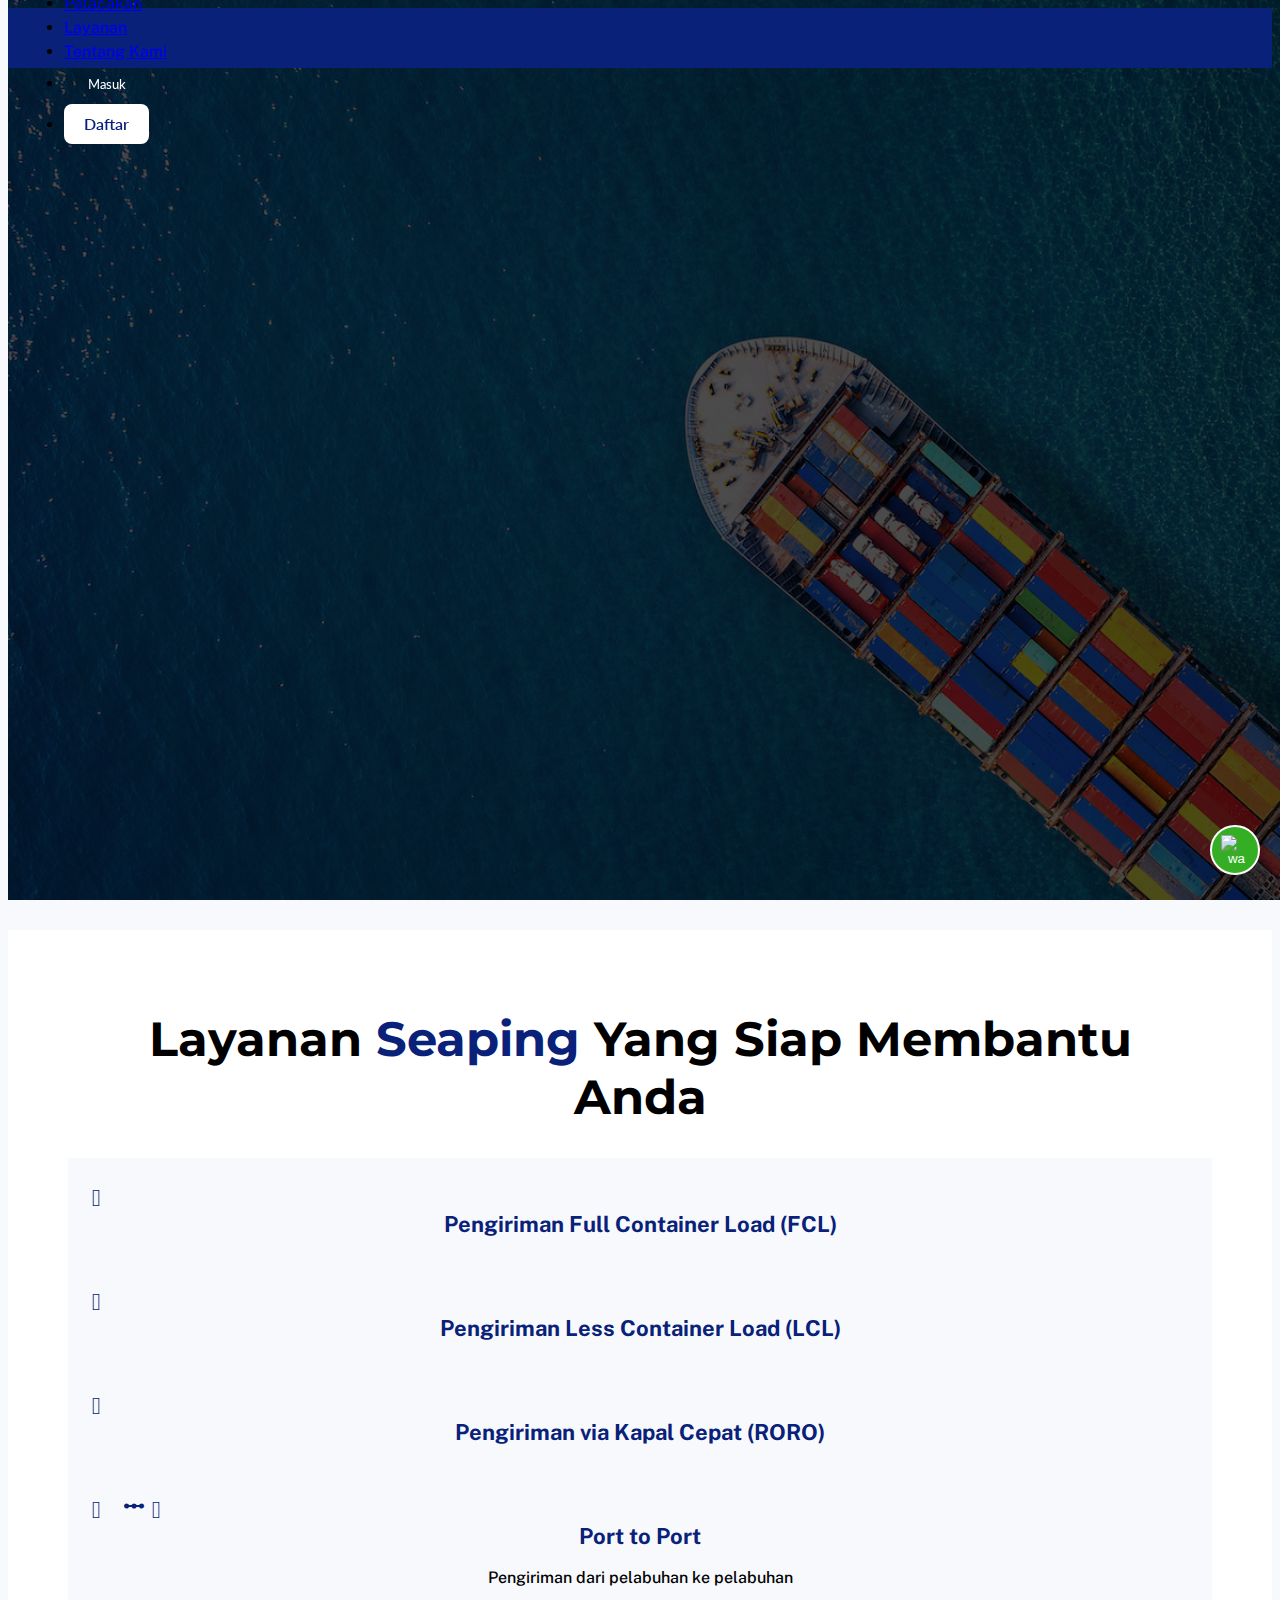
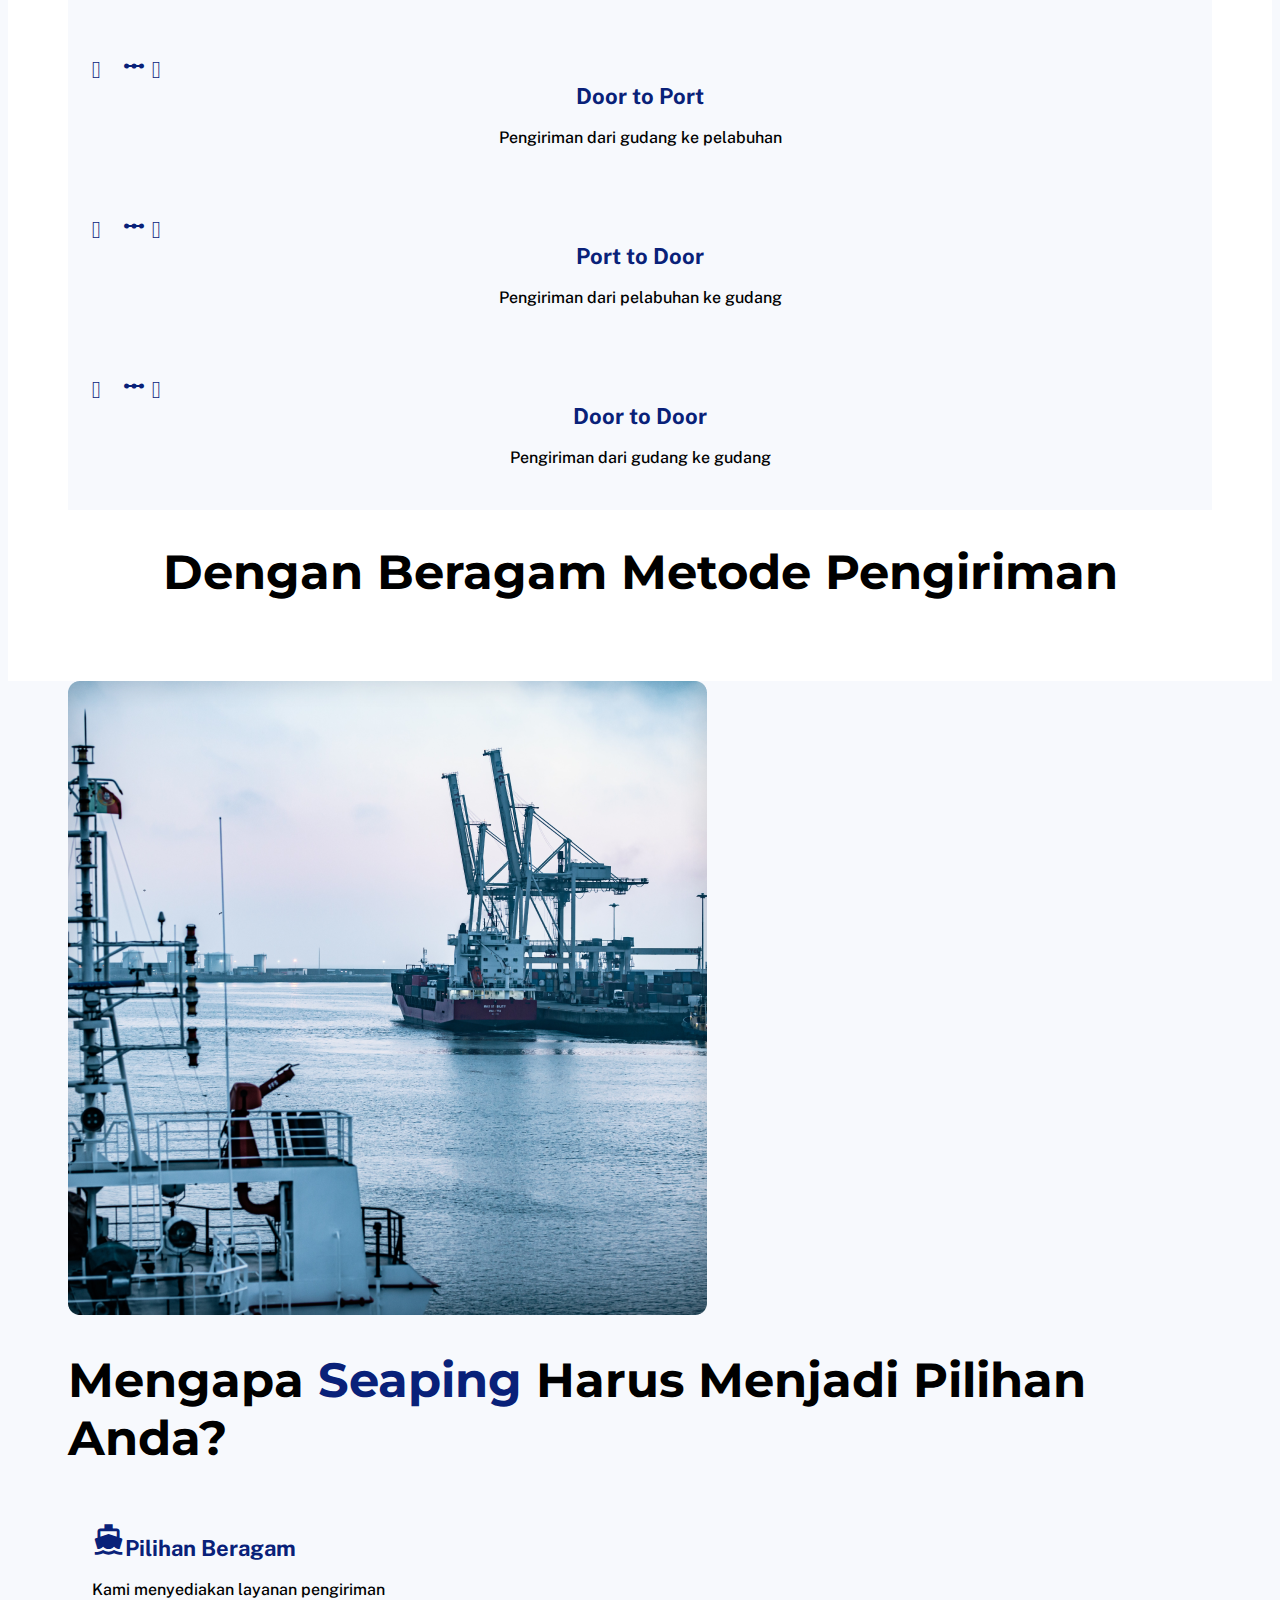
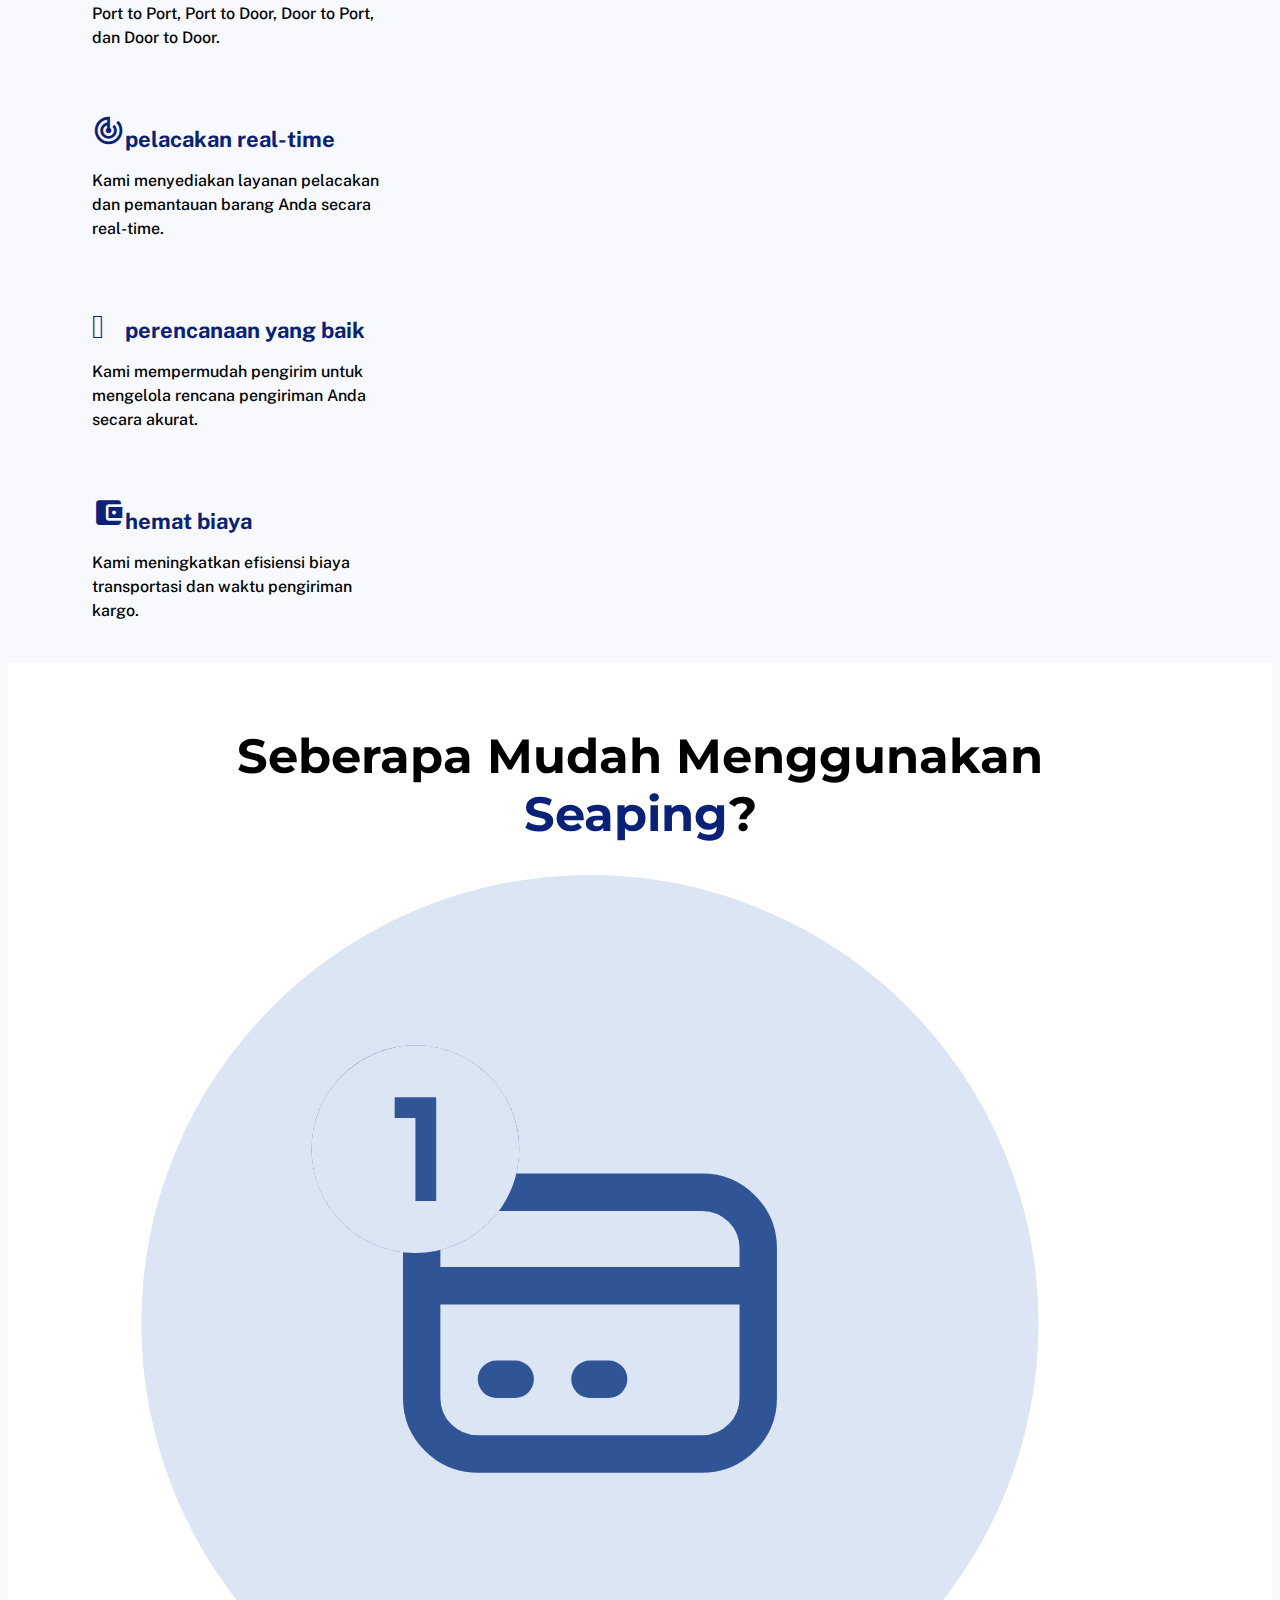
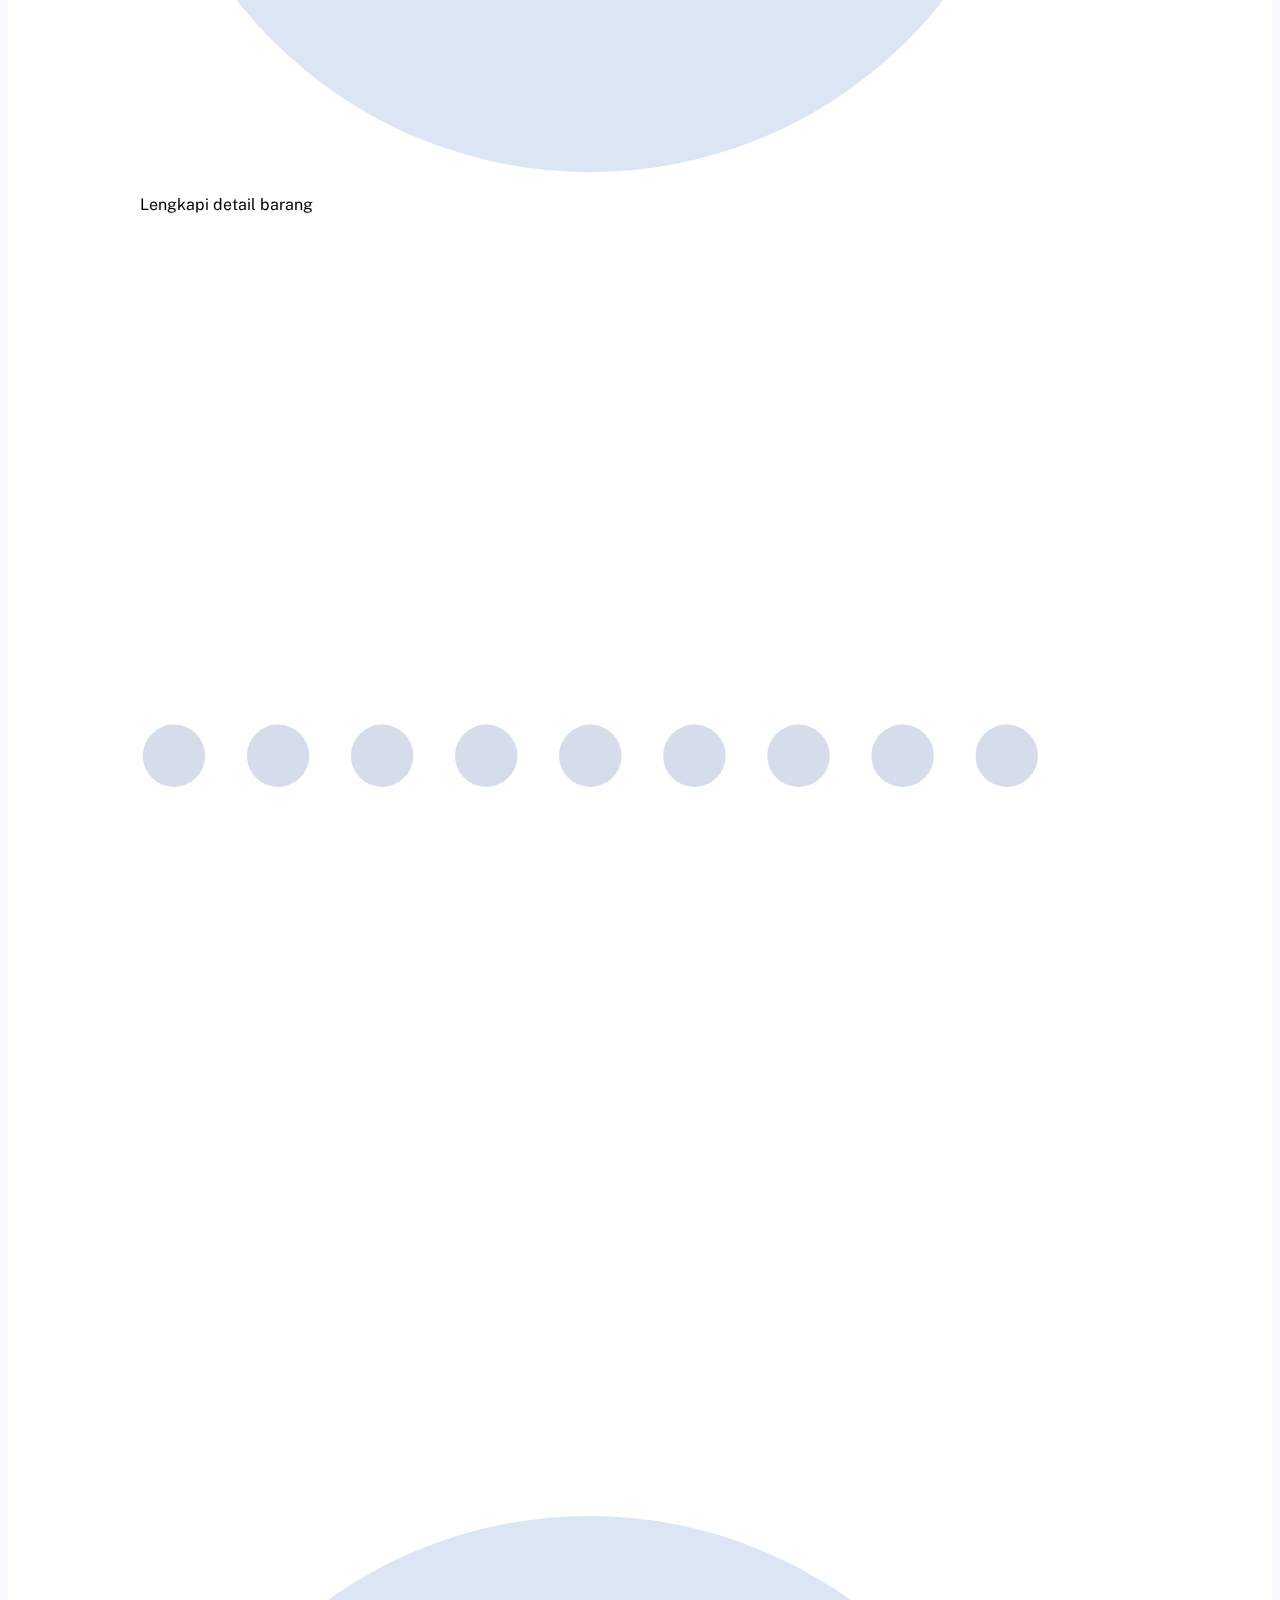
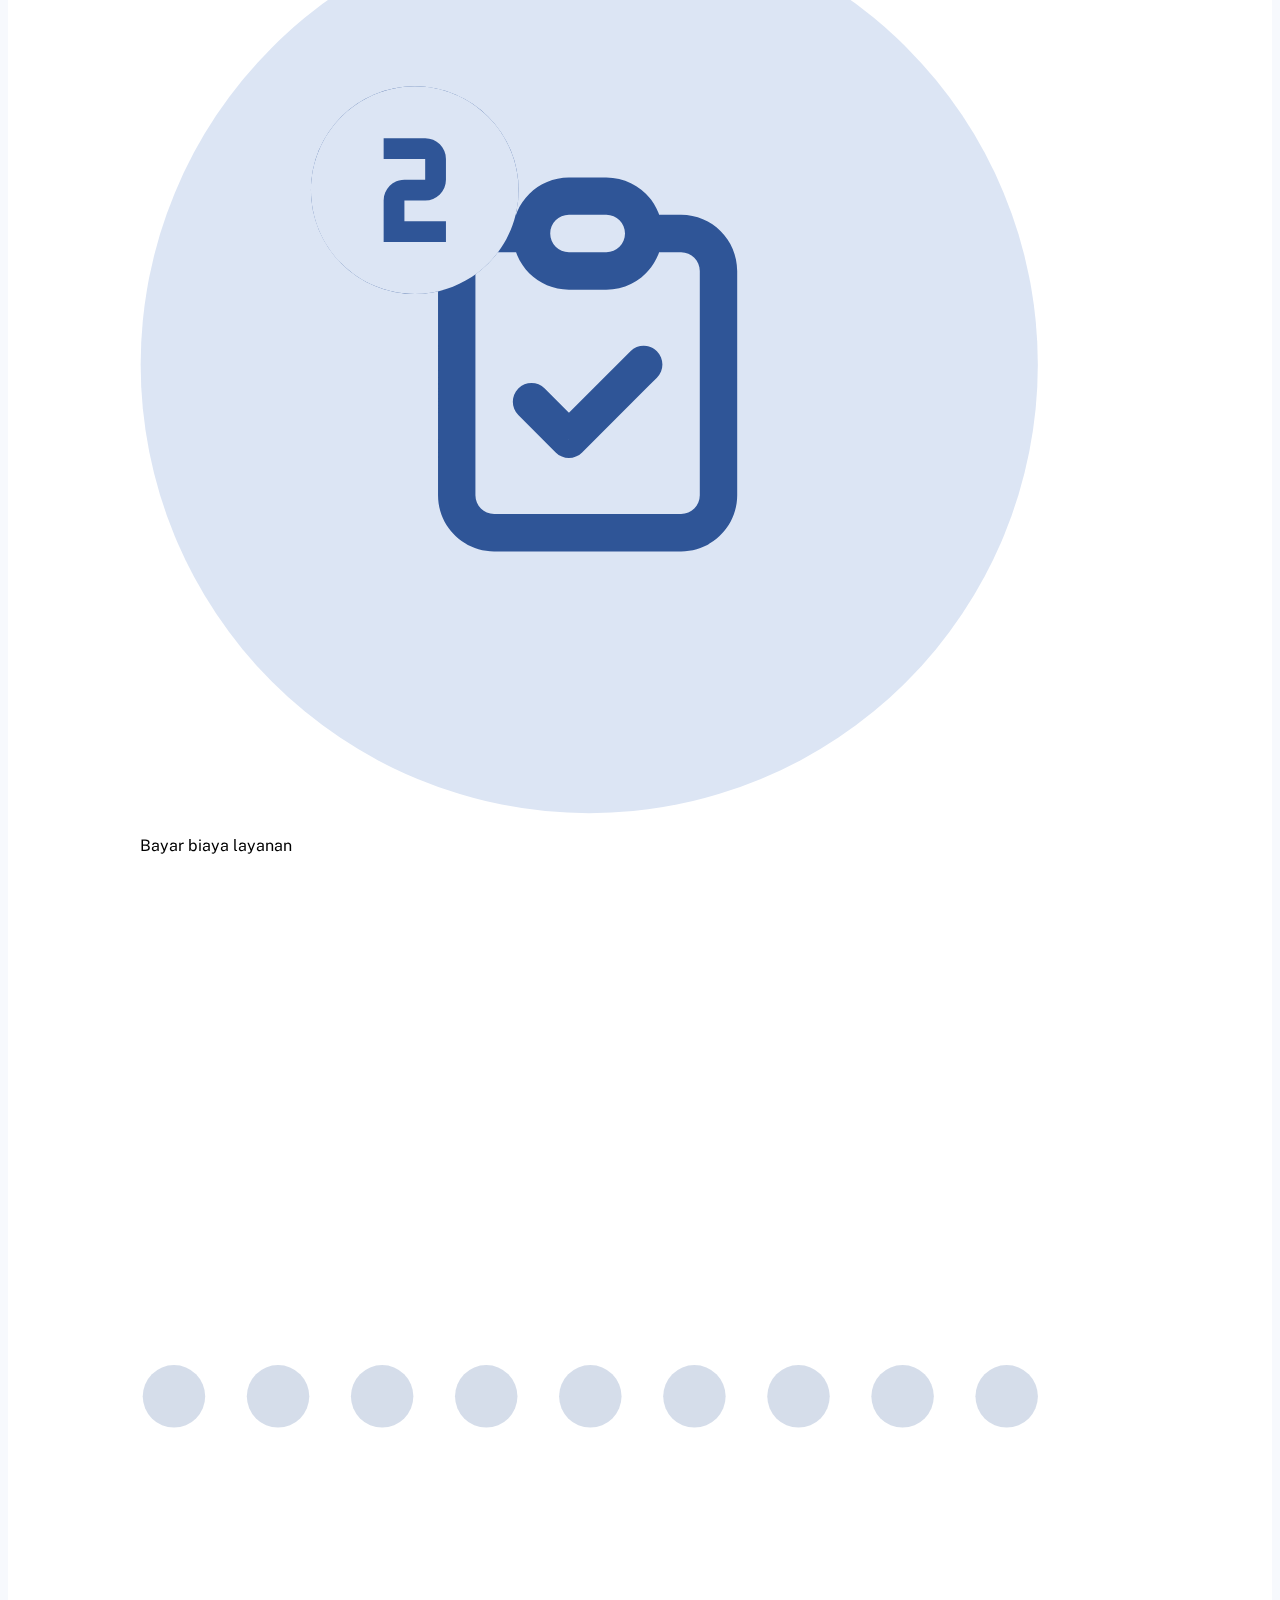
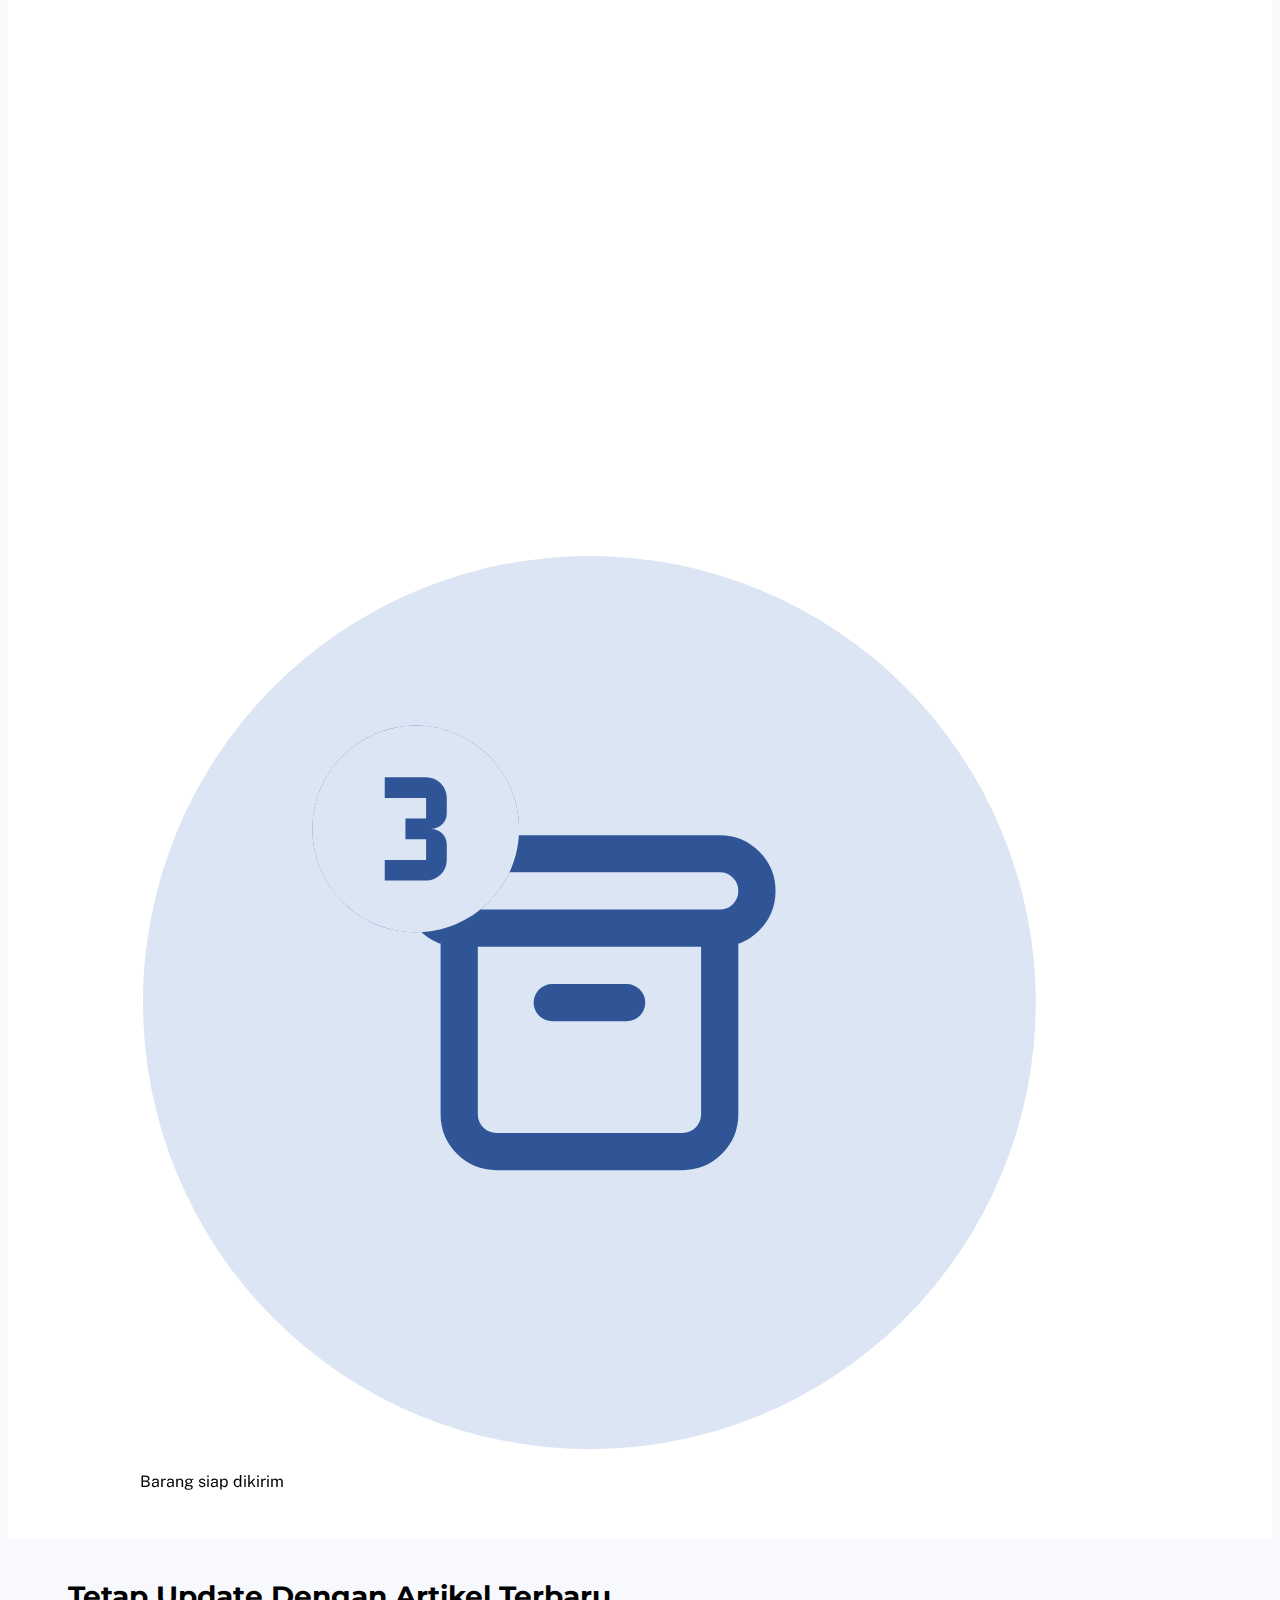
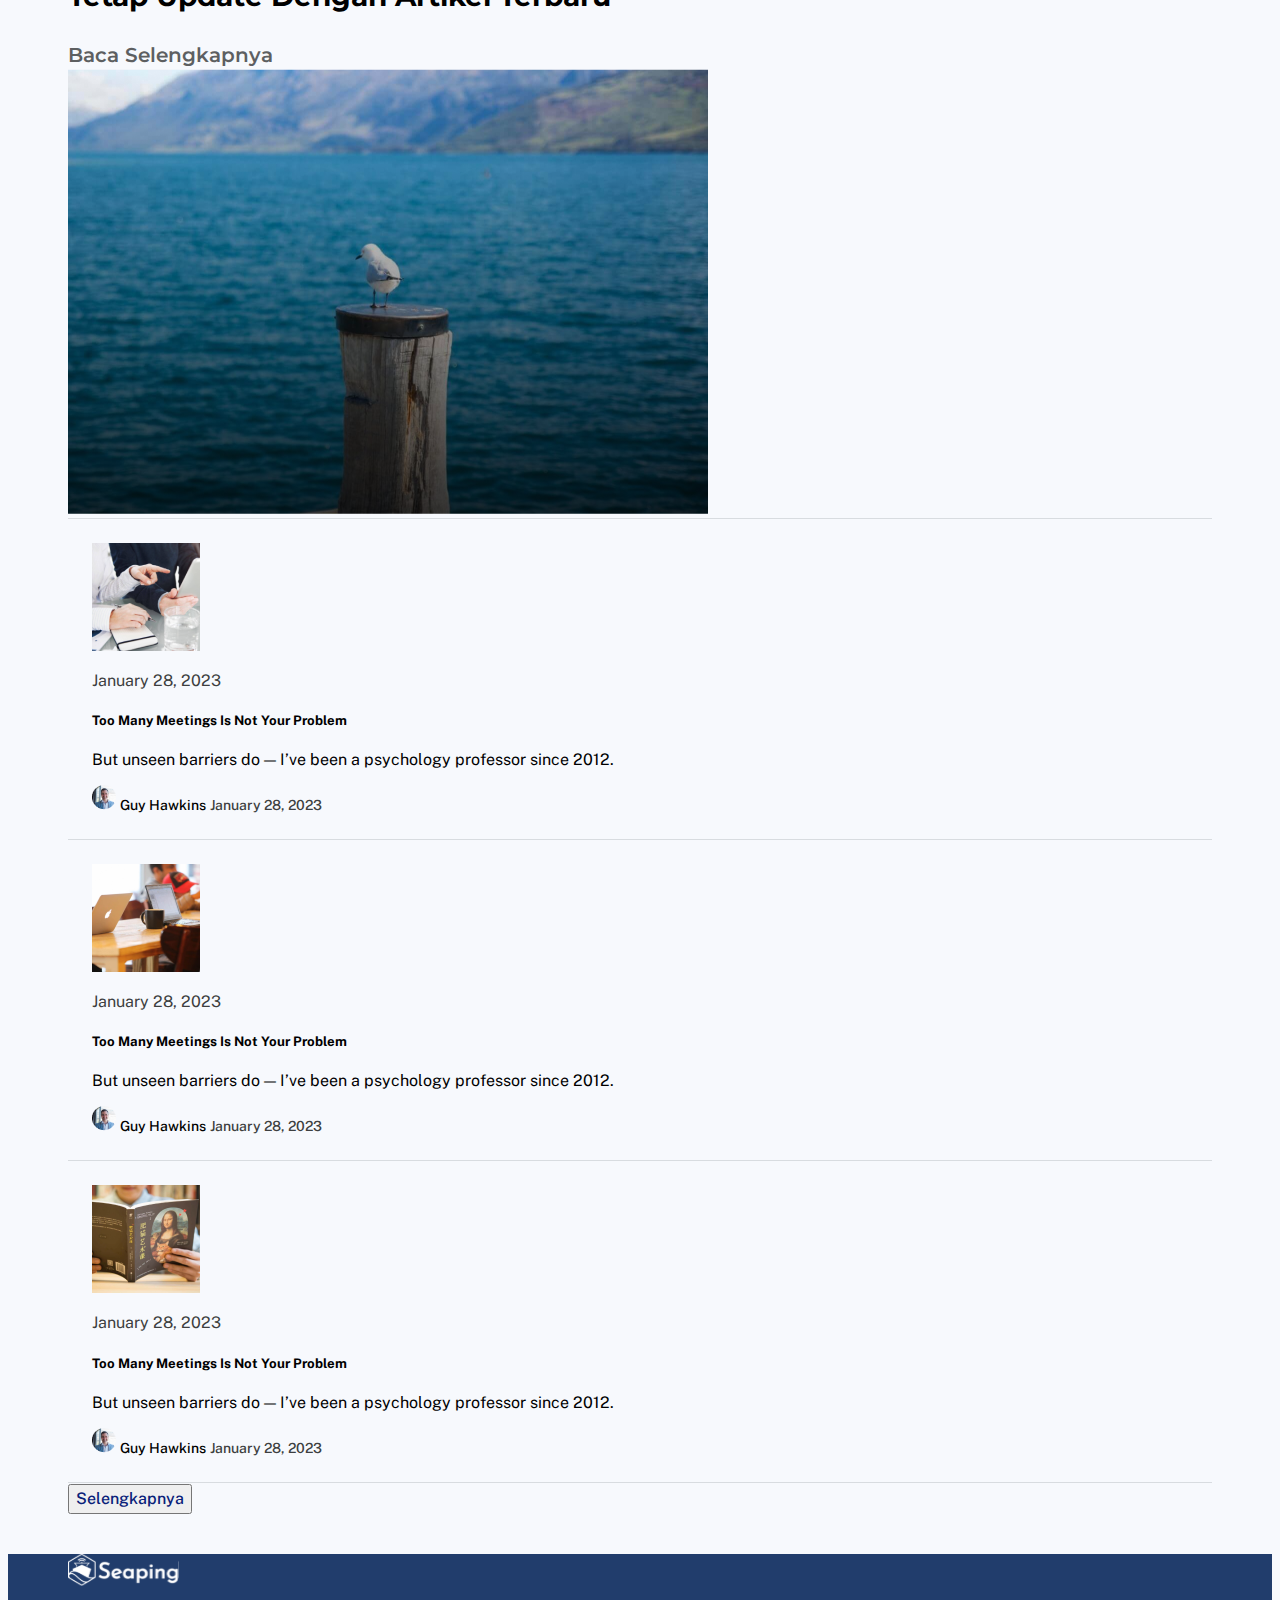
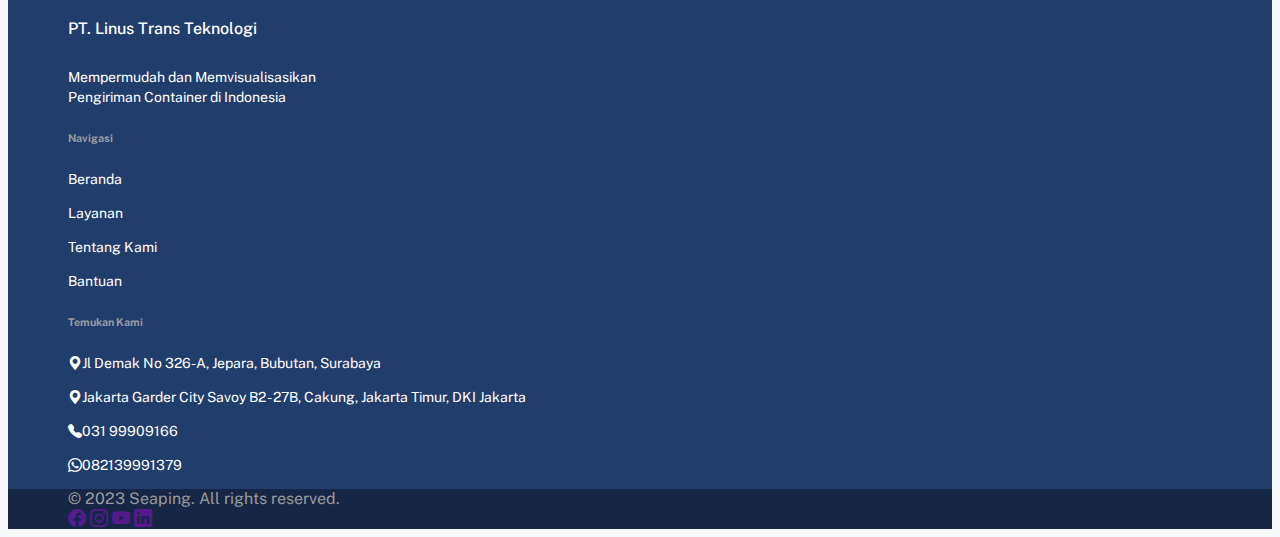
==== commit e7809030: "header" ====
--- a/index.html
+++ b/index.html
@@ -61,7 +61,7 @@
 
     <!-- Hero section -->
       <section id="hero">
-        <div class="container h-100 mt-4 position-relative mx-auto">
+        <div class="container h-100 position-relative mx-auto">
           <div class="row h-100">
             <div class="col-lg-6 col-md-12 col-sm-12 hero-tagline d-flex align-self-center flex-column">
               <h1 class="text-lg-start text-md-center text-sm-center text-xs-center">solusi logistik
--- a/css/custom.css
+++ b/css/custom.css
@@ -142,7 +142,7 @@
 /* Hero section */
 #hero{
   /* margin-top: 110px; */
-  height: 80vh;
+  height: 90vh;
   width: 100%;
 }
 /* #hero .row{
@@ -152,7 +152,7 @@
   margin-top: 100px;
 }
 .HeroImageNew{
-  filter: brightness(50%);
+  filter: brightness(30%);
   height: 100vh;
 }
 
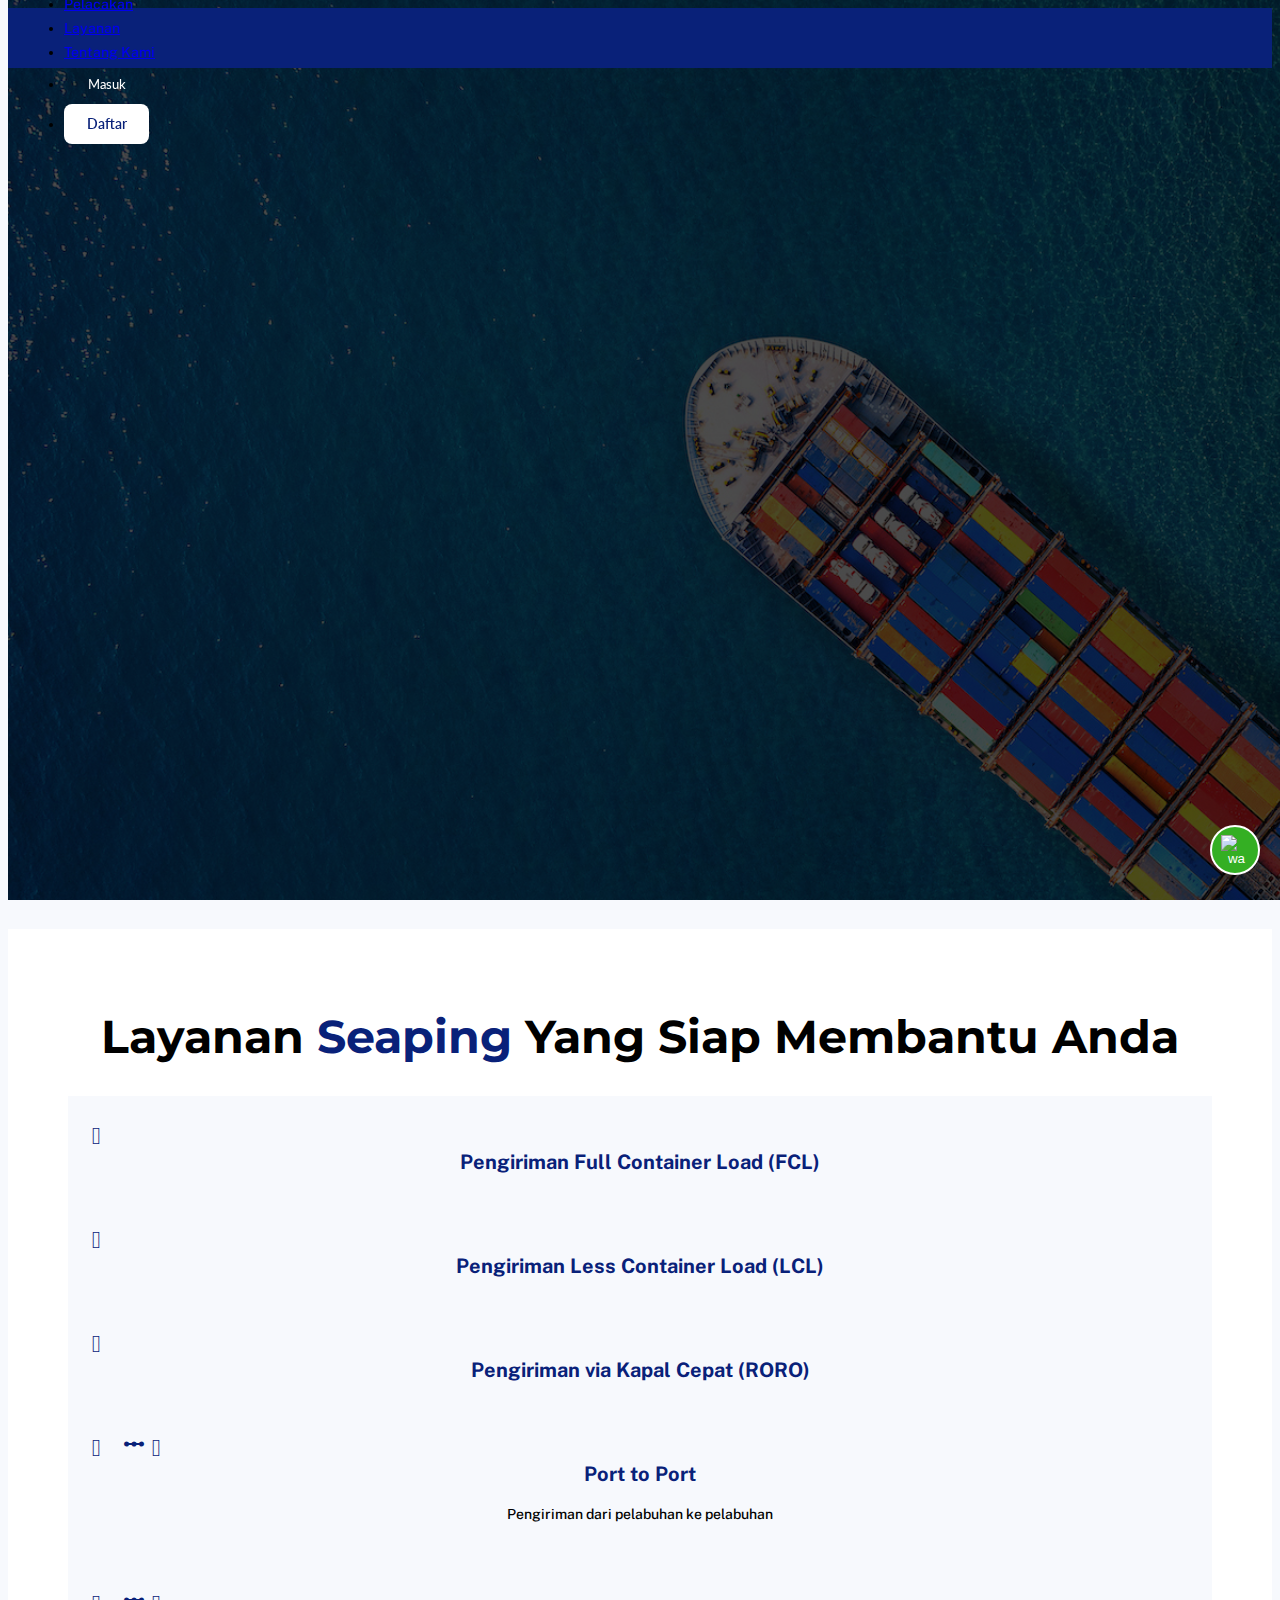
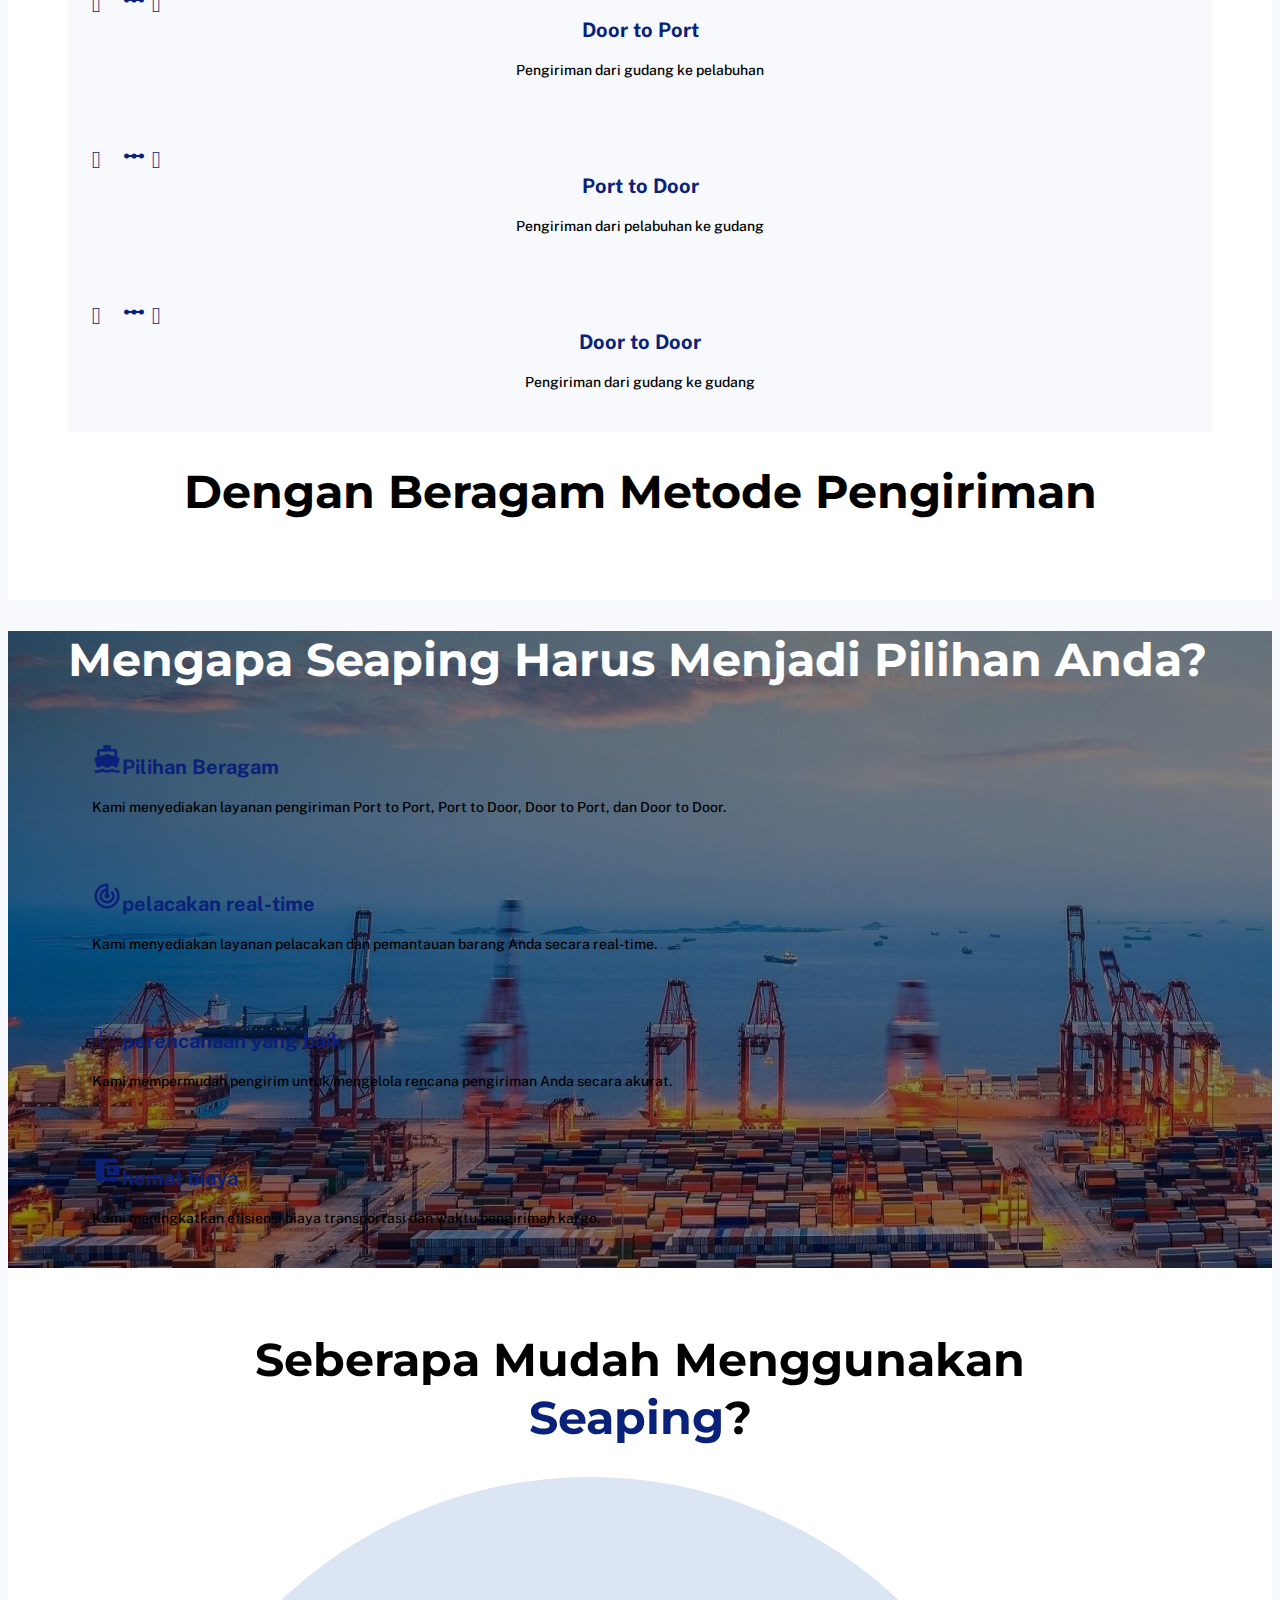
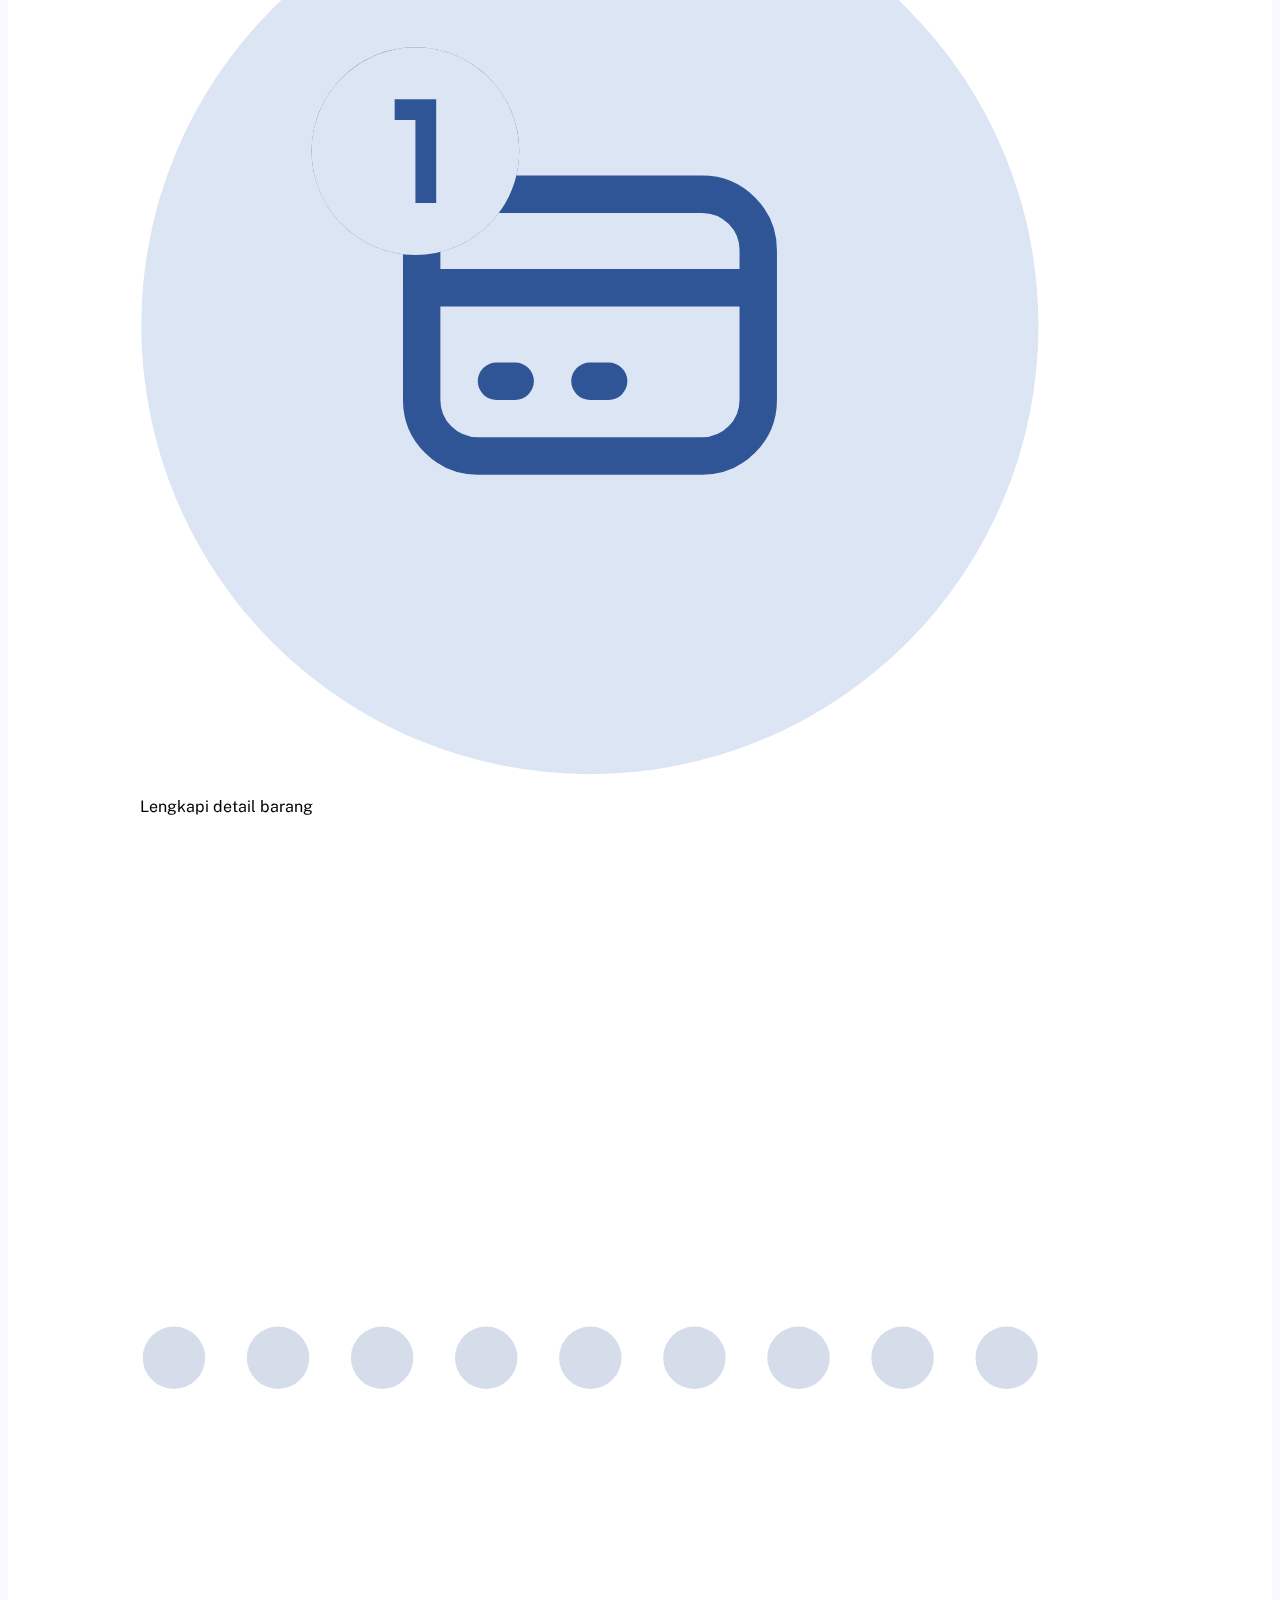
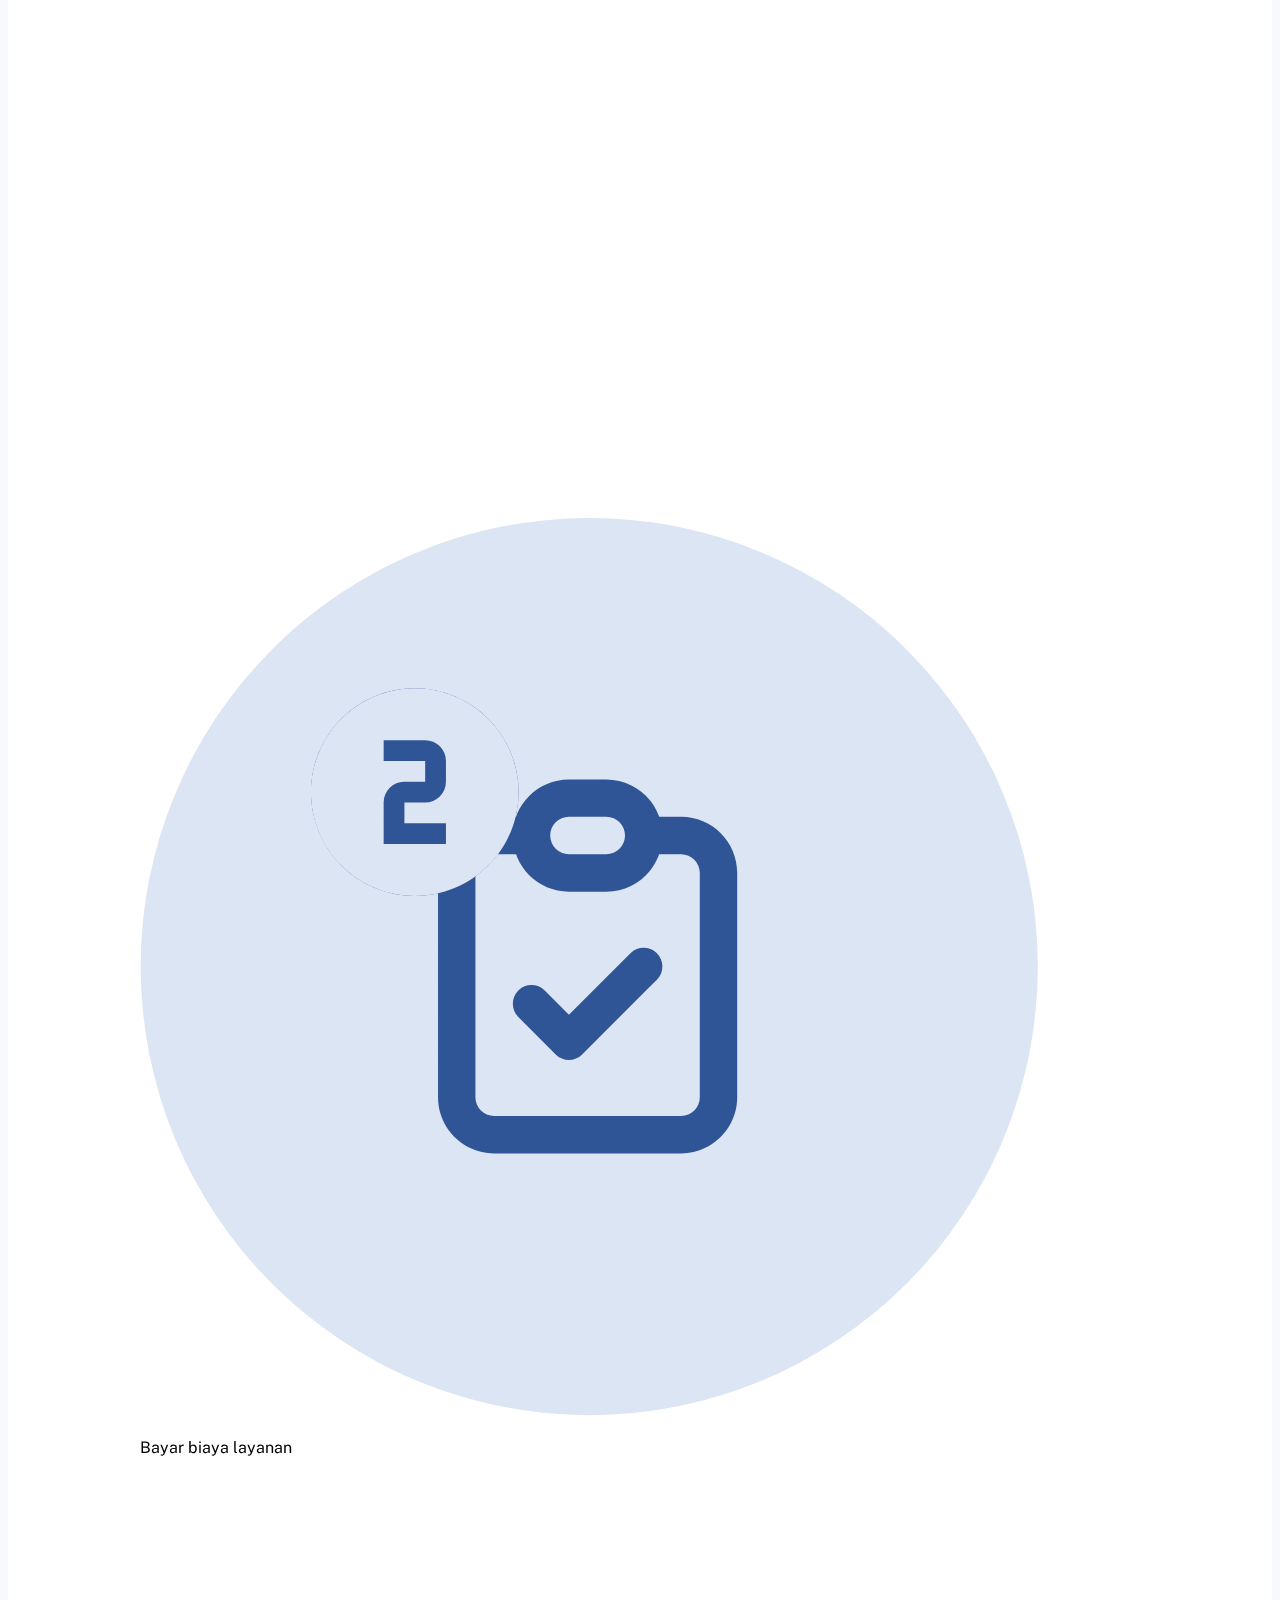
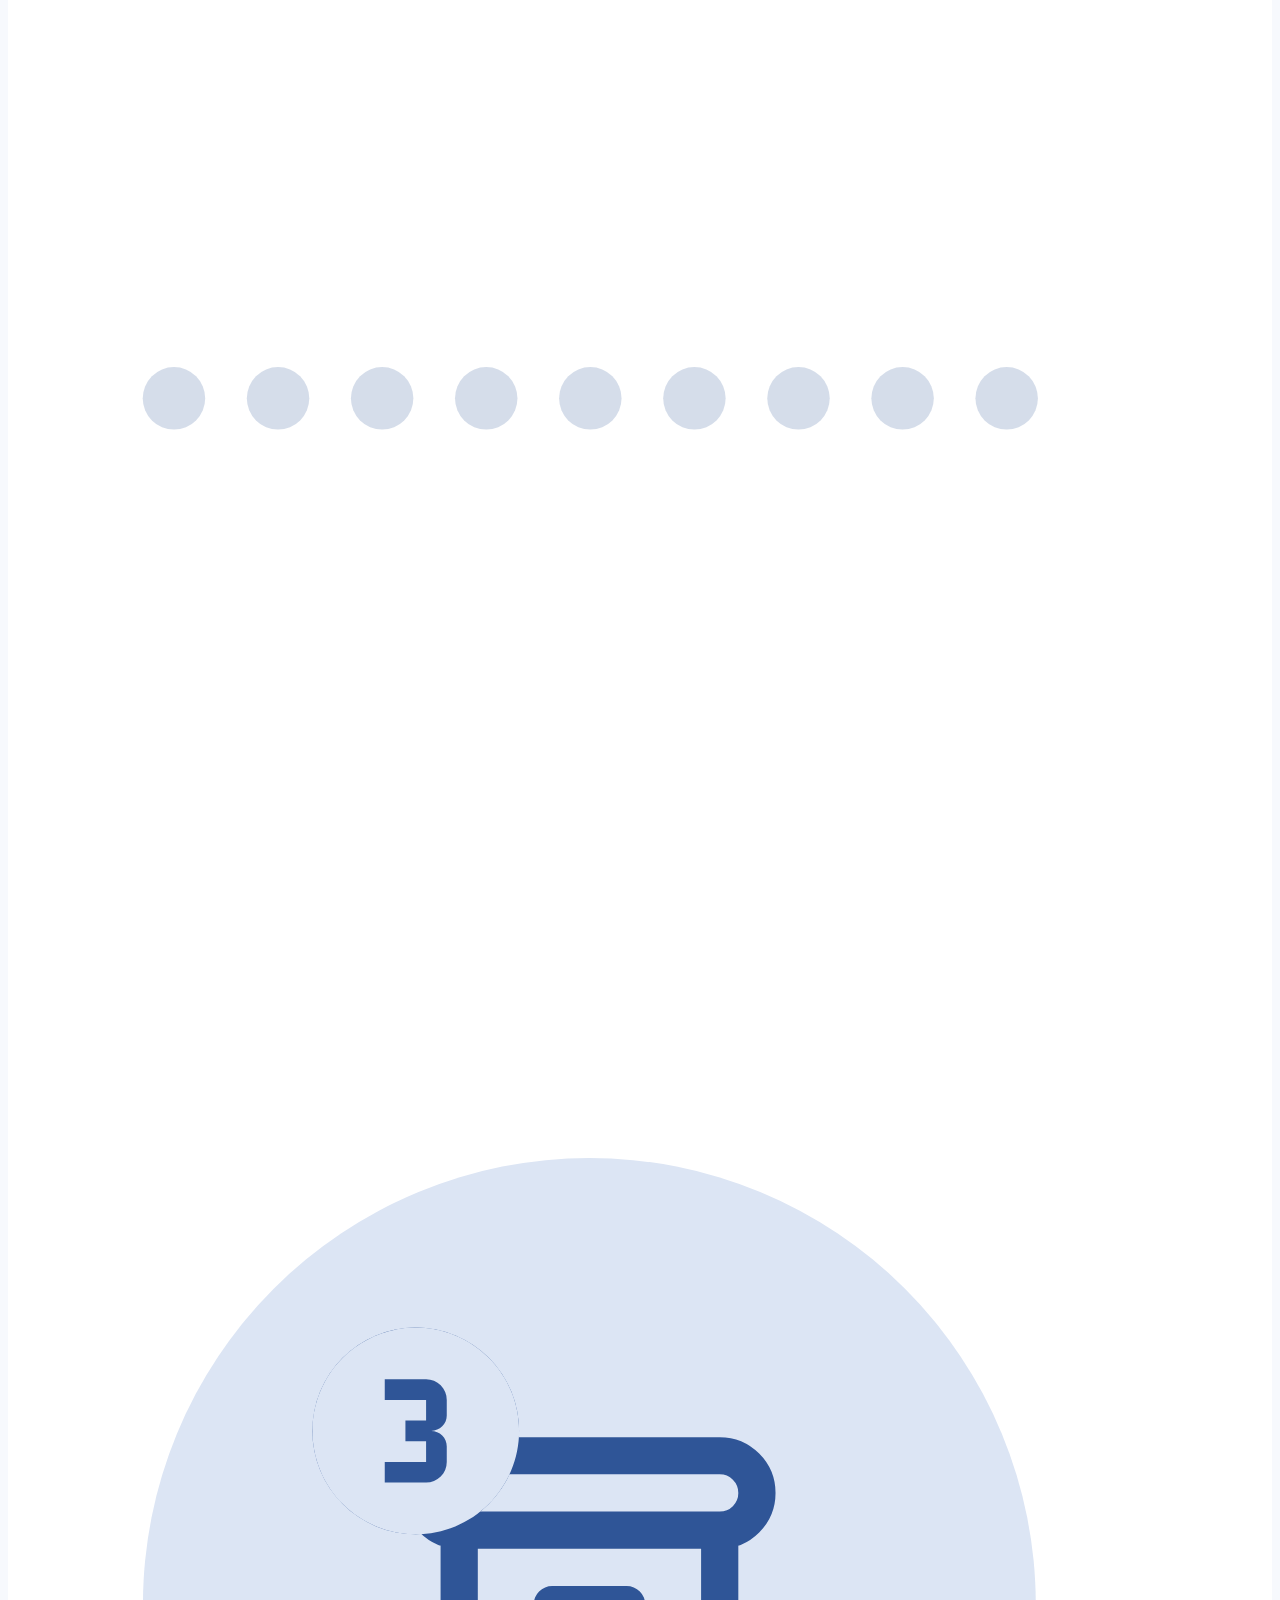
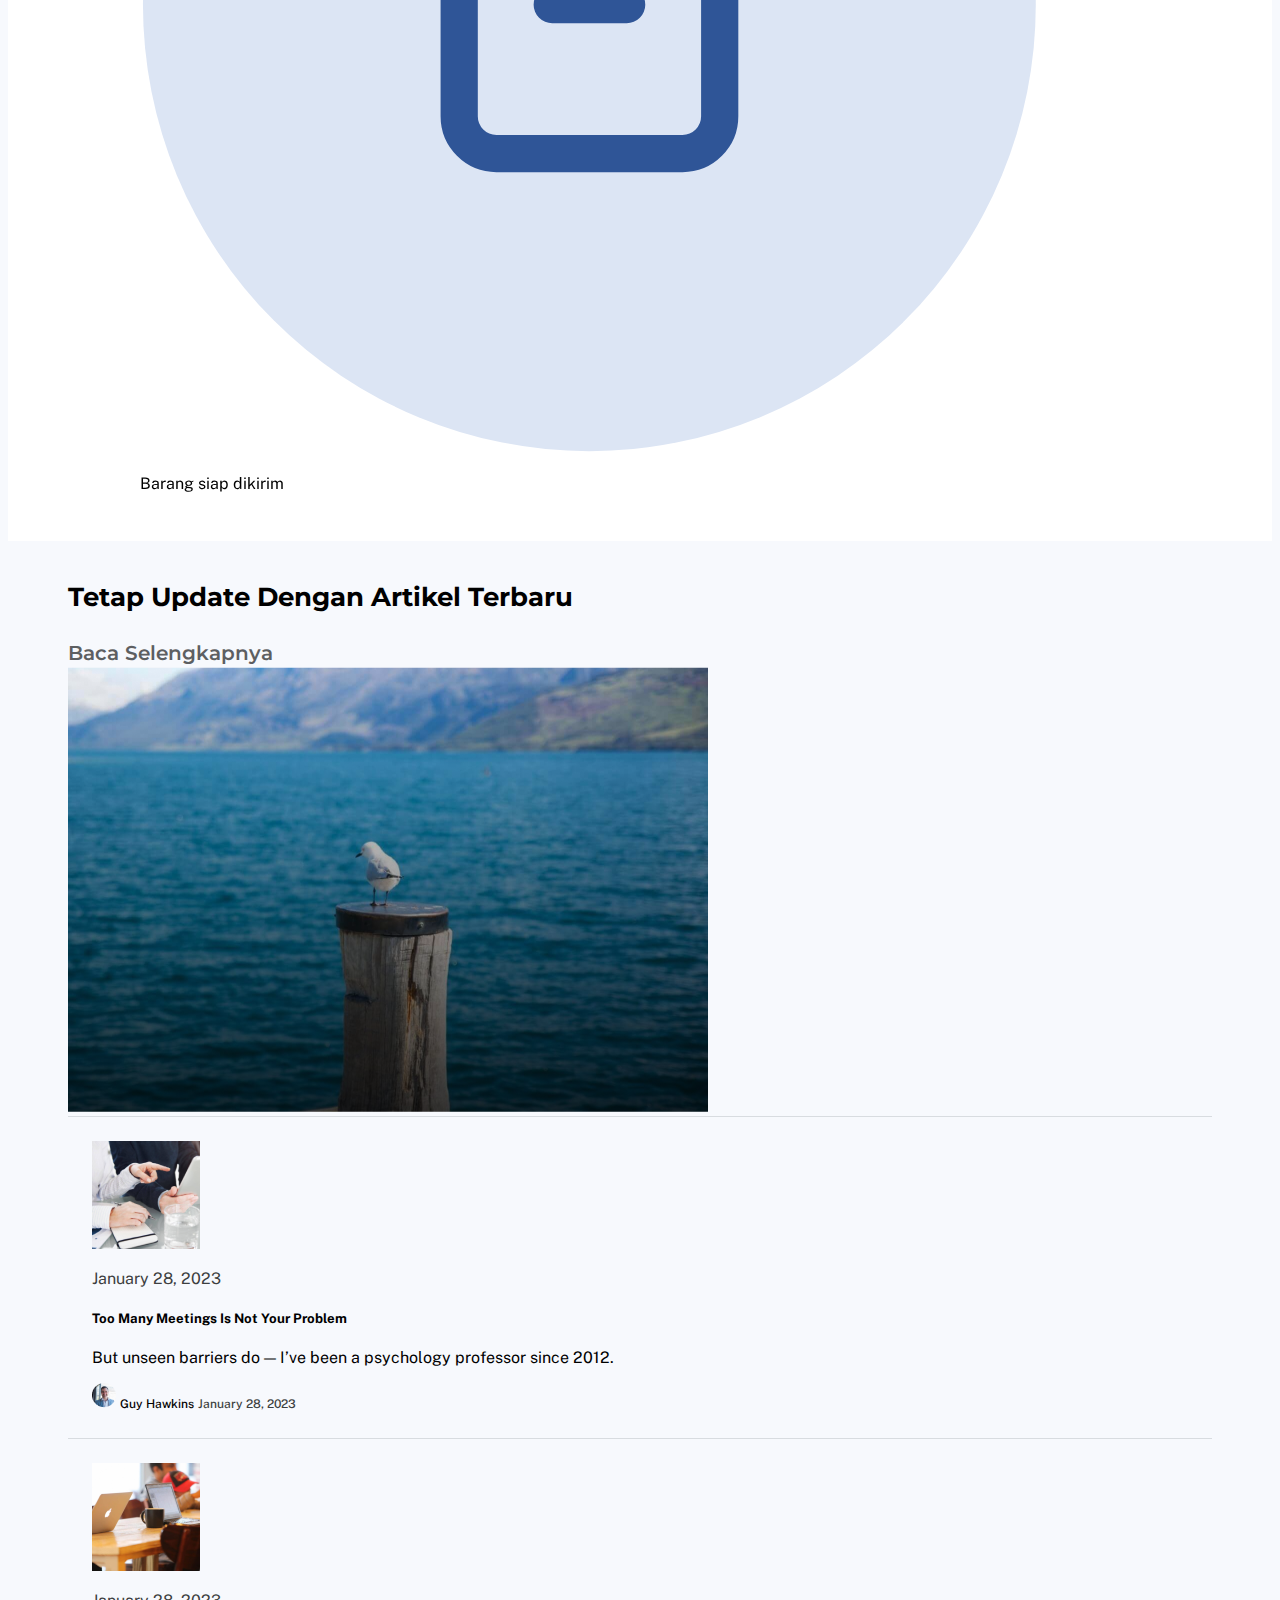
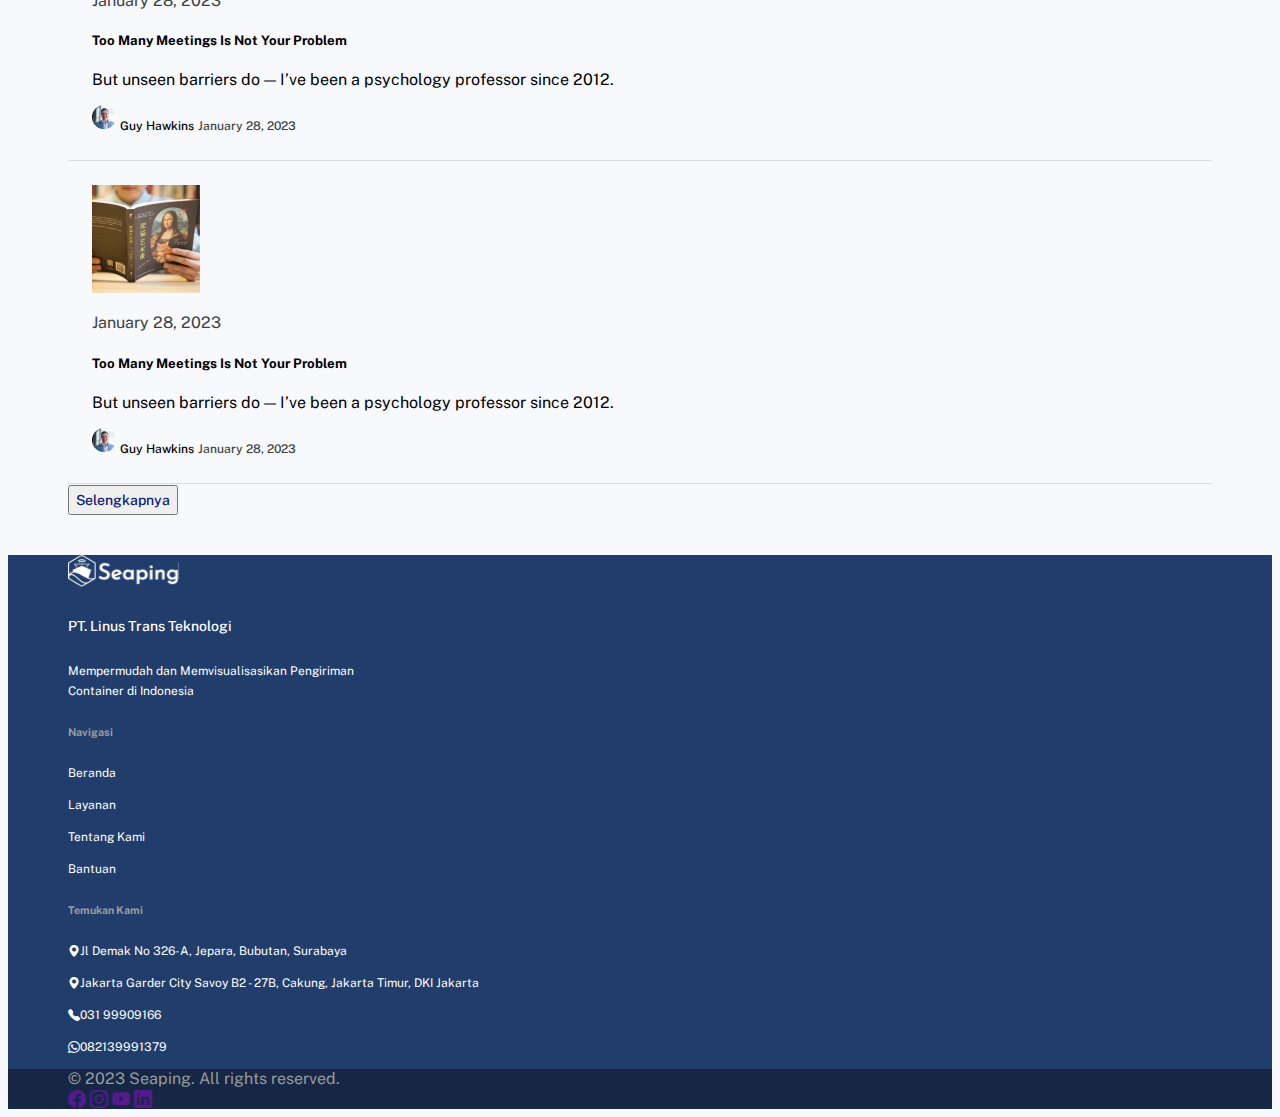
==== commit 68d12666: "header rev" ====
--- a/index.html
+++ b/index.html
@@ -38,7 +38,7 @@
                 <a class="nav-link active text-light" href="livemap.html">Pelacakan</a>
               </li>
               <li class="nav-item align-self-center align-self-md-start me-2">
-                <a class="nav-link active text-light" href="#layanan">Layanan</a>
+                <a class="nav-link active text-light" href="layanan.html">Layanan</a>
               </li>
               <li class="nav-item align-self-center align-self-md-start me-2">
                 <a class="nav-link active text-light" href="about us.html">Tentang Kami</a>
@@ -56,7 +56,7 @@
             </ul>
         </div>
     </nav>
-    <img class="bg-img d-none d-lg-block HeroImageNew" src="assets/img/Hero Image New.jpg">
+    <img class="bg-img1 d-none d-lg-block HeroImageNew" src="assets/img/Hero Image New.jpg">
     <!-- Akhir Navbar -->
 
     <!-- Hero section -->
@@ -245,14 +245,12 @@
 
     <!-- Mengapa -->
       <section id="mengapa">
-        <div class="container h-100 position-relative mx-auto">
-          <div class="row my-5">
-            <div class="col-md-6">
-              <img src="assets/img/Hero Image2.png" alt="" class="img-fluid d-none d-lg-block start-0 top-0">
-            </div>
-            <div class="col-lg-6 col-md-12 mengapa-tagline">
-              <h1 class="text-lg-start text-center">Mengapa <span class="main-color">seaping</span> harus menjadi pilihan anda?</h1>
-              <div class="row mb-3">
+        <div class="container h-100 mx-auto p-0 mengapa-tagline d-flex flex-column justify-content-center content">
+          <h1 class="text-center mt-5">Mengapa <span class="">seaping</span> harus menjadi pilihan anda?
+          </h1>
+          <div class="row d-flex justify-content-center mb-5 mx-0">
+            <div class="col-12 col-lg-8 p-0">
+              <div class="row mb-3 mx-0">
                 <div class="col-12 col-sm-6 px-3 pb-3 pb-md-0 d-flex align-items-stretch">
                   <div class="card mengapa-card mx-auto">
                     <div class="card-body">
@@ -270,7 +268,7 @@
                   </div>
                 </div>
               </div>
-              <div class="row">
+              <div class="row mx-0">
                 <div class="col-12 col-sm-6 px-3 pb-3 pb-md-0 d-flex align-items-stretch">
                   <div class="card  mengapa-card mx-auto">
                     <div class="card-body">
@@ -443,7 +441,6 @@
         </div>
       </section>
     <!-- end of artikel -->
-  </div>
   </body>
 
   <!-- footer -->
--- a/css/custom.css
+++ b/css/custom.css
@@ -21,7 +21,7 @@
   font-family: 'Public Sans';
 font-style: normal;
 font-weight: 500;
-font-size: 16px;
+font-size: 14px;
 line-height: 24px;
 /* identical to box height, or 150% */
 
@@ -39,7 +39,7 @@
   color: #3D3F40;
 }
 .title-article{
-  font-size: 36px;
+  font-size: 34px;
 }
 
 .container{
@@ -58,7 +58,7 @@
 /* Navbar style */
 .navbar {
   font-family: var(--main-font);
-  font-size: 16px;
+  font-size: 14px;
   font-weight: 500;
   line-height: 24px;
   background-color: var(--main-color);
@@ -83,7 +83,7 @@
 @media screen and (max-width:576px){
   .navbar {
     font-family: var(--main-font);
-    font-size: 16px;
+    font-size: 14px;
     font-weight: 500;
     line-height: 24px;
     background-color: var(--main-color);
@@ -117,7 +117,7 @@
   border: 0;
   border-radius: 8px;
   font-family: var(--button-font);
-  font-size: 16px;
+  font-size: 14px;
   font-weight: 600;
   color: var(--main-color);
   margin-right: 4px;
@@ -164,18 +164,26 @@
 
 @media screen and (min-width:576px) and (max-width:992px){
   #hero{
+    margin-top: 20px;
     height: 80vh;
   }
 } 
-
-@media screen and (min-width:0px) and (max-width:400px){
+@media screen and (min-width:420px) and (max-width:576px){
   #hero{
-    height: 90vh;
+    margin-top: 20px;
+    height: 80vh;
   }
 } 
-@media screen and (max-height:800px) and (max-width:400px){
+@media screen and (min-width:0px) and (max-width:420px){
   #hero{
+    margin-top: 20px;
     height: 110vh;
+  }
+} 
+@media screen and (min-height:800px) and (max-width:576px){
+  #hero{
+    margin-top: 20px;
+    height: 80vh;
   }
 } 
 
@@ -183,7 +191,7 @@
   font-family: var(--heading-font);
   font-style: normal;
   font-weight: 700;
-  font-size: 52px;
+  font-size: 50px;
   line-height: 58px;
   text-transform: capitalize;
 }
@@ -192,7 +200,7 @@
   font-family: var(--heading-font);
   font-style: normal;
   font-weight: 700;
-  font-size: 48px;
+  font-size: 46px;
   line-height: 58px;
   text-transform: capitalize;
 }
@@ -203,7 +211,7 @@
   font-family: var(--heading-font);
   font-style: normal;
   font-weight: 500;
-  font-size: 20px;
+  font-size: 18px;
   line-height: 36px;
 }
 
@@ -220,7 +228,7 @@
   padding: 20px 32px;
   font-family: var(--main-font);
   font-weight: 800;
-  font-size: 28px;
+  font-size: 26px;
 }
 
 .hero-card .card-body{
@@ -245,7 +253,7 @@
   font-family: 'Public Sans';
   font-style: normal;
   font-weight: 500;
-  font-size: 16px;
+  font-size: 14px;
   line-height: 24px;
 }
 
@@ -266,7 +274,7 @@
   font-family: 'Public Sans';
   font-style: normal;
   font-weight: 500;
-  font-size: 16px;
+  font-size: 14px;
   line-height: 24px;
 }
 
@@ -276,6 +284,10 @@
   font-weight: 700;
   
 } */
+
+#header{
+  height: 200px;
+}
 
 /* wa floating style */
 #wa.btn-floating{
@@ -306,7 +318,7 @@
 
 #wa.btn-floating span{
   font-family: var(--button-font);
-  font-size: 16px;
+  font-size: 14px;
   margin-left: 5px;
   transition: .8s;
   line-height: 0px;
@@ -338,7 +350,7 @@
   font-family: var(--heading-font);
   font-style: normal;
   font-weight: 700;
-  font-size: 48px;
+  font-size: 46px;
   line-height: 58px;
   text-transform: capitalize;
   text-align: center;
@@ -350,7 +362,7 @@
 .card-tagline h5{
   font-family: var(--main-font);
   font-weight: 700;
-  font-size: 22px;
+  font-size: 20px;
   line-height: 28px;
   color: var(--main-color);
   text-align: center;
@@ -361,7 +373,7 @@
   font-family: var(--main-font);
   font-style: normal;
   font-weight: 500;
-  font-size: 16px;
+  font-size: 14px;
   line-height: 24px;
   text-align: center;
   color: black;
@@ -404,7 +416,7 @@
     font-family: var(--main-font);
     font-style: normal;
     font-weight: 500;
-    font-size: 16px;
+    font-size: 14px;
     line-height: 24px;
     text-align: center;
     color: black;
@@ -427,7 +439,7 @@
     font-family: var(--heading-font);
     font-style: normal;
     font-weight: 700;
-    font-size: 24px;
+    font-size: 22px;
     line-height: 28px;
     text-transform: capitalize;
     text-align: center;
@@ -436,7 +448,7 @@
   .card-tagline h5{
     font-family: var(--main-font);
     font-weight: 700;
-    font-size: 16px;
+    font-size: 14px;
     line-height: 24px;
     color: var(--main-color);
     text-align: center;
@@ -447,7 +459,7 @@
     font-family: var(--main-font);
     font-style: normal;
     font-weight: 500;
-    font-size: 14px;
+    font-size: 12px;
     line-height: 20px;
     text-align: center;
     margin: 0;
@@ -455,11 +467,13 @@
   }
 }
 /* Mengapa style */
+
+
 .mengapa-tagline h1{
   font-family: var(--heading-font);
   font-style: normal;
   font-weight: 700;
-  font-size: 48px;
+  font-size: 46px;
   line-height: 58px;
   text-transform: capitalize;
 }
@@ -467,7 +481,7 @@
 .mengapa-tagline h5{
   font-family: var(--main-font);
   font-weight: 700;
-  font-size: 22px;
+  font-size: 20px;
   line-height: 28px;
   color: var(--main-color);
   align-items: center;
@@ -478,7 +492,7 @@
   font-family: var(--main-font);
   font-style: normal;
   font-weight: 500;
-  font-size: 16px;
+  font-size: 14px;
   line-height: 24px;
   color: black;
 }
@@ -492,19 +506,20 @@
 @media screen and (max-width:992px){
   .mengapa-card{
     justify-content: center;
+    border: 0;
+    border-radius: 16px;
+    width: 342px;
+  }
+}
+@media screen and (min-width:992px){
+  #mengapa{
+    background-image: url(../assets/img/Hero\ Image\ New\ 7.jpg);
+  }
+  .mengapa-card{
+    z-index: 3;
     left: 0px;
     border: 0;
     border-radius: 16px;
-    width: 342px;
-  }
-}
-@media screen and (min-width:992px){
-  .mengapa-card{
-    z-index: 3;
-    left: -63px;
-    border: 0;
-    border-radius: 16px;
-    width: 342px;
   }
 }
 
@@ -513,7 +528,7 @@
   right: 8.33%;
   top: 4.17%;
   bottom: 4.17%;
-  font-size: 33px;
+  font-size: 30px;
 }
 /* Tutorial style */
 #tutorial{
@@ -529,7 +544,7 @@
   font-family: var(--heading-font);
   font-style: normal;
   font-weight: 700;
-  font-size: 48px;
+  font-size: 46px;
   line-height: 58px;
   text-transform: capitalize;
   text-align: center;
@@ -573,7 +588,7 @@
 #artikel h3{
   font-family: var(--heading-font);
   font-weight: 700;
-  font-size: 28px;
+  font-size: 26px;
 }
 
 #artikel a{
@@ -589,7 +604,7 @@
 #artikel h4{
   font-family: var(--heading-font);
   font-weight: 600;
-  font-size: 20px;
+  font-size: 18px;
   color: #5D5F61;
 }
 
@@ -603,12 +618,12 @@
 .artikel-card h5{
   font-family: var(--main-font);
   font-weight: 700;
-  font-size: 20px;
+  font-size: 18px;
 }
 
 .artikel-card p{
   font-family: var(--main-font);
-  font-size: 16px;
+  font-size: 14px;
   font-weight: 400;
   line-height: 24px;
   margin: 0;
@@ -645,7 +660,7 @@
 .ftrats h5{
   font-family: var(--main-font);
   font-weight: 500;
-  font-size: 16px;
+  font-size: 14px;
   line-height: 24px;
   color: white;
 }
@@ -653,7 +668,7 @@
 .ftrats p{
   font-family: var(--main-font);
   font-weight: 400;
-  font-size: 14px;
+  font-size: 12px;
   line-height: 20px;
   color: white;
 }
@@ -668,7 +683,7 @@
 .btn-selengkapnya{
   font-family: var(--main-font);
   font-weight: 500;
-  font-size: 16px;
+  font-size: 14px;
   line-height: 24px;
   color: var(--main-color);
 }
@@ -690,7 +705,7 @@
   font-family: var(--heading-font);
   font-style: normal;
   font-weight: 700;
-  font-size: 36px;
+  font-size: 34px;
   line-height: 58px;
   text-transform: capitalize;
   margin-bottom: 40px;
@@ -700,7 +715,7 @@
   font-family: var(--main-font);
   font-style: normal;
   font-weight: 700;
-  font-size: 16px;
+  font-size: 14px;
   line-height: 24px;
   color: var(--main-color);
 }
@@ -709,7 +724,7 @@
   font-family: var(--main-font);
   font-style: normal;
   font-weight: 400;
-  font-size: 16px;
+  font-size: 14px;
   line-height: 24px;
 }
 
@@ -747,7 +762,7 @@
   font-family: var(--main-font);
   font-style: normal;
   font-weight: 600;
-  font-size: 16px;
+  font-size: 14px;
   line-height: 24px;
   color: var(--main-color);
 }
@@ -756,7 +771,7 @@
   font-family: var(--main-font);
   font-style: normal;
   font-weight: 400;
-  font-size: 16px;
+  font-size: 14px;
   line-height: 24px;
 }
 
@@ -770,7 +785,7 @@
   font-family: var(--main-font);
   font-style: normal;
   font-weight: 500;
-  font-size: 16px;
+  font-size: 14px;
   line-height: 24px;
 }
 
@@ -782,7 +797,7 @@
   font-family: var(--main-font);
   font-style: normal;
   font-weight: 500;
-  font-size: 16px;
+  font-size: 14px;
   line-height: 24px;
   color: var(--main-color);
 }
@@ -804,7 +819,7 @@
   font-family: var(--main-font);
   font-style: normal;
   font-weight: 500;
-  font-size: 16px;
+  font-size: 14px;
   line-height: 24px;
   color: var(--main-color);
 }
@@ -817,7 +832,7 @@
   font-family: var(--main-font);
   font-style: normal;
   font-weight: 500;
-  font-size: 16px;
+  font-size: 14px;
   line-height: 24px;
 }
 
@@ -837,7 +852,7 @@
 .btn-livemap{
   font-family: var(--main-font);
   font-weight: 500;
-  font-size: 16px;
+  font-size: 14px;
   line-height: 24px;
   color: var(--main-color);
   text-decoration: none;
@@ -851,7 +866,7 @@
   font-family: var(--heading-font);
   font-style: normal;
   font-weight: 700;
-  font-size: 36px;
+  font-size: 34px;
   line-height: 44px;
   margin-bottom: 4px;
 }
@@ -860,7 +875,7 @@
   font-family: var(--main-font);
   font-style: normal;
   font-weight: 400;
-  font-size: 16px;
+  font-size: 14px;
   line-height: 24px;
 }
 
@@ -899,7 +914,7 @@
   font-family: var(--main-font);
   font-style: normal;
   font-weight: 500;
-  font-size: 16px;
+  font-size: 14px;
   line-height: 24px;
   color: white;
 }
@@ -924,7 +939,7 @@
   font-family: var(--main-font);
   font-style: normal;
   font-weight: 400;
-  font-size: 16px;
+  font-size: 14px;
   line-height: 24px;
 }
 
@@ -932,7 +947,7 @@
   font-family: var(--main-font);
   font-style: normal;
   font-weight: 700;
-  font-size: 36px;
+  font-size: 34px;
   line-height: 44px;
   margin-bottom: 32px;
 }
@@ -956,7 +971,7 @@
   font-family: var(--main-font);
   font-style: normal;
   font-weight: 600;
-  font-size: 24px;
+  font-size: 22px;
   line-height: 28px;
 }
 
@@ -964,7 +979,7 @@
   font-family: var(--main-font);
   font-style: normal;
   font-weight: 600;
-  font-size: 20px;
+  font-size: 18px;
   line-height: 28px;
 }
 
@@ -972,7 +987,7 @@
   font-family: var(--main-font);
   font-style: normal;
   font-weight: 500;
-  font-size: 14px;
+  font-size: 12px;
   line-height: 20px;  
 }
 
@@ -999,7 +1014,7 @@
   padding-left:65px;
   min-width: 400px;
   font-family: 'Helvetica';
-  font-size: 14px;
+  font-size: 12px;
 }
 
 .StepProgress {
@@ -1073,7 +1088,7 @@
     font-family:  var(--main-font);
     font-style: normal;
     font-weight: 500;
-    font-size: 16px;
+    font-size: 14px;
     line-height: 24px;
   }
   
@@ -1089,7 +1104,7 @@
     padding-left:65px;
     min-width: 400px;
     font-family: 'Helvetica';
-    font-size: 14px;
+    font-size: 12px;
   }
   
   .StepProgress {
@@ -1162,6 +1177,14 @@
 .bg-img{
   position: absolute;
   width: 100%;
+  height: 250px;
+  z-index: 1;
+  top: 0;
+  filter: brightness(30%);
+}
+.bg-img1{
+  position: absolute;
+  width: 100%;
   z-index: 1;
   top: 0;
 }
@@ -1189,7 +1212,7 @@
   font-family: 'Public Sans';
 font-style: normal;
 font-weight: 500;
-font-size: 14px;
+font-size: 12px;
 line-height: 20px;
 }
 
@@ -1206,7 +1229,7 @@
   font-family: 'Lato';
   font-style: normal;
   font-weight: 500;
-  font-size: 14px;
+  font-size: 12px;
   line-height: 20px;
   text-align: center;
   color: #20573D;
@@ -1220,7 +1243,7 @@
   font-family: 'Lato';
   font-style: normal;
   font-weight: 500;
-  font-size: 14px;
+  font-size: 12px;
   line-height: 20px;
   text-align: center;
   color: #20573D;
@@ -1254,7 +1277,7 @@
   font-family: var(--button-font);
   font-style: normal;
   font-weight: 600;
-  font-size: 16px;
+  font-size: 14px;
   line-height: 24px;
 }
 .btn-pesan-tab{
@@ -1274,7 +1297,7 @@
   font-family: var(--button-font);
   font-style: normal;
   font-weight: 600;
-  font-size: 16px;
+  font-size: 14px;
   line-height: 24px;
 }
 .pesan a:hover{
@@ -1311,7 +1334,7 @@
   font-family: 'Public Sans';
   font-style: normal;
   font-weight: 700;
-  font-size: 36px;
+  font-size: 34px;
   line-height: 44px;
   /* identical to box height, or 122% */
   
@@ -1359,7 +1382,7 @@
   font-family: var(--main-font);
   font-style: normal;
   font-weight: 600;
-  font-size: 16px;
+  font-size: 14px;
   line-height: 24px;
 }
 
@@ -1367,7 +1390,7 @@
   font-family: 'Public Sans';
   font-style: normal;
   font-weight: 500;
-  font-size: 16px;
+  font-size: 14px;
   line-height: 24px;
 }
 
@@ -1385,7 +1408,7 @@
   font-family: var(--main-font);
   font-style: normal;
   font-weight: 600;
-  font-size: 20px;
+  font-size: 18px;
   line-height: 28px;
 }
 
@@ -1420,7 +1443,7 @@
   font-family: var(--main-font);
   font-style: normal;
   font-weight: 600;
-  font-size: 16px;
+  font-size: 14px;
   line-height: 24px;
 }
 .latest {
@@ -1430,7 +1453,7 @@
   font-family: 'Public Sans';
   font-style: normal;
   font-weight: 500;
-  font-size: 16px;
+  font-size: 14px;
   line-height: 24px;
 }
 
@@ -1464,7 +1487,7 @@
     font-family: var(--heading-font);
     font-style: normal;
     font-weight: 700;
-    font-size: 36px;
+    font-size: 34px;
     line-height: 44px;
     text-transform: capitalize;
   }    
@@ -1472,7 +1495,7 @@
     font-family: var(--heading-font);
     font-style: normal;
     font-weight: 700;
-    font-size: 24px;
+    font-size: 22px;
     line-height: 44px;
     text-transform: capitalize;
   }
@@ -1480,7 +1503,7 @@
     font-family: var(--heading-font);
     font-style: normal;
     font-weight: 700;
-    font-size: 36px;
+    font-size: 34px;
     line-height: 58px;
     text-transform: capitalize;
     text-align: center;
@@ -1489,7 +1512,7 @@
     font-family: var(--heading-font);
     font-style: normal;
     font-weight: 700;
-    font-size: 36px;
+    font-size: 34px;
     line-height: 44px;
     text-transform: capitalize;
   }
@@ -1511,7 +1534,7 @@
     font-family: 'Public Sans';
     font-style: normal;
     font-weight: 500;
-    font-size: 16px;
+    font-size: 14px;
     line-height: 24px;
   }
 }
@@ -1526,7 +1549,7 @@
     font-family: var(--heading-font);
     font-style: normal;
     font-weight: 700;
-    font-size: 24px;
+    font-size: 22px;
     line-height: 28px;
     text-transform: capitalize;
     text-align: center;
@@ -1535,7 +1558,7 @@
     font-family: var(--heading-font);
     font-style: normal;
     font-weight: 500;
-    font-size: 14px;
+    font-size: 12px;
     line-height: 24px;  
     text-align: center;
   }
@@ -1543,7 +1566,7 @@
     font-family: var(--heading-font);
     font-style: normal;
     font-weight: 700;
-    font-size: 24px;
+    font-size: 22px;
     line-height: 28px;
     text-transform: capitalize;
     text-align: center;
@@ -1552,7 +1575,7 @@
     font-family: var(--heading-font);
     font-style: normal;
     font-weight: 700;
-    font-size: 24px;
+    font-size: 22px;
     line-height: 28px;
     text-transform: capitalize;
   }
@@ -1560,7 +1583,7 @@
     font-family: var(--heading-font);
     font-style: normal;
     font-weight: 700;
-    font-size: 24px;
+    font-size: 22px;
     line-height: 28px;
     text-transform: capitalize;
   }
@@ -1568,22 +1591,22 @@
   #artikel h3{
     font-family: var(--heading-font);
     font-weight: 600;
-    font-size: 16px;
+    font-size: 14px;
   }
   #artikel h4{
     font-family: var(--heading-font);
     font-weight: 600;
-    font-size: 14px;
+    font-size: 12px;
     color: #5D5F61;
   }
   .artikel-card h5{
     font-family: var(--main-font);
     font-weight: 700;
-    font-size: 14px;
+    font-size: 12px;
   }
   .artikel-card p{
     font-family: var(--main-font);
-    font-size: 12px;
+    font-size: 10px;
     font-weight: 400;
     line-height: 24px;
     margin: 0;
@@ -1591,14 +1614,14 @@
   .artikel-card span{
     font-family: var(--main-font);
     font-weight: 500;
-    font-size: 12px;
+    font-size: 10px;
     color: #0A0A0A;
   }
   /* footer */
   .ftrats h5{
     font-family: var(--main-font);
     font-weight: 500;
-    font-size: 16px;
+    font-size: 14px;
     line-height: 24px;
     color: white;
   }
@@ -1606,7 +1629,7 @@
   .ftrats p{
     font-family: var(--main-font);
     font-weight: 400;
-    font-size: 14px;
+    font-size: 12px;
     line-height: 20px;
     color: white;
   }
@@ -1616,11 +1639,14 @@
 }
 
 @media screen and (min-width:992px){
-  #hero{
-    /* margin-top: 100px; */
-  }
+  /* #hero{
+    margin-top: 100px;
+  } */
   .hero-tagline{
     color: #fff;
+  }
+  .mengapa-tagline{
+    color: #FFF;
   }
 }
 
@@ -1681,7 +1707,7 @@
     order: 1;
     flex-grow: 0; 
     font-weight: 500;
-    font-size: 14px;
+    font-size: 12px;
     line-height: 20px;
     }
  .swal2-container.swal2-center>.swal2-popup{
@@ -1703,7 +1729,7 @@
     font-family: 'Public Sans';
     font-style: normal;
     font-weight: 600;
-    font-size: 24px;
+    font-size: 22px;
     line-height: 30px;
   }
   .swal2-styled.swal2-confirm{
@@ -1771,7 +1797,7 @@
 font-family: 'Public Sans';
 font-style: normal;
 font-weight: 600;
-font-size: 20px;
+font-size: 18px;
 line-height: 28px;
 /* identical to box height, or 140% */
 
@@ -1892,7 +1918,7 @@
 font-family: 'Public Sans';
 font-style: normal;
 font-weight: 600;
-font-size: 20px;
+font-size: 18px;
 line-height: 28px;
 /* identical to box height, or 140% */
 
@@ -2000,10 +2026,10 @@
 }
 @media screen and (max-width:780px){
   #hasilsch h5{
-      font-size: 16px;
+      font-size: 14px;
   }
   #hasilsch p{
-    font-size: 12px;
+    font-size: 14px;
   }
    #hasilsch  .card-body{
     padding: 16px;
@@ -2033,7 +2059,7 @@
   font-family: 'Public Sans';
 font-style: normal;
 font-weight: 500;
-font-size: 14px;
+font-size: 12px;
 line-height: 20px;
 letter-spacing: -0.006em;
 
@@ -2053,7 +2079,7 @@
 
 #filter.btn-floating span{
   font-family: var(--button-font);
-  font-size: 16px;
+  font-size: 14px;
   margin-left: 5px;
   transition: .2s;
   line-height: 0px;
